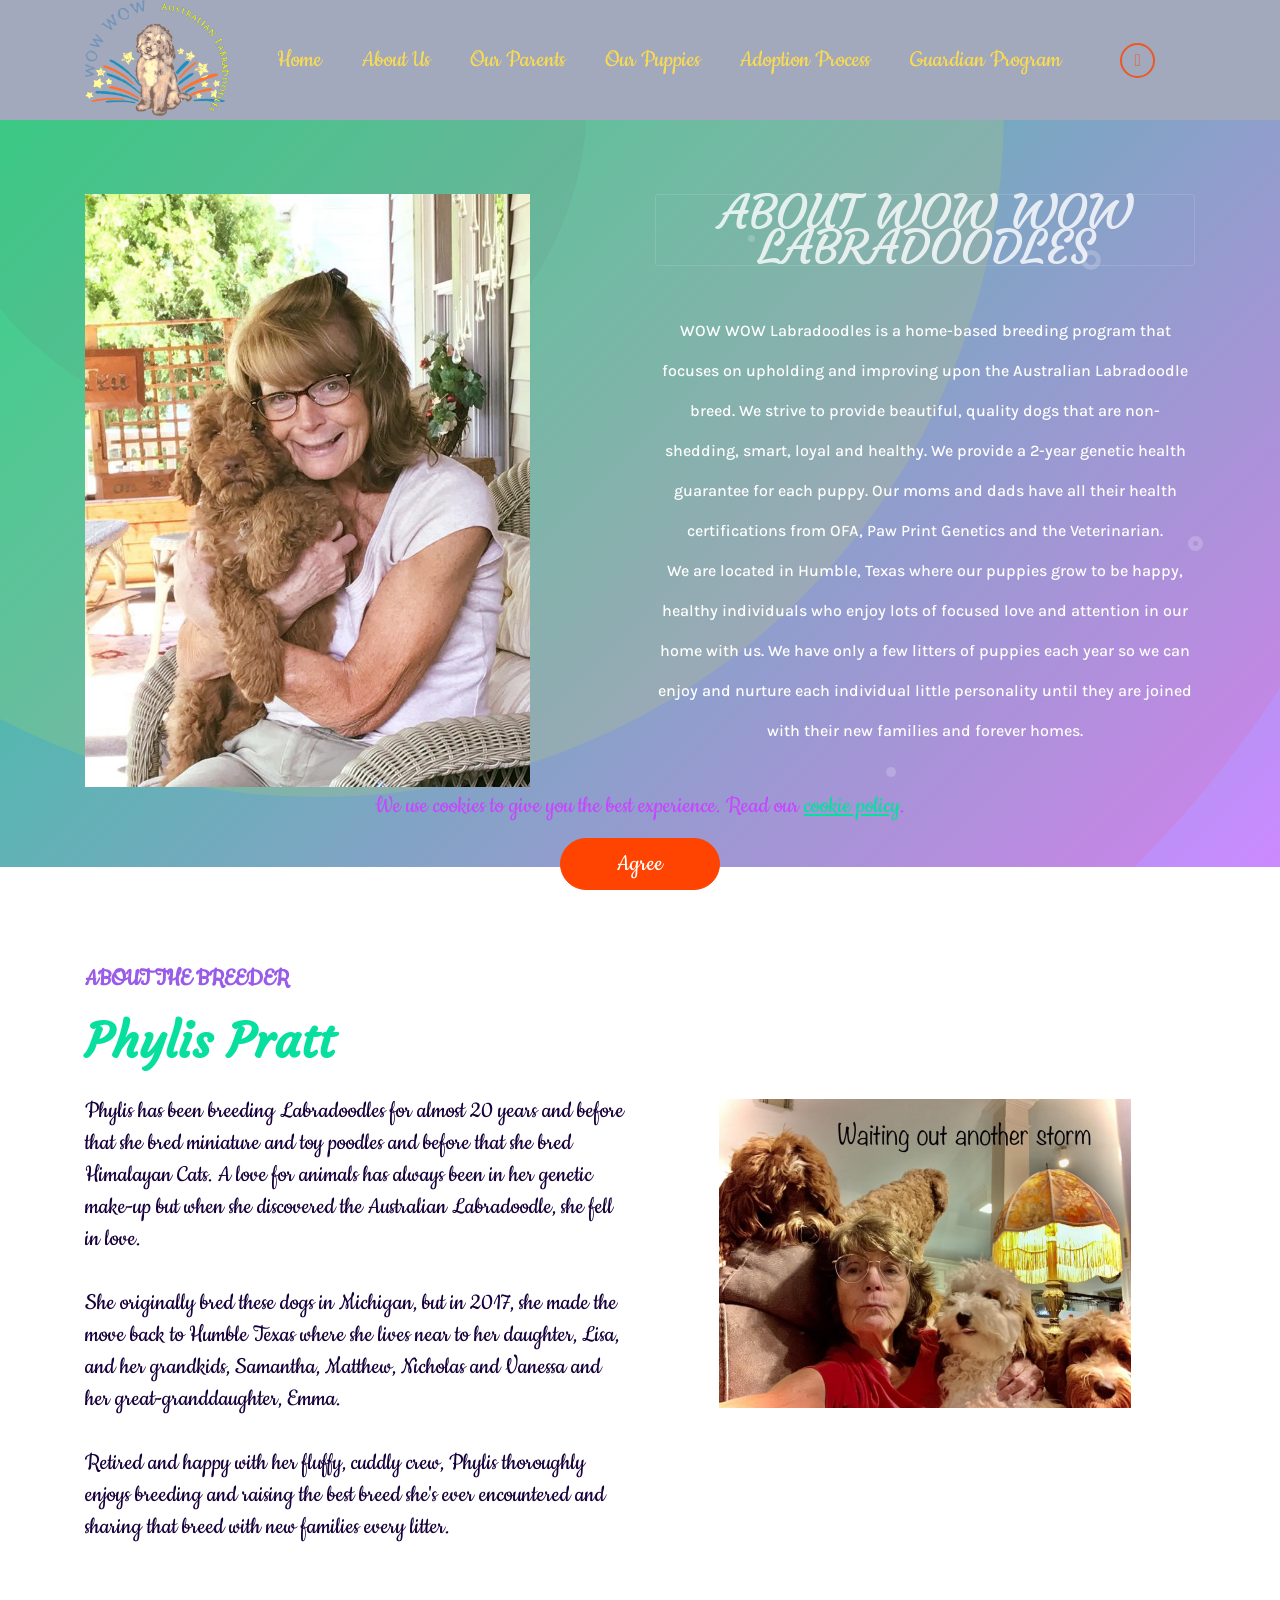
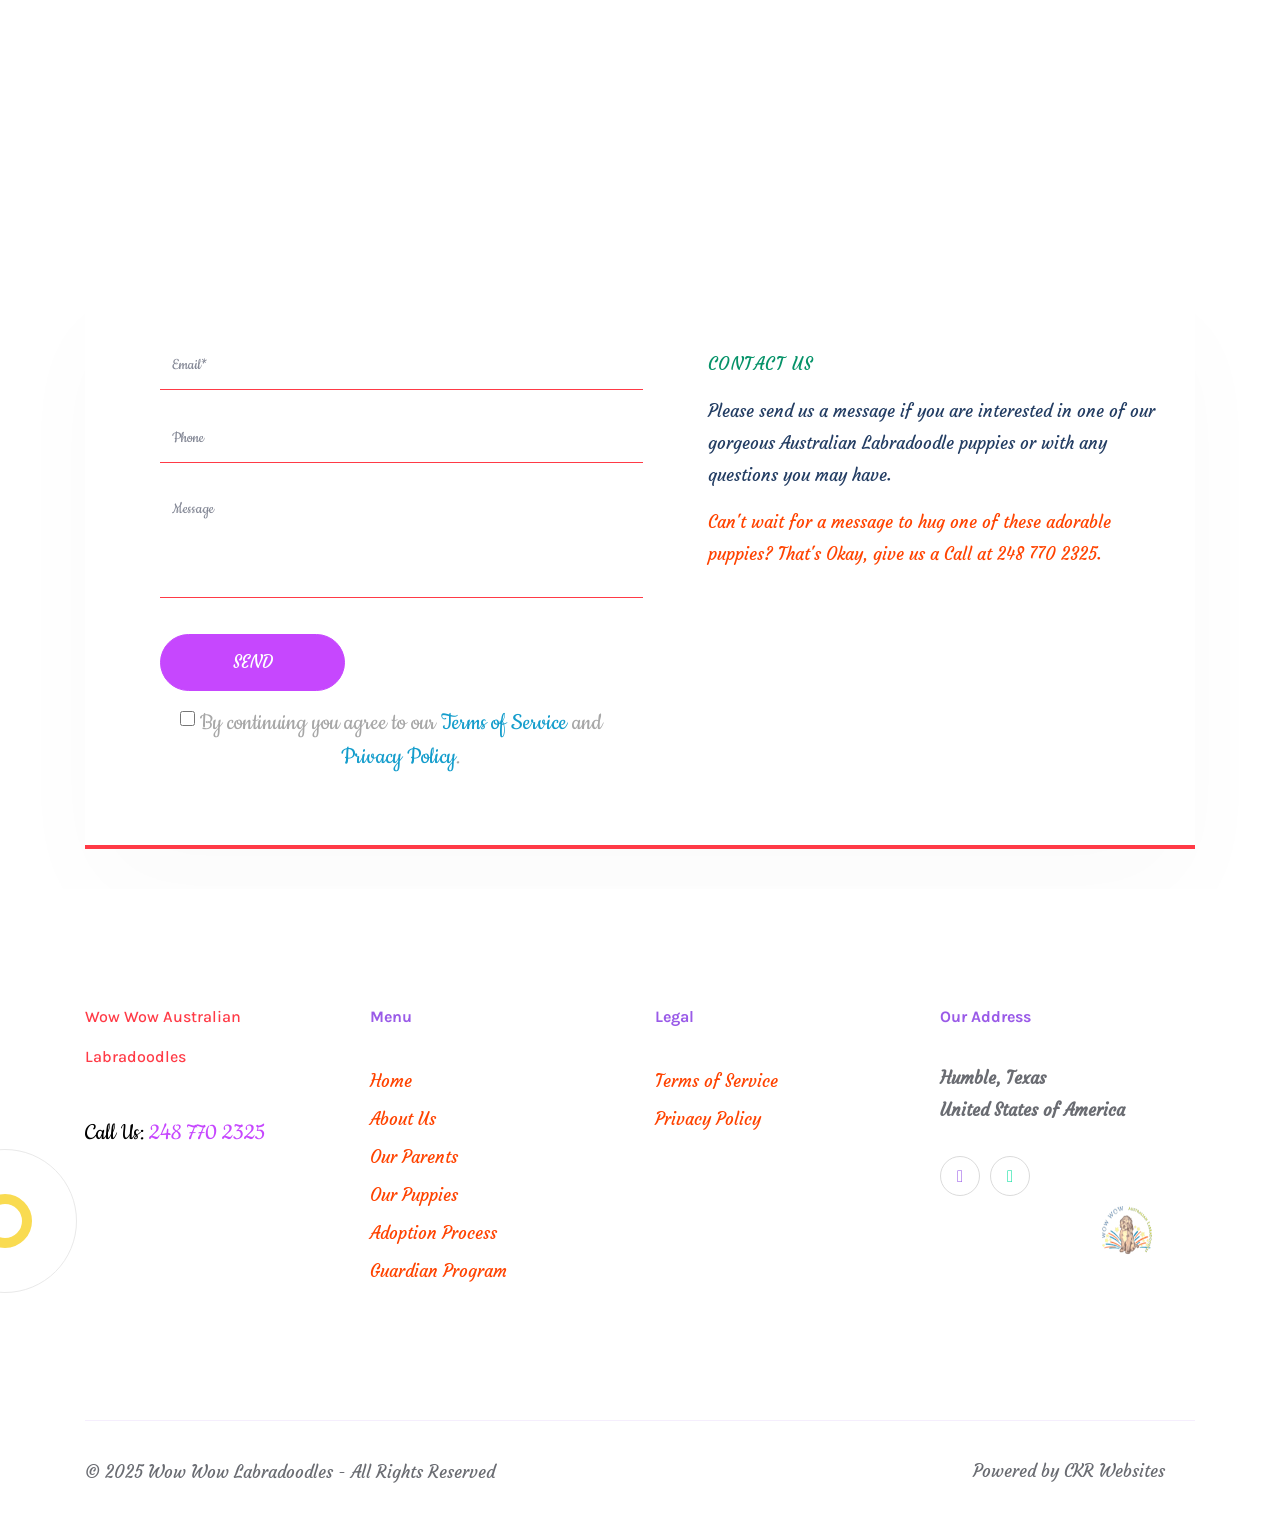
==== about-us.html @ 722db602 "Full site: baseline as live on 2026-10-29 plus cleanup fixes (menu typo, weights 15-25, 2025 litter " ====
<!DOCTYPE html>
<html  >
<head>
  
  <meta charset="UTF-8">
  <meta http-equiv="X-UA-Compatible" content="IE=edge">
  
  <meta name="viewport" content="width=device-width, initial-scale=1, minimum-scale=1">
  <link rel="shortcut icon" href="assets/images/wowwowlabradoodle-logo-smallest2-288x240.png" type="image/x-icon">
  <meta name="description" content="WOW WOW Labradoodles has been home breeding labradoodle puppies since 2011 and we are very passionate about bringing up good quality, well-bred, healthy Australian Labradoodle Puppies in our new location in Humble, Texas. ">
  
  
  <title>About WOW WOW Labradoodles</title>
  <link rel="stylesheet" href="assets/FontAwesome/css/font-awesome.css">
  <link rel="stylesheet" href="assets/web/assets/mobirise-icons2/mobirise2.css">
  <link rel="stylesheet" href="assets/tether/tether.min.css">
  <link rel="stylesheet" href="assets/bootstrap/css/bootstrap.min.css">
  <link rel="stylesheet" href="assets/bootstrap/css/bootstrap-grid.min.css">
  <link rel="stylesheet" href="assets/bootstrap/css/bootstrap-reboot.min.css">
  <link rel="stylesheet" href="assets/web/assets/gdpr-plugin/gdpr-styles.css">
  <link rel="stylesheet" href="assets/animatecss/animate.min.css">
  <link rel="stylesheet" href="assets/popup-overlay-plugin/style.css">
  <link rel="stylesheet" href="assets/dropdown/css/style.css">
  <link rel="stylesheet" href="assets/formstyler/jquery.formstyler.css">
  <link rel="stylesheet" href="assets/formstyler/jquery.formstyler.theme.css">
  <link rel="stylesheet" href="assets/datepicker/jquery.datetimepicker.min.css">
  <link rel="stylesheet" href="assets/socicon/css/styles.css">
  <link rel="stylesheet" href="assets/theme/css/style.css">
  <link rel="stylesheet" href="assets/recaptcha.css">
  <link rel="preload" href="https://fonts.googleapis.com/css?family=Courgette:400&display=swap" as="style" onload="this.onload=null;this.rel='stylesheet'">
  <noscript><link rel="stylesheet" href="https://fonts.googleapis.com/css?family=Courgette:400&display=swap"></noscript>
  <link rel="preload" href="https://fonts.googleapis.com/css?family=Karla:400,400i,700,700i&display=swap" as="style" onload="this.onload=null;this.rel='stylesheet'">
  <noscript><link rel="stylesheet" href="https://fonts.googleapis.com/css?family=Karla:400,400i,700,700i&display=swap"></noscript>
  <link rel="preload" href="https://fonts.googleapis.com/css?family=Cookie:400&display=swap" as="style" onload="this.onload=null;this.rel='stylesheet'">
  <noscript><link rel="stylesheet" href="https://fonts.googleapis.com/css?family=Cookie:400&display=swap"></noscript>
  <link rel="preload" as="style" href="assets/mobirise/css/mbr-additional.css?v=rbu0FO"><link rel="stylesheet" href="assets/mobirise/css/mbr-additional.css?v=rbu0FO" type="text/css">

  
  
  

<meta name="theme-color" content="#ff4300">
<link rel="manifest" href="manifest.json">
<script src="sw-connect.js"></script>
<meta name="apple-mobile-web-app-capable" content="yes">
<link rel="apple-touch-startup-image" media="(device-width: 320px) and (device-height: 568px) and (-webkit-device-pixel-ratio: 2) and (orientation: portrait)" href="assets/images/apple-launch-640x1136.png">
<link rel="apple-touch-startup-image" media="(device-width: 375px) and (device-height: 667px) and (-webkit-device-pixel-ratio: 2) and (orientation: portrait)" href="assets/images/apple-launch-750x1334.png">
<link rel="apple-touch-startup-image" media="(device-width: 414px) and (device-height: 736px) and (-webkit-device-pixel-ratio: 3) and (orientation: portrait)" href="assets/images/apple-launch-1242x2208.png">
<link rel="apple-touch-startup-image" media="(device-width: 375px) and (device-height: 812px) and (-webkit-device-pixel-ratio: 3) and (orientation: portrait)" href="assets/images/apple-launch-1125x2436.png">
<link rel="apple-touch-startup-image" media="(device-width: 768px) and (device-height: 1024px) and (-webkit-device-pixel-ratio: 2) and (orientation: portrait)" href="assets/images/apple-launch-1536x2048.png">
<link rel="apple-touch-startup-image" media="(device-width: 834px) and (device-height: 1112px) and (-webkit-device-pixel-ratio: 2) and (orientation: portrait)" href="assets/images/apple-launch-1668x2224.png">
<link rel="apple-touch-startup-image" media="(device-width: 1024px) and (device-height: 1366px) and (-webkit-device-pixel-ratio: 2) and (orientation: portrait)" href="assets/images/apple-launch-2048x2732.png">
<meta name="apple-mobile-web-app-status-bar-style" content="default">
<meta name="apple-mobile-web-app-title" content="">
<link rel="apple-touch-icon" href="apple-touch-icon.png"></head>
<body>
  
  <section class="menu1 cid-rVKhxH9nGA" once="menu" id="menu1-6">

    
    

    <nav class="navbar navbar-dropdown navbar-expand-lg navbar-fixed-top">
                      <div class="container">
        <div class="navbar-brand">
            <div class="col-lg-auto padd_lr_0">
            <span class="navbar-logo">
                <a href="https://wowwowlabradoodles.com">
                    <img src="[data-uri]" alt="" title="" style="height: 120px;" loading="lazy" class="lazyload" data-src="assets/images/wowwowlabradoodle-logo-smallest2-288x240.png">
                </a>
            </span>
            
        </div>
    </div>
        <button class="navbar-toggler" type="button" data-toggle="collapse" data-target="#navbarSupportedContent" aria-controls="navbarNavAltMarkup" aria-expanded="false" aria-label="Toggle navigation">
            <div class="hamburger">
                <span></span>
                <span></span>
                <span></span>
                <span></span>
            </div>
        </button>
      <div class="collapse navbar-collapse" id="navbarSupportedContent">
            <ul class="navbar-nav nav-dropdown" data-app-modern-menu="true"><li class="nav-item">
                    <a class="nav-link link text-danger display-7" href="index.html">
                        Home</a>
                </li><li class="nav-item"><a class="nav-link link text-danger display-7" href="about-us.html">About Us</a></li><li class="nav-item"><a class="nav-link link text-danger display-7" href="our-parents.html">Our Parents</a></li><li class="nav-item"><a class="nav-link link text-danger display-7" href="puppies.html">Our Puppies</a></li><li class="nav-item"><a class="nav-link link text-danger display-7" href="adoption.html">Adoption Process</a></li>
                <li class="nav-item"><a class="nav-link link text-danger display-7" href="guardian.html">Guardian Program</a></li></ul>
          <div class="widget">
              
              
              
                  <div class="icons-menu">
              <a href="https://www.facebook.com/Wow-Wow-Labradoodles-201969713964694/" target="_blank" class="icons__wrap">
                <span class="mbr-iconfont socicon-facebook socicon"></span>
              </a>
              
              
            </div>
                  
           
          </div>
      </div>
    </div></nav>
</section>

<section class="content6 modernm4_content6 cid-tSSf2uyJeM" id="content6-4k">

    
    


    



    <div class="animation__background">
        <div class="big__circle1"></div>
        <div class="big__circle2"></div>
        <div class="big__circle3"></div>
        <div class="circle1"></div>
        <div class="circle2"></div>
        <div class="circle3"></div>
        <div class="circle4"></div>
    </div>

    <div class="container">
        <div class="row">
            <div class="col-lg-5 image__block">
                <img src="[data-uri]" alt="" title="" loading="lazy" class="lazyload" data-src="assets/images/phylis-with-puppy-720x960.jpg">
            </div>
            <div class="col-lg-1 d-none d-lg-block"></div>
            <div class="title__block col-lg-6 text-white">
                <div class="subtitle__block">
                    <p class="mbr-section-subtitle mbr-medium mbr-fonts-style display-2">ABOUT WOW WOW LABRADOODLES</p>
                </div>
                <h3 class="mbr-section-title mbr-fonts-style display-5">WOW WOW Labradoodles is a home-based breeding program that focuses on upholding and improving upon the Australian Labradoodle breed. We strive to provide beautiful, quality dogs that are non-shedding, smart, loyal and healthy. We provide a 2-year genetic health guarantee for each puppy. Our moms and dads have all their health certifications from OFA, Paw Print Genetics and the Veterinarian.<br>We are located in Humble, Texas where our puppies grow to be happy, healthy individuals who enjoy lots of focused love and attention in our home with us. We have only a few litters of puppies each year so we can enjoy and nurture each individual little personality until they are joined with their new families and forever homes.</h3>
                
                
            </div>
        </div>
    </div>
</section>

<section data-bs-version="5.1" class="nichem5 people3 cid-tSSiwkm1UH" id="people03-4l">

    

    
    

    <div class="container">
        <div class="row justify-content-center">
            <div class="col-12 col-md-12 col-lg-6 image-wrapper">
                <img class="w-100 lazyload" src="[data-uri]" alt="" loading="lazy" data-src="assets/images/phylis-with-dogs-824x618.jpg">
            </div>
            <div class="col-12 col-lg col-md-12">
                <div class="text-wrapper align-left">
                    <h2 class="mbr-section-subtitle mbr-fonts-style mb-3 display-7">
                        <strong>ABOUT THE BREEDER</strong></h2>
                    <h1 class="mbr-section-title mbr-fonts-style mb-4 display-2"><strong>Phylis Pratt</strong></h1>
                    <p class="mbr-text mbr-fonts-style display-7">Phylis has been breeding Labradoodles for almost 20 years and before that she bred miniature and toy poodles and before that she bred Himalayan Cats. A love for animals has always been in her genetic make-up but when she discovered the Australian Labradoodle, she fell in love.&nbsp;<br><br>She originally bred these dogs in Michigan, but in 2017, she made the move back to Humble Texas where she lives near to her daughter, Lisa, and her grandkids, Samantha, Matthew, Nicholas and Vanessa and her great-granddaughter, Emma.&nbsp;<br><br>Retired and happy with her fluffy, cuddly crew, Phylis thoroughly enjoys breeding and raising the best breed she's ever encountered and sharing that breed with new families every litter.&nbsp;</p>
                    
                </div>
            </div>
        </div>
    </div>
</section>

<section class="form2 cid-rZJdo8EHvD" id="form2-1i">

    

    

    <div class="container-fluid">
        <div class="image">
            <div class="form__wrap">
                <div class="container">
                    <div class="inner__wrap">
                        <div class="row">
                            <div class="col-lg-6 subscribe__form">
                                    <div class="d-flex" data-form-type="formoid">
<!--Formbuilder Form-->
<form action="https://mobirise.eu/" method="POST" class="mbr-form form-with-styler" data-form-title="Mobirise Form"><input type="hidden" name="email" data-form-email="true" value="KjaDkuxoZEw2Md1/GETeY3/LRz7Xp3gztT7qc2E3ajBT4Q1vREfXDnbBetjNbZSmIzCYlkDc40unfr+LsHmpGSDnhE6Z6NXhn7cV3/xW46dM8kS7SLxu70wgKmyRSdqm.WCrE2Y8R0CUc9iLYlc48yOxFJrr9Eivk1+8KRT2O7j//72Yn7ATz2jNksjIIrAi3sOSmpDUTb/7HE6vAy8UISCBxD5KukLCDarsgNZLaovUA7ES1rRL6De7rI2IqQZtA">
<div class="row">
<div hidden="hidden" data-form-alert="" class="alert alert-success col-12">Thank you for contacting Wow Wow Labradoodles. We will be getting back to you shortly!</div>
<div hidden="hidden" data-form-alert-danger="" class="alert alert-danger col-12"> </div>
</div>
<div class="dragArea row">
<div class="col-lg-12 col-md-12 col-sm-12 form-group" data-for="e-mail">
<input type="email" name="e-mail" placeholder="Email*" data-form-field="email" class="form-control display-7" value="" id="e-mail-form2-1i">
</div>
<div class="col-lg-12 col-md-12 col-sm-12 form-group" data-for="phone">
<input type="tel" name="phone" placeholder="Phone" data-form-field="phone" class="form-control display-7" value="" id="phone-form2-1i">
</div>
<div class="col-lg-12 col-md-12 col-sm-12 form-group" data-for="message">
<textarea name="message" placeholder="Message" data-form-field="message" class="form-control display-7" id="message-form2-1i"></textarea>
</div>
<div class="col-lg-4 col-md-5 col-sm-5 input-group-btn d-flex">
<button type="submit" class="btn btn-md btn-info display-4">SEND</button>
</div>
</div>
<span class="gdpr-block">
<label>
<span class="textGDPR display-7" style="color: #a7a7a7"><input type="checkbox" name="gdpr" id="gdpr-form2-1i" required="">By continuing you agree to our <a style="color: #149dcc; text-decoration: none;" href="terms.html">Terms of Service</a> and <a style="color: #149dcc; text-decoration: none;" href="policy.html">Privacy Policy</a>.</span>
</label>
</span></form><!--Formbuilder Form-->
</div>
                            </div>
                            <div class="col-lg-6 title__block">
                                    <h4 class="mbr-section-subtitle mbr-medium mbr-fonts-style display-4">CONTACT US</h4>
                                   <h3 class="mbr-section-title mbr-medium mbr-fonts-style display-4">Please send us a message if you are interested in one of our gorgeous Australian Labradoodle puppies or with any questions you may have.&nbsp;</h3>
                                  <p class="mbr-text mbr-fonts-style display-4">Can't wait for a message to hug one of these adorable puppies? That's Okay, give us a Call at <a href="tel:+1-248-7702325">248 770 2325</a>.</p>
                                    <p class="phone mbr-fonts-style display-5"></p>
              
                            </div>
                        </div>
                    </div>
                </div>
            </div>
       </div>
        
    </div>
</section>

<section class="footer1 modernm4_footer1 cid-tSRKfmIPbF" once="footer" id="footer1-4j">

    

    

    <div class="animation__background">
        <img src="[data-uri]" class="triangle lazyload" alt="" title="" loading="lazy" data-src="assets/images/wowwowlabradoodle-logo-final-100x83.png">
        <div class="circle"></div>
    </div>

    <div class="container">
        <div class="row">
            <div class="col-lg-3 col-sm-6 col-12 wrap order-0">
                <p class="brand__text mbr-medium mbr-fonts-style display-5">Wow Wow Australian Labradoodles</p>
                
                <p class="brand__email mbr-fonts-style display-4"></p>
                <p class="brand__phone mbr-fonts-style display-7">Call Us: <a href="tel:+1-248-7702325" class="text-info">248 770 2325</a></p>
            </div>
            <div class="col-lg-3 col-sm-6 col-12 wrap">
                <h4 class="mbr-fonts-style mbr-regular footer__title display-5"><strong>Menu</strong></h4>
                <div class="mbr-list">
                    
                    
                    
                <p class="footer__items mbr-fonts-style display-4"><a href="index.html" class="text-primary">Home</a></p><p class="footer__items mbr-fonts-style display-4"><a href="about-us.html" class="text-primary">About Us</a></p><p class="footer__items mbr-fonts-style display-4"><a href="our-parents.html" class="text-primary">Our Parents</a></p><p class="footer__items mbr-fonts-style display-4"><a href="puppies.html" class="text-primary">Our Puppies</a></p><p class="footer__items mbr-fonts-style display-4"><a href="adoption.html" class="text-primary">Adoption Process</a></p><p class="footer__items mbr-fonts-style display-4"><a href="guardian.html" class="text-primary">Guardian Program</a></p></div>
            </div>
            <div class="col-lg-3 col-sm-6 col-12 wrap">
                <h4 class="mbr-fonts-style mbr-regular footer__title display-5"><strong>Legal</strong></h4>
                <div class="mbr-list">
                    
                    
                    
                <p class="footer__items mbr-fonts-style display-4"><a href="terms.html" class="text-primary">Terms of Service</a></p><p class="footer__items mbr-fonts-style display-4"><a href="policy.html" class="text-primary">Privacy Policy</a></p></div>
            </div>
            <div class="col-lg-3 col-sm-6 col-12 wrap">
                <h4 class="mbr-fonts-style mbr-regular footer__title display-5"><strong>Our Address</strong></h4>
                <p class="footer__adress mbr-fonts-style display-4"><strong>Humble, Texas<br>United States of America</strong></p>
                <div class="social">
                    
                    
                    
                    
                <a class="social__items" href="https://www.facebook.com/profile.php?id=100063502659321" target="_blank">
                        <span class="mbr-iconfont socicon-facebook socicon" style="color: rgb(154, 91, 232); fill: rgb(154, 91, 232);"></span>
                    </a><a class="social__items" href="https://www.instagram.com/wowwowdoodles/" target="_blank">
                        <span class="mbr-iconfont socicon-instagram socicon" style="color: rgb(6, 223, 158); fill: rgb(6, 223, 158);"></span>
                    </a></div>

            </div>


        </div>
        <div class="divider"></div>
        <div class="row align-items-center justify-content-between footer__bottom">
            <div class="col-md-5">
                <p class="privacy mbr-fonts-style display-4">© 2025 Wow Wow Labradoodles - All Rights Reserved</p>
            </div>
            <div class="col-md-7">
                <div class="mbr-list align-right">
                    
                    
                    
                <p class="footer__bot_items mbr-fonts-style display-4">Powered by CKR Websites</p><p class="footer__bot_items mbr-fonts-style display-4"></p><p class="footer__bot_items mbr-fonts-style display-4"></p></div>
            </div>
        </div>
    </div>

</section>


<script src="assets/web/assets/jquery/jquery.min.js"></script>
  <script src="assets/popper/popper.min.js"></script>
  <script src="assets/tether/tether.min.js"></script>
  <script src="assets/bootstrap/js/bootstrap.min.js"></script>
  <script src="assets/web/assets/cookies-alert-plugin/cookies-alert-core.js"></script>
  <script src="assets/web/assets/cookies-alert-plugin/cookies-alert-script.js"></script>
  <script src="assets/smoothscroll/smooth-scroll.js"></script>
  <script src="assets/viewportchecker/jquery.viewportchecker.js"></script>
  <script src="assets/dropdown/js/nav-dropdown.js"></script>
  <script src="assets/dropdown/js/navbar-dropdown.js"></script>
  <script src="assets/touchswipe/jquery.touch-swipe.min.js"></script>
  <script src="assets/formstyler/jquery.formstyler.min.js"></script>
  <script src="assets/datepicker/jquery.datetimepicker.full.js"></script>
  <script src="assets/theme/js/script.js"></script>
  <script src="assets/formoid.min.js"></script>
  
  
  
<input name="cookieData" type="hidden" data-cookie-cookiesalerttype="false" data-cookie-customdialogselector="null" data-cookie-colortext="#c647fe" data-cookie-colorbg="rgb(234, 239, 241)" data-cookie-opacityoverlay="80" data-cookie-bgopacity="undefined" data-cookie-textbutton="Agree" data-cookie-rejecttext="REJECT" data-cookie-colorbutton="" data-cookie-rejectcolor="" data-cookie-colorlink="#06df9e" data-cookie-underlinelink="true" data-cookie-text="We use cookies to give you the best experience. Read our <a href='privacy.html'>cookie policy</a>.">
    <input name="animation" type="hidden">
  
<script>"use strict";if("loading"in HTMLImageElement.prototype){document.querySelectorAll('img[loading="lazy"]').forEach(e=>{e.src=e.dataset.src;if(e.getAttribute("style")){e.setAttribute("data-temp-style",e.getAttribute("style"))};if(e.getAttribute("data-aspectratio")){e.style.paddingTop=100*e.getAttribute("data-aspectratio")+"%";e.style.height=0;}e.onload=function(){if(e.getAttribute("data-temp-style")){e.setAttribute("style", e.getAttribute("data-temp-style"))}else{e.removeAttribute("style")};e.removeAttribute("data-temp-style")}})}else{const e=document.createElement("script");e.src="https://cdnjs.cloudflare.com/ajax/libs/lazysizes/5.1.2/lazysizes.min.js";document.body.appendChild(e)}</script>
</body>
</html>
---- assets/web/assets/mobirise-icons2/mobirise2.css ----
@font-face {
  font-family: 'Moririse2';
  font-display: swap;
  src:  url('mobirise2.eot?f2bix4');
  src:  url('mobirise2.eot?f2bix4#iefix') format('embedded-opentype'),
    url('mobirise2.ttf?f2bix4') format('truetype'),
    url('mobirise2.woff?f2bix4') format('woff'),
    url('mobirise2.svg?f2bix4#mobirise2') format('svg');
  font-weight: normal;
  font-style: normal;
}

[class^="mobi-"], [class*=" mobi-"] {
  /* use !important to prevent issues with browser extensions that change fonts */
  font-family: 'Moririse2' !important;
  speak: none;
  font-style: normal;
  font-weight: normal;
  font-variant: normal;
  text-transform: none;
  line-height: 1;

  /* Better Font Rendering =========== */
  -webkit-font-smoothing: antialiased;
  -moz-osx-font-smoothing: grayscale;
}

.mobi-mbri-add-submenu:before {
  content: "\e900";
}
.mobi-mbri-alert:before {
  content: "\e901";
}
.mobi-mbri-align-center:before {
  content: "\e902";
}
.mobi-mbri-align-justify:before {
  content: "\e903";
}
.mobi-mbri-align-left:before {
  content: "\e904";
}
.mobi-mbri-align-right:before {
  content: "\e905";
}
.mobi-mbri-android:before {
  content: "\e906";
}
.mobi-mbri-apple:before {
  content: "\e907";
}
.mobi-mbri-arrow-down:before {
  content: "\e908";
}
.mobi-mbri-arrow-next:before {
  content: "\e909";
}
.mobi-mbri-arrow-prev:before {
  content: "\e90a";
}
.mobi-mbri-arrow-up:before {
  content: "\e90b";
}
.mobi-mbri-bold:before {
  content: "\e90c";
}
.mobi-mbri-bookmark:before {
  content: "\e90d";
}
.mobi-mbri-bootstrap:before {
  content: "\e90e";
}
.mobi-mbri-briefcase:before {
  content: "\e90f";
}
.mobi-mbri-browse:before {
  content: "\e910";
}
.mobi-mbri-bulleted-list:before {
  content: "\e911";
}
.mobi-mbri-calendar:before {
  content: "\e912";
}
.mobi-mbri-camera:before {
  content: "\e913";
}
.mobi-mbri-cart-add:before {
  content: "\e914";
}
.mobi-mbri-cart-full:before {
  content: "\e915";
}
.mobi-mbri-cash:before {
  content: "\e916";
}
.mobi-mbri-change-style:before {
  content: "\e917";
}
.mobi-mbri-chat:before {
  content: "\e918";
}
.mobi-mbri-clock:before {
  content: "\e919";
}
.mobi-mbri-close:before {
  content: "\e91a";
}
.mobi-mbri-cloud:before {
  content: "\e91b";
}
.mobi-mbri-code:before {
  content: "\e91c";
}
.mobi-mbri-contact-form:before {
  content: "\e91d";
}
.mobi-mbri-credit-card:before {
  content: "\e91e";
}
.mobi-mbri-cursor-click:before {
  content: "\e91f";
}
.mobi-mbri-cust-feedback:before {
  content: "\e920";
}
.mobi-mbri-database:before {
  content: "\e921";
}
.mobi-mbri-delivery:before {
  content: "\e922";
}
.mobi-mbri-desktop:before {
  content: "\e923";
}
.mobi-mbri-devices:before {
  content: "\e924";
}
.mobi-mbri-down:before {
  content: "\e925";
}
.mobi-mbri-download-2:before {
  content: "\e926";
}
.mobi-mbri-download:before {
  content: "\e927";
}
.mobi-mbri-drag-n-drop-2:before {
  content: "\e928";
}
.mobi-mbri-drag-n-drop:before {
  content: "\e929";
}
.mobi-mbri-edit-2:before {
  content: "\e92a";
}
.mobi-mbri-edit:before {
  content: "\e92b";
}
.mobi-mbri-error:before {
  content: "\e92c";
}
.mobi-mbri-extension:before {
  content: "\e92d";
}
.mobi-mbri-features:before {
  content: "\e92e";
}
.mobi-mbri-file:before {
  content: "\e92f";
}
.mobi-mbri-flag:before {
  content: "\e930";
}
.mobi-mbri-folder:before {
  content: "\e931";
}
.mobi-mbri-gift:before {
  content: "\e932";
}
.mobi-mbri-github:before {
  content: "\e933";
}
.mobi-mbri-globe-2:before {
  content: "\e934";
}
.mobi-mbri-globe:before {
  content: "\e935";
}
.mobi-mbri-growing-chart:before {
  content: "\e936";
}
.mobi-mbri-hearth:before {
  content: "\e937";
}
.mobi-mbri-help:before {
  content: "\e938";
}
.mobi-mbri-home:before {
  content: "\e939";
}
.mobi-mbri-hot-cup:before {
  content: "\e93a";
}
.mobi-mbri-idea:before {
  content: "\e93b";
}
.mobi-mbri-image-gallery:before {
  content: "\e93c";
}
.mobi-mbri-image-slider:before {
  content: "\e93d";
}
.mobi-mbri-info:before {
  content: "\e93e";
}
.mobi-mbri-italic:before {
  content: "\e93f";
}
.mobi-mbri-key:before {
  content: "\e940";
}
.mobi-mbri-laptop:before {
  content: "\e941";
}
.mobi-mbri-layers:before {
  content: "\e942";
}
.mobi-mbri-left-right:before {
  content: "\e943";
}
.mobi-mbri-left:before {
  content: "\e944";
}
.mobi-mbri-letter:before {
  content: "\e945";
}
.mobi-mbri-like:before {
  content: "\e946";
}
.mobi-mbri-link:before {
  content: "\e947";
}
.mobi-mbri-lock:before {
  content: "\e948";
}
.mobi-mbri-login:before {
  content: "\e949";
}
.mobi-mbri-logout:before {
  content: "\e94a";
}
.mobi-mbri-magic-stick:before {
  content: "\e94b";
}
.mobi-mbri-map-pin:before {
  content: "\e94c";
}
.mobi-mbri-menu:before {
  content: "\e94d";
}
.mobi-mbri-mobile-2:before {
  content: "\e94e";
}
.mobi-mbri-mobile-horizontal:before {
  content: "\e94f";
}
.mobi-mbri-mobile:before {
  content: "\e950";
}
.mobi-mbri-mobirise:before {
  content: "\e951";
}
.mobi-mbri-more-horizontal:before {
  content: "\e952";
}
.mobi-mbri-more-vertical:before {
  content: "\e953";
}
.mobi-mbri-music:before {
  content: "\e954";
}
.mobi-mbri-new-file:before {
  content: "\e955";
}
.mobi-mbri-numbered-list:before {
  content: "\e956";
}
.mobi-mbri-opened-folder:before {
  content: "\e957";
}
.mobi-mbri-pages:before {
  content: "\e958";
}
.mobi-mbri-paper-plane:before {
  content: "\e959";
}
.mobi-mbri-paperclip:before {
  content: "\e95a";
}
.mobi-mbri-phone:before {
  content: "\e95b";
}
.mobi-mbri-photo:before {
  content: "\e95c";
}
.mobi-mbri-photos:before {
  content: "\e95d";
}
.mobi-mbri-pin:before {
  content: "\e95e";
}
.mobi-mbri-play:before {
  content: "\e95f";
}
.mobi-mbri-plus:before {
  content: "\e960";
}
.mobi-mbri-preview:before {
  content: "\e961";
}
.mobi-mbri-print:before {
  content: "\e962";
}
.mobi-mbri-protect:before {
  content: "\e963";
}
.mobi-mbri-question:before {
  content: "\e964";
}
.mobi-mbri-quote-left:before {
  content: "\e965";
}
.mobi-mbri-quote-right:before {
  content: "\e966";
}
.mobi-mbri-redo:before {
  content: "\e967";
}
.mobi-mbri-refresh:before {
  content: "\e968";
}
.mobi-mbri-responsive-2:before {
  content: "\e969";
}
.mobi-mbri-responsive:before {
  content: "\e96a";
}
.mobi-mbri-right:before {
  content: "\e96b";
}
.mobi-mbri-rocket:before {
  content: "\e96c";
}
.mobi-mbri-sad-face:before {
  content: "\e96d";
}
.mobi-mbri-sale:before {
  content: "\e96e";
}
.mobi-mbri-save:before {
  content: "\e96f";
}
.mobi-mbri-search:before {
  content: "\e970";
}
.mobi-mbri-setting-2:before {
  content: "\e971";
}
.mobi-mbri-setting-3:before {
  content: "\e972";
}
.mobi-mbri-setting:before {
  content: "\e973";
}
.mobi-mbri-share:before {
  content: "\e974";
}
.mobi-mbri-shopping-bag:before {
  content: "\e975";
}
.mobi-mbri-shopping-basket:before {
  content: "\e976";
}
.mobi-mbri-shopping-cart:before {
  content: "\e977";
}
.mobi-mbri-sites:before {
  content: "\e978";
}
.mobi-mbri-smile-face:before {
  content: "\e979";
}
.mobi-mbri-speed:before {
  content: "\e97a";
}
.mobi-mbri-star:before {
  content: "\e97b";
}
.mobi-mbri-success:before {
  content: "\e97c";
}
.mobi-mbri-sun:before {
  content: "\e97d";
}
.mobi-mbri-sun2:before {
  content: "\e97e";
}
.mobi-mbri-tablet-vertical:before {
  content: "\e97f";
}
.mobi-mbri-tablet:before {
  content: "\e980";
}
.mobi-mbri-target:before {
  content: "\e981";
}
.mobi-mbri-timer:before {
  content: "\e982";
}
.mobi-mbri-to-ftp:before {
  content: "\e983";
}
.mobi-mbri-to-local-drive:before {
  content: "\e984";
}
.mobi-mbri-touch-swipe:before {
  content: "\e985";
}
.mobi-mbri-touch:before {
  content: "\e986";
}
.mobi-mbri-trash:before {
  content: "\e987";
}
.mobi-mbri-underline:before {
  content: "\e988";
}
.mobi-mbri-undo:before {
  content: "\e989";
}
.mobi-mbri-unlink:before {
  content: "\e98a";
}
.mobi-mbri-unlock:before {
  content: "\e98b";
}
.mobi-mbri-up-down:before {
  content: "\e98c";
}
.mobi-mbri-up:before {
  content: "\e98d";
}
.mobi-mbri-update:before {
  content: "\e98e";
}
.mobi-mbri-upload-2:before {
  content: "\e98f";
}
.mobi-mbri-upload:before {
  content: "\e990";
}
.mobi-mbri-user-2:before {
  content: "\e991";
}
.mobi-mbri-user:before {
  content: "\e992";
}
.mobi-mbri-users:before {
  content: "\e993";
}
.mobi-mbri-video-play:before {
  content: "\e994";
}
.mobi-mbri-video:before {
  content: "\e995";
}
.mobi-mbri-watch:before {
  content: "\e996";
}
.mobi-mbri-website-theme-2:before {
  content: "\e997";
}
.mobi-mbri-website-theme:before {
  content: "\e998";
}
.mobi-mbri-wifi:before {
  content: "\e999";
}
.mobi-mbri-windows:before {
  content: "\e99a";
}
.mobi-mbri-zoom-in:before {
  content: "\e99b";
}
.mobi-mbri-zoom-out:before {
  content: "\e99c";
}
---- assets/web/assets/gdpr-plugin/gdpr-styles.css ----
.gdpr-block {
    padding: 10px;
    font-size: 14px;
    display: block;
    width: 100%;
    text-align: center;
}
.gdpr-block.covert {
	display: none;
}
.textGDPR {
    position: relative;
}
.gdpr-block label span.textGDPR input[name='gdpr']{
    width: 15px;
    height: 15px;
    margin: 0;
    position: absolute;
    top: 3px;
    left: -20px;
}
.gdpr-block label {
    color: #a7a7a7;
    vertical-align: middle;
    user-select: none;
    margin-bottom: 0;
}
---- assets/popup-overlay-plugin/style.css ----
html.is-builder .modal-backdrop.show {
    display: none !important;
}
---- assets/dropdown/css/style.css ----
.navbar-dropdown {
  left: 0;
  padding: 0;
  position: absolute;
  right: 0;
  top: 0;
  transition: all 0.45s ease;
  z-index: 1030;
  background: #282828; }
  .navbar-dropdown .navbar-logo {
    margin-right: 0.8rem;
    transition: margin 0.3s ease-in-out;
    vertical-align: middle; }
    .navbar-dropdown .navbar-logo img {
      height: 3.125rem;
      transition: all 0.3s ease-in-out; }
    .navbar-dropdown .navbar-logo.mbr-iconfont {
      font-size: 3.125rem;
      line-height: 3.125rem; }
  .navbar-dropdown .navbar-caption {
    font-weight: 700;
    white-space: normal;
    vertical-align: -4px;
    line-height: 3.125rem !important; }
    .navbar-dropdown .navbar-caption, .navbar-dropdown .navbar-caption:hover {
      color: inherit;
      text-decoration: none; }
  .navbar-dropdown .mbr-iconfont + .navbar-caption {
    vertical-align: -1px; }
  .navbar-dropdown.navbar-fixed-top {
    position: fixed; }
  .navbar-dropdown .navbar-brand span {
    vertical-align: -4px; }
  .navbar-dropdown.bg-color.transparent {
    background: none; }
  .navbar-dropdown.navbar-short .navbar-brand {
    padding: 0.625rem 0; }
    .navbar-dropdown.navbar-short .navbar-brand span {
      vertical-align: -1px; }
  .navbar-dropdown.navbar-short .navbar-caption {
    line-height: 2.375rem !important;
    vertical-align: -2px; }
  .navbar-dropdown.navbar-short .navbar-logo {
    margin-right: 0.5rem; }
    .navbar-dropdown.navbar-short .navbar-logo img {
      height: 2.375rem; }
    .navbar-dropdown.navbar-short .navbar-logo.mbr-iconfont {
      font-size: 2.375rem;
      line-height: 2.375rem; }
  .navbar-dropdown.navbar-short .mbr-table-cell {
    height: 3.625rem; }
  .navbar-dropdown .navbar-close {
    left: 0.6875rem;
    position: fixed;
    top: 0.75rem;
    z-index: 1000; }
  .navbar-dropdown .hamburger-icon {
    content: "";
    display: inline-block;
    vertical-align: middle;
    width: 16px;
    -webkit-box-shadow: 0 -6px 0 1px #282828,0 0 0 1px #282828,0 6px 0 1px #282828;
    -moz-box-shadow: 0 -6px 0 1px #282828,0 0 0 1px #282828,0 6px 0 1px #282828;
    box-shadow: 0 -6px 0 1px #282828,0 0 0 1px #282828,0 6px 0 1px #282828; }

.dropdown-menu .dropdown-toggle[data-toggle="dropdown-submenu"]::after {
  border-bottom: 0.35em solid transparent;
  border-left: 0.35em solid;
  border-right: 0;
  border-top: 0.35em solid transparent;
  margin-left: 0.3rem; }

.dropdown-menu .dropdown-item:focus {
  outline: 0; }

.nav-dropdown {
  font-size: 0.75rem;
  font-weight: 500;
  height: auto !important; }
  .nav-dropdown .nav-btn {
    padding-left: 1rem; }
  .nav-dropdown .link {
    margin: .667em 1.667em;
    font-weight: 500;
    padding: 0;
    transition: color .2s ease-in-out; }
    .nav-dropdown .link.dropdown-toggle {
      margin-right: 2.583em; }
      .nav-dropdown .link.dropdown-toggle::after {
        margin-left: .25rem;
        border-top: 0.35em solid;
        border-right: 0.35em solid transparent;
        border-left: 0.35em solid transparent;
        border-bottom: 0; }
      .nav-dropdown .link.dropdown-toggle[aria-expanded="true"] {
        margin: 0;
        padding: 0.667em 3.263em  0.667em 1.667em; }
  .nav-dropdown .link::after,
  .nav-dropdown .dropdown-item::after {
    color: inherit; }
  .nav-dropdown .btn {
    font-size: 0.75rem;
    font-weight: 700;
    letter-spacing: 0;
    margin-bottom: 0;
    padding-left: 1.25rem;
    padding-right: 1.25rem; }
  .nav-dropdown .dropdown-menu {
    border-radius: 0;
    border: 0;
    left: 0;
    margin: 0;
    padding-bottom: 1.25rem;
    padding-top: 1.25rem;
    position: relative; }
  .nav-dropdown .dropdown-submenu {
    margin-left: 0.125rem;
    top: 0; }
  .nav-dropdown .dropdown-item {
    font-weight: 500;
    line-height: 2;
    padding: 0.3846em 4.615em 0.3846em 1.5385em;
    position: relative;
    transition: color .2s ease-in-out, background-color .2s ease-in-out; }
    .nav-dropdown .dropdown-item::after {
      margin-top: -0.3077em;
      position: absolute;
      right: 1.1538em;
      top: 50%; }
    .nav-dropdown .dropdown-item:focus, .nav-dropdown .dropdown-item:hover {
      background: none; }

@media (max-width: 767px) {
  .nav-dropdown.navbar-toggleable-sm {
    bottom: 0;
    display: none;
    left: 0;
    overflow-x: hidden;
    position: fixed;
    top: 0;
    transform: translateX(-100%);
    -ms-transform: translateX(-100%);
    -webkit-transform: translateX(-100%);
    width: 18.75rem;
    z-index: 999; } }
.nav-dropdown.navbar-toggleable-xl {
  bottom: 0;
  display: none;
  left: 0;
  overflow-x: hidden;
  position: fixed;
  top: 0;
  transform: translateX(-100%);
  -ms-transform: translateX(-100%);
  -webkit-transform: translateX(-100%);
  width: 18.75rem;
  z-index: 999; }

.nav-dropdown-sm {
  display: block !important;
  overflow-x: hidden;
  overflow: auto;
  padding-top: 3.875rem; }
  .nav-dropdown-sm::after {
    content: "";
    display: block;
    height: 3rem;
    width: 100%; }
  .nav-dropdown-sm.collapse.in ~ .navbar-close {
    display: block !important; }
  .nav-dropdown-sm.collapsing, .nav-dropdown-sm.collapse.in {
    transform: translateX(0);
    -ms-transform: translateX(0);
    -webkit-transform: translateX(0);
    transition: all 0.25s ease-out;
    -webkit-transition: all 0.25s ease-out;
    background: #282828; }
  .nav-dropdown-sm.collapsing[aria-expanded="false"] {
    transform: translateX(-100%);
    -ms-transform: translateX(-100%);
    -webkit-transform: translateX(-100%); }
  .nav-dropdown-sm .nav-item {
    display: block;
    margin-left: 0 !important;
    padding-left: 0; }
  .nav-dropdown-sm .link,
  .nav-dropdown-sm .dropdown-item {
    border-top: 1px dotted rgba(255, 255, 255, 0.1);
    font-size: 0.8125rem;
    line-height: 1.6;
    margin: 0 !important;
    padding: 0.875rem 2.4rem 0.875rem 1.5625rem !important;
    position: relative;
    white-space: normal; }
    .nav-dropdown-sm .link:focus, .nav-dropdown-sm .link:hover,
    .nav-dropdown-sm .dropdown-item:focus,
    .nav-dropdown-sm .dropdown-item:hover {
      background: rgba(0, 0, 0, 0.2) !important;
      color: #c0a375; }
  .nav-dropdown-sm .nav-btn {
    position: relative;
    padding: 1.5625rem 1.5625rem 0 1.5625rem; }
    .nav-dropdown-sm .nav-btn::before {
      border-top: 1px dotted rgba(255, 255, 255, 0.1);
      content: "";
      left: 0;
      position: absolute;
      top: 0;
      width: 100%; }
    .nav-dropdown-sm .nav-btn + .nav-btn {
      padding-top: 0.625rem; }
      .nav-dropdown-sm .nav-btn + .nav-btn::before {
        display: none; }
  .nav-dropdown-sm .btn {
    padding: 0.625rem 0; }
  .nav-dropdown-sm .dropdown-toggle[data-toggle="dropdown-submenu"]::after {
    margin-left: .25rem;
    border-top: 0.35em solid;
    border-right: 0.35em solid transparent;
    border-left: 0.35em solid transparent;
    border-bottom: 0; }
  .nav-dropdown-sm .dropdown-toggle[data-toggle="dropdown-submenu"][aria-expanded="true"]::after {
    border-top: 0;
    border-right: 0.35em solid transparent;
    border-left: 0.35em solid transparent;
    border-bottom: 0.35em solid; }
  .nav-dropdown-sm .dropdown-menu {
    margin: 0;
    padding: 0;
    position: relative;
    top: 0;
    left: 0;
    width: 100%;
    border: 0;
    float: none;
    border-radius: 0;
    background: none; }
  .nav-dropdown-sm .dropdown-submenu {
    left: 100%;
    margin-left: 0.125rem;
    margin-top: -1.25rem;
    top: 0; }

.navbar-toggleable-sm .nav-dropdown .dropdown-menu {
  position: absolute; }

.navbar-toggleable-sm .nav-dropdown .dropdown-submenu {
  left: 100%;
  margin-left: 0.125rem;
  margin-top: -1.25rem;
  top: 0; }

.navbar-toggleable-sm.opened .nav-dropdown .dropdown-menu {
  position: relative; }

.navbar-toggleable-sm.opened .nav-dropdown .dropdown-submenu {
  left: 0;
  margin-left: 00rem;
  margin-top: 0rem;
  top: 0; }

.is-builder .nav-dropdown.collapsing {
  transition: none !important; }

/*# sourceMappingURL=style.css.map */
---- assets/socicon/css/styles.css ----
@charset "UTF-8";

@font-face {
  font-family: 'Socicon';
  src:  url('../fonts/socicon.eot');
  src:  url('../fonts/socicon.eot?#iefix') format('embedded-opentype'),
    url('../fonts/socicon.woff2') format('woff2'),
    url('../fonts/socicon.ttf') format('truetype'),
    url('../fonts/socicon.woff') format('woff'),
    url('../fonts/socicon.svg#socicon') format('svg');
  font-weight: normal;
  font-style: normal;
  font-display: swap;
}

[data-icon]:before {
  font-family: "socicon" !important;
  content: attr(data-icon);
  font-style: normal !important;
  font-weight: normal !important;
  font-variant: normal !important;
  text-transform: none !important;
  speak: none;
  line-height: 1;
  -webkit-font-smoothing: antialiased;
  -moz-osx-font-smoothing: grayscale;
}

[class^="socicon-"], [class*=" socicon-"] {
  /* use !important to prevent issues with browser extensions that change fonts */
  font-family: 'Socicon' !important;
  speak: none;
  font-style: normal;
  font-weight: normal;
  font-variant: normal;
  text-transform: none;
  line-height: 1;

  /* Better Font Rendering =========== */
  -webkit-font-smoothing: antialiased;
  -moz-osx-font-smoothing: grayscale;
}

.socicon-500px:before {
  content: "\e000";
}
.socicon-8tracks:before {
  content: "\e001";
}
.socicon-airbnb:before {
  content: "\e002";
}
.socicon-alliance:before {
  content: "\e003";
}
.socicon-amazon:before {
  content: "\e004";
}
.socicon-amplement:before {
  content: "\e005";
}
.socicon-android:before {
  content: "\e006";
}
.socicon-angellist:before {
  content: "\e007";
}
.socicon-apple:before {
  content: "\e008";
}
.socicon-appnet:before {
  content: "\e009";
}
.socicon-baidu:before {
  content: "\e00a";
}
.socicon-bandcamp:before {
  content: "\e00b";
}
.socicon-battlenet:before {
  content: "\e00c";
}
.socicon-mixer:before {
  content: "\e00d";
}
.socicon-bebee:before {
  content: "\e00e";
}
.socicon-bebo:before {
  content: "\e00f";
}
.socicon-behance:before {
  content: "\e010";
}
.socicon-blizzard:before {
  content: "\e011";
}
.socicon-blogger:before {
  content: "\e012";
}
.socicon-buffer:before {
  content: "\e013";
}
.socicon-chrome:before {
  content: "\e014";
}
.socicon-coderwall:before {
  content: "\e015";
}
.socicon-curse:before {
  content: "\e016";
}
.socicon-dailymotion:before {
  content: "\e017";
}
.socicon-deezer:before {
  content: "\e018";
}
.socicon-delicious:before {
  content: "\e019";
}
.socicon-deviantart:before {
  content: "\e01a";
}
.socicon-diablo:before {
  content: "\e01b";
}
.socicon-digg:before {
  content: "\e01c";
}
.socicon-discord:before {
  content: "\e01d";
}
.socicon-disqus:before {
  content: "\e01e";
}
.socicon-douban:before {
  content: "\e01f";
}
.socicon-draugiem:before {
  content: "\e020";
}
.socicon-dribbble:before {
  content: "\e021";
}
.socicon-drupal:before {
  content: "\e022";
}
.socicon-ebay:before {
  content: "\e023";
}
.socicon-ello:before {
  content: "\e024";
}
.socicon-endomodo:before {
  content: "\e025";
}
.socicon-envato:before {
  content: "\e026";
}
.socicon-etsy:before {
  content: "\e027";
}
.socicon-facebook:before {
  content: "\e028";
}
.socicon-feedburner:before {
  content: "\e029";
}
.socicon-filmweb:before {
  content: "\e02a";
}
.socicon-firefox:before {
  content: "\e02b";
}
.socicon-flattr:before {
  content: "\e02c";
}
.socicon-flickr:before {
  content: "\e02d";
}
.socicon-formulr:before {
  content: "\e02e";
}
.socicon-forrst:before {
  content: "\e02f";
}
.socicon-foursquare:before {
  content: "\e030";
}
.socicon-friendfeed:before {
  content: "\e031";
}
.socicon-github:before {
  content: "\e032";
}
.socicon-goodreads:before {
  content: "\e033";
}
.socicon-google:before {
  content: "\e034";
}
.socicon-googlescholar:before {
  content: "\e035";
}
.socicon-googlegroups:before {
  content: "\e036";
}
.socicon-googlephotos:before {
  content: "\e037";
}
.socicon-googleplus:before {
  content: "\e038";
}
.socicon-grooveshark:before {
  content: "\e039";
}
.socicon-hackerrank:before {
  content: "\e03a";
}
.socicon-hearthstone:before {
  content: "\e03b";
}
.socicon-hellocoton:before {
  content: "\e03c";
}
.socicon-heroes:before {
  content: "\e03d";
}
.socicon-smashcast:before {
  content: "\e03e";
}
.socicon-horde:before {
  content: "\e03f";
}
.socicon-houzz:before {
  content: "\e040";
}
.socicon-icq:before {
  content: "\e041";
}
.socicon-identica:before {
  content: "\e042";
}
.socicon-imdb:before {
  content: "\e043";
}
.socicon-instagram:before {
  content: "\e044";
}
.socicon-issuu:before {
  content: "\e045";
}
.socicon-istock:before {
  content: "\e046";
}
.socicon-itunes:before {
  content: "\e047";
}
.socicon-keybase:before {
  content: "\e048";
}
.socicon-lanyrd:before {
  content: "\e049";
}
.socicon-lastfm:before {
  content: "\e04a";
}
.socicon-line:before {
  content: "\e04b";
}
.socicon-linkedin:before {
  content: "\e04c";
}
.socicon-livejournal:before {
  content: "\e04d";
}
.socicon-lyft:before {
  content: "\e04e";
}
.socicon-macos:before {
  content: "\e04f";
}
.socicon-mail:before {
  content: "\e050";
}
.socicon-medium:before {
  content: "\e051";
}
.socicon-meetup:before {
  content: "\e052";
}
.socicon-mixcloud:before {
  content: "\e053";
}
.socicon-modelmayhem:before {
  content: "\e054";
}
.socicon-mumble:before {
  content: "\e055";
}
.socicon-myspace:before {
  content: "\e056";
}
.socicon-newsvine:before {
  content: "\e057";
}
.socicon-nintendo:before {
  content: "\e058";
}
.socicon-npm:before {
  content: "\e059";
}
.socicon-odnoklassniki:before {
  content: "\e05a";
}
.socicon-openid:before {
  content: "\e05b";
}
.socicon-opera:before {
  content: "\e05c";
}
.socicon-outlook:before {
  content: "\e05d";
}
.socicon-overwatch:before {
  content: "\e05e";
}
.socicon-patreon:before {
  content: "\e05f";
}
.socicon-paypal:before {
  content: "\e060";
}
.socicon-periscope:before {
  content: "\e061";
}
.socicon-persona:before {
  content: "\e062";
}
.socicon-pinterest:before {
  content: "\e063";
}
.socicon-play:before {
  content: "\e064";
}
.socicon-player:before {
  content: "\e065";
}
.socicon-playstation:before {
  content: "\e066";
}
.socicon-pocket:before {
  content: "\e067";
}
.socicon-qq:before {
  content: "\e068";
}
.socicon-quora:before {
  content: "\e069";
}
.socicon-raidcall:before {
  content: "\e06a";
}
.socicon-ravelry:before {
  content: "\e06b";
}
.socicon-reddit:before {
  content: "\e06c";
}
.socicon-renren:before {
  content: "\e06d";
}
.socicon-researchgate:before {
  content: "\e06e";
}
.socicon-residentadvisor:before {
  content: "\e06f";
}
.socicon-reverbnation:before {
  content: "\e070";
}
.socicon-rss:before {
  content: "\e071";
}
.socicon-sharethis:before {
  content: "\e072";
}
.socicon-skype:before {
  content: "\e073";
}
.socicon-slideshare:before {
  content: "\e074";
}
.socicon-smugmug:before {
  content: "\e075";
}
.socicon-snapchat:before {
  content: "\e076";
}
.socicon-songkick:before {
  content: "\e077";
}
.socicon-soundcloud:before {
  content: "\e078";
}
.socicon-spotify:before {
  content: "\e079";
}
.socicon-stackexchange:before {
  content: "\e07a";
}
.socicon-stackoverflow:before {
  content: "\e07b";
}
.socicon-starcraft:before {
  content: "\e07c";
}
.socicon-stayfriends:before {
  content: "\e07d";
}
.socicon-steam:before {
  content: "\e07e";
}
.socicon-storehouse:before {
  content: "\e07f";
}
.socicon-strava:before {
  content: "\e080";
}
.socicon-streamjar:before {
  content: "\e081";
}
.socicon-stumbleupon:before {
  content: "\e082";
}
.socicon-swarm:before {
  content: "\e083";
}
.socicon-teamspeak:before {
  content: "\e084";
}
.socicon-teamviewer:before {
  content: "\e085";
}
.socicon-technorati:before {
  content: "\e086";
}
.socicon-telegram:before {
  content: "\e087";
}
.socicon-tripadvisor:before {
  content: "\e088";
}
.socicon-tripit:before {
  content: "\e089";
}
.socicon-triplej:before {
  content: "\e08a";
}
.socicon-tumblr:before {
  content: "\e08b";
}
.socicon-twitch:before {
  content: "\e08c";
}
.socicon-twitter:before {
  content: "\e08d";
}
.socicon-uber:before {
  content: "\e08e";
}
.socicon-ventrilo:before {
  content: "\e08f";
}
.socicon-viadeo:before {
  content: "\e090";
}
.socicon-viber:before {
  content: "\e091";
}
.socicon-viewbug:before {
  content: "\e092";
}
.socicon-vimeo:before {
  content: "\e093";
}
.socicon-vine:before {
  content: "\e094";
}
.socicon-vkontakte:before {
  content: "\e095";
}
.socicon-warcraft:before {
  content: "\e096";
}
.socicon-wechat:before {
  content: "\e097";
}
.socicon-weibo:before {
  content: "\e098";
}
.socicon-whatsapp:before {
  content: "\e099";
}
.socicon-wikipedia:before {
  content: "\e09a";
}
.socicon-windows:before {
  content: "\e09b";
}
.socicon-wordpress:before {
  content: "\e09c";
}
.socicon-wykop:before {
  content: "\e09d";
}
.socicon-xbox:before {
  content: "\e09e";
}
.socicon-xing:before {
  content: "\e09f";
}
.socicon-yahoo:before {
  content: "\e0a0";
}
.socicon-yammer:before {
  content: "\e0a1";
}
.socicon-yandex:before {
  content: "\e0a2";
}
.socicon-yelp:before {
  content: "\e0a3";
}
.socicon-younow:before {
  content: "\e0a4";
}
.socicon-youtube:before {
  content: "\e0a5";
}
.socicon-zapier:before {
  content: "\e0a6";
}
.socicon-zerply:before {
  content: "\e0a7";
}
.socicon-zomato:before {
  content: "\e0a8";
}
.socicon-zynga:before {
  content: "\e0a9";
}
.socicon-bluesky:before {
  content: "\e0aa";
}
.socicon-threads:before {
  content: "\e0ab";
}
.socicon-spreadshirt:before {
  content: "\e901";
}
.socicon-gamejolt:before {
  content: "\e902";
}
.socicon-trello:before {
  content: "\e903";
}
.socicon-tunein:before {
  content: "\e904";
}
.socicon-bloglovin:before {
  content: "\e905";
}
.socicon-gamewisp:before {
  content: "\e906";
}
.socicon-messenger:before {
  content: "\e907";
}
.socicon-pandora:before {
  content: "\e908";
}
.socicon-augment:before {
  content: "\e909";
}
.socicon-bitbucket:before {
  content: "\e90a";
}
.socicon-fyuse:before {
  content: "\e90b";
}
.socicon-yt-gaming:before {
  content: "\e90c";
}
.socicon-sketchfab:before {
  content: "\e90d";
}
.socicon-mobcrush:before {
  content: "\e90e";
}
.socicon-microsoft:before {
  content: "\e90f";
}
.socicon-realtor:before {
  content: "\e910";
}
.socicon-tidal:before {
  content: "\e911";
}
.socicon-qobuz:before {
  content: "\e912";
}
.socicon-natgeo:before {
  content: "\e913";
}
.socicon-mastodon:before {
  content: "\e914";
}
.socicon-unsplash:before {
  content: "\e915";
}
.socicon-homeadvisor:before {
  content: "\e916";
}
.socicon-angieslist:before {
  content: "\e917";
}
.socicon-codepen:before {
  content: "\e918";
}
.socicon-slack:before {
  content: "\e919";
}
.socicon-openaigym:before {
  content: "\e91a";
}
.socicon-logmein:before {
  content: "\e91b";
}
.socicon-fiverr:before {
  content: "\e91c";
}
.socicon-gotomeeting:before {
  content: "\e91d";
}
.socicon-aliexpress:before {
  content: "\e91e";
}
.socicon-guru:before {
  content: "\e91f";
}
.socicon-appstore:before {
  content: "\e920";
}
.socicon-homes:before {
  content: "\e921";
}
.socicon-zoom:before {
  content: "\e922";
}
.socicon-alibaba:before {
  content: "\e923";
}
.socicon-craigslist:before {
  content: "\e924";
}
.socicon-wix:before {
  content: "\e925";
}
.socicon-redfin:before {
  content: "\e926";
}
.socicon-googlecalendar:before {
  content: "\e927";
}
.socicon-shopify:before {
  content: "\e928";
}
.socicon-freelancer:before {
  content: "\e929";
}
.socicon-seedrs:before {
  content: "\e92a";
}
.socicon-bing:before {
  content: "\e92b";
}
.socicon-doodle:before {
  content: "\e92c";
}
.socicon-bonanza:before {
  content: "\e92d";
}
.socicon-squarespace:before {
  content: "\e92e";
}
.socicon-toptal:before {
  content: "\e92f";
}
.socicon-gust:before {
  content: "\e930";
}
.socicon-ask:before {
  content: "\e931";
}
.socicon-trulia:before {
  content: "\e932";
}
.socicon-loomly:before {
  content: "\e933";
}
.socicon-ghost:before {
  content: "\e934";
}
.socicon-upwork:before {
  content: "\e935";
}
.socicon-fundable:before {
  content: "\e936";
}
.socicon-booking:before {
  content: "\e937";
}
.socicon-googlemaps:before {
  content: "\e938";
}
.socicon-zillow:before {
  content: "\e939";
}
.socicon-niconico:before {
  content: "\e93a";
}
.socicon-toneden:before {
  content: "\e93b";
}
.socicon-crunchbase:before {
  content: "\e93c";
}
.socicon-homefy:before {
  content: "\e93d";
}
.socicon-calendly:before {
  content: "\e93e";
}
.socicon-livemaster:before {
  content: "\e93f";
}
.socicon-udemy:before {
  content: "\e940";
}
.socicon-codered:before {
  content: "\e941";
}
.socicon-origin:before {
  content: "\e942";
}
.socicon-nextdoor:before {
  content: "\e943";
}
.socicon-portfolio:before {
  content: "\e944";
}
.socicon-instructables:before {
  content: "\e945";
}
.socicon-gitlab:before {
  content: "\e946";
}
.socicon-hackernews:before {
  content: "\e947";
}
.socicon-smashwords:before {
  content: "\e948";
}
.socicon-kobo:before {
  content: "\e949";
}
.socicon-bookbub:before {
  content: "\e94a";
}
.socicon-mailru:before {
  content: "\e94b";
}
.socicon-moddb:before {
  content: "\e94c";
}
.socicon-indiedb:before {
  content: "\e94d";
}
.socicon-traxsource:before {
  content: "\e94e";
}
.socicon-gamefor:before {
  content: "\e94f";
}
.socicon-pixiv:before {
  content: "\e950";
}
.socicon-myanimelist:before {
  content: "\e951";
}
.socicon-blackberry:before {
  content: "\e952";
}
.socicon-wickr:before {
  content: "\e953";
}
.socicon-spip:before {
  content: "\e954";
}
.socicon-napster:before {
  content: "\e955";
}
.socicon-beatport:before {
  content: "\e956";
}
.socicon-hackerone:before {
  content: "\e957";
}
.socicon-internet:before {
  content: "\e958";
}
.socicon-ubuntu:before {
  content: "\e959";
}
.socicon-artstation:before {
  content: "\e95a";
}
.socicon-invision:before {
  content: "\e95b";
}
.socicon-torial:before {
  content: "\e95c";
}
.socicon-collectorz:before {
  content: "\e95d";
}
.socicon-seenthis:before {
  content: "\e95e";
}
.socicon-googleplaymusic:before {
  content: "\e95f";
}
.socicon-debian:before {
  content: "\e960";
}
.socicon-filmfreeway:before {
  content: "\e961";
}
.socicon-gnome:before {
  content: "\e962";
}
.socicon-itchio:before {
  content: "\e963";
}
.socicon-jamendo:before {
  content: "\e964";
}
.socicon-mix:before {
  content: "\e965";
}
.socicon-sharepoint:before {
  content: "\e966";
}
.socicon-tinder:before {
  content: "\e967";
}
.socicon-windguru:before {
  content: "\e968";
}
.socicon-cdbaby:before {
  content: "\e969";
}
.socicon-elementaryos:before {
  content: "\e96a";
}
.socicon-stage32:before {
  content: "\e96b";
}
.socicon-tiktok:before {
  content: "\e96c";
}
.socicon-gitter:before {
  content: "\e96d";
}
.socicon-letterboxd:before {
  content: "\e96e";
}
.socicon-threema:before {
  content: "\e96f";
}
.socicon-splice:before {
  content: "\e970";
}
.socicon-metapop:before {
  content: "\e971";
}
.socicon-naver:before {
  content: "\e972";
}
.socicon-remote:before {
  content: "\e973";
}
.socicon-flipboard:before {
  content: "\e974";
}
.socicon-googlehangouts:before {
  content: "\e975";
}
.socicon-dlive:before {
  content: "\e976";
}
.socicon-vsco:before {
  content: "\e977";
}
.socicon-stitcher:before {
  content: "\e978";
}
.socicon-avvo:before {
  content: "\e979";
}
.socicon-redbubble:before {
  content: "\e97a";
}
.socicon-society6:before {
  content: "\e97b";
}
.socicon-zazzle:before {
  content: "\e97c";
}
.socicon-eitaa:before {
  content: "\e97d";
}
.socicon-soroush:before {
  content: "\e97e";
}
.socicon-bale:before {
  content: "\e97f";
}
---- assets/theme/css/style.css ----
@charset "UTF-8";
/*!
 * Mobirise v4 theme (https://mobirise.com/)
 * Copyright 2017 Mobirise
 */
.form-control:focus {
  box-shadow: none;
}

:focus {
  outline: none;
}

section {
  background-color: #eeeeee;
}

section,
.container,
.container-fluid {
  position: relative;
  word-wrap: break-word;
}

@media (min-width: 992px) {
  .container-fluid {
    padding-left: 3rem !important;
    padding-right: 3rem !important;
  }
}

@media (max-width: 960px) {
  .container {
    max-width: 960px;
  }
}
a {
  transition: color 0.3s ease-in-out;
}

a.mbr-iconfont:hover {
  text-decoration: none;
}

.article .lead p,
.article .lead ul,
.article .lead ol,
.article .lead pre,
.article .lead blockquote {
  margin-bottom: 0;
}

a {
  font-style: normal;
  font-weight: 400;
  cursor: pointer;
}
a, a:hover {
  text-decoration: none;
}

figure {
  margin-bottom: 0;
}

body {
  color: #6A6C72 !important;
  font-weight: 400;
}

h1,
h2,
h3,
h4,
h5,
h6,
.h1,
.h2,
.h3,
.h4,
.h5,
.h6,
.display-1,
.display-2,
.display-3,
.display-4 {
  margin-bottom: 0;
  word-break: break-word;
  word-wrap: break-word;
}

b,
strong {
  font-weight: bold;
}

p {
  margin-bottom: 0;
}

blockquote {
  padding: 10px 0 10px 20px;
  position: relative;
  border-left: 2px solid;
  border-color: #6A6C72;
}

input:-webkit-autofill, input:-webkit-autofill:hover, input:-webkit-autofill:focus, input:-webkit-autofill:active {
  transition-delay: 9999s;
  -webkit-transition-property: background-color, color;
  transition-property: background-color, color;
}

textarea[type=hidden] {
  display: none;
}

body {
  position: relative;
}

section {
  background-position: 50% 50%;
  background-repeat: no-repeat;
  background-size: cover;
  overflow: hidden;
}
section .mbr-background-video,
section .mbr-background-video-preview {
  position: absolute;
  bottom: 0;
  left: 0;
  right: 0;
  top: 0;
}

.hidden {
  visibility: hidden;
}

.mbr-z-index20 {
  z-index: 20;
}

/*! Base colors */
.mbr-white {
  color: #ffffff;
}

.mbr-black {
  color: #000000;
}

.mbr-bg-white {
  background-color: #ffffff;
}

.mbr-bg-black {
  background-color: #000000;
}

/*! Text-aligns */
.align-left {
  text-align: left;
}

.align-center {
  text-align: center;
}

.align-right {
  text-align: right;
}

/*! Font-weight  */
.mbr-regular {
  font-weight: 400 !important;
}

.mbr-medium {
  font-weight: 500 !important;
}

.mbr-bold {
  font-weight: 700 !important;
}

/*! Media  */
.media-size-item {
  -moz-flex: 1 1 auto;
  -o-flex: 1 1 auto;
  flex: 1 1 auto;
}

.media-content {
  flex-basis: 100%;
}

.media-container-row {
  display: flex;
  flex-direction: row;
  flex-wrap: wrap;
  justify-content: center;
  align-content: center;
  align-items: flex-start;
}
.media-container-row .media-size-item {
  width: 400px;
}

.media-container-column {
  display: flex;
  flex-direction: column;
  flex-wrap: wrap;
  justify-content: center;
  align-content: center;
  align-items: stretch;
}
.media-container-column > * {
  width: 100%;
}

@media (min-width: 992px) {
  .media-container-row {
    flex-wrap: nowrap;
  }
}
figure {
  overflow: hidden;
}

figure[mbr-media-size] {
  transition: width 0.1s;
}

.mbr-figure img,
.mbr-figure iframe {
  display: block;
  width: 100%;
}

.card {
  background-color: transparent;
  border: none;
}

.card-box {
  width: 100%;
}

.card-img {
  text-align: center;
  flex-shrink: 0;
  -webkit-flex-shrink: 0;
}

.media {
  max-width: 100%;
  margin: 0 auto;
}

.mbr-figure {
  -ms-grid-row-align: center;
  align-self: center;
}

.media-container > div {
  max-width: 100%;
}

.mbr-figure img,
.card-img img {
  width: 100%;
}

@media (max-width: 991px) {
  .media-size-item {
    width: auto !important;
  }

  .media {
    width: auto;
  }
}
/*! Buttons */
.mbr-section-btn {
  margin-left: -0.8rem;
  margin-right: -0.8rem;
  font-size: 0;
}

nav .mbr-section-btn {
  margin-left: 0rem;
  margin-right: 0rem;
}

/*! Btn icon margin */
.btn .mbr-iconfont,
.btn.btn-sm .mbr-iconfont {
  cursor: pointer;
}

[type=submit] {
  -webkit-appearance: none;
}

/*! Full-screen */
.mbr-fullscreen .mbr-overlay {
  min-height: 100vh;
}

.mbr-fullscreen {
  display: flex;
  display: -moz-flex;
  display: -ms-flex;
  display: -o-flex;
  align-items: center;
  -webkit-align-items: center;
  min-height: 100vh;
  padding-top: 3rem;
  padding-bottom: 3rem;
}

/*! Map */
.map {
  height: 25rem;
  position: relative;
}
.map iframe {
  width: 100%;
  height: 100%;
}

/* Form */
.form-asterisk {
  font-family: initial;
  position: absolute;
  top: -2px;
  font-weight: normal;
}

/*! Scroll to top arrow */
.mbr-arrow-up {
  bottom: 25px;
  right: 90px;
  position: fixed;
  text-align: right;
  z-index: 5000;
  color: #ffffff;
  font-size: 24px;
}

.mbr-arrow-up a {
  background: rgba(0, 0, 0, 0.2);
  border-radius: 50%;
  color: #fff;
  display: inline-block;
  height: 50px;
  width: 50px;
  outline-style: none !important;
  position: relative;
  text-decoration: none;
  transition: all 0.3s ease-in-out;
  cursor: pointer;
  text-align: center;
}
.mbr-arrow-up a:hover {
  background-color: rgba(0, 0, 0, 0.4);
}
.mbr-arrow-up a i {
  line-height: 50px;
}

.mbr-arrow-up-icon {
  display: block;
  color: #fff;
}

.mbr-arrow-up-icon::before {
  content: "›";
  display: inline-block;
  font-family: serif;
  font-size: 32px;
  line-height: 1;
  font-style: normal;
  position: relative;
  top: 6px;
  left: -4px;
  transform: rotate(-90deg);
}

/*! Arrow Down */
.mbr-arrow {
  position: absolute;
  bottom: 45px;
  left: 140%;
  width: 60px;
  height: 60px;
  cursor: pointer;
  background-color: rgba(80, 80, 80, 0.5);
  border-radius: 50%;
  transform: translateX(-50%);
}
.mbr-arrow > a {
  display: inline-block;
  text-decoration: none;
  outline-style: none;
  -webkit-animation: arrowdown 1.7s ease-in-out infinite;
  animation: arrowdown 1.7s ease-in-out infinite;
}
.mbr-arrow > a > i {
  position: absolute;
  top: -2px;
  left: 15px;
  font-size: 2rem;
}

@keyframes arrowdown {
  0% {
    transform: translateY(0px);
    -webkit-transform: translateY(0px);
  }
  50% {
    transform: translateY(-5px);
    -webkit-transform: translateY(-5px);
  }
  100% {
    transform: translateY(0px);
    -webkit-transform: translateY(0px);
  }
}
@-webkit-keyframes arrowdown {
  0% {
    transform: translateY(0px);
    -webkit-transform: translateY(0px);
  }
  50% {
    transform: translateY(-5px);
    -webkit-transform: translateY(-5px);
  }
  100% {
    transform: translateY(0px);
    -webkit-transform: translateY(0px);
  }
}
@media (max-width: 500px) {
  .mbr-arrow-up {
    left: 50%;
    right: auto;
    transform: translateX(-50%);
    -webkit-transform: translateX(-50%);
  }
}
/*Gradients animation*/
@keyframes gradient-animation {
  from {
    background-position: 0% 100%;
    -webkit-animation-timing-function: ease-in-out;
            animation-timing-function: ease-in-out;
  }
  to {
    background-position: 100% 0%;
    -webkit-animation-timing-function: ease-in-out;
            animation-timing-function: ease-in-out;
  }
}
@-webkit-keyframes gradient-animation {
  from {
    background-position: 0% 100%;
    -webkit-animation-timing-function: ease-in-out;
            animation-timing-function: ease-in-out;
  }
  to {
    background-position: 100% 0%;
    -webkit-animation-timing-function: ease-in-out;
            animation-timing-function: ease-in-out;
  }
}
.bg-gradient {
  background-size: 200% 200%;
  animation: gradient-animation 5s infinite alternate;
  -webkit-animation: gradient-animation 5s infinite alternate;
}

@-webkit-keyframes slidein {
  0% {
    transform: translateX(0%);
  }
  100% {
    transform: translateX(100%);
    display: none;
  }
}

@keyframes slidein {
  0% {
    transform: translateX(0%);
  }
  100% {
    transform: translateX(100%);
    display: none;
  }
}
@-webkit-keyframes slideout {
  0% {
    width: 0%;
  }
  100% {
    width: 100%;
  }
}
@keyframes slideout {
  0% {
    width: 0%;
  }
  100% {
    width: 100%;
  }
}
.menu .navbar-brand {
  display: -webkit-flex;
}
.menu .navbar-brand span {
  display: flex;
  display: -webkit-flex;
}
.menu .navbar-brand .navbar-caption-wrap {
  display: -webkit-flex;
}
.menu .navbar-brand .navbar-logo img {
  display: -webkit-flex;
}
@media (min-width: 768px) and (max-width: 1253px) {
  .menu .navbar-toggleable-sm .navbar-nav {
    display: -ms-flexbox;
  }
}
@media (max-width: 1253px) {
  .menu .navbar-collapse {
    max-height: 93.5vh;
  }
  .menu .navbar-collapse.show {
    overflow: auto;
  }
}
@media (min-width: 1254px) {
  .menu .navbar-nav.nav-dropdown {
    display: -webkit-flex;
  }
  .menu .navbar-toggleable-sm .navbar-collapse {
    display: -webkit-flex !important;
  }
  .menu .collapsed .navbar-collapse {
    max-height: 93.5vh;
  }
  .menu .collapsed .navbar-collapse.show {
    overflow: auto;
  }
}
@media (max-width: 767px) {
  .menu .navbar-collapse {
    max-height: 80vh;
  }
}

.navbar {
  display: -webkit-flex;
  flex-wrap: wrap;
  -webkit-flex-wrap: wrap;
  align-items: center;
  justify-content: space-between;
}

.navbar-collapse {
  flex-basis: 100%;
  flex-grow: 1;
  align-items: center;
}

.nav-dropdown .link {
  margin: 0 15px;
}

.nav {
  display: -webkit-flex;
  flex-wrap: wrap;
}

.row {
  display: -webkit-flex;
  flex-wrap: wrap;
}

.justify-content-center {
  justify-content: center;
}

.form-inline {
  display: -webkit-flex;
  flex-flow: row wrap;
  align-items: center;
}

.card-wrapper {
  flex: 1;
}

.carousel-control {
  z-index: 10;
  display: -webkit-flex;
  align-items: center;
  justify-content: center;
}

.carousel-controls {
  display: -webkit-flex;
}

.media {
  display: -webkit-flex;
}

.form-group:focus {
  outline: none;
}

.jq-selectbox__select {
  padding: 0em 0em;
  position: absolute;
  top: 0;
  left: 0;
  width: 100%;
  padding-top: 15px;
}

.jq-selectbox__dropdown {
  position: absolute;
  top: 100% !important;
  left: 0 !important;
  width: 100% !important;
}

.jq-selectbox__trigger-arrow {
  transform: translateY(-50%);
}

.jq-selectbox li {
  padding: 1.07em 0.5em;
}

input[type=range] {
  padding-left: 0 !important;
  padding-right: 0 !important;
}

.modal-dialog,
.modal-content {
  height: 100%;
}

.modal-dialog .carousel-inner {
  height: calc(100vh - 1.75rem);
}
@media (max-width: 575px) {
  .modal-dialog .carousel-inner {
    height: calc(100vh - 1rem);
  }
}

.carousel-item {
  text-align: center;
}

.carousel-item img {
  margin: auto;
}

.navbar-toggler {
  align-self: flex-start;
  padding: 0.25rem 0.75rem;
  font-size: 1.25rem;
  line-height: 1;
  background: transparent;
  border: 1px solid transparent;
  border-radius: 0.25rem;
}

.navbar-toggler:focus,
.navbar-toggler:hover {
  text-decoration: none;
}

.navbar-toggler-icon {
  display: inline-block;
  width: 1.5em;
  height: 1.5em;
  vertical-align: middle;
  content: "";
  background: no-repeat center center;
  background-size: 100% 100%;
}

.navbar-toggler-left {
  position: absolute;
  left: 1rem;
}

.navbar-toggler-right {
  position: absolute;
  right: 1rem;
}

@media (max-width: 575px) {
  .navbar-toggleable .navbar-nav .dropdown-menu {
    position: static;
    float: none;
  }

  .navbar-toggleable > .container {
    padding-right: 0;
    padding-left: 0;
  }
}
@media (min-width: 576px) {
  .navbar-toggleable {
    flex-direction: row;
    flex-wrap: nowrap;
    align-items: center;
  }

  .navbar-toggleable .navbar-nav {
    flex-direction: row;
  }

  .navbar-toggleable .navbar-nav .nav-link {
    padding-right: 0.5rem;
    padding-left: 0.5rem;
  }

  .navbar-toggleable > .container {
    display: flex;
    flex-wrap: nowrap;
    align-items: center;
  }

  .navbar-toggleable .navbar-collapse {
    display: flex !important;
    width: 100%;
  }

  .navbar-toggleable .navbar-toggler {
    display: none;
  }
}
@media (max-width: 767px) {
  .navbar-toggleable-sm .navbar-nav .dropdown-menu {
    position: static;
    float: none;
  }

  .navbar-toggleable-sm > .container {
    padding-right: 0;
    padding-left: 0;
  }
}
@media (min-width: 768px) {
  .navbar-toggleable-sm {
    flex-direction: row;
    flex-wrap: nowrap;
    align-items: center;
  }

  .navbar-toggleable-sm .navbar-nav {
    flex-direction: row;
  }

  .navbar-toggleable-sm .navbar-nav .nav-link {
    padding-right: 0.5rem;
    padding-left: 0.5rem;
  }

  .navbar-toggleable-sm > .container {
    display: flex;
    flex-wrap: nowrap;
    align-items: center;
  }

  .navbar-toggleable-sm .navbar-collapse {
    display: none;
    width: 100%;
  }

  .navbar-toggleable-sm .navbar-toggler {
    display: none;
  }
}
@media (max-width: 1253px) {
  .navbar-toggleable-md .navbar-nav .dropdown-menu {
    position: static;
    float: none;
  }

  .navbar-toggleable-md > .container {
    padding-right: 0;
    padding-left: 0;
  }
}
@media (min-width: 1254px) {
  .navbar-toggleable-md {
    flex-direction: row;
    flex-wrap: nowrap;
    align-items: center;
  }

  .navbar-toggleable-md .navbar-nav {
    flex-direction: row;
  }

  .navbar-toggleable-md .navbar-nav .nav-link {
    padding-right: 0.5rem;
    padding-left: 0.5rem;
  }

  .navbar-toggleable-md > .container {
    display: flex;
    flex-wrap: nowrap;
    align-items: center;
  }

  .navbar-toggleable-md .navbar-collapse {
    display: flex !important;
    width: 100%;
  }

  .navbar-toggleable-md .navbar-toggler {
    display: none;
  }
}
@media (max-width: 1199px) {
  .navbar-toggleable-lg .navbar-nav .dropdown-menu {
    position: static;
    float: none;
  }

  .navbar-toggleable-lg > .container {
    padding-right: 0;
    padding-left: 0;
  }
}
@media (min-width: 1200px) {
  .navbar-toggleable-lg {
    flex-direction: row;
    flex-wrap: nowrap;
    align-items: center;
  }

  .navbar-toggleable-lg .navbar-nav {
    flex-direction: row;
  }

  .navbar-toggleable-lg .navbar-nav .nav-link {
    padding-right: 0.5rem;
    padding-left: 0.5rem;
  }

  .navbar-toggleable-lg > .container {
    display: flex;
    flex-wrap: nowrap;
    align-items: center;
  }

  .navbar-toggleable-lg .navbar-collapse {
    display: flex !important;
    width: 100%;
  }

  .navbar-toggleable-lg .navbar-toggler {
    display: none;
  }
}
.navbar-toggleable-xl {
  flex-direction: row;
  flex-wrap: nowrap;
  align-items: center;
}

.navbar-toggleable-xl .navbar-nav .dropdown-menu {
  position: static;
  float: none;
}

.navbar-toggleable-xl > .container {
  padding-right: 0;
  padding-left: 0;
}

.navbar-toggleable-xl .navbar-nav {
  flex-direction: row;
}

.navbar-toggleable-xl .navbar-nav .nav-link {
  padding-right: 0.5rem;
  padding-left: 0.5rem;
}

.navbar-toggleable-xl > .container {
  display: flex;
  flex-wrap: nowrap;
  align-items: center;
}

.navbar-toggleable-xl .navbar-collapse {
  display: flex !important;
  width: 100%;
}

.navbar-toggleable-xl .navbar-toggler {
  display: none;
}

.card-img {
  width: auto;
}

.menu .navbar.collapsed:not(.beta-menu) {
  flex-direction: column;
}

.carousel-item.active,
.carousel-item-next,
.carousel-item-prev {
  display: flex;
}

.note-air-layout .dropup .dropdown-menu,
.note-air-layout .navbar-fixed-bottom .dropdown .dropdown-menu {
  bottom: initial !important;
}

html,
body {
  height: auto;
  min-height: 100vh;
}

.dropup .dropdown-toggle::after {
  display: none;
}

body {
  font-style: normal;
  line-height: 32px;
}

.mbr-section-title {
  font-style: normal;
  font-weight: 500;
  margin-bottom: 0;
}

.mbr-section-subtitle {
  margin-bottom: 0;
}

.mbr-text {
  font-style: normal;
  margin-bottom: 0;
}

a.btn {
  min-width: 160px;
  line-height: 50px;
  font-weight: 500 !important;
  border-width: 1px;
  font-style: normal;
  margin: 0.4rem 0.8rem;
  white-space: normal;
  vertical-align: middle;
  overflow: hidden;
  transition: all 0.3s ease-in-out;
  display: inline-flex;
  align-items: center;
  justify-content: center;
  word-break: break-word;
  -webkit-align-items: center;
  -webkit-justify-content: center;
}

a.btn-sm {
  transition: all 0.3s ease-in-out;
  min-width: 160px;
}

a.btn-md {
  min-width: 185px;
  transition: all 0.3s ease-in-out;
}

a.btn-lg {
  min-width: 250px;
  transition: all 0.3s ease-in-out;
}

.btn-form {
  margin: 0;
  border-radius: 0;
}
.btn-form:hover {
  cursor: pointer;
}

#scrollToTop a i:before {
  content: "";
  font-family: "Moririse2";
  font-size: 24px;
  left: 0;
  top: 0;
  line-height: 50px;
  transform: translate(0, 0);
}

.mbr-arrow a {
  color: #ffffff;
}

@media (max-width: 767px) {
  .mbr-arrow {
    display: none;
  }
}
.form-control-label {
  position: relative;
  cursor: pointer;
  margin-bottom: 0.357em;
  padding: 0;
}

.alert {
  color: #ffffff;
  border-radius: 0;
  border: 0;
  font-size: 0.875rem;
  line-height: 1.5;
  margin-bottom: 1.875rem;
  padding: 1.25rem;
  position: relative;
}
.alert.alert-form::after {
  background-color: inherit;
  bottom: -7px;
  content: "";
  display: block;
  height: 14px;
  left: 50%;
  margin-left: -7px;
  position: absolute;
  transform: rotate(45deg);
  width: 14px;
  -webkit-transform: rotate(45deg);
}

.form-control {
  box-shadow: none;
  color: #ffffff;
  min-height: 2.5em;
  font-size: 16px;
  border-radius: 4px;
}
.form-active .form-control:invalid {
  border-color: red;
}

.mbr-overlay {
  background-color: #000;
  bottom: 0;
  left: 0;
  opacity: 0.5;
  position: absolute;
  right: 0;
  top: 0;
  z-index: 0;
  pointer-events: none;
}

blockquote {
  font-style: italic;
  padding: 10px 0 10px 20px;
  font-size: 1.09rem;
  position: relative;
  border-width: 3px;
}

ul,
ol,
pre,
blockquote {
  margin-bottom: 2.3125rem;
}

.mbr-list {
  list-style: none;
  padding: 0;
  margin: 0;
}

pre {
  background: #f4f4f4;
  padding: 10px 24px;
  white-space: pre-wrap;
}

.inactive {
  -webkit-user-select: none;
  -moz-user-select: none;
  -ms-user-select: none;
  user-select: none;
  pointer-events: none;
  -webkit-user-drag: none;
}

.mbr-section__comments .row {
  justify-content: center;
  -webkit-justify-content: center;
}

.btn .mbr-iconfont {
  order: 1;
}

.animation__background {
  position: absolute;
  z-index: 1;
  top: 0;
  bottom: 0;
  right: 0;
  left: 0;
}

.icon__wrap {
  width: 100%;
  margin-bottom: 23px;
}
.icon__wrap .icon__block {
  display: inline-flex;
  position: relative;
  justify-content: center;
  align-items: center;
  width: 70px;
  height: 70px;
  border-top-left-radius: 50%;
  border-top-right-radius: 50%;
  border-bottom-left-radius: 50%;
  border-bottom-right-radius: 10px;
}
.icon__wrap .icon__block::after {
  content: "";
  position: absolute;
  width: 35px;
  height: 65px;
  border-radius: 10px;
  background-color: rgba(255, 255, 255, 0.1);
  transform: rotate(-45deg);
}
.icon__wrap .icon__block::before {
  content: "";
  position: absolute;
  width: 35px;
  height: 65px;
  border-radius: 10px;
  background-color: rgba(255, 255, 255, 0.15);
  transform: rotate(45deg);
}
.icon__wrap .icon__block .mbr-iconfont {
  font-size: 30px;
  color: #ffffff;
  position: relative;
  z-index: 10;
}

@-webkit-keyframes rotated {
  0% {
    transform: rotate(0);
  }
  100% {
    transform: rotate(360deg);
  }
}

@keyframes rotated {
  0% {
    transform: rotate(0);
  }
  100% {
    transform: rotate(360deg);
  }
}
@-webkit-keyframes rotatedHalf {
  0% {
    transform: rotate(0);
  }
  50% {
    transform: rotate(90deg);
  }
  100% {
    transform: rotate(0deg);
  }
}
@keyframes rotatedHalf {
  0% {
    transform: rotate(0);
  }
  50% {
    transform: rotate(90deg);
  }
  100% {
    transform: rotate(0deg);
  }
}
@-webkit-keyframes animationOne {
  0% {
    transform: translate(0px, 0px) rotate(0deg);
  }
  20% {
    transform: translate(70px, -1px) rotate(35deg);
  }
  40% {
    transform: translate(140px, 70px) rotate(70deg);
  }
  60% {
    transform: translate(80px, 120px) rotate(110deg);
  }
  80% {
    transform: translate(-40px, 70px) rotate(145deg);
  }
  100% {
    transform: translate(0px, 0px) rotate(0deg);
  }
}
@keyframes animationOne {
  0% {
    transform: translate(0px, 0px) rotate(0deg);
  }
  20% {
    transform: translate(70px, -1px) rotate(35deg);
  }
  40% {
    transform: translate(140px, 70px) rotate(70deg);
  }
  60% {
    transform: translate(80px, 120px) rotate(110deg);
  }
  80% {
    transform: translate(-40px, 70px) rotate(145deg);
  }
  100% {
    transform: translate(0px, 0px) rotate(0deg);
  }
}
@-webkit-keyframes animationTwo {
  0% {
    transform: translate(0px, 0px) rotate(0deg) scale(1);
  }
  20% {
    transform: translate(70px, -1px) rotate(35deg) scale(0.9);
  }
  40% {
    transform: translate(140px, 70px) rotate(70deg) scale(1);
  }
  60% {
    transform: translate(80px, 120px) rotate(110deg) scale(1.2);
  }
  80% {
    transform: translate(-40px, 70px) rotate(145deg) scale(1.1);
  }
  100% {
    transform: translate(0px, 0px) rotate(0deg) scale(1);
  }
}
@keyframes animationTwo {
  0% {
    transform: translate(0px, 0px) rotate(0deg) scale(1);
  }
  20% {
    transform: translate(70px, -1px) rotate(35deg) scale(0.9);
  }
  40% {
    transform: translate(140px, 70px) rotate(70deg) scale(1);
  }
  60% {
    transform: translate(80px, 120px) rotate(110deg) scale(1.2);
  }
  80% {
    transform: translate(-40px, 70px) rotate(145deg) scale(1.1);
  }
  100% {
    transform: translate(0px, 0px) rotate(0deg) scale(1);
  }
}
@-webkit-keyframes animationThree {
  0% {
    transform: translate(165px, -180px);
  }
  100% {
    transform: translate(-345px, 615px);
  }
}
@keyframes animationThree {
  0% {
    transform: translate(165px, -180px);
  }
  100% {
    transform: translate(-345px, 615px);
  }
}
@-webkit-keyframes animationFour {
  0% {
    transform: translate(-300px, 151px) rotate(0deg);
  }
  100% {
    transform: translate(251px, -200px) rotate(180deg);
  }
}
@keyframes animationFour {
  0% {
    transform: translate(-300px, 151px) rotate(0deg);
  }
  100% {
    transform: translate(251px, -200px) rotate(180deg);
  }
}
@-webkit-keyframes animationFive {
  0% {
    transform: translate(61px, -99px) rotate(0deg);
  }
  21% {
    transform: translate(4px, -190px) rotate(38deg);
  }
  41% {
    transform: translate(-139px, -200px) rotate(74deg);
  }
  60% {
    transform: translate(-263px, -164px) rotate(108deg);
  }
  80% {
    transform: translate(-195px, -49px) rotate(144deg);
  }
  100% {
    transform: translate(-1px, 0px) rotate(180deg);
  }
}
@keyframes animationFive {
  0% {
    transform: translate(61px, -99px) rotate(0deg);
  }
  21% {
    transform: translate(4px, -190px) rotate(38deg);
  }
  41% {
    transform: translate(-139px, -200px) rotate(74deg);
  }
  60% {
    transform: translate(-263px, -164px) rotate(108deg);
  }
  80% {
    transform: translate(-195px, -49px) rotate(144deg);
  }
  100% {
    transform: translate(-1px, 0px) rotate(180deg);
  }
}
@-webkit-keyframes scale__one {
  0% {
    transform: scale(1);
  }
  40% {
    transform: scale(0.5);
  }
  100% {
    transform: scale(1);
  }
}
@keyframes scale__one {
  0% {
    transform: scale(1);
  }
  40% {
    transform: scale(0.5);
  }
  100% {
    transform: scale(1);
  }
}
@-webkit-keyframes scale__two {
  0% {
    transform: scale(0.5);
  }
  40% {
    transform: scale(0.8);
  }
  100% {
    transform: scale(0.5);
  }
}
@keyframes scale__two {
  0% {
    transform: scale(0.5);
  }
  40% {
    transform: scale(0.8);
  }
  100% {
    transform: scale(0.5);
  }
}
@-webkit-keyframes scale__three {
  0% {
    transform: scale(0.7);
  }
  40% {
    transform: scale(0.4);
  }
  100% {
    transform: scale(0.7);
  }
}
---- assets/recaptcha.css ----
.grecaptcha-badge{
	visibility: collapse !important;  
}
---- assets/mobirise/css/mbr-additional.css ----
.mbr-section-btn .btn {
  border-radius: 50px !important;
}
body {
  font-family: Heebo;
}
.display-1 {
  font-family: 'Courgette', handwriting;
  font-size: 5.5rem;
  line-height: 0.90909091;
}
.display-1 > .mbr-iconfont {
  font-size: 8.8rem;
}
.display-2 {
  font-family: 'Courgette', handwriting;
  font-size: 3rem;
  line-height: 1.25;
}
.display-2 > .mbr-iconfont {
  font-size: 4.8rem;
}
.display-4 {
  font-family: 'Courgette', handwriting;
  font-weight: 400;
  font-size: 1.0625rem;
  line-height: 1.88235294;
}
.display-4 > .mbr-iconfont {
  font-size: 1.0625rem;
}
.display-5 {
  font-family: 'Karla', sans-serif;
  font-size: 1rem;
  line-height: 2.5;
}
.display-5 > .mbr-iconfont {
  font-size: 1.6rem;
}
.display-7 {
  font-family: 'Cookie', handwriting;
  font-size: 1.65rem;
  line-height: 1.21212121;
}
.display-7 > .mbr-iconfont {
  font-size: 2.64rem;
}
/* ---- Fluid typography for mobile devices ---- */
/* 1.4 - font scale ratio ( bootstrap == 1.42857 ) */
/* 100vw - current viewport width */
/* (48 - 20)  48 == 48rem == 768px, 20 == 20rem == 320px(minimal supported viewport) */
/* 0.65 - min scale variable, may vary */
@media (max-width: 768px) {
  .display-1 {
    font-size: 4.4rem;
    font-size: calc( 2.5749999999999997rem + (5.5 - 2.5749999999999997) * ((100vw - 20rem) / (48 - 20)));
    line-height: calc( 1.4 * (2.5749999999999997rem + (5.5 - 2.5749999999999997) * ((100vw - 20rem) / (48 - 20))));
  }
  .display-2 {
    font-size: 2.4rem;
    font-size: calc( 1.7rem + (3 - 1.7) * ((100vw - 20rem) / (48 - 20)));
    line-height: calc( 1.4 * (1.7rem + (3 - 1.7) * ((100vw - 20rem) / (48 - 20))));
  }
  .display-5 {
    font-size: 0.8rem;
    font-size: calc( 1rem + (1 - 1) * ((100vw - 20rem) / (48 - 20)));
    line-height: calc( 1.4 * (1rem + (1 - 1) * ((100vw - 20rem) / (48 - 20))));
  }
  .display-7 {
    font-size: 1.32rem;
    font-size: calc( 1.2275rem + (1.65 - 1.2275) * ((100vw - 20rem) / (48 - 20)));
    line-height: calc( 1.4 * (1.2275rem + (1.65 - 1.2275) * ((100vw - 20rem) / (48 - 20))));
  }
}
/* Buttons */
.btn {
  padding: 0 20px;
  border-radius: 4px;
}
.btn-sm {
  padding: 0 10px;
  border-radius: 4px;
}
.btn-md {
  padding: 0 20px;
  border-radius: 3px;
}
.btn-lg {
  padding: 0 20px;
  border-radius: 5px;
}
.bg-primary {
  background-color: #ff4300 !important;
}
.bg-success {
  background-color: #f47b5b !important;
}
.bg-info {
  background-color: #c647fe !important;
}
.bg-warning {
  background-color: #ff6400 !important;
}
.bg-danger {
  background-color: #f9db51 !important;
}
.btn-primary,
.btn-primary:active {
  background-color: #ff4300 !important;
  border-color: #ff4300 !important;
  color: #ffffff !important;
}
.btn-primary:hover,
.btn-primary:focus,
.btn-primary.focus,
.btn-primary.active {
  color: #ffffff !important;
  background-color: #ff4300;
  border-color: #ff4300;
}
.btn-primary.disabled,
.btn-primary:disabled {
  color: #ffffff !important;
  background-color: #ff4300 !important;
  border-color: #ff4300 !important;
}
.btn-primary:hover {
  background-color: #cc3600 !important;
  border-color: #cc3600 !important;
}
.btn-secondary,
.btn-secondary:active {
  background-color: #ff4300 !important;
  border-color: #ff4300 !important;
  color: #ffffff !important;
}
.btn-secondary:hover,
.btn-secondary:focus,
.btn-secondary.focus,
.btn-secondary.active {
  color: #ffffff !important;
  background-color: #ff4300;
  border-color: #ff4300;
}
.btn-secondary.disabled,
.btn-secondary:disabled {
  color: #ffffff !important;
  background-color: #ff4300 !important;
  border-color: #ff4300 !important;
}
.btn-secondary:hover {
  background-color: #cc3600 !important;
  border-color: #cc3600 !important;
}
.btn-info,
.btn-info:active {
  background-color: #c647fe !important;
  border-color: #c647fe !important;
  color: #ffffff !important;
}
.btn-info:hover,
.btn-info:focus,
.btn-info.focus,
.btn-info.active {
  color: #ffffff !important;
  background-color: #c647fe;
  border-color: #c647fe;
}
.btn-info.disabled,
.btn-info:disabled {
  color: #ffffff !important;
  background-color: #c647fe !important;
  border-color: #c647fe !important;
}
.btn-info:hover {
  background-color: #b614fe !important;
  border-color: #b614fe !important;
}
.btn-success,
.btn-success:active {
  background-color: #f47b5b !important;
  border-color: #f47b5b !important;
  color: #ffffff !important;
}
.btn-success:hover,
.btn-success:focus,
.btn-success.focus,
.btn-success.active {
  color: #ffffff !important;
  background-color: #f47b5b;
  border-color: #f47b5b;
}
.btn-success.disabled,
.btn-success:disabled {
  color: #ffffff !important;
  background-color: #f47b5b !important;
  border-color: #f47b5b !important;
}
.btn-success:hover {
  background-color: #f1552b !important;
  border-color: #f1552b !important;
}
.btn-warning,
.btn-warning:active {
  background-color: #ff6400 !important;
  border-color: #ff6400 !important;
  color: #ffffff !important;
}
.btn-warning:hover,
.btn-warning:focus,
.btn-warning.focus,
.btn-warning.active {
  color: #ffffff !important;
  background-color: #ff6400;
  border-color: #ff6400;
}
.btn-warning.disabled,
.btn-warning:disabled {
  color: #ffffff !important;
  background-color: #ff6400 !important;
  border-color: #ff6400 !important;
}
.btn-warning:hover {
  background-color: #ff8333 !important;
  border-color: #ff8333 !important;
}
.btn-danger,
.btn-danger:active {
  background-color: #f9db51 !important;
  border-color: #f9db51 !important;
  color: #483c02 !important;
}
.btn-danger:hover,
.btn-danger:focus,
.btn-danger.focus,
.btn-danger.active {
  color: #483c02 !important;
  background-color: #f9db51;
  border-color: #f9db51;
}
.btn-danger.disabled,
.btn-danger:disabled {
  color: #483c02 !important;
  background-color: #f9db51 !important;
  border-color: #f9db51 !important;
}
.btn-danger:hover {
  background-color: #fbe582 !important;
  border-color: #f7d120 !important;
}
.btn-white,
.btn-white:active {
  background-color: #ffffff !important;
  border-color: #ffffff !important;
  color: #808080 !important;
}
.btn-white:hover,
.btn-white:focus,
.btn-white.focus,
.btn-white.active {
  color: #808080 !important;
  background-color: #ffffff;
  border-color: #ffffff;
}
.btn-white.disabled,
.btn-white:disabled {
  color: #808080 !important;
  background-color: #ffffff !important;
  border-color: #ffffff !important;
}
.btn-white:hover {
  background-color: #f7f7f7 !important;
  border-color: #f7f7f7 !important;
}
.btn-black,
.btn-black:active {
  background-color: #333333 !important;
  border-color: #333333 !important;
  color: #ffffff !important;
}
.btn-black:hover,
.btn-black:focus,
.btn-black.focus,
.btn-black.active {
  color: #ffffff !important;
  background-color: #333333;
  border-color: #333333;
}
.btn-black.disabled,
.btn-black:disabled {
  color: #ffffff !important;
  background-color: #333333 !important;
  border-color: #333333 !important;
}
.btn-black:hover {
  background-color: #666666 !important;
  border-color: #666666 !important;
}
.btn-primary-outline {
  border: 1px solid;
}
.btn-primary-outline,
.btn-primary-outline:active {
  background: none;
  border-color: #ff4300;
  color: #ff4300;
}
.btn-primary-outline:hover,
.btn-primary-outline:focus,
.btn-primary-outline.focus,
.btn-primary-outline.active {
  color: #ffffff !important;
  background: #ff4300 !important;
  border-color: #ff4300;
}
.btn-primary-outline.disabled,
.btn-primary-outline:disabled {
  color: #ffffff !important;
  background-color: #ff4300 !important;
  border-color: #ff4300 !important;
}
.btn-secondary-outline {
  border: 1px solid;
}
.btn-secondary-outline,
.btn-secondary-outline:active {
  background: none;
  border-color: #ff4300;
  color: #ff4300;
}
.btn-secondary-outline:hover,
.btn-secondary-outline:focus,
.btn-secondary-outline.focus,
.btn-secondary-outline.active {
  color: #ffffff !important;
  background: #ff4300 !important;
  border-color: #ff4300;
}
.btn-secondary-outline.disabled,
.btn-secondary-outline:disabled {
  color: #ffffff !important;
  background-color: #ff4300 !important;
  border-color: #ff4300 !important;
}
.btn-info-outline {
  border: 1px solid;
}
.btn-info-outline,
.btn-info-outline:active {
  background: none;
  border-color: #c647fe;
  color: #c647fe;
}
.btn-info-outline:hover,
.btn-info-outline:focus,
.btn-info-outline.focus,
.btn-info-outline.active {
  color: #ffffff !important;
  background: #c647fe !important;
  border-color: #c647fe;
}
.btn-info-outline.disabled,
.btn-info-outline:disabled {
  color: #ffffff !important;
  background-color: #c647fe !important;
  border-color: #c647fe !important;
}
.btn-success-outline {
  border: 1px solid;
}
.btn-success-outline,
.btn-success-outline:active {
  background: none;
  border-color: #f47b5b;
  color: #f47b5b;
}
.btn-success-outline:hover,
.btn-success-outline:focus,
.btn-success-outline.focus,
.btn-success-outline.active {
  color: #ffffff !important;
  background: #f47b5b !important;
  border-color: #f47b5b;
}
.btn-success-outline.disabled,
.btn-success-outline:disabled {
  color: #ffffff !important;
  background-color: #f47b5b !important;
  border-color: #f47b5b !important;
}
.btn-warning-outline {
  border: 1px solid;
}
.btn-warning-outline,
.btn-warning-outline:active {
  background: none;
  border-color: #ff6400;
  color: #ff6400;
}
.btn-warning-outline:hover,
.btn-warning-outline:focus,
.btn-warning-outline.focus,
.btn-warning-outline.active {
  color: #ffffff !important;
  background: #ff6400 !important;
  border-color: #ff6400;
}
.btn-warning-outline.disabled,
.btn-warning-outline:disabled {
  color: #ffffff !important;
  background-color: #ff6400 !important;
  border-color: #ff6400 !important;
}
.btn-danger-outline {
  border: 1px solid;
}
.btn-danger-outline,
.btn-danger-outline:active {
  background: none;
  border-color: #f9db51;
  color: #f9db51;
}
.btn-danger-outline:hover,
.btn-danger-outline:focus,
.btn-danger-outline.focus,
.btn-danger-outline.active {
  color: #483c02 !important;
  background: #f9db51 !important;
  border-color: #f9db51;
}
.btn-danger-outline.disabled,
.btn-danger-outline:disabled {
  color: #483c02 !important;
  background-color: #f9db51 !important;
  border-color: #f9db51 !important;
}
.btn-black-outline {
  border: 1px solid;
}
.btn-black-outline,
.btn-black-outline:active {
  background: none;
  border-color: #333333;
  color: #333333;
}
.btn-black-outline:hover,
.btn-black-outline:focus,
.btn-black-outline.focus,
.btn-black-outline.active {
  color: #ffffff !important;
  background: #333333 !important;
  border-color: #333333;
}
.btn-black-outline.disabled,
.btn-black-outline:disabled {
  color: #ffffff !important;
  background-color: #333333 !important;
  border-color: #333333 !important;
}
.btn-white-outline {
  border: 1px solid;
}
.btn-white-outline,
.btn-white-outline:active {
  background: none;
  border-color: #ffffff;
  color: #ffffff;
}
.btn-white-outline:hover,
.btn-white-outline:focus,
.btn-white-outline.focus,
.btn-white-outline.active {
  color: #808080 !important;
  background: #ffffff !important;
  border-color: #ffffff;
}
.btn-white-outline.disabled,
.btn-white-outline:disabled {
  color: #808080 !important;
  background-color: #ffffff !important;
  border-color: #ffffff !important;
}
.btn-white-outline.btn {
  color: #333333 !important;
}
.text-primary {
  color: #ff4300 !important;
}
.text-secondary {
  color: #ff4300 !important;
}
.text-success {
  color: #f47b5b !important;
}
.text-info {
  color: #c647fe !important;
}
.text-warning {
  color: #ff6400 !important;
}
.text-danger {
  color: #f9db51 !important;
}
.text-white {
  color: #ffffff !important;
}
.text-black {
  color: #000000 !important;
}
a.text-primary:hover,
a.text-primary:focus {
  color: #992800 !important;
}
a.text-secondary:hover,
a.text-secondary:focus {
  color: #992800 !important;
}
a.text-success:hover,
a.text-success:focus {
  color: #da390f !important;
}
a.text-info:hover,
a.text-info:focus {
  color: #9a01de !important;
}
a.text-warning:hover,
a.text-warning:focus {
  color: #ff6400 !important;
}
a.text-danger:hover,
a.text-danger:focus {
  color: #dcb608 !important;
}
a.text-white:hover,
a.text-white:focus {
  color: #666666 !important;
}
a.text-black:hover,
a.text-black:focus {
  color: #ff4300 !important;
}
.alert-success {
  background-color: #f47b5b;
}
.alert-info {
  background-color: #c647fe;
}
.alert-warning {
  background-color: #ff6400;
}
.alert-danger {
  background-color: #f9db51;
}
.mbr-section-btn a.btn:not(.btn-form) {
  border-radius: 50px;
}
.mbr-section-btn a.btn:not(.btn-form):hover,
.mbr-section-btn a.btn:not(.btn-form):focus {
  box-shadow: none;
}
.mbr-gallery-filter li a {
  border-radius: 50px !important;
}
.mbr-gallery-filter li.active .btn {
  background-color: #ff4300;
  border-color: #ff4300;
  color: #ffffff;
}
.mbr-gallery-filter li.active .btn:focus {
  box-shadow: none;
}
.nav-tabs .nav-link {
  border-radius: 50px !important;
}
a,
a:hover {
  color: #ff4300;
}
.mbr-plan-header.bg-primary .mbr-plan-subtitle,
.mbr-plan-header.bg-primary .mbr-plan-price-desc {
  color: #ffd9cc;
}
.mbr-plan-header.bg-success .mbr-plan-subtitle,
.mbr-plan-header.bg-success .mbr-plan-price-desc {
  color: #ffffff;
}
.mbr-plan-header.bg-info .mbr-plan-subtitle,
.mbr-plan-header.bg-info .mbr-plan-price-desc {
  color: #ffffff;
}
.mbr-plan-header.bg-warning .mbr-plan-subtitle,
.mbr-plan-header.bg-warning .mbr-plan-price-desc {
  color: #ffe0cc;
}
.mbr-plan-header.bg-danger .mbr-plan-subtitle,
.mbr-plan-header.bg-danger .mbr-plan-price-desc {
  color: #ffffff;
}
/* Scroll to top button*/
.scrollToTop_wraper {
  display: none;
}
.form-control {
  font-family: 'Cookie', handwriting;
  font-size: 1.65rem;
  line-height: 1.21212121;
}
.form-control > .mbr-iconfont {
  font-size: 2.64rem;
}
blockquote {
  border-color: #ff4300;
}
/* Forms */
.mbr-form .btn {
  margin: .4rem 0;
}
.mbr-form .input-group-btn a.btn {
  border-radius: 50px !important;
}
.mbr-form .input-group-btn button[type="submit"] {
  border-radius: 50px !important;
}
.jq-selectbox li:hover,
.jq-selectbox li.selected {
  background-color: #ff4300;
  color: #ffffff;
}
.jq-selectbox .jq-selectbox__trigger-arrow,
.jq-number__spin.minus:after,
.jq-number__spin.plus:after {
  transition: 0.4s;
  border-top-color: currentColor;
  border-bottom-color: currentColor;
}
.jq-selectbox:hover .jq-selectbox__trigger-arrow,
.jq-number__spin.minus:hover:after,
.jq-number__spin.plus:hover:after {
  border-top-color: #ff4300;
  border-bottom-color: #ff4300;
}
.xdsoft_datetimepicker .xdsoft_calendar td.xdsoft_default,
.xdsoft_datetimepicker .xdsoft_calendar td.xdsoft_current,
.xdsoft_datetimepicker .xdsoft_timepicker .xdsoft_time_box > div > div.xdsoft_current {
  color: #ffffff !important;
  background-color: #ff4300 !important;
  box-shadow: none !important;
}
.xdsoft_datetimepicker .xdsoft_calendar td:hover,
.xdsoft_datetimepicker .xdsoft_timepicker .xdsoft_time_box > div > div:hover {
  color: #ffffff !important;
  background: #ff4300 !important;
  box-shadow: none !important;
}
.sidebar-block .mbr-gallery-item .galleryItem .onsale {
  top: 0px;
}
.sidebar-block .mbr-gallery-item .galleryItem .sidebar_wraper {
  bottom: -35px;
  margin-left: 1rem;
}
.cid-rVKhxH9nGA {
  min-height: 114px !important;
  position: static;
  background: #a3a9bd;
}
.cid-rVKhxH9nGA .nav-item,
.cid-rVKhxH9nGA .nav-link,
.cid-rVKhxH9nGA .navbar-caption {
  font-weight: normal;
  line-height: 32px !important;
  vertical-align: 0;
  transition: all 0.3s ease-in-out;
}
.cid-rVKhxH9nGA .nav-item:hover,
.cid-rVKhxH9nGA .nav-link:hover,
.cid-rVKhxH9nGA .navbar-caption:hover {
  color: #ff6400 !important;
}
.cid-rVKhxH9nGA .navbar-dropdown .navbar-brand span {
  vertical-align: 0;
}
.cid-rVKhxH9nGA .container,
.cid-rVKhxH9nGA .container-fluid {
  position: static;
}
.cid-rVKhxH9nGA .container-fluid,
.cid-rVKhxH9nGA .container {
  padding-left: 0 !important;
  padding-right: 15px !important;
}
.cid-rVKhxH9nGA .navbar-brand {
  padding: 0;
}
.cid-rVKhxH9nGA .nav-link {
  position: relative;
  margin: 0 20px !important;
  padding: 0 !important;
}
.cid-rVKhxH9nGA .nav-link:hover:before {
  width: 100%;
}
.cid-rVKhxH9nGA .nav-link:before {
  content: '';
  width: 0;
  height: 2px;
  position: absolute;
  left: 1px;
  bottom: 5px;
  z-index: -1;
  background-color: currentColor;
  transition: width 0.3s ease-out;
}
@media (max-width: 991px) {
  .cid-rVKhxH9nGA .nav-link {
    margin: 0 !important;
  }
}
.cid-rVKhxH9nGA .widget {
  display: flex;
  justify-content: center;
  align-items: center;
}
.cid-rVKhxH9nGA .widget p,
.cid-rVKhxH9nGA .widget .icons-menu {
  white-space: nowrap;
  margin-right: 40px;
}
.cid-rVKhxH9nGA .widget p a,
.cid-rVKhxH9nGA .widget .icons-menu a {
  margin-left: 15px;
}
.cid-rVKhxH9nGA .icons__wrap {
  display: inline-flex;
  justify-content: center;
  align-items: center;
  width: 35px;
  height: 35px;
  border: 2px solid rgba(255, 67, 0, 0.8);
  font-size: 17px;
  color: rgba(255, 67, 0, 0.8);
  border-radius: 50%;
  margin-left: 5px;
  transition: all 0.4s ease-in-out;
}
.cid-rVKhxH9nGA .icons__wrap:hover {
  color: #ffffff;
  background-color: #ff6400;
  border-color: #ff6400;
}
.cid-rVKhxH9nGA .block__phone {
  color: #273769;
  margin-bottom: 0;
}
@media (max-width: 1200px) {
  .cid-rVKhxH9nGA .block__phone,
  .cid-rVKhxH9nGA .icons-menu {
    display: none;
  }
  .cid-rVKhxH9nGA .navbar .navbar-collapse {
    align-items: center !important;
  }
}
.cid-rVKhxH9nGA .mbr-section-btn .btn-secondary {
  background-color: #ffffff !important;
  color: #ff6400 !important;
  border: none !important;
  transition: all 0.3s ease-in-out;
  box-shadow: 0px 10px 25px 0px rgba(123, 147, 171, 0.15);
}
.cid-rVKhxH9nGA .mbr-section-btn .btn-secondary:hover {
  background-color: #ff6400 !important;
  color: #ffffff !important;
}
.cid-rVKhxH9nGA .mbr-section-btn .mbr-iconfont {
  margin-left: 10px;
}
.cid-rVKhxH9nGA .navbar > .container,
.cid-rVKhxH9nGA .navbar > .container-fluid {
  align-items: center;
}
@media (min-width: 992px) {
  .cid-rVKhxH9nGA .btn {
    white-space: nowrap;
  }
  .cid-rVKhxH9nGA .dropdown-menu {
    min-width: 150px;
    z-index: 5;
    background-color: #ffffff;
    display: block;
    left: 0;
    right: auto;
    top: 96%;
    visibility: hidden;
    border: 1px solid #f5f5f5;
    box-shadow: 0px 30px 70px 0px rgba(137, 139, 142, 0.15);
    opacity: 0;
    padding: 18px 0 !important;
    margin: 0;
    transform: scale(1, 0);
    transform-origin: 0 0;
    transition: all 0.3s ease-in-out;
  }
  .cid-rVKhxH9nGA .nav-item:hover .nav-link + .dropdown-menu {
    transform: scale(1);
    opacity: 1;
    visibility: visible;
  }
  .cid-rVKhxH9nGA .dropdown-toggle::after,
  .cid-rVKhxH9nGA .nav-dropdown .link.dropdown-toggle::after {
    content: "";
    border: none;
    width: 0;
    margin-left: 0 !important;
  }
  .cid-rVKhxH9nGA .dropdown-toggle::after {
    content: "";
    border: none !important;
  }
}
.cid-rVKhxH9nGA .dropdown-menu {
  box-shadow: 0 9px 37px -8px #d9d9d9, 0 0 1px #f2f2f2;
  width: auto;
  min-width: 210px;
  top: 20px;
  left: -5px;
  margin-top: 30px;
  padding-top: 15px;
  padding-bottom: 15px;
  transition: all 0.4s ease-in-out;
}
.cid-rVKhxH9nGA .dropdown-menu .dropdown-item {
  line-height: 45px;
  font-weight: normal;
  padding: 0 20px 0 25px;
  position: relative;
  width: 100%;
  justify-content: flex-start;
  transition: all 0.3s ease-in-out;
}
.cid-rVKhxH9nGA .dropdown-menu .dropdown-item:hover {
  color: #ff6400 !important;
}
.cid-rVKhxH9nGA .dropdown.open .dropdown-toggle[aria-expanded="true"] + .dropdown-submenu {
  visibility: visible;
}
.cid-rVKhxH9nGA .navbar .dropdown.open > .dropdown-menu {
  display: inline-block;
  transform: none;
  opacity: 1;
}
.cid-rVKhxH9nGA .nav-dropdown .dropdown-submenu {
  margin: 0 !important;
  top: 0 !important;
}
.cid-rVKhxH9nGA .dropdown-item {
  justify-content: center;
  font-weight: 400;
}
.cid-rVKhxH9nGA .nav-item:focus,
.cid-rVKhxH9nGA .nav-link:focus {
  outline: none;
}
.cid-rVKhxH9nGA .dropdown-menu .dropdown:hover > .dropdown-item {
  border-top: 1px solid #F3F3F3;
  border-bottom: 1px solid #F3F3F3;
}
.cid-rVKhxH9nGA .dropdown-menu .dropdown > .dropdown-item {
  border-top: 1px solid transparent;
  border-bottom: 1px solid transparent;
  transition: all 0.3s ease-in-out;
}
.cid-rVKhxH9nGA .dropdown .dropdown-menu .dropdown-item {
  display: flex;
  -webkit-align-items: center;
  align-items: center;
  width: auto;
}
.cid-rVKhxH9nGA .dropdown .dropdown-menu .dropdown-item::after {
  right: .5rem;
}
.cid-rVKhxH9nGA .dropdown .dropdown-menu .dropdown-item.dropdown-toggle:before {
  display: none;
}
.cid-rVKhxH9nGA .collapsed .dropdown-menu .dropdown-item:before {
  display: none;
}
.cid-rVKhxH9nGA .collapsed .dropdown .dropdown-menu .dropdown-item {
  transition: none;
  margin: 0 !important;
}
.cid-rVKhxH9nGA ul.navbar-nav {
  -webkit-flex-wrap: wrap;
  flex-wrap: wrap;
}
.cid-rVKhxH9nGA .navbar {
  min-height: 114px;
  transition: all 0.4s ease-in-out;
  background: #a3a9bd;
}
.cid-rVKhxH9nGA .navbar.opened {
  transition: all 0.4s ease-in-out;
  background: #a3a9bd !important;
}
.cid-rVKhxH9nGA .navbar .navbar-collapse {
  justify-content: space-between;
  align-items: center;
  z-index: 1;
}
.cid-rVKhxH9nGA .navbar.collapsed .nav-item .nav-link::before {
  display: none;
}
.cid-rVKhxH9nGA .navbar.collapsed.opened .dropdown-menu {
  top: 0;
}
@media (min-width: 992px) {
  .cid-rVKhxH9nGA .navbar.collapsed.opened:not(.navbar-short) .navbar-collapse {
    max-height: calc(100vh - 120px - 1rem);
  }
}
.cid-rVKhxH9nGA .navbar.collapsed .dropdown-menu {
  background: transparent !important;
}
.cid-rVKhxH9nGA .navbar.collapsed .dropdown-menu .dropdown-submenu {
  left: 0 !important;
}
.cid-rVKhxH9nGA .navbar.collapsed .dropdown-menu .dropdown-item {
  padding: .25rem 1.5rem;
  text-align: center;
  -webkit-justify-content: center;
  justify-content: center;
}
@media (max-width: 991px) {
  .cid-rVKhxH9nGA .navbar .nav-item .nav-link::before {
    display: none;
  }
  .cid-rVKhxH9nGA .navbar.opened .dropdown-menu {
    top: 0;
  }
  .cid-rVKhxH9nGA .navbar .dropdown-menu {
    background: transparent !important;
  }
  .cid-rVKhxH9nGA .navbar .dropdown-menu .dropdown-submenu {
    left: 0 !important;
  }
  .cid-rVKhxH9nGA .navbar .navbar-logo img {
    height: 3.6rem !important;
  }
  .cid-rVKhxH9nGA .navbar .dropdown-menu .dropdown-item {
    text-align: center;
    -webkit-justify-content: center;
    justify-content: center;
  }
  .cid-rVKhxH9nGA .navbar .navbar-brand {
    -webkit-flex-shrink: initial;
    flex-shrink: initial;
    -webkit-flex-basis: auto;
    flex-basis: auto;
    word-break: break-word;
  }
  .cid-rVKhxH9nGA .navbar .navbar-toggler {
    -webkit-flex-basis: auto;
    flex-basis: auto;
  }
}
.cid-rVKhxH9nGA .navbar.navbar-short {
  background: #a3a9bd !important;
  min-height: 70px;
  height: 70px;
}
.cid-rVKhxH9nGA .navbar.navbar-short .nav-dropdown {
  height: 70px;
}
.cid-rVKhxH9nGA .navbar.navbar-short .navbar-brand {
  padding: 0;
}
.cid-rVKhxH9nGA .navbar.navbar-short .navbar-logo img {
  height: 70px !important;
}
.cid-rVKhxH9nGA .navbar-brand {
  flex-shrink: 0;
  align-items: center;
  margin-right: 0;
  transition: all 0.4s ease-in-out;
  word-break: break-word;
}
.cid-rVKhxH9nGA .navbar-brand .navbar-logo a {
  outline: none;
}
.cid-rVKhxH9nGA .dropdown-item.active,
.cid-rVKhxH9nGA .dropdown-item:active {
  background-color: transparent;
}
.cid-rVKhxH9nGA .navbar.navbar-expand-lg .dropdown .dropdown-menu {
  background: #a3a9bd;
}
.cid-rVKhxH9nGA .navbar.navbar-expand-lg .dropdown .dropdown-menu .dropdown-submenu {
  left: 100%;
}
.cid-rVKhxH9nGA button.navbar-toggler {
  outline: none;
  width: 31px;
  height: 20px;
  cursor: pointer;
  transition: all .2s;
  position: relative;
  -webkit-align-self: center;
  align-self: center;
}
.cid-rVKhxH9nGA button.navbar-toggler .hamburger span {
  position: absolute;
  right: 0;
  width: 30px;
  height: 2px;
  border-right: 5px;
  background-color: #ff3a46;
}
.cid-rVKhxH9nGA button.navbar-toggler .hamburger span:nth-child(1) {
  top: 0;
  transition: all .2s;
}
.cid-rVKhxH9nGA button.navbar-toggler .hamburger span:nth-child(2) {
  top: 8px;
  transition: all .15s;
}
.cid-rVKhxH9nGA button.navbar-toggler .hamburger span:nth-child(3) {
  top: 8px;
  transition: all .15s;
}
.cid-rVKhxH9nGA button.navbar-toggler .hamburger span:nth-child(4) {
  top: 16px;
  transition: all .2s;
}
.cid-rVKhxH9nGA nav.opened .hamburger span:nth-child(1) {
  top: 8px;
  width: 0;
  opacity: 0;
  right: 50%;
  transition: all .2s;
}
.cid-rVKhxH9nGA nav.opened .hamburger span:nth-child(2) {
  -webkit-transform: rotate(45deg);
  transform: rotate(45deg);
  transition: all .25s;
}
.cid-rVKhxH9nGA nav.opened .hamburger span:nth-child(3) {
  -webkit-transform: rotate(-45deg);
  transform: rotate(-45deg);
  transition: all .25s;
}
.cid-rVKhxH9nGA nav.opened .hamburger span:nth-child(4) {
  top: 8px;
  width: 0;
  opacity: 0;
  right: 50%;
  transition: all .2s;
}
.cid-rVKhxH9nGA .navbar-dropdown {
  position: absolute;
  position: fixed;
}
.cid-rVKhxH9nGA a.nav-link {
  -webkit-justify-content: center;
  justify-content: center;
  display: flex;
  -webkit-align-items: center;
  align-items: center;
  transition: all 0.4s ease-in-out;
}
.cid-rVKhxH9nGA a.nav-link:hover {
  color: #ff6400 !important;
}
@media (max-width: 991px) {
  .cid-rVKhxH9nGA .navbar .navbar-collapse .navbar-nav .nav-item:first-child .nav-link {
    border-top: 0;
  }
  .cid-rVKhxH9nGA .navbar .navbar-collapse .navbar-nav .nav-item .nav-link {
    padding: 15px 0 !important;
    border-top: 1px solid  #F3F3F3;
  }
  .cid-rVKhxH9nGA .nav-dropdown .link.dropdown-toggle::after {
    margin-left: auto;
  }
  .cid-rVKhxH9nGA .dropdown-menu .dropdown-toggle[data-toggle="dropdown-submenu"]::after {
    margin-left: auto;
    border-top: 0.35em solid;
    border-right: 0.35em solid transparent;
    border-left: 0.35em solid transparent;
    border-bottom: 0;
  }
  .cid-rVKhxH9nGA .navbar .navbar-collapse {
    position: absolute;
    top: 100%;
    background-color: #ffffff;
    padding-left: 20px;
    padding-right: 20px;
    left: 0px;
    right: 0px;
  }
  .cid-rVKhxH9nGA .navbar .dropdown-menu .dropdown-item {
    justify-content: flex-start;
  }
  .cid-rVKhxH9nGA .dropdown-menu {
    margin: 0;
    padding: 0;
    line-height: 45px;
    background: 0 0;
    border: 0;
    left: 8px;
    width: 100%;
    max-width: 100% !important;
    box-shadow: none;
  }
  .cid-rVKhxH9nGA .dropdown-submenu .dropdown-item {
    padding-left: 45px !important;
  }
  .cid-rVKhxH9nGA .dropdown-menu .dropdown:hover > .dropdown-item {
    border: none;
  }
  .cid-rVKhxH9nGA .dropdown-menu .dropdown > .dropdown-item {
    border: none;
  }
  .cid-rVKhxH9nGA a.nav-link {
    justify-content: flex-start;
  }
  .cid-rVKhxH9nGA ul.navbar-nav {
    padding: 0;
    margin: 0;
  }
  .cid-rVKhxH9nGA .navbar-brand {
    padding: 0;
  }
  .cid-rVKhxH9nGA .block__phone,
  .cid-rVKhxH9nGA .icons-menu {
    display: block;
    padding-bottom: 10px;
  }
  .cid-rVKhxH9nGA .widget {
    flex-direction: column;
  }
}
@media screen and (-ms-high-contrast: active), (-ms-high-contrast: none) {
  .cid-rVKhxH9nGA .navbar {
    height: 97px;
  }
  .cid-rVKhxH9nGA .navbar.opened {
    height: auto;
  }
  .cid-rVKhxH9nGA .nav-item .nav-link:hover::before {
    width: 175%;
    max-width: calc(100% + 2rem);
    left: -1rem;
  }
}
.cid-rZtwHfcg0V {
  overflow: hidden;
  background-image: url("../../../assets/images/mbr-1920x1276.jpg");
}
.cid-rZtwHfcg0V .container {
  pointer-events: none;
}
.cid-rZtwHfcg0V .subtitle__block,
.cid-rZtwHfcg0V .title__block,
.cid-rZtwHfcg0V .buttons__block {
  pointer-events: all;
}
.cid-rZtwHfcg0V .subtitle__block {
  display: inline-block;
  background: #ffffff;
  border: 1px solid #dbdbdb;
  line-height: 36px;
  padding: 0 20px;
  border-radius: 18px;
}
.cid-rZtwHfcg0V .subtitle__block SPAN {
  color: #f9db51;
}
.cid-rZtwHfcg0V .mbr-section-subtitle {
  display: inline-block;
}
.cid-rZtwHfcg0V .mbr-section-title {
  margin-top: 25px;
  color: #233d63;
}
.cid-rZtwHfcg0V .mbr-text {
  margin-top: 35px;
}
.cid-rZtwHfcg0V .inner__buttons {
  display: inline-flex;
  flex-wrap: wrap;
  margin-top: 33px;
}
.cid-rZtwHfcg0V .inner__buttons .mbr-section-btn {
  display: inline-block;
}
.cid-rZtwHfcg0V .inner__buttons .mbr-section-btn .btn-info {
  border: none !important;
  box-shadow: 0px 10px 40px 0px rgba(0, 0, 0, 0.25);
  background: linear-gradient(-135deg, #c647fe 0%, rgba(198, 71, 254, 0.85) 100%) !important;
}
.cid-rZtwHfcg0V .inner__buttons .mbr-section-btn .btn-info:hover {
  border-color: transparent !important;
}
.cid-rZtwHfcg0V .inner__buttons .mbr-section-btn .btn .mbr-iconfont {
  margin-left: 5px;
  vertical-align: -5px;
}
@media (max-width: 550px) {
  .cid-rZtwHfcg0V .inner__buttons .mbr-section-btn {
    width: 100%;
  }
}
.cid-rZtwHfcg0V .mbr-figure {
  display: inline-block;
  padding: 5px;
  transition: all 0.3s ease-in-out;
}
.cid-rZtwHfcg0V .mbr-figure:hover {
  color: #c647fe;
  cursor: pointer;
}
.cid-rZtwHfcg0V .mbr-figure:hover .mbr-media {
  border-color: #c647fe;
  color: #c647fe;
}
@media (max-width: 575px) {
  .cid-rZtwHfcg0V .mbr-figure {
    margin: 0;
    margin-top: 10px;
    max-width: 350px;
    width: 100%;
  }
}
.cid-rZtwHfcg0V .mbr-media {
  display: inline-flex;
  color: #dbdbdb;
  align-items: center;
  justify-content: center;
  border: 2px solid #dbdbdb;
  border-radius: 50%;
  height: 50px;
  width: 50px;
  transition: all 0.3s ease-in-out;
}
.cid-rZtwHfcg0V .mbr-media span {
  font-size: 22px;
  position: relative;
  display: inline-block;
  margin-left: 3px;
}
.cid-rZtwHfcg0V .mbr-media span.mbri-play:before {
  position: absolute;
  left: 50%;
}
.cid-rZtwHfcg0V .popup__text {
  display: inline-block;
  vertical-align: middle;
  margin-left: 5px;
}
.cid-rZtwHfcg0V .modalWindow {
  position: fixed;
  z-index: 5000;
  left: 0;
  top: 0;
  background-color: rgba(61, 61, 61, 0.65);
  width: 100%;
  height: 100%;
}
.cid-rZtwHfcg0V .modalWindow .modalWindow-container {
  display: table-cell;
  vertical-align: middle;
}
.cid-rZtwHfcg0V .modalWindow .modalWindow-video {
  height: calc(80vw / 1.778);
  width: 80vw;
  margin: 0 auto;
}
.cid-rZtwHfcg0V a.close {
  position: absolute;
  right: 0;
  top: 0;
  color: #ffffff;
  z-index: 5000000;
  font-size: 16px;
  background: #000;
  padding: 10px;
  transition: all 0.2s;
}
.cid-rZtwHfcg0V a.close:hover {
  color: #ffffff;
}
.cid-rZtwHfcg0V .animation__background .triangle {
  position: absolute;
  top: 13%;
  right: 44%;
  animation: rotatedHalf 40s infinite linear;
}
.cid-rZtwHfcg0V .animation__background .triangle2 {
  position: absolute;
  bottom: 10%;
  left: 40%;
  animation: rotated 23s infinite linear;
  width: 55px;
  height: 55px;
}
.cid-rZtwHfcg0V .animation__background .circle1 {
  display: inline-block;
  width: 15px;
  height: 15px;
  border: 3px solid #ff6400;
  border-radius: 50%;
  position: absolute;
  top: 15%;
  left: 36%;
  animation: animationOne 25s infinite linear;
}
.cid-rZtwHfcg0V .animation__background .circle2 {
  display: inline-block;
  width: 7px;
  height: 7px;
  background: #c647fe;
  border-radius: 50%;
  position: absolute;
  top: 23%;
  left: 8%;
  animation: animationTwo 27s infinite linear;
}
.cid-rZtwHfcg0V .animation__background .circle3 {
  display: inline-block;
  width: 10px;
  height: 10px;
  position: absolute;
  top: 50%;
  left: 30%;
  background: #f9db51;
  border-radius: 50%;
  animation: animationOne 21s infinite linear;
}
.cid-rZtwHfcg0V .animation__background .circle4 {
  display: inline-block;
  position: absolute;
  width: 8px;
  height: 8px;
  border: 2px solid #f47b5b;
  border-radius: 50%;
  bottom: 42%;
  left: 6%;
  animation: animationTwo 31s infinite linear;
}
.cid-rZtwHfcg0V .animation__background .circle5 {
  display: inline-block;
  position: absolute;
  width: 10px;
  height: 10px;
  border: 2px solid #ff4300;
  border-radius: 50%;
  top: 12%;
  right: 6%;
  animation: animationTwo 35s infinite linear;
}
.cid-rZtwHfcg0V .mbr-section-title,
.cid-rZtwHfcg0V .subtitle__wrap {
  color: #ff6400;
  text-align: center;
}
.cid-rZtwHfcg0V .mbr-text,
.cid-rZtwHfcg0V .buttons__block {
  color: #06df9e;
  text-align: center;
}
.cid-vzsLVKqqDm {
  overflow: hidden;
  padding-top: 5rem;
  padding-bottom: 7rem;
  background-color: #ffffff;
}
@media (min-width: 992px) {
  .cid-vzsLVKqqDm .wrap__image {
    margin-top: 150px;
  }
}
.cid-vzsLVKqqDm .container,
.cid-vzsLVKqqDm .container-fluid {
  z-index: 1;
}
.cid-vzsLVKqqDm .image {
  position: relative;
  padding-left: 85px;
  max-width: 450px;
  max-height: 560px;
}
.cid-vzsLVKqqDm .image:before {
  content: "";
  width: 190px;
  height: 195px;
  background: #ff4300;
  border-radius: 5px;
  position: absolute;
  top: -100px;
  left: 0;
  z-index: 0;
}
.cid-vzsLVKqqDm .image img {
  border-radius: 5px;
  height: auto;
  max-width: 100%;
  position: relative;
}
@media (max-width: 991px) {
  .cid-vzsLVKqqDm .image {
    margin-top: 120px;
  }
}
@media (max-width: 767px) {
  .cid-vzsLVKqqDm .image .box {
    display: none;
  }
}
.cid-vzsLVKqqDm .mbr-section-subtitle {
  letter-spacing: 1.5px;
  margin-bottom: 15px;
  color: #ff3a46;
}
.cid-vzsLVKqqDm .mbr-section-title {
  color: #9a5be8;
  margin-bottom: 35px;
  font-weight: 300;
  text-align: center;
}
.cid-vzsLVKqqDm .mbr-section-title b,
.cid-vzsLVKqqDm .mbr-section-title strong {
  font-weight: 500;
}
.cid-vzsLVKqqDm .mbr-text {
  margin-bottom: 45px;
  color: #000000;
}
.cid-vzsLVKqqDm .quote {
  margin-bottom: 35px;
  color: #233d63;
}
.cid-vzsLVKqqDm .author {
  margin-bottom: 35px;
}
.cid-vzsLVKqqDm .author__name {
  position: relative;
  padding-left: 35px;
  color: #9a5be8;
}
.cid-vzsLVKqqDm .author__name:before {
  content: "";
  width: 20px;
  height: 2px;
  position: absolute;
  left: 0;
  top: 14px;
  background: currentColor;
}
.cid-vzsLVKqqDm .author__image {
  display: inline-block;
  width: 150px;
  height: 90px;
}
.cid-vzsLVKqqDm .author__image img {
  width: 100%;
  object-fit: cover;
}
.cid-vzsLVKqqDm .mbr-section-btn {
  z-index: 10;
  position: relative;
}
@media (min-width: 575px) {
  .cid-vzsLVKqqDm .mbr-section-btn {
    position: absolute;
    bottom: 75px;
    right: 8px;
    text-align: right;
  }
}
.cid-vzsLVKqqDm .mbr-section-btn .btn {
  position: relative;
  border-radius: 0 !important;
}
.cid-vzsLVKqqDm .mbr-section-btn .btn:before {
  content: "";
  position: absolute;
  top: 4px;
  right: 4px;
  bottom: 4px;
  left: 4px;
  border: 1px solid #fff;
  opacity: 0;
  transition: all 0.3s ease-in-out;
}
.cid-vzsLVKqqDm .mbr-section-btn .btn:hover:before {
  opacity: 1;
}
.cid-vzsLVKqqDm .animation__background .circle1 {
  display: inline-block;
  width: 12px;
  height: 12px;
  border-radius: 50%;
  border: 3px solid #f47b5b;
  position: absolute;
  left: 40%;
  bottom: 16%;
  animation: animationTwo 25s alternate infinite linear;
}
.cid-vzsLVKqqDm .animation__background .circle2 {
  display: inline-block;
  width: 15px;
  height: 15px;
  top: 34%;
  left: 7%;
  position: absolute;
  border-radius: 50%;
  background-color: #ff6400;
  animation: animationOne 25s infinite linear;
}
.cid-vzsLVKqqDm .animation__background .circle3 {
  display: inline-block;
  width: 10px;
  height: 10px;
  bottom: 20%;
  right: 30%;
  position: absolute;
  border-radius: 50%;
  background-color: #c647fe;
  animation: animationOne 35s infinite linear;
}
.cid-vzsLVKqqDm .animation__background .dashed {
  width: 400px;
  height: 400px;
  border-radius: 50%;
  position: absolute;
  top: 100px;
  right: -100px;
  border: 1px dashed #dbdbdb;
}
.cid-vzsLVKqqDm .animation__background .dashed .circle {
  display: inline-block;
  position: absolute;
  left: 50%;
  top: 50%;
  transform: translate(-50%, -50%);
  width: 150px;
  height: 150px;
  border: 13px solid #f9db51;
  border-radius: 50%;
}
.cid-vzsLVKqqDm .animation__background .dashed__large {
  width: 600px;
  height: 600px;
  border-radius: 50%;
  position: absolute;
  top: 0px;
  right: -190px;
  border: 1px dashed #dbdbdb;
}
@keyframes animationOne {
  0% {
    transform: translate(0px, 0px) rotate(0deg);
  }
  20% {
    transform: translate(70px, -1px) rotate(35deg);
  }
  40% {
    transform: translate(140px, 70px) rotate(70deg);
  }
  60% {
    transform: translate(80px, 120px) rotate(110deg);
  }
  80% {
    transform: translate(-40px, 70px) rotate(145deg);
  }
  100% {
    transform: translate(0px, 0px) rotate(0deg);
  }
}
@keyframes animationTwo {
  0% {
    transform: translate(0px, 0px) rotate(0deg) scale(1);
  }
  20% {
    transform: translate(70px, -1px) rotate(35deg) scale(0.9);
  }
  40% {
    transform: translate(140px, 70px) rotate(70deg) scale(1);
  }
  60% {
    transform: translate(80px, 120px) rotate(110deg) scale(1.2);
  }
  80% {
    transform: translate(-40px, 70px) rotate(145deg) scale(1.1);
  }
  100% {
    transform: translate(0px, 0px) rotate(0deg) scale(1);
  }
}
.cid-vzsLVKqqDm .mbr-fallback-image.disabled {
  display: none;
}
.cid-vzsLVKqqDm .mbr-fallback-image {
  display: block;
  background-size: cover;
  background-position: center center;
  width: 100%;
  height: 100%;
  position: absolute;
  top: 0;
}
.cid-vzsLVKqqDm .quote,
.cid-vzsLVKqqDm .author,
.cid-vzsLVKqqDm .art {
  color: #cc2952;
}
.cid-rVKhV3njsK {
  overflow: hidden;
  padding-top: 5rem;
  padding-bottom: 5rem;
  background-color: #ffffff;
}
.cid-rVKhV3njsK .container,
.cid-rVKhV3njsK .container-fluid {
  pointer-events: none;
}
.cid-rVKhV3njsK .mbr-section-subtitle,
.cid-rVKhV3njsK .mbr-section-title,
.cid-rVKhV3njsK .mbr-subtext,
.cid-rVKhV3njsK .mbr-text,
.cid-rVKhV3njsK .mbr-section-btn,
.cid-rVKhV3njsK .wrap__image {
  pointer-events: all;
}
@media (min-width: 992px) {
  .cid-rVKhV3njsK .title__block {
    padding-top: 70px;
  }
}
.cid-rVKhV3njsK .mbr-section-subtitle {
  letter-spacing: 1.5px;
  margin-bottom: 15px;
  color: #c0c0c9;
}
.cid-rVKhV3njsK .mbr-section-title {
  color: #c647fe;
  margin-bottom: 25px;
}
.cid-rVKhV3njsK .mbr-section-title span {
  font-weight: 300;
}
.cid-rVKhV3njsK .mbr-subtext {
  margin-bottom: 35px;
  color: #000000;
}
.cid-rVKhV3njsK .mbr-section-btn {
  margin-top: 60px;
}
.cid-rVKhV3njsK .image__block1 {
  display: inline-block;
  border-radius: 15px;
  max-width: 450px;
  max-height: 630px;
  overflow: hidden;
  box-shadow: 0px 45px 63px 0px rgba(100, 105, 122, 0.33);
}
.cid-rVKhV3njsK .image__block1 .image img {
  height: auto;
  max-width: 100%;
}
@media (max-width: 991px) {
  .cid-rVKhV3njsK .image__block1 {
    margin-top: 50px;
  }
}
@media (max-width: 767px) {
  .cid-rVKhV3njsK .image__block1 .image img {
    max-height: 450px;
  }
}
.cid-rVKhV3njsK .wrap__image {
  text-align: left;
}
@media (max-width: 991px) {
  .cid-rVKhV3njsK .wrap__image {
    text-align: right;
  }
  .cid-rVKhV3njsK .wrap__image .image__block2 {
    left: 165px;
  }
}
@media (max-width: 767px) {
  .cid-rVKhV3njsK .wrap__image {
    text-align: center !important;
  }
}
.cid-rVKhV3njsK .image__block2 {
  border-radius: 10px;
  overflow: hidden;
  box-shadow: 0px 25px 50px 0px rgba(140, 140, 140, 0.33);
  position: absolute;
  z-index: -1;
  left: -165px;
  top: 50%;
  transform: translateY(-50%);
  max-width: 340px;
  max-height: 425px;
}
.cid-rVKhV3njsK .image__block2 .image img {
  height: auto;
  max-width: 100%;
}
@media (max-width: 767px) {
  .cid-rVKhV3njsK .image__block2 {
    display: none;
  }
}
.cid-rVKhV3njsK .image__background .circle__image1 {
  width: 960px;
  height: 960px;
  left: -290px;
  border-radius: 50%;
  top: 70px;
  position: absolute;
  background-color: rgba(255, 100, 0, 0.1);
}
@media (max-width: 1199px) {
  .cid-rVKhV3njsK .image__background .circle__image1 {
    width: 768px;
    height: 768px;
  }
}
@media (max-width: 991px) {
  .cid-rVKhV3njsK .image__background .circle__image1 {
    display: none;
  }
}
.cid-rVKhV3njsK .image__background .circle__image2 {
  width: 960px;
  height: 960px;
  left: -330px;
  border-radius: 50%;
  top: 0;
  z-index: 1;
  position: absolute;
  background-color: rgba(249, 219, 81, 0.23);
}
@media (max-width: 1199px) {
  .cid-rVKhV3njsK .image__background .circle__image2 {
    width: 768px;
    height: 768px;
  }
}
@media (max-width: 991px) {
  .cid-rVKhV3njsK .image__background .circle__image2 {
    display: none;
  }
}
.cid-rVKhV3njsK .animation__background .triangle {
  position: absolute;
  bottom: 9%;
  right: 14%;
  animation: rotatedHalf 40s infinite linear;
}
.cid-rVKhV3njsK .animation__background .circle1 {
  display: inline-block;
  width: 15px;
  height: 15px;
  top: 50px;
  right: 40%;
  border-radius: 50%;
  background: #f47b5b;
  position: absolute;
  animation: animationOne 25s infinite linear;
}
.cid-rVKhV3njsK .animation__background .circle2 {
  display: inline-block;
  width: 20px;
  height: 20px;
  top: 41%;
  right: 2%;
  position: absolute;
  border-radius: 50%;
  background-color: #c647fe;
  animation: scale__two 5s infinite linear;
}
.cid-rVKhV3njsK .mbr-text,
.cid-rVKhV3njsK .mbr-section-btn {
  color: #ff6400;
}
.cid-rZyxrqoTSy {
  overflow: hidden;
  padding-top: 5rem;
  padding-bottom: 5rem;
  background-color: #ffffff;
}
@media (min-width: 992px) {
  .cid-rZyxrqoTSy .wrap__image {
    margin-top: 150px;
  }
}
.cid-rZyxrqoTSy .image {
  position: relative;
  padding-left: 85px;
  max-width: 450px;
  max-height: 560px;
}
.cid-rZyxrqoTSy .image:before {
  content: '';
  width: 190px;
  height: 195px;
  background: #ff4300;
  border-radius: 5px;
  position: absolute;
  top: -100px;
  left: 0;
  z-index: -1;
}
.cid-rZyxrqoTSy .image img {
  border-radius: 5px;
  height: auto;
  max-width: 100%;
}
@media (max-width: 991px) {
  .cid-rZyxrqoTSy .image {
    margin-top: 120px;
  }
}
@media (max-width: 767px) {
  .cid-rZyxrqoTSy .image .box {
    display: none;
  }
}
.cid-rZyxrqoTSy .mbr-section-subtitle {
  letter-spacing: 1.5px;
  margin-bottom: 15px;
  color: #bf6cff;
}
.cid-rZyxrqoTSy .mbr-section-title {
  color: #06df9e;
  margin-bottom: 35px;
}
.cid-rZyxrqoTSy .mbr-section-title span {
  font-weight: 300;
}
.cid-rZyxrqoTSy .mbr-text {
  margin-bottom: 45px;
  color: #d72d04;
}
.cid-rZyxrqoTSy .quote {
  margin-bottom: 35px;
  color: #233d63;
}
.cid-rZyxrqoTSy .author {
  margin-bottom: 35px;
}
.cid-rZyxrqoTSy .author__name {
  position: relative;
  padding-left: 35px;
  color: #c647fe;
}
.cid-rZyxrqoTSy .author__name:before {
  content: '';
  width: 20px;
  height: 2px;
  position: absolute;
  left: 0;
  top: 14px;
  background: currentColor;
}
.cid-rZyxrqoTSy .author__image {
  display: inline-block;
  width: 150px;
  height: 90px;
}
.cid-rZyxrqoTSy .author__image img {
  width: 100%;
  object-fit: cover;
}
.cid-rZyxrqoTSy .mbr-section-btn {
  z-index: 10;
  position: relative;
}
@media (min-width: 575px) {
  .cid-rZyxrqoTSy .mbr-section-btn {
    position: absolute;
    bottom: 75px;
    right: 8px;
    text-align: right;
  }
}
.cid-rZyxrqoTSy .mbr-section-btn .btn {
  position: relative;
  border-radius: 0 !important;
}
.cid-rZyxrqoTSy .mbr-section-btn .btn:before {
  content: '';
  position: absolute;
  top: 4px;
  right: 4px;
  bottom: 4px;
  left: 4px;
  border: 1px solid #fff;
  opacity: 0;
  transition: all 0.3s ease-in-out;
}
.cid-rZyxrqoTSy .mbr-section-btn .btn:hover:before {
  opacity: 1;
}
@media (min-width: 575px) {
  .cid-rZyxrqoTSy .mbr-section-btn {
    position: absolute;
    bottom: 75px;
    left: 8px;
    text-align: left;
  }
}
.cid-rZyxrqoTSy .image {
  margin-left: auto;
}
.cid-rZyxrqoTSy .animation__background .circle1 {
  display: inline-block;
  width: 12px;
  height: 12px;
  border-radius: 50%;
  border: 3px solid #f47b5b;
  position: absolute;
  left: 40%;
  bottom: 16%;
  animation: animationTwo 25s alternate infinite linear;
}
.cid-rZyxrqoTSy .animation__background .circle2 {
  display: inline-block;
  width: 15px;
  height: 15px;
  top: 34%;
  left: 7%;
  position: absolute;
  border-radius: 50%;
  background-color: #ff6400;
  animation: animationOne 25s infinite linear;
}
.cid-rZyxrqoTSy .animation__background .circle3 {
  display: inline-block;
  width: 10px;
  height: 10px;
  bottom: 20%;
  right: 30%;
  position: absolute;
  border-radius: 50%;
  background-color: #c647fe;
  animation: animationOne 35s infinite linear;
}
.cid-rZyxrqoTSy .animation__background .dashed {
  width: 400px;
  height: 400px;
  border-radius: 50%;
  position: absolute;
  top: 100px;
  right: -100px;
  border: 1px dashed #dbdbdb;
}
.cid-rZyxrqoTSy .animation__background .dashed .circle {
  display: inline-block;
  position: absolute;
  left: 50%;
  top: 50%;
  transform: translate(-50%, -50%);
  width: 150px;
  height: 150px;
  border: 13px solid #f9db51;
  border-radius: 50%;
}
.cid-rZyxrqoTSy .animation__background .dashed__large {
  width: 600px;
  height: 600px;
  border-radius: 50%;
  position: absolute;
  top: 0px;
  right: -190px;
  border: 1px dashed #dbdbdb;
}
.cid-rZyxrqoTSy .author__span {
  color: #ff4300;
}
.cid-rZyxrqoTSy .quote,
.cid-rZyxrqoTSy .author,
.cid-rZyxrqoTSy .art {
  color: #c647fe;
  text-align: right;
}
.cid-rZyxrqoTSy P {
  color: #c647fe;
  text-align: left;
}
.cid-rZyAQdLTu9 {
  padding-top: 5rem;
  padding-bottom: 5rem;
  background-color: #ffffff;
}
.cid-rZyAQdLTu9 .mbr-section-title {
  color: #233d63;
  margin-bottom: 25px;
}
.cid-rZyAQdLTu9 .icon__block {
  background: linear-gradient(135deg, rgba(191, 108, 255, 0.54) 0%, rgba(191, 108, 255, 0.85) 60%, #bf6cff 100%);
}
.cid-rZyAQdLTu9 .mbr-section-title,
.cid-rZyAQdLTu9 .icon__wrap {
  text-align: center;
  color: #a461e8;
}
.cid-rZyAQdLTu9 .mbr-section-subtitle {
  text-align: center;
  color: #ff4300;
}
.cid-rZyAQdLTu9 .mbr-section-subtitle DIV {
  text-align: center;
}
.cid-rZylYjtDrl {
  overflow: hidden;
  padding-top: 10rem;
  padding-bottom: 5rem;
  background-color: #ffffff;
}
.cid-rZylYjtDrl .container,
.cid-rZylYjtDrl .container-fluid {
  pointer-events: none;
}
.cid-rZylYjtDrl .icon__wrap,
.cid-rZylYjtDrl .mbr-section-title,
.cid-rZylYjtDrl .mbr-text,
.cid-rZylYjtDrl .items__block,
.cid-rZylYjtDrl .mbr-section-btn,
.cid-rZylYjtDrl .image {
  pointer-events: all;
}
.cid-rZylYjtDrl .image {
  text-align: center;
}
.cid-rZylYjtDrl .image img {
  max-height: 700px;
  width: 72%;
  object-fit: cover;
}
.cid-rZylYjtDrl .mbr-section-title {
  color: #233d63;
  margin-bottom: 40px;
}
.cid-rZylYjtDrl .mbr-section-title .verline {
  margin: 0 15px;
  display: inline-block;
  height: 3px;
  border-radius: 5px;
  width: 100px;
  vertical-align: middle;
  background-color: currentColor;
}
.cid-rZylYjtDrl .mbr-text {
  margin-bottom: 40px;
}
.cid-rZylYjtDrl .items__block .item .mbr-iconfont {
  color: #ff6400;
  margin-right: 10px;
  font-size: 14px;
}
.cid-rZylYjtDrl .mbr-section-btn {
  margin-top: 55px;
}
.cid-rZylYjtDrl .icon__block {
  background: linear-gradient(135deg, rgba(255, 100, 0, 0.54) 0%, rgba(255, 100, 0, 0.85) 60%, #ff6400 100%);
}
.cid-rZylYjtDrl .animation__background .quadr {
  position: absolute;
  bottom: 36%;
  right: 23%;
  animation: animationOne 40s infinite linear;
  width: 60px;
  height: 60px;
}
.cid-rZylYjtDrl .animation__background .circle1 {
  display: inline-block;
  width: 15px;
  height: 15px;
  top: 2%;
  left: 32%;
  border-radius: 50%;
  background: #f47b5b;
  position: absolute;
  animation: animationTwo 25s infinite linear;
}
.cid-rZylYjtDrl .animation__background .circle2 {
  display: inline-block;
  width: 10px;
  height: 10px;
  left: 6%;
  top: 42%;
  position: absolute;
  border-radius: 50%;
  background-color: #ff6400;
  animation: animationOne 30s infinite linear;
}
.cid-rZylYjtDrl .animation__background .circle3 {
  display: inline-block;
  width: 10px;
  height: 10px;
  left: 6%;
  bottom: 130px;
  position: absolute;
  border-radius: 50%;
  background-color: #c647fe;
  animation: animationTwo 30s infinite linear;
}
.cid-rZylYjtDrl .animation__background .circle4 {
  display: inline-block;
  width: 15px;
  height: 15px;
  right: 12%;
  top: 23%;
  position: absolute;
  border-radius: 50%;
  background-color: #f9db51;
  animation: animationOne 25s infinite linear;
}
.cid-rZylYjtDrl .animation__background .circle5 {
  display: inline-block;
  width: 10px;
  height: 10px;
  right: 40%;
  bottom: 15%;
  position: absolute;
  border-radius: 50%;
  background-color: #ff4300;
  animation: animationTwo 25s infinite linear;
}
.cid-rZylYjtDrl .mbr-section-title,
.cid-rZylYjtDrl .icon__wrap {
  color: #ff4300;
}
.cid-rZylYjtDrl .mbr-text,
.cid-rZylYjtDrl .mbr-section-btn {
  color: #059268;
}
.cid-rZylYjtDrl .item {
  color: #c647fe;
}
.cid-rZOjCXn6CV {
  padding-top: 60px;
  padding-bottom: 60px;
  background-color: #f7ebff;
}
.cid-rZOjCXn6CV .carousel-item {
  justify-content: center;
  -webkit-justify-content: center;
}
.cid-rZOjCXn6CV .carousel-item.active,
.cid-rZOjCXn6CV .carousel-item-next,
.cid-rZOjCXn6CV .carousel-item-prev {
  display: flex;
}
.cid-rZOjCXn6CV .img-box {
  position: relative;
  width: fit-content;
  margin: auto;
}
.cid-rZOjCXn6CV .img-box .mbr-iconfont {
  color: #ffffff;
  background: #ff4300;
  position: absolute;
  bottom: 0;
  right: 0;
  border-radius: 100%;
  padding: 12px;
  font-size: 1.2rem!important;
}
.cid-rZOjCXn6CV .line {
  width: 35px;
  height: 3px;
  display: inline-block;
  background: #232323;
  transition: background 0.3s;
  margin-bottom: 2rem;
}
.cid-rZOjCXn6CV .carousel-controls .mbr-iconfont {
  font-family: Moririse2 !important;
  font-size: 1rem;
  font-weight: 900;
  transition: opacity .3s;
}
.cid-rZOjCXn6CV .carousel-controls a {
  transition: opacity .3s;
  font-size: 2rem;
}
.cid-rZOjCXn6CV .carousel-controls a span {
  position: absolute;
  top: 45%;
  padding: 10px;
  border-radius: 50%;
  color: #232323;
  opacity: 1;
}
.cid-rZOjCXn6CV .carousel-controls a:hover span {
  opacity: 0.4;
}
.cid-rZOjCXn6CV H1 {
  color: #c647fe;
}
.cid-rZOjCXn6CV .mbr-text,
.cid-rZOjCXn6CV .mbr-section-btn {
  color: #059268;
}
.cid-rZOjCXn6CV .author-box {
  display: flex;
  flex-direction: column;
  justify-content: center;
}
.cid-rZOjCXn6CV .face {
  width: 160px;
  height: 160px;
  border-radius: 100%;
  box-shadow: none;
  margin: 0rem;
  object-fit: cover;
}
.cid-rZOjCXn6CV .author {
  margin: auto 0;
}
.cid-rZOjCXn6CV h3,
.cid-rZOjCXn6CV h4 {
  margin: 0;
  padding: 0;
}
.cid-rZOjCXn6CV H3 {
  color: #c647fe;
}
.cid-rZOjCXn6CV H4 {
  color: #059268;
}
.cid-rZOjCXn6CV .box {
  max-width: 800px!important;
  margin: auto!important;
}
@media (max-width: 992px) {
  .cid-rZOjCXn6CV .carousel-controls a span {
    bottom: auto;
    top: 30%;
  }
}
@media (max-width: 767px) {
  .cid-rZOjCXn6CV .carousel-controls a span {
    bottom: auto;
    top: 20%;
  }
}
.cid-rZytiZ0rBy {
  padding-top: 0rem;
  padding-bottom: 0rem;
  overflow: hidden;
  background-color: #ffffff;
}
.cid-rZytiZ0rBy .image {
  position: relative;
  margin-bottom: 200px;
  height: 650px;
  background-image: url("../../../assets/images/mbr-1920x1280.jpg");
  background-position: center center;
  background-repeat: no-repeat;
  background-size: cover;
}
.cid-rZytiZ0rBy .form__wrap {
  position: absolute;
  width: 100%;
  left: 0;
  bottom: -160px;
  z-index: 5;
}
.cid-rZytiZ0rBy .inner__wrap {
  padding: 70px 40px 60px 75px;
  border-bottom: 4px solid #ff3a46;
  box-shadow: 0px 50px 100px 0px rgba(3, 3, 3, 0.02);
  background: #ffffff;
}
.cid-rZytiZ0rBy .mbr-form {
  width: 100%;
}
.cid-rZytiZ0rBy .form-group {
  margin-bottom: 0;
}
.cid-rZytiZ0rBy .dragArea .form-control {
  color: #64697a;
  font-size: 17px;
  background-color: #ffffff !important;
  border-radius: 0;
  border: none;
  border-bottom: 1px solid #ff3a46;
  margin-bottom: 30px;
  padding-bottom: 12px;
}
.cid-rZytiZ0rBy .dragArea textarea {
  margin-bottom: 30px;
  height: 105px !important;
  max-height: 105px;
  resize: none;
  border: none;
  border-bottom: 1px solid #ff3a46;
}
.cid-rZytiZ0rBy .dragArea input::-webkit-input-placeholder {
  color: #64697a;
  opacity: .8;
}
.cid-rZytiZ0rBy .dragArea input::-moz-placeholder {
  color: #64697a;
  opacity: .8;
}
.cid-rZytiZ0rBy .dragArea textarea::-webkit-input-placeholder {
  color: #64697a;
  opacity: .8;
}
.cid-rZytiZ0rBy .dragArea textarea::-moz-placeholder {
  color: #64697a;
  opacity: .8;
}
.cid-rZytiZ0rBy .dragArea .input-group-btn .btn {
  min-width: 185px;
  border-radius: 0;
  line-height: 55px;
}
.cid-rZytiZ0rBy .title__block {
  padding-left: 50px;
}
.cid-rZytiZ0rBy .mbr-section-subtitle {
  letter-spacing: 1.5px;
  margin-bottom: 15px;
  color: #059268;
}
.cid-rZytiZ0rBy .mbr-section-title {
  color: #233d63;
  margin-bottom: 15px;
  text-align: left;
}
.cid-rZytiZ0rBy .mbr-text {
  margin-bottom: 10px;
  color: #ff4300;
}
.cid-rZytiZ0rBy .phone {
  color: #ff3a46;
}
@media (max-width: 991px) {
  .cid-rZytiZ0rBy .image {
    margin-bottom: 50px;
    height: auto;
    padding: 50px 0;
  }
  .cid-rZytiZ0rBy .form__wrap {
    position: static;
  }
  .cid-rZytiZ0rBy .title__block {
    padding: 0 15px 50px;
    order: -1;
  }
  .cid-rZytiZ0rBy .subscribe__form {
    order: 1;
  }
  .cid-rZytiZ0rBy .inner__wrap {
    padding: 70px 15px 60px;
  }
}
.cid-tSRKfmIPbF {
  padding-top: 6rem;
  padding-bottom: 0rem;
  overflow: hidden;
  background-color: #ffffff;
}
.cid-tSRKfmIPbF .container {
  pointer-events: none;
  z-index: 1;
}
.cid-tSRKfmIPbF .logo__image {
  width: 60px;
  object-fit: cover;
  padding: 12px 0 25px;
}
.cid-tSRKfmIPbF .brand__text {
  padding: 12px 0 25px;
  color: #ff3a46;
}
.cid-tSRKfmIPbF .brand__email {
  margin-bottom: 15px;
}
.cid-tSRKfmIPbF .wrap {
  margin-bottom: 40px;
  pointer-events: all;
}
.cid-tSRKfmIPbF .footer__title {
  padding: 12px 0 25px;
  color: #9a5be8;
}
.cid-tSRKfmIPbF .footer__items {
  line-height: 38px;
  transition: all 0.3s ease-in-out;
  margin-bottom: 0;
}
.cid-tSRKfmIPbF .footer__items a:hover {
  color: #f9db51 !important;
}
.cid-tSRKfmIPbF .social {
  margin-top: 30px;
}
.cid-tSRKfmIPbF .social .social__items {
  display: inline-flex;
  justify-content: center;
  align-items: center;
  width: 40px;
  height: 40px;
  border: 1px solid #dbdbdb;
  border-radius: 50%;
  margin-right: 10px;
  color: #dbdbdb;
  padding: 0 10px;
  transition: all 0.3s ease-in-out;
}
.cid-tSRKfmIPbF .social .social__items:hover {
  background-color: #f9db51;
  border-color: #f9db51;
}
.cid-tSRKfmIPbF .social .social__items:hover span {
  color: #000000 !important;
}
.cid-tSRKfmIPbF .social .social__items:last-child {
  margin-right: 0;
}
.cid-tSRKfmIPbF .social .social__items .mbr-iconfont {
  font-size: 17px;
  transition-duration: 0s;
}
.cid-tSRKfmIPbF .divider {
  background-color: #9a5be8;
  opacity: 0.1;
  margin-top: 90px;
  height: 1px;
}
.cid-tSRKfmIPbF .footer__bottom {
  padding: 35px 0;
  pointer-events: all;
}
.cid-tSRKfmIPbF .footer__bot_items {
  margin-right: 15px;
  display: inline-block;
  transition: all 0.3s ease-in-out;
  margin-bottom: 0;
  line-height: 28px;
}
.cid-tSRKfmIPbF .footer__bot_items a:hover {
  color: #f9db51 !important;
}
.cid-tSRKfmIPbF .footer__bot_items:last-child {
  margin-right: 0;
}
.cid-tSRKfmIPbF .animation__background .triangle {
  position: absolute;
  right: 10%;
  top: 50%;
  animation: rotated 30s infinite linear;
  width: 50px;
  height: 50px;
}
.cid-tSRKfmIPbF .animation__background .circle {
  width: 54px;
  height: 54px;
  border: 10px solid #f9db51;
  border-radius: 50%;
  position: absolute;
  left: -22px;
  top: 48%;
}
.cid-tSRKfmIPbF .animation__background .circle:before {
  content: "";
  position: absolute;
  top: -55px;
  left: -55px;
  right: -55px;
  bottom: -55px;
  border: 1px solid #e9e9e9;
  border-radius: 50%;
}
@media (max-width: 991px) {
  .cid-tSRKfmIPbF .divider {
    margin-top: 30px;
  }
  .cid-tSRKfmIPbF .footer__bottom {
    padding: 30px 0;
  }
  .cid-tSRKfmIPbF .align-right,
  .cid-tSRKfmIPbF .privacy {
    text-align: center;
  }
  .cid-tSRKfmIPbF .footer__bot_items {
    margin: 10px 7px 0;
  }
}
@keyframes rotated {
  0% {
    -webkit-transform: rotate(0);
    transform: rotate(0);
  }
  100% {
    -webkit-transform: rotate(360deg);
    transform: rotate(360deg);
  }
}
.cid-tSRKfmIPbF .brand__phone {
  color: #000000;
}
.cid-rVKhxH9nGA {
  min-height: 114px !important;
  position: static;
  background: #a3a9bd;
}
.cid-rVKhxH9nGA .nav-item,
.cid-rVKhxH9nGA .nav-link,
.cid-rVKhxH9nGA .navbar-caption {
  font-weight: normal;
  line-height: 32px !important;
  vertical-align: 0;
  transition: all 0.3s ease-in-out;
}
.cid-rVKhxH9nGA .nav-item:hover,
.cid-rVKhxH9nGA .nav-link:hover,
.cid-rVKhxH9nGA .navbar-caption:hover {
  color: #ff6400 !important;
}
.cid-rVKhxH9nGA .navbar-dropdown .navbar-brand span {
  vertical-align: 0;
}
.cid-rVKhxH9nGA .container,
.cid-rVKhxH9nGA .container-fluid {
  position: static;
}
.cid-rVKhxH9nGA .container-fluid,
.cid-rVKhxH9nGA .container {
  padding-left: 0 !important;
  padding-right: 15px !important;
}
.cid-rVKhxH9nGA .navbar-brand {
  padding: 0;
}
.cid-rVKhxH9nGA .nav-link {
  position: relative;
  margin: 0 20px !important;
  padding: 0 !important;
}
.cid-rVKhxH9nGA .nav-link:hover:before {
  width: 100%;
}
.cid-rVKhxH9nGA .nav-link:before {
  content: '';
  width: 0;
  height: 2px;
  position: absolute;
  left: 1px;
  bottom: 5px;
  z-index: -1;
  background-color: currentColor;
  transition: width 0.3s ease-out;
}
@media (max-width: 991px) {
  .cid-rVKhxH9nGA .nav-link {
    margin: 0 !important;
  }
}
.cid-rVKhxH9nGA .widget {
  display: flex;
  justify-content: center;
  align-items: center;
}
.cid-rVKhxH9nGA .widget p,
.cid-rVKhxH9nGA .widget .icons-menu {
  white-space: nowrap;
  margin-right: 40px;
}
.cid-rVKhxH9nGA .widget p a,
.cid-rVKhxH9nGA .widget .icons-menu a {
  margin-left: 15px;
}
.cid-rVKhxH9nGA .icons__wrap {
  display: inline-flex;
  justify-content: center;
  align-items: center;
  width: 35px;
  height: 35px;
  border: 2px solid rgba(255, 67, 0, 0.8);
  font-size: 17px;
  color: rgba(255, 67, 0, 0.8);
  border-radius: 50%;
  margin-left: 5px;
  transition: all 0.4s ease-in-out;
}
.cid-rVKhxH9nGA .icons__wrap:hover {
  color: #ffffff;
  background-color: #ff6400;
  border-color: #ff6400;
}
.cid-rVKhxH9nGA .block__phone {
  color: #273769;
  margin-bottom: 0;
}
@media (max-width: 1200px) {
  .cid-rVKhxH9nGA .block__phone,
  .cid-rVKhxH9nGA .icons-menu {
    display: none;
  }
  .cid-rVKhxH9nGA .navbar .navbar-collapse {
    align-items: center !important;
  }
}
.cid-rVKhxH9nGA .mbr-section-btn .btn-secondary {
  background-color: #ffffff !important;
  color: #ff6400 !important;
  border: none !important;
  transition: all 0.3s ease-in-out;
  box-shadow: 0px 10px 25px 0px rgba(123, 147, 171, 0.15);
}
.cid-rVKhxH9nGA .mbr-section-btn .btn-secondary:hover {
  background-color: #ff6400 !important;
  color: #ffffff !important;
}
.cid-rVKhxH9nGA .mbr-section-btn .mbr-iconfont {
  margin-left: 10px;
}
.cid-rVKhxH9nGA .navbar > .container,
.cid-rVKhxH9nGA .navbar > .container-fluid {
  align-items: center;
}
@media (min-width: 992px) {
  .cid-rVKhxH9nGA .btn {
    white-space: nowrap;
  }
  .cid-rVKhxH9nGA .dropdown-menu {
    min-width: 150px;
    z-index: 5;
    background-color: #ffffff;
    display: block;
    left: 0;
    right: auto;
    top: 96%;
    visibility: hidden;
    border: 1px solid #f5f5f5;
    box-shadow: 0px 30px 70px 0px rgba(137, 139, 142, 0.15);
    opacity: 0;
    padding: 18px 0 !important;
    margin: 0;
    transform: scale(1, 0);
    transform-origin: 0 0;
    transition: all 0.3s ease-in-out;
  }
  .cid-rVKhxH9nGA .nav-item:hover .nav-link + .dropdown-menu {
    transform: scale(1);
    opacity: 1;
    visibility: visible;
  }
  .cid-rVKhxH9nGA .dropdown-toggle::after,
  .cid-rVKhxH9nGA .nav-dropdown .link.dropdown-toggle::after {
    content: "";
    border: none;
    width: 0;
    margin-left: 0 !important;
  }
  .cid-rVKhxH9nGA .dropdown-toggle::after {
    content: "";
    border: none !important;
  }
}
.cid-rVKhxH9nGA .dropdown-menu {
  box-shadow: 0 9px 37px -8px #d9d9d9, 0 0 1px #f2f2f2;
  width: auto;
  min-width: 210px;
  top: 20px;
  left: -5px;
  margin-top: 30px;
  padding-top: 15px;
  padding-bottom: 15px;
  transition: all 0.4s ease-in-out;
}
.cid-rVKhxH9nGA .dropdown-menu .dropdown-item {
  line-height: 45px;
  font-weight: normal;
  padding: 0 20px 0 25px;
  position: relative;
  width: 100%;
  justify-content: flex-start;
  transition: all 0.3s ease-in-out;
}
.cid-rVKhxH9nGA .dropdown-menu .dropdown-item:hover {
  color: #ff6400 !important;
}
.cid-rVKhxH9nGA .dropdown.open .dropdown-toggle[aria-expanded="true"] + .dropdown-submenu {
  visibility: visible;
}
.cid-rVKhxH9nGA .navbar .dropdown.open > .dropdown-menu {
  display: inline-block;
  transform: none;
  opacity: 1;
}
.cid-rVKhxH9nGA .nav-dropdown .dropdown-submenu {
  margin: 0 !important;
  top: 0 !important;
}
.cid-rVKhxH9nGA .dropdown-item {
  justify-content: center;
  font-weight: 400;
}
.cid-rVKhxH9nGA .nav-item:focus,
.cid-rVKhxH9nGA .nav-link:focus {
  outline: none;
}
.cid-rVKhxH9nGA .dropdown-menu .dropdown:hover > .dropdown-item {
  border-top: 1px solid #F3F3F3;
  border-bottom: 1px solid #F3F3F3;
}
.cid-rVKhxH9nGA .dropdown-menu .dropdown > .dropdown-item {
  border-top: 1px solid transparent;
  border-bottom: 1px solid transparent;
  transition: all 0.3s ease-in-out;
}
.cid-rVKhxH9nGA .dropdown .dropdown-menu .dropdown-item {
  display: flex;
  -webkit-align-items: center;
  align-items: center;
  width: auto;
}
.cid-rVKhxH9nGA .dropdown .dropdown-menu .dropdown-item::after {
  right: .5rem;
}
.cid-rVKhxH9nGA .dropdown .dropdown-menu .dropdown-item.dropdown-toggle:before {
  display: none;
}
.cid-rVKhxH9nGA .collapsed .dropdown-menu .dropdown-item:before {
  display: none;
}
.cid-rVKhxH9nGA .collapsed .dropdown .dropdown-menu .dropdown-item {
  transition: none;
  margin: 0 !important;
}
.cid-rVKhxH9nGA ul.navbar-nav {
  -webkit-flex-wrap: wrap;
  flex-wrap: wrap;
}
.cid-rVKhxH9nGA .navbar {
  min-height: 114px;
  transition: all 0.4s ease-in-out;
  background: #a3a9bd;
}
.cid-rVKhxH9nGA .navbar.opened {
  transition: all 0.4s ease-in-out;
  background: #a3a9bd !important;
}
.cid-rVKhxH9nGA .navbar .navbar-collapse {
  justify-content: space-between;
  align-items: center;
  z-index: 1;
}
.cid-rVKhxH9nGA .navbar.collapsed .nav-item .nav-link::before {
  display: none;
}
.cid-rVKhxH9nGA .navbar.collapsed.opened .dropdown-menu {
  top: 0;
}
@media (min-width: 992px) {
  .cid-rVKhxH9nGA .navbar.collapsed.opened:not(.navbar-short) .navbar-collapse {
    max-height: calc(100vh - 120px - 1rem);
  }
}
.cid-rVKhxH9nGA .navbar.collapsed .dropdown-menu {
  background: transparent !important;
}
.cid-rVKhxH9nGA .navbar.collapsed .dropdown-menu .dropdown-submenu {
  left: 0 !important;
}
.cid-rVKhxH9nGA .navbar.collapsed .dropdown-menu .dropdown-item {
  padding: .25rem 1.5rem;
  text-align: center;
  -webkit-justify-content: center;
  justify-content: center;
}
@media (max-width: 991px) {
  .cid-rVKhxH9nGA .navbar .nav-item .nav-link::before {
    display: none;
  }
  .cid-rVKhxH9nGA .navbar.opened .dropdown-menu {
    top: 0;
  }
  .cid-rVKhxH9nGA .navbar .dropdown-menu {
    background: transparent !important;
  }
  .cid-rVKhxH9nGA .navbar .dropdown-menu .dropdown-submenu {
    left: 0 !important;
  }
  .cid-rVKhxH9nGA .navbar .navbar-logo img {
    height: 3.6rem !important;
  }
  .cid-rVKhxH9nGA .navbar .dropdown-menu .dropdown-item {
    text-align: center;
    -webkit-justify-content: center;
    justify-content: center;
  }
  .cid-rVKhxH9nGA .navbar .navbar-brand {
    -webkit-flex-shrink: initial;
    flex-shrink: initial;
    -webkit-flex-basis: auto;
    flex-basis: auto;
    word-break: break-word;
  }
  .cid-rVKhxH9nGA .navbar .navbar-toggler {
    -webkit-flex-basis: auto;
    flex-basis: auto;
  }
}
.cid-rVKhxH9nGA .navbar.navbar-short {
  background: #a3a9bd !important;
  min-height: 70px;
  height: 70px;
}
.cid-rVKhxH9nGA .navbar.navbar-short .nav-dropdown {
  height: 70px;
}
.cid-rVKhxH9nGA .navbar.navbar-short .navbar-brand {
  padding: 0;
}
.cid-rVKhxH9nGA .navbar.navbar-short .navbar-logo img {
  height: 70px !important;
}
.cid-rVKhxH9nGA .navbar-brand {
  flex-shrink: 0;
  align-items: center;
  margin-right: 0;
  transition: all 0.4s ease-in-out;
  word-break: break-word;
}
.cid-rVKhxH9nGA .navbar-brand .navbar-logo a {
  outline: none;
}
.cid-rVKhxH9nGA .dropdown-item.active,
.cid-rVKhxH9nGA .dropdown-item:active {
  background-color: transparent;
}
.cid-rVKhxH9nGA .navbar.navbar-expand-lg .dropdown .dropdown-menu {
  background: #a3a9bd;
}
.cid-rVKhxH9nGA .navbar.navbar-expand-lg .dropdown .dropdown-menu .dropdown-submenu {
  left: 100%;
}
.cid-rVKhxH9nGA button.navbar-toggler {
  outline: none;
  width: 31px;
  height: 20px;
  cursor: pointer;
  transition: all .2s;
  position: relative;
  -webkit-align-self: center;
  align-self: center;
}
.cid-rVKhxH9nGA button.navbar-toggler .hamburger span {
  position: absolute;
  right: 0;
  width: 30px;
  height: 2px;
  border-right: 5px;
  background-color: #ff3a46;
}
.cid-rVKhxH9nGA button.navbar-toggler .hamburger span:nth-child(1) {
  top: 0;
  transition: all .2s;
}
.cid-rVKhxH9nGA button.navbar-toggler .hamburger span:nth-child(2) {
  top: 8px;
  transition: all .15s;
}
.cid-rVKhxH9nGA button.navbar-toggler .hamburger span:nth-child(3) {
  top: 8px;
  transition: all .15s;
}
.cid-rVKhxH9nGA button.navbar-toggler .hamburger span:nth-child(4) {
  top: 16px;
  transition: all .2s;
}
.cid-rVKhxH9nGA nav.opened .hamburger span:nth-child(1) {
  top: 8px;
  width: 0;
  opacity: 0;
  right: 50%;
  transition: all .2s;
}
.cid-rVKhxH9nGA nav.opened .hamburger span:nth-child(2) {
  -webkit-transform: rotate(45deg);
  transform: rotate(45deg);
  transition: all .25s;
}
.cid-rVKhxH9nGA nav.opened .hamburger span:nth-child(3) {
  -webkit-transform: rotate(-45deg);
  transform: rotate(-45deg);
  transition: all .25s;
}
.cid-rVKhxH9nGA nav.opened .hamburger span:nth-child(4) {
  top: 8px;
  width: 0;
  opacity: 0;
  right: 50%;
  transition: all .2s;
}
.cid-rVKhxH9nGA .navbar-dropdown {
  position: absolute;
  position: fixed;
}
.cid-rVKhxH9nGA a.nav-link {
  -webkit-justify-content: center;
  justify-content: center;
  display: flex;
  -webkit-align-items: center;
  align-items: center;
  transition: all 0.4s ease-in-out;
}
.cid-rVKhxH9nGA a.nav-link:hover {
  color: #ff6400 !important;
}
@media (max-width: 991px) {
  .cid-rVKhxH9nGA .navbar .navbar-collapse .navbar-nav .nav-item:first-child .nav-link {
    border-top: 0;
  }
  .cid-rVKhxH9nGA .navbar .navbar-collapse .navbar-nav .nav-item .nav-link {
    padding: 15px 0 !important;
    border-top: 1px solid  #F3F3F3;
  }
  .cid-rVKhxH9nGA .nav-dropdown .link.dropdown-toggle::after {
    margin-left: auto;
  }
  .cid-rVKhxH9nGA .dropdown-menu .dropdown-toggle[data-toggle="dropdown-submenu"]::after {
    margin-left: auto;
    border-top: 0.35em solid;
    border-right: 0.35em solid transparent;
    border-left: 0.35em solid transparent;
    border-bottom: 0;
  }
  .cid-rVKhxH9nGA .navbar .navbar-collapse {
    position: absolute;
    top: 100%;
    background-color: #ffffff;
    padding-left: 20px;
    padding-right: 20px;
    left: 0px;
    right: 0px;
  }
  .cid-rVKhxH9nGA .navbar .dropdown-menu .dropdown-item {
    justify-content: flex-start;
  }
  .cid-rVKhxH9nGA .dropdown-menu {
    margin: 0;
    padding: 0;
    line-height: 45px;
    background: 0 0;
    border: 0;
    left: 8px;
    width: 100%;
    max-width: 100% !important;
    box-shadow: none;
  }
  .cid-rVKhxH9nGA .dropdown-submenu .dropdown-item {
    padding-left: 45px !important;
  }
  .cid-rVKhxH9nGA .dropdown-menu .dropdown:hover > .dropdown-item {
    border: none;
  }
  .cid-rVKhxH9nGA .dropdown-menu .dropdown > .dropdown-item {
    border: none;
  }
  .cid-rVKhxH9nGA a.nav-link {
    justify-content: flex-start;
  }
  .cid-rVKhxH9nGA ul.navbar-nav {
    padding: 0;
    margin: 0;
  }
  .cid-rVKhxH9nGA .navbar-brand {
    padding: 0;
  }
  .cid-rVKhxH9nGA .block__phone,
  .cid-rVKhxH9nGA .icons-menu {
    display: block;
    padding-bottom: 10px;
  }
  .cid-rVKhxH9nGA .widget {
    flex-direction: column;
  }
}
@media screen and (-ms-high-contrast: active), (-ms-high-contrast: none) {
  .cid-rVKhxH9nGA .navbar {
    height: 97px;
  }
  .cid-rVKhxH9nGA .navbar.opened {
    height: auto;
  }
  .cid-rVKhxH9nGA .nav-item .nav-link:hover::before {
    width: 175%;
    max-width: calc(100% + 2rem);
    left: -1rem;
  }
}
.cid-tSSf2uyJeM {
  padding-top: 5rem;
  padding-bottom: 5rem;
  overflow: hidden;
  background-color: #bf6cff;
  background: linear-gradient(-45deg, rgba(191, 108, 255, 0.8), #06df9e);
}
.cid-tSSf2uyJeM .mbr-overlay {
  background: #5eeebb;
  background: linear-gradient(to right, #5eeebb, #51aafa);
}
.cid-tSSf2uyJeM .container {
  pointer-events: none;
  z-index: 1;
}
.cid-tSSf2uyJeM .title__block,
.cid-tSSf2uyJeM .image__block {
  pointer-events: all;
}
.cid-tSSf2uyJeM .subtitle__block {
  color: #ffffff;
}
.cid-tSSf2uyJeM .mbr-section-subtitle {
  display: inline-block;
  border: 1px solid rgba(233, 233, 233, 0.2);
  line-height: 35px;
  padding: 0 30px;
  border-radius: 3px;
  margin-bottom: 45px;
  opacity: 0.8;
}
.cid-tSSf2uyJeM .mbr-section-title {
  margin-bottom: 35px;
  text-align: center;
}
.cid-tSSf2uyJeM .image__block img {
  max-height: 700px;
  object-fit: cover;
  width: 100%;
}
@media (max-width: 991px) {
  .cid-tSSf2uyJeM .image__block {
    display: none;
  }
}
.cid-tSSf2uyJeM .mbr-text {
  padding-bottom: 15px;
}
.cid-tSSf2uyJeM .mbr-text .mbr-iconfont {
  margin-right: 10px;
  font-size: 24px;
}
.cid-tSSf2uyJeM .items__block {
  padding-bottom: 48px;
  margin-bottom: 55px;
  border-bottom: 1px solid rgba(233, 233, 233, 0.2);
}
.cid-tSSf2uyJeM .user_image {
  display: inline-block;
  margin-right: 20px;
}
.cid-tSSf2uyJeM .user_image img {
  width: 60px;
  height: 60px;
  border-radius: 50%;
}
.cid-tSSf2uyJeM .author {
  display: flex;
  justify-content: space-between;
  flex-wrap: wrap;
}
.cid-tSSf2uyJeM .author__info {
  display: inline-block;
  height: 60px;
  vertical-align: -webkit-baseline-middle;
}
.cid-tSSf2uyJeM .user_name {
  color: #ffffff;
  line-height: 24px;
}
.cid-tSSf2uyJeM .user_prof {
  color: #ffffff;
  line-height: 24px;
}
.cid-tSSf2uyJeM .signature {
  display: inline-block;
  width: 150px;
  height: 90px;
}
.cid-tSSf2uyJeM .signature img {
  width: 100%;
  object-fit: cover;
}
@media (max-width: 575px) {
  .cid-tSSf2uyJeM .signature {
    margin-top: 20px;
  }
}
.cid-tSSf2uyJeM .animation__background .big__circle1 {
  position: absolute;
  width: 662px;
  height: 662px;
  background: rgba(100, 105, 122, 0.1);
  top: -346px;
  left: -75px;
  border-radius: 50%;
}
.cid-tSSf2uyJeM .animation__background .big__circle2 {
  position: absolute;
  width: 1372px;
  height: 1372px;
  background: rgba(247, 255, 0, 0.1);
  top: -689px;
  left: -368px;
  border-radius: 50%;
  z-index: -1;
}
.cid-tSSf2uyJeM .animation__background .big__circle3 {
  position: absolute;
  width: 2242px;
  height: 2242px;
  background: rgba(255, 58, 70, 0.1);
  top: -1161px;
  left: -779px;
  border-radius: 50%;
  z-index: -3;
}
.cid-tSSf2uyJeM .animation__background .circle1 {
  display: inline-block;
  width: 20px;
  height: 20px;
  border: 5px solid #ffffff;
  border-radius: 50%;
  position: absolute;
  top: 18%;
  right: 14%;
  animation: animationTwo 15s infinite linear;
  opacity: 0.2;
}
.cid-tSSf2uyJeM .animation__background .circle2 {
  display: inline-block;
  width: 7px;
  height: 7px;
  background: #ffffff;
  border-radius: 50%;
  position: absolute;
  top: 16%;
  right: 41%;
  animation: animationOne 13s infinite linear;
  opacity: 0.2;
}
.cid-tSSf2uyJeM .animation__background .circle3 {
  display: inline-block;
  position: absolute;
  width: 15px;
  height: 15px;
  border: 5px solid #ffffff;
  border-radius: 50%;
  bottom: 42%;
  right: 6%;
  animation: animationTwo 15s infinite linear;
  opacity: 0.2;
}
.cid-tSSf2uyJeM .animation__background .circle4 {
  display: inline-block;
  position: absolute;
  width: 10px;
  height: 10px;
  border-radius: 50%;
  background: #ffffff;
  bottom: 12%;
  right: 30%;
  animation: animationTwo 15s infinite linear;
  opacity: 0.2;
}
@keyframes animationOne {
  0% {
    transform: translate(0px, 0px) rotate(0deg);
  }
  20% {
    transform: translate(70px, -1px) rotate(35deg);
  }
  40% {
    transform: translate(140px, 70px) rotate(70deg);
  }
  60% {
    transform: translate(80px, 120px) rotate(110deg);
  }
  80% {
    transform: translate(-40px, 70px) rotate(145deg);
  }
  100% {
    transform: translate(0px, 0px) rotate(0deg);
  }
}
@keyframes animationTwo {
  0% {
    transform: translate(0px, 0px) rotate(0deg) scale(1);
  }
  20% {
    transform: translate(70px, -1px) rotate(35deg) scale(0.9);
  }
  40% {
    transform: translate(140px, 70px) rotate(70deg) scale(1);
  }
  60% {
    transform: translate(80px, 120px) rotate(110deg) scale(1.2);
  }
  80% {
    transform: translate(-40px, 70px) rotate(145deg) scale(1.1);
  }
  100% {
    transform: translate(0px, 0px) rotate(0deg) scale(1);
  }
}
.cid-tSSf2uyJeM .mbr-fallback-image.disabled {
  display: none;
}
.cid-tSSf2uyJeM .mbr-fallback-image {
  display: block;
  background-size: cover;
  background-position: center center;
  width: 100%;
  height: 100%;
  position: absolute;
  top: 0;
}
.cid-tSSf2uyJeM .mbr-section-subtitle,
.cid-tSSf2uyJeM .subtitle__block {
  text-align: center;
}
.cid-tSSiwkm1UH {
  padding-top: 6rem;
  padding-bottom: 6rem;
  background-color: #ffffff;
}
.cid-tSSiwkm1UH .mbr-fallback-image.disabled {
  display: none;
}
.cid-tSSiwkm1UH .mbr-fallback-image {
  display: block;
  background-size: cover;
  background-position: center center;
  width: 100%;
  height: 100%;
  position: absolute;
  top: 0;
}
.cid-tSSiwkm1UH b,
.cid-tSSiwkm1UH strong {
  font-weight: 900;
}
.cid-tSSiwkm1UH .row {
  flex-direction: row-reverse;
}
@media (min-width: 992px) {
  .cid-tSSiwkm1UH img {
    padding: 0 4rem;
  }
}
@media (max-width: 992px) {
  .cid-tSSiwkm1UH img {
    padding-bottom: 2rem;
  }
}
.cid-tSSiwkm1UH .row {
  align-items: center;
}
.cid-tSSiwkm1UH .mbr-section-title {
  color: #06df9e;
}
.cid-tSSiwkm1UH .mbr-text,
.cid-tSSiwkm1UH .mbr-section-btn {
  color: #17003b;
}
.cid-tSSiwkm1UH .mbr-section-subtitle {
  color: #9a5be8;
}
.cid-rZJdo8EHvD {
  padding-top: 0rem;
  padding-bottom: 0rem;
  overflow: hidden;
  background-color: #ffffff;
}
.cid-rZJdo8EHvD .image {
  position: relative;
  margin-bottom: 200px;
  height: 650px;
  background-image: url("../../../assets/images/mbr-1920x1280.jpg");
  background-position: center center;
  background-repeat: no-repeat;
  background-size: cover;
}
.cid-rZJdo8EHvD .form__wrap {
  position: absolute;
  width: 100%;
  left: 0;
  bottom: -160px;
  z-index: 5;
}
.cid-rZJdo8EHvD .inner__wrap {
  padding: 70px 40px 60px 75px;
  border-bottom: 4px solid #ff3a46;
  box-shadow: 0px 50px 100px 0px rgba(3, 3, 3, 0.02);
  background: #ffffff;
}
.cid-rZJdo8EHvD .mbr-form {
  width: 100%;
}
.cid-rZJdo8EHvD .form-group {
  margin-bottom: 0;
}
.cid-rZJdo8EHvD .dragArea .form-control {
  color: #64697a;
  font-size: 17px;
  background-color: #ffffff !important;
  border-radius: 0;
  border: none;
  border-bottom: 1px solid #ff3a46;
  margin-bottom: 30px;
  padding-bottom: 12px;
}
.cid-rZJdo8EHvD .dragArea textarea {
  margin-bottom: 30px;
  height: 105px !important;
  max-height: 105px;
  resize: none;
  border: none;
  border-bottom: 1px solid #ff3a46;
}
.cid-rZJdo8EHvD .dragArea input::-webkit-input-placeholder {
  color: #64697a;
  opacity: .8;
}
.cid-rZJdo8EHvD .dragArea input::-moz-placeholder {
  color: #64697a;
  opacity: .8;
}
.cid-rZJdo8EHvD .dragArea textarea::-webkit-input-placeholder {
  color: #64697a;
  opacity: .8;
}
.cid-rZJdo8EHvD .dragArea textarea::-moz-placeholder {
  color: #64697a;
  opacity: .8;
}
.cid-rZJdo8EHvD .dragArea .input-group-btn .btn {
  min-width: 185px;
  border-radius: 0;
  line-height: 55px;
}
.cid-rZJdo8EHvD .title__block {
  padding-left: 50px;
}
.cid-rZJdo8EHvD .mbr-section-subtitle {
  letter-spacing: 1.5px;
  margin-bottom: 15px;
  color: #059268;
}
.cid-rZJdo8EHvD .mbr-section-title {
  color: #233d63;
  margin-bottom: 15px;
  text-align: left;
}
.cid-rZJdo8EHvD .mbr-text {
  margin-bottom: 10px;
  color: #ff4300;
}
.cid-rZJdo8EHvD .phone {
  color: #ff3a46;
}
@media (max-width: 991px) {
  .cid-rZJdo8EHvD .image {
    margin-bottom: 50px;
    height: auto;
    padding: 50px 0;
  }
  .cid-rZJdo8EHvD .form__wrap {
    position: static;
  }
  .cid-rZJdo8EHvD .title__block {
    padding: 0 15px 50px;
    order: -1;
  }
  .cid-rZJdo8EHvD .subscribe__form {
    order: 1;
  }
  .cid-rZJdo8EHvD .inner__wrap {
    padding: 70px 15px 60px;
  }
}
.cid-tSRKfmIPbF {
  padding-top: 6rem;
  padding-bottom: 0rem;
  overflow: hidden;
  background-color: #ffffff;
}
.cid-tSRKfmIPbF .container {
  pointer-events: none;
  z-index: 1;
}
.cid-tSRKfmIPbF .logo__image {
  width: 60px;
  object-fit: cover;
  padding: 12px 0 25px;
}
.cid-tSRKfmIPbF .brand__text {
  padding: 12px 0 25px;
  color: #ff3a46;
}
.cid-tSRKfmIPbF .brand__email {
  margin-bottom: 15px;
}
.cid-tSRKfmIPbF .wrap {
  margin-bottom: 40px;
  pointer-events: all;
}
.cid-tSRKfmIPbF .footer__title {
  padding: 12px 0 25px;
  color: #9a5be8;
}
.cid-tSRKfmIPbF .footer__items {
  line-height: 38px;
  transition: all 0.3s ease-in-out;
  margin-bottom: 0;
}
.cid-tSRKfmIPbF .footer__items a:hover {
  color: #f9db51 !important;
}
.cid-tSRKfmIPbF .social {
  margin-top: 30px;
}
.cid-tSRKfmIPbF .social .social__items {
  display: inline-flex;
  justify-content: center;
  align-items: center;
  width: 40px;
  height: 40px;
  border: 1px solid #dbdbdb;
  border-radius: 50%;
  margin-right: 10px;
  color: #dbdbdb;
  padding: 0 10px;
  transition: all 0.3s ease-in-out;
}
.cid-tSRKfmIPbF .social .social__items:hover {
  background-color: #f9db51;
  border-color: #f9db51;
}
.cid-tSRKfmIPbF .social .social__items:hover span {
  color: #000000 !important;
}
.cid-tSRKfmIPbF .social .social__items:last-child {
  margin-right: 0;
}
.cid-tSRKfmIPbF .social .social__items .mbr-iconfont {
  font-size: 17px;
  transition-duration: 0s;
}
.cid-tSRKfmIPbF .divider {
  background-color: #9a5be8;
  opacity: 0.1;
  margin-top: 90px;
  height: 1px;
}
.cid-tSRKfmIPbF .footer__bottom {
  padding: 35px 0;
  pointer-events: all;
}
.cid-tSRKfmIPbF .footer__bot_items {
  margin-right: 15px;
  display: inline-block;
  transition: all 0.3s ease-in-out;
  margin-bottom: 0;
  line-height: 28px;
}
.cid-tSRKfmIPbF .footer__bot_items a:hover {
  color: #f9db51 !important;
}
.cid-tSRKfmIPbF .footer__bot_items:last-child {
  margin-right: 0;
}
.cid-tSRKfmIPbF .animation__background .triangle {
  position: absolute;
  right: 10%;
  top: 50%;
  animation: rotated 30s infinite linear;
  width: 50px;
  height: 50px;
}
.cid-tSRKfmIPbF .animation__background .circle {
  width: 54px;
  height: 54px;
  border: 10px solid #f9db51;
  border-radius: 50%;
  position: absolute;
  left: -22px;
  top: 48%;
}
.cid-tSRKfmIPbF .animation__background .circle:before {
  content: "";
  position: absolute;
  top: -55px;
  left: -55px;
  right: -55px;
  bottom: -55px;
  border: 1px solid #e9e9e9;
  border-radius: 50%;
}
@media (max-width: 991px) {
  .cid-tSRKfmIPbF .divider {
    margin-top: 30px;
  }
  .cid-tSRKfmIPbF .footer__bottom {
    padding: 30px 0;
  }
  .cid-tSRKfmIPbF .align-right,
  .cid-tSRKfmIPbF .privacy {
    text-align: center;
  }
  .cid-tSRKfmIPbF .footer__bot_items {
    margin: 10px 7px 0;
  }
}
@keyframes rotated {
  0% {
    -webkit-transform: rotate(0);
    transform: rotate(0);
  }
  100% {
    -webkit-transform: rotate(360deg);
    transform: rotate(360deg);
  }
}
.cid-tSRKfmIPbF .brand__phone {
  color: #000000;
}
.cid-rVKhxH9nGA {
  min-height: 114px !important;
  position: static;
  background: #a3a9bd;
}
.cid-rVKhxH9nGA .nav-item,
.cid-rVKhxH9nGA .nav-link,
.cid-rVKhxH9nGA .navbar-caption {
  font-weight: normal;
  line-height: 32px !important;
  vertical-align: 0;
  transition: all 0.3s ease-in-out;
}
.cid-rVKhxH9nGA .nav-item:hover,
.cid-rVKhxH9nGA .nav-link:hover,
.cid-rVKhxH9nGA .navbar-caption:hover {
  color: #ff6400 !important;
}
.cid-rVKhxH9nGA .navbar-dropdown .navbar-brand span {
  vertical-align: 0;
}
.cid-rVKhxH9nGA .container,
.cid-rVKhxH9nGA .container-fluid {
  position: static;
}
.cid-rVKhxH9nGA .container-fluid,
.cid-rVKhxH9nGA .container {
  padding-left: 0 !important;
  padding-right: 15px !important;
}
.cid-rVKhxH9nGA .navbar-brand {
  padding: 0;
}
.cid-rVKhxH9nGA .nav-link {
  position: relative;
  margin: 0 20px !important;
  padding: 0 !important;
}
.cid-rVKhxH9nGA .nav-link:hover:before {
  width: 100%;
}
.cid-rVKhxH9nGA .nav-link:before {
  content: '';
  width: 0;
  height: 2px;
  position: absolute;
  left: 1px;
  bottom: 5px;
  z-index: -1;
  background-color: currentColor;
  transition: width 0.3s ease-out;
}
@media (max-width: 991px) {
  .cid-rVKhxH9nGA .nav-link {
    margin: 0 !important;
  }
}
.cid-rVKhxH9nGA .widget {
  display: flex;
  justify-content: center;
  align-items: center;
}
.cid-rVKhxH9nGA .widget p,
.cid-rVKhxH9nGA .widget .icons-menu {
  white-space: nowrap;
  margin-right: 40px;
}
.cid-rVKhxH9nGA .widget p a,
.cid-rVKhxH9nGA .widget .icons-menu a {
  margin-left: 15px;
}
.cid-rVKhxH9nGA .icons__wrap {
  display: inline-flex;
  justify-content: center;
  align-items: center;
  width: 35px;
  height: 35px;
  border: 2px solid rgba(255, 67, 0, 0.8);
  font-size: 17px;
  color: rgba(255, 67, 0, 0.8);
  border-radius: 50%;
  margin-left: 5px;
  transition: all 0.4s ease-in-out;
}
.cid-rVKhxH9nGA .icons__wrap:hover {
  color: #ffffff;
  background-color: #ff6400;
  border-color: #ff6400;
}
.cid-rVKhxH9nGA .block__phone {
  color: #273769;
  margin-bottom: 0;
}
@media (max-width: 1200px) {
  .cid-rVKhxH9nGA .block__phone,
  .cid-rVKhxH9nGA .icons-menu {
    display: none;
  }
  .cid-rVKhxH9nGA .navbar .navbar-collapse {
    align-items: center !important;
  }
}
.cid-rVKhxH9nGA .mbr-section-btn .btn-secondary {
  background-color: #ffffff !important;
  color: #ff6400 !important;
  border: none !important;
  transition: all 0.3s ease-in-out;
  box-shadow: 0px 10px 25px 0px rgba(123, 147, 171, 0.15);
}
.cid-rVKhxH9nGA .mbr-section-btn .btn-secondary:hover {
  background-color: #ff6400 !important;
  color: #ffffff !important;
}
.cid-rVKhxH9nGA .mbr-section-btn .mbr-iconfont {
  margin-left: 10px;
}
.cid-rVKhxH9nGA .navbar > .container,
.cid-rVKhxH9nGA .navbar > .container-fluid {
  align-items: center;
}
@media (min-width: 992px) {
  .cid-rVKhxH9nGA .btn {
    white-space: nowrap;
  }
  .cid-rVKhxH9nGA .dropdown-menu {
    min-width: 150px;
    z-index: 5;
    background-color: #ffffff;
    display: block;
    left: 0;
    right: auto;
    top: 96%;
    visibility: hidden;
    border: 1px solid #f5f5f5;
    box-shadow: 0px 30px 70px 0px rgba(137, 139, 142, 0.15);
    opacity: 0;
    padding: 18px 0 !important;
    margin: 0;
    transform: scale(1, 0);
    transform-origin: 0 0;
    transition: all 0.3s ease-in-out;
  }
  .cid-rVKhxH9nGA .nav-item:hover .nav-link + .dropdown-menu {
    transform: scale(1);
    opacity: 1;
    visibility: visible;
  }
  .cid-rVKhxH9nGA .dropdown-toggle::after,
  .cid-rVKhxH9nGA .nav-dropdown .link.dropdown-toggle::after {
    content: "";
    border: none;
    width: 0;
    margin-left: 0 !important;
  }
  .cid-rVKhxH9nGA .dropdown-toggle::after {
    content: "";
    border: none !important;
  }
}
.cid-rVKhxH9nGA .dropdown-menu {
  box-shadow: 0 9px 37px -8px #d9d9d9, 0 0 1px #f2f2f2;
  width: auto;
  min-width: 210px;
  top: 20px;
  left: -5px;
  margin-top: 30px;
  padding-top: 15px;
  padding-bottom: 15px;
  transition: all 0.4s ease-in-out;
}
.cid-rVKhxH9nGA .dropdown-menu .dropdown-item {
  line-height: 45px;
  font-weight: normal;
  padding: 0 20px 0 25px;
  position: relative;
  width: 100%;
  justify-content: flex-start;
  transition: all 0.3s ease-in-out;
}
.cid-rVKhxH9nGA .dropdown-menu .dropdown-item:hover {
  color: #ff6400 !important;
}
.cid-rVKhxH9nGA .dropdown.open .dropdown-toggle[aria-expanded="true"] + .dropdown-submenu {
  visibility: visible;
}
.cid-rVKhxH9nGA .navbar .dropdown.open > .dropdown-menu {
  display: inline-block;
  transform: none;
  opacity: 1;
}
.cid-rVKhxH9nGA .nav-dropdown .dropdown-submenu {
  margin: 0 !important;
  top: 0 !important;
}
.cid-rVKhxH9nGA .dropdown-item {
  justify-content: center;
  font-weight: 400;
}
.cid-rVKhxH9nGA .nav-item:focus,
.cid-rVKhxH9nGA .nav-link:focus {
  outline: none;
}
.cid-rVKhxH9nGA .dropdown-menu .dropdown:hover > .dropdown-item {
  border-top: 1px solid #F3F3F3;
  border-bottom: 1px solid #F3F3F3;
}
.cid-rVKhxH9nGA .dropdown-menu .dropdown > .dropdown-item {
  border-top: 1px solid transparent;
  border-bottom: 1px solid transparent;
  transition: all 0.3s ease-in-out;
}
.cid-rVKhxH9nGA .dropdown .dropdown-menu .dropdown-item {
  display: flex;
  -webkit-align-items: center;
  align-items: center;
  width: auto;
}
.cid-rVKhxH9nGA .dropdown .dropdown-menu .dropdown-item::after {
  right: .5rem;
}
.cid-rVKhxH9nGA .dropdown .dropdown-menu .dropdown-item.dropdown-toggle:before {
  display: none;
}
.cid-rVKhxH9nGA .collapsed .dropdown-menu .dropdown-item:before {
  display: none;
}
.cid-rVKhxH9nGA .collapsed .dropdown .dropdown-menu .dropdown-item {
  transition: none;
  margin: 0 !important;
}
.cid-rVKhxH9nGA ul.navbar-nav {
  -webkit-flex-wrap: wrap;
  flex-wrap: wrap;
}
.cid-rVKhxH9nGA .navbar {
  min-height: 114px;
  transition: all 0.4s ease-in-out;
  background: #a3a9bd;
}
.cid-rVKhxH9nGA .navbar.opened {
  transition: all 0.4s ease-in-out;
  background: #a3a9bd !important;
}
.cid-rVKhxH9nGA .navbar .navbar-collapse {
  justify-content: space-between;
  align-items: center;
  z-index: 1;
}
.cid-rVKhxH9nGA .navbar.collapsed .nav-item .nav-link::before {
  display: none;
}
.cid-rVKhxH9nGA .navbar.collapsed.opened .dropdown-menu {
  top: 0;
}
@media (min-width: 992px) {
  .cid-rVKhxH9nGA .navbar.collapsed.opened:not(.navbar-short) .navbar-collapse {
    max-height: calc(100vh - 120px - 1rem);
  }
}
.cid-rVKhxH9nGA .navbar.collapsed .dropdown-menu {
  background: transparent !important;
}
.cid-rVKhxH9nGA .navbar.collapsed .dropdown-menu .dropdown-submenu {
  left: 0 !important;
}
.cid-rVKhxH9nGA .navbar.collapsed .dropdown-menu .dropdown-item {
  padding: .25rem 1.5rem;
  text-align: center;
  -webkit-justify-content: center;
  justify-content: center;
}
@media (max-width: 991px) {
  .cid-rVKhxH9nGA .navbar .nav-item .nav-link::before {
    display: none;
  }
  .cid-rVKhxH9nGA .navbar.opened .dropdown-menu {
    top: 0;
  }
  .cid-rVKhxH9nGA .navbar .dropdown-menu {
    background: transparent !important;
  }
  .cid-rVKhxH9nGA .navbar .dropdown-menu .dropdown-submenu {
    left: 0 !important;
  }
  .cid-rVKhxH9nGA .navbar .navbar-logo img {
    height: 3.6rem !important;
  }
  .cid-rVKhxH9nGA .navbar .dropdown-menu .dropdown-item {
    text-align: center;
    -webkit-justify-content: center;
    justify-content: center;
  }
  .cid-rVKhxH9nGA .navbar .navbar-brand {
    -webkit-flex-shrink: initial;
    flex-shrink: initial;
    -webkit-flex-basis: auto;
    flex-basis: auto;
    word-break: break-word;
  }
  .cid-rVKhxH9nGA .navbar .navbar-toggler {
    -webkit-flex-basis: auto;
    flex-basis: auto;
  }
}
.cid-rVKhxH9nGA .navbar.navbar-short {
  background: #a3a9bd !important;
  min-height: 70px;
  height: 70px;
}
.cid-rVKhxH9nGA .navbar.navbar-short .nav-dropdown {
  height: 70px;
}
.cid-rVKhxH9nGA .navbar.navbar-short .navbar-brand {
  padding: 0;
}
.cid-rVKhxH9nGA .navbar.navbar-short .navbar-logo img {
  height: 70px !important;
}
.cid-rVKhxH9nGA .navbar-brand {
  flex-shrink: 0;
  align-items: center;
  margin-right: 0;
  transition: all 0.4s ease-in-out;
  word-break: break-word;
}
.cid-rVKhxH9nGA .navbar-brand .navbar-logo a {
  outline: none;
}
.cid-rVKhxH9nGA .dropdown-item.active,
.cid-rVKhxH9nGA .dropdown-item:active {
  background-color: transparent;
}
.cid-rVKhxH9nGA .navbar.navbar-expand-lg .dropdown .dropdown-menu {
  background: #a3a9bd;
}
.cid-rVKhxH9nGA .navbar.navbar-expand-lg .dropdown .dropdown-menu .dropdown-submenu {
  left: 100%;
}
.cid-rVKhxH9nGA button.navbar-toggler {
  outline: none;
  width: 31px;
  height: 20px;
  cursor: pointer;
  transition: all .2s;
  position: relative;
  -webkit-align-self: center;
  align-self: center;
}
.cid-rVKhxH9nGA button.navbar-toggler .hamburger span {
  position: absolute;
  right: 0;
  width: 30px;
  height: 2px;
  border-right: 5px;
  background-color: #ff3a46;
}
.cid-rVKhxH9nGA button.navbar-toggler .hamburger span:nth-child(1) {
  top: 0;
  transition: all .2s;
}
.cid-rVKhxH9nGA button.navbar-toggler .hamburger span:nth-child(2) {
  top: 8px;
  transition: all .15s;
}
.cid-rVKhxH9nGA button.navbar-toggler .hamburger span:nth-child(3) {
  top: 8px;
  transition: all .15s;
}
.cid-rVKhxH9nGA button.navbar-toggler .hamburger span:nth-child(4) {
  top: 16px;
  transition: all .2s;
}
.cid-rVKhxH9nGA nav.opened .hamburger span:nth-child(1) {
  top: 8px;
  width: 0;
  opacity: 0;
  right: 50%;
  transition: all .2s;
}
.cid-rVKhxH9nGA nav.opened .hamburger span:nth-child(2) {
  -webkit-transform: rotate(45deg);
  transform: rotate(45deg);
  transition: all .25s;
}
.cid-rVKhxH9nGA nav.opened .hamburger span:nth-child(3) {
  -webkit-transform: rotate(-45deg);
  transform: rotate(-45deg);
  transition: all .25s;
}
.cid-rVKhxH9nGA nav.opened .hamburger span:nth-child(4) {
  top: 8px;
  width: 0;
  opacity: 0;
  right: 50%;
  transition: all .2s;
}
.cid-rVKhxH9nGA .navbar-dropdown {
  position: absolute;
  position: fixed;
}
.cid-rVKhxH9nGA a.nav-link {
  -webkit-justify-content: center;
  justify-content: center;
  display: flex;
  -webkit-align-items: center;
  align-items: center;
  transition: all 0.4s ease-in-out;
}
.cid-rVKhxH9nGA a.nav-link:hover {
  color: #ff6400 !important;
}
@media (max-width: 991px) {
  .cid-rVKhxH9nGA .navbar .navbar-collapse .navbar-nav .nav-item:first-child .nav-link {
    border-top: 0;
  }
  .cid-rVKhxH9nGA .navbar .navbar-collapse .navbar-nav .nav-item .nav-link {
    padding: 15px 0 !important;
    border-top: 1px solid  #F3F3F3;
  }
  .cid-rVKhxH9nGA .nav-dropdown .link.dropdown-toggle::after {
    margin-left: auto;
  }
  .cid-rVKhxH9nGA .dropdown-menu .dropdown-toggle[data-toggle="dropdown-submenu"]::after {
    margin-left: auto;
    border-top: 0.35em solid;
    border-right: 0.35em solid transparent;
    border-left: 0.35em solid transparent;
    border-bottom: 0;
  }
  .cid-rVKhxH9nGA .navbar .navbar-collapse {
    position: absolute;
    top: 100%;
    background-color: #ffffff;
    padding-left: 20px;
    padding-right: 20px;
    left: 0px;
    right: 0px;
  }
  .cid-rVKhxH9nGA .navbar .dropdown-menu .dropdown-item {
    justify-content: flex-start;
  }
  .cid-rVKhxH9nGA .dropdown-menu {
    margin: 0;
    padding: 0;
    line-height: 45px;
    background: 0 0;
    border: 0;
    left: 8px;
    width: 100%;
    max-width: 100% !important;
    box-shadow: none;
  }
  .cid-rVKhxH9nGA .dropdown-submenu .dropdown-item {
    padding-left: 45px !important;
  }
  .cid-rVKhxH9nGA .dropdown-menu .dropdown:hover > .dropdown-item {
    border: none;
  }
  .cid-rVKhxH9nGA .dropdown-menu .dropdown > .dropdown-item {
    border: none;
  }
  .cid-rVKhxH9nGA a.nav-link {
    justify-content: flex-start;
  }
  .cid-rVKhxH9nGA ul.navbar-nav {
    padding: 0;
    margin: 0;
  }
  .cid-rVKhxH9nGA .navbar-brand {
    padding: 0;
  }
  .cid-rVKhxH9nGA .block__phone,
  .cid-rVKhxH9nGA .icons-menu {
    display: block;
    padding-bottom: 10px;
  }
  .cid-rVKhxH9nGA .widget {
    flex-direction: column;
  }
}
@media screen and (-ms-high-contrast: active), (-ms-high-contrast: none) {
  .cid-rVKhxH9nGA .navbar {
    height: 97px;
  }
  .cid-rVKhxH9nGA .navbar.opened {
    height: auto;
  }
  .cid-rVKhxH9nGA .nav-item .nav-link:hover::before {
    width: 175%;
    max-width: calc(100% + 2rem);
    left: -1rem;
  }
}
.cid-tSRwsCCasC {
  padding-top: 10rem;
  padding-bottom: 10rem;
  overflow: hidden;
  background-image: url("../../../assets/images/mbr-2-1920x1280.jpeg");
}
.cid-tSRwsCCasC .container {
  pointer-events: none;
  z-index: 1;
}
.cid-tSRwsCCasC .subtitle__block,
.cid-tSRwsCCasC .title__block,
.cid-tSRwsCCasC .buttons__block {
  pointer-events: all;
}
.cid-tSRwsCCasC .subtitle__block {
  display: inline-block;
  background: #ffffff;
  border: 1px solid #dbdbdb;
  line-height: 36px;
  padding: 0 20px;
  border-radius: 18px;
}
.cid-tSRwsCCasC .subtitle__block SPAN {
  color: #f9db51;
}
.cid-tSRwsCCasC .mbr-section-subtitle {
  display: inline-block;
}
.cid-tSRwsCCasC .mbr-section-title {
  margin-top: 25px;
  color: #233d63;
}
.cid-tSRwsCCasC .mbr-text {
  margin-top: 35px;
}
.cid-tSRwsCCasC .inner__buttons {
  display: inline-flex;
  flex-wrap: wrap;
  margin-top: 33px;
}
.cid-tSRwsCCasC .inner__buttons .mbr-section-btn {
  display: inline-block;
}
.cid-tSRwsCCasC .inner__buttons .mbr-section-btn .btn-info {
  border: none !important;
  box-shadow: 0px 10px 40px 0px rgba(0, 0, 0, 0.25);
  background: linear-gradient(-135deg, #c647fe 0%, rgba(198, 71, 254, 0.85) 100%) !important;
}
.cid-tSRwsCCasC .inner__buttons .mbr-section-btn .btn-info:hover {
  border-color: transparent !important;
}
.cid-tSRwsCCasC .inner__buttons .mbr-section-btn .btn .mbr-iconfont {
  margin-left: 5px;
  vertical-align: -5px;
}
@media (max-width: 550px) {
  .cid-tSRwsCCasC .inner__buttons .mbr-section-btn {
    width: 100%;
  }
}
.cid-tSRwsCCasC .mbr-figure {
  display: inline-block;
  padding: 5px;
  transition: all 0.3s ease-in-out;
}
.cid-tSRwsCCasC .mbr-figure:hover {
  color: #c647fe;
  cursor: pointer;
}
.cid-tSRwsCCasC .mbr-figure:hover .mbr-media {
  border-color: #c647fe;
  color: #c647fe;
}
@media (max-width: 575px) {
  .cid-tSRwsCCasC .mbr-figure {
    margin: 0;
    margin-top: 10px;
    max-width: 350px;
    width: 100%;
  }
}
.cid-tSRwsCCasC .mbr-media {
  display: inline-flex;
  color: #dbdbdb;
  align-items: center;
  justify-content: center;
  border: 2px solid #dbdbdb;
  border-radius: 50%;
  height: 50px;
  width: 50px;
  transition: all 0.3s ease-in-out;
}
.cid-tSRwsCCasC .mbr-media span {
  font-size: 22px;
  position: relative;
  display: inline-block;
  margin-left: 3px;
}
.cid-tSRwsCCasC .mbr-media span.mbri-play:before {
  position: absolute;
  left: 50%;
}
.cid-tSRwsCCasC .popup__text {
  display: inline-block;
  vertical-align: middle;
  margin-left: 5px;
}
.cid-tSRwsCCasC .modalWindow {
  position: fixed;
  z-index: 5000;
  left: 0;
  top: 0;
  background-color: rgba(61, 61, 61, 0.65);
  width: 100%;
  height: 100%;
}
.cid-tSRwsCCasC .modalWindow .modalWindow-container {
  display: table-cell;
  vertical-align: middle;
}
.cid-tSRwsCCasC .modalWindow .modalWindow-video {
  height: calc(80vw / 1.778);
  width: 80vw;
  margin: 0 auto;
}
.cid-tSRwsCCasC a.close {
  position: absolute;
  right: 0;
  top: 0;
  color: #ffffff;
  z-index: 5000000;
  font-size: 16px;
  background: #000;
  padding: 10px;
  transition: all 0.2s;
}
.cid-tSRwsCCasC a.close:hover {
  color: #ffffff;
}
.cid-tSRwsCCasC .animation__background .triangle {
  position: absolute;
  top: 13%;
  right: 44%;
  animation: rotatedHalf 40s infinite linear;
}
.cid-tSRwsCCasC .animation__background .triangle2 {
  position: absolute;
  bottom: 10%;
  left: 40%;
  animation: rotated 23s infinite linear;
  width: 55px;
  height: 55px;
}
.cid-tSRwsCCasC .animation__background .circle1 {
  display: inline-block;
  width: 15px;
  height: 15px;
  border: 3px solid #ff6400;
  border-radius: 50%;
  position: absolute;
  top: 15%;
  left: 36%;
  animation: animationOne 25s infinite linear;
}
.cid-tSRwsCCasC .animation__background .circle2 {
  display: inline-block;
  width: 7px;
  height: 7px;
  background: #c647fe;
  border-radius: 50%;
  position: absolute;
  top: 23%;
  left: 8%;
  animation: animationTwo 27s infinite linear;
}
.cid-tSRwsCCasC .animation__background .circle3 {
  display: inline-block;
  width: 10px;
  height: 10px;
  position: absolute;
  top: 50%;
  left: 30%;
  background: #f9db51;
  border-radius: 50%;
  animation: animationOne 21s infinite linear;
}
.cid-tSRwsCCasC .animation__background .circle4 {
  display: inline-block;
  position: absolute;
  width: 8px;
  height: 8px;
  border: 2px solid #f47b5b;
  border-radius: 50%;
  bottom: 42%;
  left: 6%;
  animation: animationTwo 31s infinite linear;
}
.cid-tSRwsCCasC .animation__background .circle5 {
  display: inline-block;
  position: absolute;
  width: 10px;
  height: 10px;
  border: 2px solid #ff4300;
  border-radius: 50%;
  top: 12%;
  right: 6%;
  animation: animationTwo 35s infinite linear;
}
@keyframes rotated {
  0% {
    -webkit-transform: rotate(0);
    transform: rotate(0);
  }
  100% {
    -webkit-transform: rotate(360deg);
    transform: rotate(360deg);
  }
}
@keyframes rotatedHalf {
  0% {
    -webkit-transform: rotate(0);
    transform: rotate(0);
  }
  50% {
    -webkit-transform: rotate(90deg);
    transform: rotate(90deg);
  }
  100% {
    -webkit-transform: rotate(0deg);
    transform: rotate(0deg);
  }
}
@keyframes animationOne {
  0% {
    transform: translate(0px, 0px) rotate(0deg);
  }
  20% {
    transform: translate(70px, -1px) rotate(35deg);
  }
  40% {
    transform: translate(140px, 70px) rotate(70deg);
  }
  60% {
    transform: translate(80px, 120px) rotate(110deg);
  }
  80% {
    transform: translate(-40px, 70px) rotate(145deg);
  }
  100% {
    transform: translate(0px, 0px) rotate(0deg);
  }
}
@keyframes animationTwo {
  0% {
    transform: translate(0px, 0px) rotate(0deg) scale(1);
  }
  20% {
    transform: translate(70px, -1px) rotate(35deg) scale(0.9);
  }
  40% {
    transform: translate(140px, 70px) rotate(70deg) scale(1);
  }
  60% {
    transform: translate(80px, 120px) rotate(110deg) scale(1.2);
  }
  80% {
    transform: translate(-40px, 70px) rotate(145deg) scale(1.1);
  }
  100% {
    transform: translate(0px, 0px) rotate(0deg) scale(1);
  }
}
.cid-tSRwsCCasC .mbr-fallback-image.disabled {
  display: none;
}
.cid-tSRwsCCasC .mbr-fallback-image {
  display: block;
  background-size: cover;
  background-position: center center;
  width: 100%;
  height: 100%;
  position: absolute;
  top: 0;
}
.cid-tSRwsCCasC .mbr-text,
.cid-tSRwsCCasC .buttons__block {
  color: #000000;
}
.cid-rZDxTplgFP {
  padding-top: 5rem;
  padding-bottom: 5rem;
  background-color: #ffffff;
}
.cid-rZDxTplgFP .mbr-section-title {
  color: #233d63;
  margin-bottom: 25px;
}
.cid-rZDxTplgFP .icon__block {
  background: linear-gradient(135deg, rgba(255, 218, 0, 0.54) 0%, rgba(255, 218, 0, 0.85) 60%, #ffda00 100%);
}
.cid-rZDxTplgFP .mbr-section-title,
.cid-rZDxTplgFP .icon__wrap {
  text-align: center;
  color: #06df9e;
}
.cid-rZDxTplgFP .mbr-section-subtitle {
  text-align: center;
  color: #c647fe;
}
.cid-rZDtLjZPYl {
  padding-top: 5rem;
  padding-bottom: 5rem;
  overflow: hidden;
  background-color: #ffffff;
}
.cid-rZDtLjZPYl .mbr-overlay {
  background: #5eeebb;
}
.cid-rZDtLjZPYl .column2 {
  margin-top: 150px;
}
.cid-rZDtLjZPYl .card {
  padding: 0 35px;
  margin-bottom: 150px;
  position: relative;
}
.cid-rZDtLjZPYl .card:hover .image img {
  transform: scale(1.1);
}
.cid-rZDtLjZPYl .card:hover .card__content {
  left: 35px;
}
.cid-rZDtLjZPYl .image {
  border: 1px solid #c647fe;
  overflow: hidden;
}
.cid-rZDtLjZPYl .image img {
  width: 100%;
  height: 600px;
  object-fit: cover;
  transition: all 0.5s ease-in-out;
}
.cid-rZDtLjZPYl .card__content {
  position: absolute;
  bottom: -100px;
  right: 35px;
  left: 100px;
  padding: 50px 35px 42px 60px;
  background: rgba(255, 218, 0, 0.63);
  box-shadow: -15px 19px 40px 0px rgba(240, 240, 240, 0.5);
  transition: all 0.5s ease-in-out;
}
.cid-rZDtLjZPYl .card__icon {
  display: flex;
  justify-content: center;
  align-items: center;
  width: 70px;
  height: 70px;
  border-radius: 50%;
  position: absolute;
  top: -35px;
  left: 60px;
  z-index: 1;
  background-color: #f9db51;
  box-shadow: 0px 15px 40px 0px rgba(189, 189, 189, 0.5);
}
.cid-rZDtLjZPYl .card__icon .mbr-iconfont {
  color: #fff;
  font-size: 35px;
}
.cid-rZDtLjZPYl .card__title {
  margin-bottom: 15px;
  color: #c647fe;
  text-align: center;
}
.cid-rZDtLjZPYl .btn__card {
  display: block;
  position: absolute;
  right: 0;
  top: 50%;
  transform: translateY(-50%);
}
.cid-rZDtLjZPYl .btn__card .mbr-iconfont {
  font-weight: bold;
  font-size: 30px;
  color: #000000;
}
@media (max-width: 991px) {
  .cid-rZDtLjZPYl .card {
    padding: 0;
    margin-bottom: 70px;
  }
  .cid-rZDtLjZPYl .card__content {
    padding: 50px 20px 20px;
    right: 0;
    position: relative;
    bottom: 0;
    left: 0;
  }
  .cid-rZDtLjZPYl .column2 {
    margin-top: 0;
  }
}
@media (min-width: 575px) and (max-width: 991px) {
  .cid-rZDtLjZPYl .image {
    max-height: 450px;
  }
}
.cid-rZDtLjZPYl .card__text {
  color: #ff4300;
}
.cid-rZDF8VKC9Y.popup-builder {
  background-color: #ffffff;
}
.cid-rZDF8VKC9Y.popup-builder .modal {
  position: relative;
  display: block;
  z-index: 1;
}
.cid-rZDF8VKC9Y.popup-builder .modal-dialog {
  margin-top: 60px;
  margin-bottom: 60px;
}
.cid-rZDF8VKC9Y .modal-content,
.cid-rZDF8VKC9Y .modal-dialog {
  height: auto;
}
.cid-rZDF8VKC9Y .form-wrapper .input-group-btn {
  margin-right: auto;
  margin-left: auto;
}
.cid-rZDF8VKC9Y .form-wrapper .input-group-btn .btn {
  margin: 0 !important;
}
@media (min-width: 769px) {
  .cid-rZDF8VKC9Y .form-wrapper .mbr-form .form-group,
  .cid-rZDF8VKC9Y .form-wrapper .mbr-form .input-group-btn {
    padding: 0 .5rem;
  }
}
.cid-rZDF8VKC9Y .card-img {
  width: 100%;
  margin: auto;
  border-radius: 0;
}
.cid-rZDF8VKC9Y .mbr-figure img {
  display: block;
  width: 100%;
  -ms-flex-item-align: center;
  -ms-grid-row-align: center;
  -webkit-align-self: center;
  align-self: center;
}
.cid-rZDF8VKC9Y .mbr-text {
  text-align: center;
  color: #c647fe;
}
.cid-rZDF8VKC9Y .pt-0 {
  padding-top: 0 !important;
}
.cid-rZDF8VKC9Y .pb-0 {
  padding-bottom: 0 !important;
}
.cid-rZDF8VKC9Y .form-content {
  -ms-flex-pack: center;
  justify-content: center;
  text-align: center;
}
.cid-rZDF8VKC9Y .mbr-overlay {
  bottom: 0;
  left: 0;
  position: absolute;
  right: 0;
  top: 0;
  z-index: 0;
  pointer-events: none;
}
.cid-rZDF8VKC9Y .modal-open {
  overflow: hidden;
}
.cid-rZDF8VKC9Y .modal-open .modal {
  overflow-x: hidden;
  overflow-y: auto;
}
.cid-rZDF8VKC9Y .modal {
  position: fixed;
  top: 0;
  left: 0;
  z-index: 1050;
  display: none;
  width: 100%;
  height: 100%;
  overflow: hidden;
  outline: 0;
}
.cid-rZDF8VKC9Y .modal-dialog {
  position: relative;
  width: auto;
  margin: .5rem;
  pointer-events: none;
}
.cid-rZDF8VKC9Y .modal.fade .modal-dialog {
  transition: transform 0.3s ease-out, -webkit-transform 0.3s ease-out;
  -webkit-transform: translate(0, -50px);
  transform: translate(0, -50px);
}
.cid-rZDF8VKC9Y .modal.show .modal-dialog {
  -webkit-transform: none;
  transform: none;
}
.cid-rZDF8VKC9Y .modal-dialog-centered {
  display: flex;
  -ms-flex-align: center;
  align-items: center;
  min-height: calc(100% - (.5rem * 2));
}
.cid-rZDF8VKC9Y .modal-dialog-centered::before {
  display: block;
  height: calc(100vh - (.5rem * 2));
  content: "";
}
.cid-rZDF8VKC9Y .modal-content {
  background: #ffffff;
  position: relative;
  display: flex;
  -ms-flex-direction: column;
  flex-direction: column;
  width: 100%;
  pointer-events: auto;
  background-clip: padding-box;
  border: none;
  outline: 0;
  -webkit-box-shadow: 0 10px 40px 0 rgba(0, 0, 0, 0.2);
  box-shadow: 0 10px 40px 0 rgba(0, 0, 0, 0.2);
}
.cid-rZDF8VKC9Y .modal-backdrop {
  position: fixed;
  top: 0;
  left: 0;
  z-index: 1040;
  width: 100vw;
  height: 100vh;
  background-color: #000;
}
.cid-rZDF8VKC9Y .modal-backdrop.fade {
  opacity: 0;
}
.cid-rZDF8VKC9Y .modal-backdrop.show {
  opacity: .5;
}
.cid-rZDF8VKC9Y .modal-header {
  display: flex;
  -ms-flex-align: start;
  align-items: flex-start;
  -ms-flex-pack: justify;
  justify-content: space-between;
  padding: 1rem;
  border-bottom: none;
}
.cid-rZDF8VKC9Y .modal-header .close {
  position: absolute;
  top: auto;
  right: 1rem;
  margin: -1rem -1rem -1rem auto;
  padding: 1rem;
  opacity: .75;
}
.cid-rZDF8VKC9Y .modal-header .close:hover {
  opacity: 1;
}
.cid-rZDF8VKC9Y .modal-header .close:focus {
  outline: none;
}
.cid-rZDF8VKC9Y .modal-title {
  line-height: 1.5;
  width: 100%;
  margin: 0;
  text-align: center;
  color: #059268;
}
.cid-rZDF8VKC9Y .modal-body {
  position: relative;
  -ms-flex: 1 1 auto;
  flex: 1 1 auto;
  padding: 1rem;
  min-height: 100%;
}
.cid-rZDF8VKC9Y .modal-footer {
  display: flex;
  -ms-flex-align: center;
  align-items: center;
  -ms-flex-pack: center;
  justify-content: center;
  padding: 1rem;
  border-top: none;
  text-align: center;
}
.cid-rZDF8VKC9Y .modal-scrollbar-measure {
  position: absolute;
  top: -9999px;
  width: 50px;
  height: 50px;
  overflow: scroll;
}
@media (min-width: 576px) {
  .cid-rZDF8VKC9Y .modal-dialog {
    max-width: 500px;
    margin: 1.75rem auto;
  }
  .cid-rZDF8VKC9Y .modal-dialog-centered {
    min-height: calc(100% - (1.75rem * 2));
  }
  .cid-rZDF8VKC9Y .modal-dialog-centered::before {
    height: calc(100vh - (1.75rem * 2));
  }
  .cid-rZDF8VKC9Y .modal-sm {
    max-width: 300px;
  }
  .cid-rZDF8VKC9Y .container {
    max-width: 540px;
  }
}
@media (min-width: 992px) {
  .cid-rZDF8VKC9Y .modal-lg,
  .cid-rZDF8VKC9Y .modal-xl {
    max-width: 800px;
  }
  .cid-rZDF8VKC9Y .container {
    max-width: 960px;
  }
}
@media (min-width: 1200px) {
  .cid-rZDF8VKC9Y .modal-xl {
    max-width: 1140px;
  }
  .cid-rZDF8VKC9Y .container {
    max-width: 1140px;
  }
}
.cid-rZDF8VKC9Y .container {
  width: 100%;
  padding-right: 15px;
  padding-left: 15px;
  margin-right: auto;
  margin-left: auto;
}
@media (min-width: 768px) {
  .cid-rZDF8VKC9Y .container {
    max-width: 720px;
  }
}
.cid-rZDF8VKC9Y .row {
  display: flex;
  -ms-flex-wrap: wrap;
  flex-wrap: wrap;
  margin-right: -15px;
  margin-left: -15px;
}
.cid-rZDF8VKC9Y .col-md-4 {
  position: relative;
  width: 100%;
  padding-right: 15px;
  padding-left: 15px;
  -ms-flex: 0 0 33.333333%;
  flex: 0 0 33.333333%;
  max-width: 33.333333%;
}
.cid-rZDF8VKC9Y .form-group {
  margin-bottom: 1rem;
}
.cid-rZDF8VKC9Y .form-control {
  display: block;
  width: 100%;
  font-size: 1rem;
  font-weight: 400;
  line-height: 1.5;
}
.cid-rZDF8VKC9Y .col {
  -ms-flex-preferred-size: 0;
  flex-basis: 0;
  -ms-flex-positive: 1;
  flex-grow: 1;
  max-width: 100%;
}
.cid-rZDF8VKC9Y .col-md-auto {
  position: relative;
  padding-right: 15px;
  padding-left: 15px;
  -ms-flex: 0 0 auto;
  flex: 0 0 auto;
  width: auto;
  max-width: 100%;
}
.cid-rZDKYRGPnk.popup-builder {
  background-color: #ffffff;
}
.cid-rZDKYRGPnk.popup-builder .modal {
  position: relative;
  display: block;
  z-index: 1;
}
.cid-rZDKYRGPnk.popup-builder .modal-dialog {
  margin-top: 60px;
  margin-bottom: 60px;
}
.cid-rZDKYRGPnk .modal-content,
.cid-rZDKYRGPnk .modal-dialog {
  height: auto;
}
.cid-rZDKYRGPnk .form-wrapper .input-group-btn {
  margin-right: auto;
  margin-left: auto;
}
.cid-rZDKYRGPnk .form-wrapper .input-group-btn .btn {
  margin: 0 !important;
}
@media (min-width: 769px) {
  .cid-rZDKYRGPnk .form-wrapper .mbr-form .form-group,
  .cid-rZDKYRGPnk .form-wrapper .mbr-form .input-group-btn {
    padding: 0 .5rem;
  }
}
.cid-rZDKYRGPnk .card-img {
  width: 100%;
  margin: auto;
  border-radius: 0;
}
.cid-rZDKYRGPnk .mbr-figure img {
  display: block;
  width: 100%;
  -ms-flex-item-align: center;
  -ms-grid-row-align: center;
  -webkit-align-self: center;
  align-self: center;
}
.cid-rZDKYRGPnk .mbr-text {
  text-align: center;
  color: #059268;
}
.cid-rZDKYRGPnk .pt-0 {
  padding-top: 0 !important;
}
.cid-rZDKYRGPnk .pb-0 {
  padding-bottom: 0 !important;
}
.cid-rZDKYRGPnk .form-content {
  -ms-flex-pack: center;
  justify-content: center;
  text-align: center;
}
.cid-rZDKYRGPnk .mbr-overlay {
  bottom: 0;
  left: 0;
  position: absolute;
  right: 0;
  top: 0;
  z-index: 0;
  pointer-events: none;
}
.cid-rZDKYRGPnk .modal-open {
  overflow: hidden;
}
.cid-rZDKYRGPnk .modal-open .modal {
  overflow-x: hidden;
  overflow-y: auto;
}
.cid-rZDKYRGPnk .modal {
  position: fixed;
  top: 0;
  left: 0;
  z-index: 1050;
  display: none;
  width: 100%;
  height: 100%;
  overflow: hidden;
  outline: 0;
}
.cid-rZDKYRGPnk .modal-dialog {
  position: relative;
  width: auto;
  margin: .5rem;
  pointer-events: none;
}
.cid-rZDKYRGPnk .modal.fade .modal-dialog {
  transition: transform 0.3s ease-out, -webkit-transform 0.3s ease-out;
  -webkit-transform: translate(0, -50px);
  transform: translate(0, -50px);
}
.cid-rZDKYRGPnk .modal.show .modal-dialog {
  -webkit-transform: none;
  transform: none;
}
.cid-rZDKYRGPnk .modal-dialog-centered {
  display: flex;
  -ms-flex-align: center;
  align-items: center;
  min-height: calc(100% - (.5rem * 2));
}
.cid-rZDKYRGPnk .modal-dialog-centered::before {
  display: block;
  height: calc(100vh - (.5rem * 2));
  content: "";
}
.cid-rZDKYRGPnk .modal-content {
  background: #ffffff;
  position: relative;
  display: flex;
  -ms-flex-direction: column;
  flex-direction: column;
  width: 100%;
  pointer-events: auto;
  background-clip: padding-box;
  border: none;
  outline: 0;
  -webkit-box-shadow: 0 10px 40px 0 rgba(0, 0, 0, 0.2);
  box-shadow: 0 10px 40px 0 rgba(0, 0, 0, 0.2);
}
.cid-rZDKYRGPnk .modal-backdrop {
  position: fixed;
  top: 0;
  left: 0;
  z-index: 1040;
  width: 100vw;
  height: 100vh;
  background-color: #000;
}
.cid-rZDKYRGPnk .modal-backdrop.fade {
  opacity: 0;
}
.cid-rZDKYRGPnk .modal-backdrop.show {
  opacity: .5;
}
.cid-rZDKYRGPnk .modal-header {
  display: flex;
  -ms-flex-align: start;
  align-items: flex-start;
  -ms-flex-pack: justify;
  justify-content: space-between;
  padding: 1rem;
  border-bottom: none;
}
.cid-rZDKYRGPnk .modal-header .close {
  position: absolute;
  top: auto;
  right: 1rem;
  margin: -1rem -1rem -1rem auto;
  padding: 1rem;
  opacity: .75;
}
.cid-rZDKYRGPnk .modal-header .close:hover {
  opacity: 1;
}
.cid-rZDKYRGPnk .modal-header .close:focus {
  outline: none;
}
.cid-rZDKYRGPnk .modal-title {
  line-height: 1.5;
  width: 100%;
  margin: 0;
  text-align: center;
  color: #c647fe;
}
.cid-rZDKYRGPnk .modal-body {
  position: relative;
  -ms-flex: 1 1 auto;
  flex: 1 1 auto;
  padding: 1rem;
  min-height: 100%;
}
.cid-rZDKYRGPnk .modal-footer {
  display: flex;
  -ms-flex-align: center;
  align-items: center;
  -ms-flex-pack: center;
  justify-content: center;
  padding: 1rem;
  border-top: none;
  text-align: center;
}
.cid-rZDKYRGPnk .modal-scrollbar-measure {
  position: absolute;
  top: -9999px;
  width: 50px;
  height: 50px;
  overflow: scroll;
}
@media (min-width: 576px) {
  .cid-rZDKYRGPnk .modal-dialog {
    max-width: 500px;
    margin: 1.75rem auto;
  }
  .cid-rZDKYRGPnk .modal-dialog-centered {
    min-height: calc(100% - (1.75rem * 2));
  }
  .cid-rZDKYRGPnk .modal-dialog-centered::before {
    height: calc(100vh - (1.75rem * 2));
  }
  .cid-rZDKYRGPnk .modal-sm {
    max-width: 300px;
  }
  .cid-rZDKYRGPnk .container {
    max-width: 540px;
  }
}
@media (min-width: 992px) {
  .cid-rZDKYRGPnk .modal-lg,
  .cid-rZDKYRGPnk .modal-xl {
    max-width: 800px;
  }
  .cid-rZDKYRGPnk .container {
    max-width: 960px;
  }
}
@media (min-width: 1200px) {
  .cid-rZDKYRGPnk .modal-xl {
    max-width: 1140px;
  }
  .cid-rZDKYRGPnk .container {
    max-width: 1140px;
  }
}
.cid-rZDKYRGPnk .container {
  width: 100%;
  padding-right: 15px;
  padding-left: 15px;
  margin-right: auto;
  margin-left: auto;
}
@media (min-width: 768px) {
  .cid-rZDKYRGPnk .container {
    max-width: 720px;
  }
}
.cid-rZDKYRGPnk .row {
  display: flex;
  -ms-flex-wrap: wrap;
  flex-wrap: wrap;
  margin-right: -15px;
  margin-left: -15px;
}
.cid-rZDKYRGPnk .col-md-4 {
  position: relative;
  width: 100%;
  padding-right: 15px;
  padding-left: 15px;
  -ms-flex: 0 0 33.333333%;
  flex: 0 0 33.333333%;
  max-width: 33.333333%;
}
.cid-rZDKYRGPnk .form-group {
  margin-bottom: 1rem;
}
.cid-rZDKYRGPnk .form-control {
  display: block;
  width: 100%;
  font-size: 1rem;
  font-weight: 400;
  line-height: 1.5;
}
.cid-rZDKYRGPnk .col {
  -ms-flex-preferred-size: 0;
  flex-basis: 0;
  -ms-flex-positive: 1;
  flex-grow: 1;
  max-width: 100%;
}
.cid-rZDKYRGPnk .col-md-auto {
  position: relative;
  padding-right: 15px;
  padding-left: 15px;
  -ms-flex: 0 0 auto;
  flex: 0 0 auto;
  width: auto;
  max-width: 100%;
}
.cid-rZDAszZGZk.popup-builder {
  background-color: #ffffff;
}
.cid-rZDAszZGZk.popup-builder .modal {
  position: relative;
  display: block;
  z-index: 1;
}
.cid-rZDAszZGZk.popup-builder .modal-dialog {
  margin-top: 60px;
  margin-bottom: 60px;
}
.cid-rZDAszZGZk .modal-content,
.cid-rZDAszZGZk .modal-dialog {
  height: auto;
}
.cid-rZDAszZGZk .form-wrapper .input-group-btn {
  margin-right: auto;
  margin-left: auto;
}
.cid-rZDAszZGZk .form-wrapper .input-group-btn .btn {
  margin: 0 !important;
}
@media (min-width: 769px) {
  .cid-rZDAszZGZk .form-wrapper .mbr-form .form-group,
  .cid-rZDAszZGZk .form-wrapper .mbr-form .input-group-btn {
    padding: 0 .5rem;
  }
}
.cid-rZDAszZGZk .card-img {
  width: 100%;
  margin: auto;
  border-radius: 0;
}
.cid-rZDAszZGZk .mbr-figure img {
  display: block;
  width: 100%;
  -ms-flex-item-align: center;
  -ms-grid-row-align: center;
  -webkit-align-self: center;
  align-self: center;
}
.cid-rZDAszZGZk .mbr-text {
  text-align: center;
  color: #c647fe;
}
.cid-rZDAszZGZk .pt-0 {
  padding-top: 0 !important;
}
.cid-rZDAszZGZk .pb-0 {
  padding-bottom: 0 !important;
}
.cid-rZDAszZGZk .form-content {
  -ms-flex-pack: center;
  justify-content: center;
  text-align: center;
}
.cid-rZDAszZGZk .mbr-overlay {
  bottom: 0;
  left: 0;
  position: absolute;
  right: 0;
  top: 0;
  z-index: 0;
  pointer-events: none;
}
.cid-rZDAszZGZk .modal-open {
  overflow: hidden;
}
.cid-rZDAszZGZk .modal-open .modal {
  overflow-x: hidden;
  overflow-y: auto;
}
.cid-rZDAszZGZk .modal {
  position: fixed;
  top: 0;
  left: 0;
  z-index: 1050;
  display: none;
  width: 100%;
  height: 100%;
  overflow: hidden;
  outline: 0;
}
.cid-rZDAszZGZk .modal-dialog {
  position: relative;
  width: auto;
  margin: .5rem;
  pointer-events: none;
}
.cid-rZDAszZGZk .modal.fade .modal-dialog {
  transition: transform 0.3s ease-out, -webkit-transform 0.3s ease-out;
  -webkit-transform: translate(0, -50px);
  transform: translate(0, -50px);
}
.cid-rZDAszZGZk .modal.show .modal-dialog {
  -webkit-transform: none;
  transform: none;
}
.cid-rZDAszZGZk .modal-dialog-centered {
  display: flex;
  -ms-flex-align: center;
  align-items: center;
  min-height: calc(100% - (.5rem * 2));
}
.cid-rZDAszZGZk .modal-dialog-centered::before {
  display: block;
  height: calc(100vh - (.5rem * 2));
  content: "";
}
.cid-rZDAszZGZk .modal-content {
  background: #ffffff;
  position: relative;
  display: flex;
  -ms-flex-direction: column;
  flex-direction: column;
  width: 100%;
  pointer-events: auto;
  background-clip: padding-box;
  border: none;
  outline: 0;
  -webkit-box-shadow: 0 10px 40px 0 rgba(0, 0, 0, 0.2);
  box-shadow: 0 10px 40px 0 rgba(0, 0, 0, 0.2);
}
.cid-rZDAszZGZk .modal-backdrop {
  position: fixed;
  top: 0;
  left: 0;
  z-index: 1040;
  width: 100vw;
  height: 100vh;
  background-color: #000;
}
.cid-rZDAszZGZk .modal-backdrop.fade {
  opacity: 0;
}
.cid-rZDAszZGZk .modal-backdrop.show {
  opacity: .5;
}
.cid-rZDAszZGZk .modal-header {
  display: flex;
  -ms-flex-align: start;
  align-items: flex-start;
  -ms-flex-pack: justify;
  justify-content: space-between;
  padding: 1rem;
  border-bottom: none;
}
.cid-rZDAszZGZk .modal-header .close {
  position: absolute;
  top: auto;
  right: 1rem;
  margin: -1rem -1rem -1rem auto;
  padding: 1rem;
  opacity: .75;
}
.cid-rZDAszZGZk .modal-header .close:hover {
  opacity: 1;
}
.cid-rZDAszZGZk .modal-header .close:focus {
  outline: none;
}
.cid-rZDAszZGZk .modal-title {
  line-height: 1.5;
  width: 100%;
  margin: 0;
  text-align: center;
  color: #d72d04;
}
.cid-rZDAszZGZk .modal-body {
  position: relative;
  -ms-flex: 1 1 auto;
  flex: 1 1 auto;
  padding: 1rem;
  min-height: 100%;
}
.cid-rZDAszZGZk .modal-footer {
  display: flex;
  -ms-flex-align: center;
  align-items: center;
  -ms-flex-pack: center;
  justify-content: center;
  padding: 1rem;
  border-top: none;
  text-align: center;
}
.cid-rZDAszZGZk .modal-scrollbar-measure {
  position: absolute;
  top: -9999px;
  width: 50px;
  height: 50px;
  overflow: scroll;
}
@media (min-width: 576px) {
  .cid-rZDAszZGZk .modal-dialog {
    max-width: 500px;
    margin: 1.75rem auto;
  }
  .cid-rZDAszZGZk .modal-dialog-centered {
    min-height: calc(100% - (1.75rem * 2));
  }
  .cid-rZDAszZGZk .modal-dialog-centered::before {
    height: calc(100vh - (1.75rem * 2));
  }
  .cid-rZDAszZGZk .modal-sm {
    max-width: 300px;
  }
  .cid-rZDAszZGZk .container {
    max-width: 540px;
  }
}
@media (min-width: 992px) {
  .cid-rZDAszZGZk .modal-lg,
  .cid-rZDAszZGZk .modal-xl {
    max-width: 800px;
  }
  .cid-rZDAszZGZk .container {
    max-width: 960px;
  }
}
@media (min-width: 1200px) {
  .cid-rZDAszZGZk .modal-xl {
    max-width: 1140px;
  }
  .cid-rZDAszZGZk .container {
    max-width: 1140px;
  }
}
.cid-rZDAszZGZk .container {
  width: 100%;
  padding-right: 15px;
  padding-left: 15px;
  margin-right: auto;
  margin-left: auto;
}
@media (min-width: 768px) {
  .cid-rZDAszZGZk .container {
    max-width: 720px;
  }
}
.cid-rZDAszZGZk .row {
  display: flex;
  -ms-flex-wrap: wrap;
  flex-wrap: wrap;
  margin-right: -15px;
  margin-left: -15px;
}
.cid-rZDAszZGZk .col-md-4 {
  position: relative;
  width: 100%;
  padding-right: 15px;
  padding-left: 15px;
  -ms-flex: 0 0 33.333333%;
  flex: 0 0 33.333333%;
  max-width: 33.333333%;
}
.cid-rZDAszZGZk .form-group {
  margin-bottom: 1rem;
}
.cid-rZDAszZGZk .form-control {
  display: block;
  width: 100%;
  font-size: 1rem;
  font-weight: 400;
  line-height: 1.5;
}
.cid-rZDAszZGZk .col {
  -ms-flex-preferred-size: 0;
  flex-basis: 0;
  -ms-flex-positive: 1;
  flex-grow: 1;
  max-width: 100%;
}
.cid-rZDAszZGZk .col-md-auto {
  position: relative;
  padding-right: 15px;
  padding-left: 15px;
  -ms-flex: 0 0 auto;
  flex: 0 0 auto;
  width: auto;
  max-width: 100%;
}
.cid-rZDSG69okZ {
  padding-top: 5rem;
  padding-bottom: 5rem;
  background-color: #ffffff;
}
.cid-rZDSG69okZ .mbr-section-title {
  color: #233d63;
  margin-bottom: 25px;
}
.cid-rZDSG69okZ .icon__block {
  background: linear-gradient(135deg, rgba(255, 218, 0, 0.54) 0%, rgba(255, 218, 0, 0.85) 60%, #ffda00 100%);
}
.cid-rZDSG69okZ .mbr-section-title,
.cid-rZDSG69okZ .icon__wrap {
  text-align: center;
  color: #06df9e;
}
.cid-rZDSG69okZ .mbr-section-subtitle {
  text-align: center;
  color: #c647fe;
}
.cid-tSRIhxgLyn {
  overflow: hidden;
  padding-top: 5rem;
  padding-bottom: 5rem;
  background-color: #f8f8f8;
}
@media (min-width: 992px) {
  .cid-tSRIhxgLyn .wrap__image {
    margin-top: 150px;
  }
}
.cid-tSRIhxgLyn .container,
.cid-tSRIhxgLyn .container-fluid {
  z-index: 1;
}
.cid-tSRIhxgLyn .image {
  position: relative;
  padding-left: 85px;
  max-width: 450px;
  max-height: 560px;
}
.cid-tSRIhxgLyn .image:before {
  content: "";
  width: 190px;
  height: 195px;
  background: #ff4300;
  border-radius: 5px;
  position: absolute;
  top: -100px;
  left: 0;
  z-index: 0;
}
.cid-tSRIhxgLyn .image img {
  border-radius: 5px;
  height: auto;
  max-width: 100%;
  position: relative;
}
@media (max-width: 991px) {
  .cid-tSRIhxgLyn .image {
    margin-top: 120px;
  }
}
@media (max-width: 767px) {
  .cid-tSRIhxgLyn .image .box {
    display: none;
  }
}
.cid-tSRIhxgLyn .mbr-section-subtitle {
  letter-spacing: 1.5px;
  margin-bottom: 15px;
  color: #06df9e;
  text-align: center;
}
.cid-tSRIhxgLyn .mbr-section-title {
  color: #9a5be8;
  margin-bottom: 35px;
  font-weight: 300;
  text-align: center;
}
.cid-tSRIhxgLyn .mbr-section-title b,
.cid-tSRIhxgLyn .mbr-section-title strong {
  font-weight: 500;
}
.cid-tSRIhxgLyn .mbr-text {
  margin-bottom: 45px;
  text-align: center;
}
.cid-tSRIhxgLyn .quote {
  margin-bottom: 35px;
  color: #233d63;
}
.cid-tSRIhxgLyn .author {
  margin-bottom: 35px;
}
.cid-tSRIhxgLyn .author__name {
  position: relative;
  padding-left: 35px;
  color: #233d63;
}
.cid-tSRIhxgLyn .author__name:before {
  content: "";
  width: 20px;
  height: 2px;
  position: absolute;
  left: 0;
  top: 14px;
  background: currentColor;
}
.cid-tSRIhxgLyn .author__image {
  display: inline-block;
  width: 150px;
  height: 90px;
}
.cid-tSRIhxgLyn .author__image img {
  width: 100%;
  object-fit: cover;
}
.cid-tSRIhxgLyn .mbr-section-btn {
  z-index: 10;
  position: relative;
}
@media (min-width: 575px) {
  .cid-tSRIhxgLyn .mbr-section-btn {
    position: absolute;
    bottom: 75px;
    right: 8px;
    text-align: right;
  }
}
.cid-tSRIhxgLyn .mbr-section-btn .btn {
  position: relative;
  border-radius: 0 !important;
}
.cid-tSRIhxgLyn .mbr-section-btn .btn:before {
  content: "";
  position: absolute;
  top: 4px;
  right: 4px;
  bottom: 4px;
  left: 4px;
  border: 1px solid #fff;
  opacity: 0;
  transition: all 0.3s ease-in-out;
}
.cid-tSRIhxgLyn .mbr-section-btn .btn:hover:before {
  opacity: 1;
}
.cid-tSRIhxgLyn .animation__background .circle1 {
  display: inline-block;
  width: 12px;
  height: 12px;
  border-radius: 50%;
  border: 3px solid #f47b5b;
  position: absolute;
  left: 40%;
  bottom: 16%;
  animation: animationTwo 25s alternate infinite linear;
}
.cid-tSRIhxgLyn .animation__background .circle2 {
  display: inline-block;
  width: 15px;
  height: 15px;
  top: 34%;
  left: 7%;
  position: absolute;
  border-radius: 50%;
  background-color: #ff6400;
  animation: animationOne 25s infinite linear;
}
.cid-tSRIhxgLyn .animation__background .circle3 {
  display: inline-block;
  width: 10px;
  height: 10px;
  bottom: 20%;
  right: 30%;
  position: absolute;
  border-radius: 50%;
  background-color: #c647fe;
  animation: animationOne 35s infinite linear;
}
.cid-tSRIhxgLyn .animation__background .dashed {
  width: 400px;
  height: 400px;
  border-radius: 50%;
  position: absolute;
  top: 100px;
  right: -100px;
  border: 1px dashed #dbdbdb;
}
.cid-tSRIhxgLyn .animation__background .dashed .circle {
  display: inline-block;
  position: absolute;
  left: 50%;
  top: 50%;
  transform: translate(-50%, -50%);
  width: 150px;
  height: 150px;
  border: 13px solid #f9db51;
  border-radius: 50%;
}
.cid-tSRIhxgLyn .animation__background .dashed__large {
  width: 600px;
  height: 600px;
  border-radius: 50%;
  position: absolute;
  top: 0px;
  right: -190px;
  border: 1px dashed #dbdbdb;
}
@keyframes animationOne {
  0% {
    transform: translate(0px, 0px) rotate(0deg);
  }
  20% {
    transform: translate(70px, -1px) rotate(35deg);
  }
  40% {
    transform: translate(140px, 70px) rotate(70deg);
  }
  60% {
    transform: translate(80px, 120px) rotate(110deg);
  }
  80% {
    transform: translate(-40px, 70px) rotate(145deg);
  }
  100% {
    transform: translate(0px, 0px) rotate(0deg);
  }
}
@keyframes animationTwo {
  0% {
    transform: translate(0px, 0px) rotate(0deg) scale(1);
  }
  20% {
    transform: translate(70px, -1px) rotate(35deg) scale(0.9);
  }
  40% {
    transform: translate(140px, 70px) rotate(70deg) scale(1);
  }
  60% {
    transform: translate(80px, 120px) rotate(110deg) scale(1.2);
  }
  80% {
    transform: translate(-40px, 70px) rotate(145deg) scale(1.1);
  }
  100% {
    transform: translate(0px, 0px) rotate(0deg) scale(1);
  }
}
.cid-tSRIhxgLyn .mbr-fallback-image.disabled {
  display: none;
}
.cid-tSRIhxgLyn .mbr-fallback-image {
  display: block;
  background-size: cover;
  background-position: center center;
  width: 100%;
  height: 100%;
  position: absolute;
  top: 0;
}
.cid-rZJdtawmGr {
  padding-top: 0rem;
  padding-bottom: 0rem;
  overflow: hidden;
  background-color: #ffffff;
}
.cid-rZJdtawmGr .image {
  position: relative;
  margin-bottom: 200px;
  height: 650px;
  background-image: url("../../../assets/images/mbr-1920x1280.jpg");
  background-position: center center;
  background-repeat: no-repeat;
  background-size: cover;
}
.cid-rZJdtawmGr .form__wrap {
  position: absolute;
  width: 100%;
  left: 0;
  bottom: -160px;
  z-index: 5;
}
.cid-rZJdtawmGr .inner__wrap {
  padding: 70px 40px 60px 75px;
  border-bottom: 4px solid #ff3a46;
  box-shadow: 0px 50px 100px 0px rgba(3, 3, 3, 0.02);
  background: #ffffff;
}
.cid-rZJdtawmGr .mbr-form {
  width: 100%;
}
.cid-rZJdtawmGr .form-group {
  margin-bottom: 0;
}
.cid-rZJdtawmGr .dragArea .form-control {
  color: #64697a;
  font-size: 17px;
  background-color: #ffffff !important;
  border-radius: 0;
  border: none;
  border-bottom: 1px solid #ff3a46;
  margin-bottom: 30px;
  padding-bottom: 12px;
}
.cid-rZJdtawmGr .dragArea textarea {
  margin-bottom: 30px;
  height: 105px !important;
  max-height: 105px;
  resize: none;
  border: none;
  border-bottom: 1px solid #ff3a46;
}
.cid-rZJdtawmGr .dragArea input::-webkit-input-placeholder {
  color: #64697a;
  opacity: .8;
}
.cid-rZJdtawmGr .dragArea input::-moz-placeholder {
  color: #64697a;
  opacity: .8;
}
.cid-rZJdtawmGr .dragArea textarea::-webkit-input-placeholder {
  color: #64697a;
  opacity: .8;
}
.cid-rZJdtawmGr .dragArea textarea::-moz-placeholder {
  color: #64697a;
  opacity: .8;
}
.cid-rZJdtawmGr .dragArea .input-group-btn .btn {
  min-width: 185px;
  border-radius: 0;
  line-height: 55px;
}
.cid-rZJdtawmGr .title__block {
  padding-left: 50px;
}
.cid-rZJdtawmGr .mbr-section-subtitle {
  letter-spacing: 1.5px;
  margin-bottom: 15px;
  color: #059268;
}
.cid-rZJdtawmGr .mbr-section-title {
  color: #233d63;
  margin-bottom: 15px;
  text-align: left;
}
.cid-rZJdtawmGr .mbr-text {
  margin-bottom: 10px;
  color: #ff4300;
}
.cid-rZJdtawmGr .phone {
  color: #ff3a46;
}
@media (max-width: 991px) {
  .cid-rZJdtawmGr .image {
    margin-bottom: 50px;
    height: auto;
    padding: 50px 0;
  }
  .cid-rZJdtawmGr .form__wrap {
    position: static;
  }
  .cid-rZJdtawmGr .title__block {
    padding: 0 15px 50px;
    order: -1;
  }
  .cid-rZJdtawmGr .subscribe__form {
    order: 1;
  }
  .cid-rZJdtawmGr .inner__wrap {
    padding: 70px 15px 60px;
  }
}
.cid-tSRKfmIPbF {
  padding-top: 6rem;
  padding-bottom: 0rem;
  overflow: hidden;
  background-color: #ffffff;
}
.cid-tSRKfmIPbF .container {
  pointer-events: none;
  z-index: 1;
}
.cid-tSRKfmIPbF .logo__image {
  width: 60px;
  object-fit: cover;
  padding: 12px 0 25px;
}
.cid-tSRKfmIPbF .brand__text {
  padding: 12px 0 25px;
  color: #ff3a46;
}
.cid-tSRKfmIPbF .brand__email {
  margin-bottom: 15px;
}
.cid-tSRKfmIPbF .wrap {
  margin-bottom: 40px;
  pointer-events: all;
}
.cid-tSRKfmIPbF .footer__title {
  padding: 12px 0 25px;
  color: #9a5be8;
}
.cid-tSRKfmIPbF .footer__items {
  line-height: 38px;
  transition: all 0.3s ease-in-out;
  margin-bottom: 0;
}
.cid-tSRKfmIPbF .footer__items a:hover {
  color: #f9db51 !important;
}
.cid-tSRKfmIPbF .social {
  margin-top: 30px;
}
.cid-tSRKfmIPbF .social .social__items {
  display: inline-flex;
  justify-content: center;
  align-items: center;
  width: 40px;
  height: 40px;
  border: 1px solid #dbdbdb;
  border-radius: 50%;
  margin-right: 10px;
  color: #dbdbdb;
  padding: 0 10px;
  transition: all 0.3s ease-in-out;
}
.cid-tSRKfmIPbF .social .social__items:hover {
  background-color: #f9db51;
  border-color: #f9db51;
}
.cid-tSRKfmIPbF .social .social__items:hover span {
  color: #000000 !important;
}
.cid-tSRKfmIPbF .social .social__items:last-child {
  margin-right: 0;
}
.cid-tSRKfmIPbF .social .social__items .mbr-iconfont {
  font-size: 17px;
  transition-duration: 0s;
}
.cid-tSRKfmIPbF .divider {
  background-color: #9a5be8;
  opacity: 0.1;
  margin-top: 90px;
  height: 1px;
}
.cid-tSRKfmIPbF .footer__bottom {
  padding: 35px 0;
  pointer-events: all;
}
.cid-tSRKfmIPbF .footer__bot_items {
  margin-right: 15px;
  display: inline-block;
  transition: all 0.3s ease-in-out;
  margin-bottom: 0;
  line-height: 28px;
}
.cid-tSRKfmIPbF .footer__bot_items a:hover {
  color: #f9db51 !important;
}
.cid-tSRKfmIPbF .footer__bot_items:last-child {
  margin-right: 0;
}
.cid-tSRKfmIPbF .animation__background .triangle {
  position: absolute;
  right: 10%;
  top: 50%;
  animation: rotated 30s infinite linear;
  width: 50px;
  height: 50px;
}
.cid-tSRKfmIPbF .animation__background .circle {
  width: 54px;
  height: 54px;
  border: 10px solid #f9db51;
  border-radius: 50%;
  position: absolute;
  left: -22px;
  top: 48%;
}
.cid-tSRKfmIPbF .animation__background .circle:before {
  content: "";
  position: absolute;
  top: -55px;
  left: -55px;
  right: -55px;
  bottom: -55px;
  border: 1px solid #e9e9e9;
  border-radius: 50%;
}
@media (max-width: 991px) {
  .cid-tSRKfmIPbF .divider {
    margin-top: 30px;
  }
  .cid-tSRKfmIPbF .footer__bottom {
    padding: 30px 0;
  }
  .cid-tSRKfmIPbF .align-right,
  .cid-tSRKfmIPbF .privacy {
    text-align: center;
  }
  .cid-tSRKfmIPbF .footer__bot_items {
    margin: 10px 7px 0;
  }
}
@keyframes rotated {
  0% {
    -webkit-transform: rotate(0);
    transform: rotate(0);
  }
  100% {
    -webkit-transform: rotate(360deg);
    transform: rotate(360deg);
  }
}
.cid-tSRKfmIPbF .brand__phone {
  color: #000000;
}
.cid-rVKhxH9nGA {
  min-height: 114px !important;
  position: static;
  background: #a3a9bd;
}
.cid-rVKhxH9nGA .nav-item,
.cid-rVKhxH9nGA .nav-link,
.cid-rVKhxH9nGA .navbar-caption {
  font-weight: normal;
  line-height: 32px !important;
  vertical-align: 0;
  transition: all 0.3s ease-in-out;
}
.cid-rVKhxH9nGA .nav-item:hover,
.cid-rVKhxH9nGA .nav-link:hover,
.cid-rVKhxH9nGA .navbar-caption:hover {
  color: #ff6400 !important;
}
.cid-rVKhxH9nGA .navbar-dropdown .navbar-brand span {
  vertical-align: 0;
}
.cid-rVKhxH9nGA .container,
.cid-rVKhxH9nGA .container-fluid {
  position: static;
}
.cid-rVKhxH9nGA .container-fluid,
.cid-rVKhxH9nGA .container {
  padding-left: 0 !important;
  padding-right: 15px !important;
}
.cid-rVKhxH9nGA .navbar-brand {
  padding: 0;
}
.cid-rVKhxH9nGA .nav-link {
  position: relative;
  margin: 0 20px !important;
  padding: 0 !important;
}
.cid-rVKhxH9nGA .nav-link:hover:before {
  width: 100%;
}
.cid-rVKhxH9nGA .nav-link:before {
  content: '';
  width: 0;
  height: 2px;
  position: absolute;
  left: 1px;
  bottom: 5px;
  z-index: -1;
  background-color: currentColor;
  transition: width 0.3s ease-out;
}
@media (max-width: 991px) {
  .cid-rVKhxH9nGA .nav-link {
    margin: 0 !important;
  }
}
.cid-rVKhxH9nGA .widget {
  display: flex;
  justify-content: center;
  align-items: center;
}
.cid-rVKhxH9nGA .widget p,
.cid-rVKhxH9nGA .widget .icons-menu {
  white-space: nowrap;
  margin-right: 40px;
}
.cid-rVKhxH9nGA .widget p a,
.cid-rVKhxH9nGA .widget .icons-menu a {
  margin-left: 15px;
}
.cid-rVKhxH9nGA .icons__wrap {
  display: inline-flex;
  justify-content: center;
  align-items: center;
  width: 35px;
  height: 35px;
  border: 2px solid rgba(255, 67, 0, 0.8);
  font-size: 17px;
  color: rgba(255, 67, 0, 0.8);
  border-radius: 50%;
  margin-left: 5px;
  transition: all 0.4s ease-in-out;
}
.cid-rVKhxH9nGA .icons__wrap:hover {
  color: #ffffff;
  background-color: #ff6400;
  border-color: #ff6400;
}
.cid-rVKhxH9nGA .block__phone {
  color: #273769;
  margin-bottom: 0;
}
@media (max-width: 1200px) {
  .cid-rVKhxH9nGA .block__phone,
  .cid-rVKhxH9nGA .icons-menu {
    display: none;
  }
  .cid-rVKhxH9nGA .navbar .navbar-collapse {
    align-items: center !important;
  }
}
.cid-rVKhxH9nGA .mbr-section-btn .btn-secondary {
  background-color: #ffffff !important;
  color: #ff6400 !important;
  border: none !important;
  transition: all 0.3s ease-in-out;
  box-shadow: 0px 10px 25px 0px rgba(123, 147, 171, 0.15);
}
.cid-rVKhxH9nGA .mbr-section-btn .btn-secondary:hover {
  background-color: #ff6400 !important;
  color: #ffffff !important;
}
.cid-rVKhxH9nGA .mbr-section-btn .mbr-iconfont {
  margin-left: 10px;
}
.cid-rVKhxH9nGA .navbar > .container,
.cid-rVKhxH9nGA .navbar > .container-fluid {
  align-items: center;
}
@media (min-width: 992px) {
  .cid-rVKhxH9nGA .btn {
    white-space: nowrap;
  }
  .cid-rVKhxH9nGA .dropdown-menu {
    min-width: 150px;
    z-index: 5;
    background-color: #ffffff;
    display: block;
    left: 0;
    right: auto;
    top: 96%;
    visibility: hidden;
    border: 1px solid #f5f5f5;
    box-shadow: 0px 30px 70px 0px rgba(137, 139, 142, 0.15);
    opacity: 0;
    padding: 18px 0 !important;
    margin: 0;
    transform: scale(1, 0);
    transform-origin: 0 0;
    transition: all 0.3s ease-in-out;
  }
  .cid-rVKhxH9nGA .nav-item:hover .nav-link + .dropdown-menu {
    transform: scale(1);
    opacity: 1;
    visibility: visible;
  }
  .cid-rVKhxH9nGA .dropdown-toggle::after,
  .cid-rVKhxH9nGA .nav-dropdown .link.dropdown-toggle::after {
    content: "";
    border: none;
    width: 0;
    margin-left: 0 !important;
  }
  .cid-rVKhxH9nGA .dropdown-toggle::after {
    content: "";
    border: none !important;
  }
}
.cid-rVKhxH9nGA .dropdown-menu {
  box-shadow: 0 9px 37px -8px #d9d9d9, 0 0 1px #f2f2f2;
  width: auto;
  min-width: 210px;
  top: 20px;
  left: -5px;
  margin-top: 30px;
  padding-top: 15px;
  padding-bottom: 15px;
  transition: all 0.4s ease-in-out;
}
.cid-rVKhxH9nGA .dropdown-menu .dropdown-item {
  line-height: 45px;
  font-weight: normal;
  padding: 0 20px 0 25px;
  position: relative;
  width: 100%;
  justify-content: flex-start;
  transition: all 0.3s ease-in-out;
}
.cid-rVKhxH9nGA .dropdown-menu .dropdown-item:hover {
  color: #ff6400 !important;
}
.cid-rVKhxH9nGA .dropdown.open .dropdown-toggle[aria-expanded="true"] + .dropdown-submenu {
  visibility: visible;
}
.cid-rVKhxH9nGA .navbar .dropdown.open > .dropdown-menu {
  display: inline-block;
  transform: none;
  opacity: 1;
}
.cid-rVKhxH9nGA .nav-dropdown .dropdown-submenu {
  margin: 0 !important;
  top: 0 !important;
}
.cid-rVKhxH9nGA .dropdown-item {
  justify-content: center;
  font-weight: 400;
}
.cid-rVKhxH9nGA .nav-item:focus,
.cid-rVKhxH9nGA .nav-link:focus {
  outline: none;
}
.cid-rVKhxH9nGA .dropdown-menu .dropdown:hover > .dropdown-item {
  border-top: 1px solid #F3F3F3;
  border-bottom: 1px solid #F3F3F3;
}
.cid-rVKhxH9nGA .dropdown-menu .dropdown > .dropdown-item {
  border-top: 1px solid transparent;
  border-bottom: 1px solid transparent;
  transition: all 0.3s ease-in-out;
}
.cid-rVKhxH9nGA .dropdown .dropdown-menu .dropdown-item {
  display: flex;
  -webkit-align-items: center;
  align-items: center;
  width: auto;
}
.cid-rVKhxH9nGA .dropdown .dropdown-menu .dropdown-item::after {
  right: .5rem;
}
.cid-rVKhxH9nGA .dropdown .dropdown-menu .dropdown-item.dropdown-toggle:before {
  display: none;
}
.cid-rVKhxH9nGA .collapsed .dropdown-menu .dropdown-item:before {
  display: none;
}
.cid-rVKhxH9nGA .collapsed .dropdown .dropdown-menu .dropdown-item {
  transition: none;
  margin: 0 !important;
}
.cid-rVKhxH9nGA ul.navbar-nav {
  -webkit-flex-wrap: wrap;
  flex-wrap: wrap;
}
.cid-rVKhxH9nGA .navbar {
  min-height: 114px;
  transition: all 0.4s ease-in-out;
  background: #a3a9bd;
}
.cid-rVKhxH9nGA .navbar.opened {
  transition: all 0.4s ease-in-out;
  background: #a3a9bd !important;
}
.cid-rVKhxH9nGA .navbar .navbar-collapse {
  justify-content: space-between;
  align-items: center;
  z-index: 1;
}
.cid-rVKhxH9nGA .navbar.collapsed .nav-item .nav-link::before {
  display: none;
}
.cid-rVKhxH9nGA .navbar.collapsed.opened .dropdown-menu {
  top: 0;
}
@media (min-width: 992px) {
  .cid-rVKhxH9nGA .navbar.collapsed.opened:not(.navbar-short) .navbar-collapse {
    max-height: calc(100vh - 120px - 1rem);
  }
}
.cid-rVKhxH9nGA .navbar.collapsed .dropdown-menu {
  background: transparent !important;
}
.cid-rVKhxH9nGA .navbar.collapsed .dropdown-menu .dropdown-submenu {
  left: 0 !important;
}
.cid-rVKhxH9nGA .navbar.collapsed .dropdown-menu .dropdown-item {
  padding: .25rem 1.5rem;
  text-align: center;
  -webkit-justify-content: center;
  justify-content: center;
}
@media (max-width: 991px) {
  .cid-rVKhxH9nGA .navbar .nav-item .nav-link::before {
    display: none;
  }
  .cid-rVKhxH9nGA .navbar.opened .dropdown-menu {
    top: 0;
  }
  .cid-rVKhxH9nGA .navbar .dropdown-menu {
    background: transparent !important;
  }
  .cid-rVKhxH9nGA .navbar .dropdown-menu .dropdown-submenu {
    left: 0 !important;
  }
  .cid-rVKhxH9nGA .navbar .navbar-logo img {
    height: 3.6rem !important;
  }
  .cid-rVKhxH9nGA .navbar .dropdown-menu .dropdown-item {
    text-align: center;
    -webkit-justify-content: center;
    justify-content: center;
  }
  .cid-rVKhxH9nGA .navbar .navbar-brand {
    -webkit-flex-shrink: initial;
    flex-shrink: initial;
    -webkit-flex-basis: auto;
    flex-basis: auto;
    word-break: break-word;
  }
  .cid-rVKhxH9nGA .navbar .navbar-toggler {
    -webkit-flex-basis: auto;
    flex-basis: auto;
  }
}
.cid-rVKhxH9nGA .navbar.navbar-short {
  background: #a3a9bd !important;
  min-height: 70px;
  height: 70px;
}
.cid-rVKhxH9nGA .navbar.navbar-short .nav-dropdown {
  height: 70px;
}
.cid-rVKhxH9nGA .navbar.navbar-short .navbar-brand {
  padding: 0;
}
.cid-rVKhxH9nGA .navbar.navbar-short .navbar-logo img {
  height: 70px !important;
}
.cid-rVKhxH9nGA .navbar-brand {
  flex-shrink: 0;
  align-items: center;
  margin-right: 0;
  transition: all 0.4s ease-in-out;
  word-break: break-word;
}
.cid-rVKhxH9nGA .navbar-brand .navbar-logo a {
  outline: none;
}
.cid-rVKhxH9nGA .dropdown-item.active,
.cid-rVKhxH9nGA .dropdown-item:active {
  background-color: transparent;
}
.cid-rVKhxH9nGA .navbar.navbar-expand-lg .dropdown .dropdown-menu {
  background: #a3a9bd;
}
.cid-rVKhxH9nGA .navbar.navbar-expand-lg .dropdown .dropdown-menu .dropdown-submenu {
  left: 100%;
}
.cid-rVKhxH9nGA button.navbar-toggler {
  outline: none;
  width: 31px;
  height: 20px;
  cursor: pointer;
  transition: all .2s;
  position: relative;
  -webkit-align-self: center;
  align-self: center;
}
.cid-rVKhxH9nGA button.navbar-toggler .hamburger span {
  position: absolute;
  right: 0;
  width: 30px;
  height: 2px;
  border-right: 5px;
  background-color: #ff3a46;
}
.cid-rVKhxH9nGA button.navbar-toggler .hamburger span:nth-child(1) {
  top: 0;
  transition: all .2s;
}
.cid-rVKhxH9nGA button.navbar-toggler .hamburger span:nth-child(2) {
  top: 8px;
  transition: all .15s;
}
.cid-rVKhxH9nGA button.navbar-toggler .hamburger span:nth-child(3) {
  top: 8px;
  transition: all .15s;
}
.cid-rVKhxH9nGA button.navbar-toggler .hamburger span:nth-child(4) {
  top: 16px;
  transition: all .2s;
}
.cid-rVKhxH9nGA nav.opened .hamburger span:nth-child(1) {
  top: 8px;
  width: 0;
  opacity: 0;
  right: 50%;
  transition: all .2s;
}
.cid-rVKhxH9nGA nav.opened .hamburger span:nth-child(2) {
  -webkit-transform: rotate(45deg);
  transform: rotate(45deg);
  transition: all .25s;
}
.cid-rVKhxH9nGA nav.opened .hamburger span:nth-child(3) {
  -webkit-transform: rotate(-45deg);
  transform: rotate(-45deg);
  transition: all .25s;
}
.cid-rVKhxH9nGA nav.opened .hamburger span:nth-child(4) {
  top: 8px;
  width: 0;
  opacity: 0;
  right: 50%;
  transition: all .2s;
}
.cid-rVKhxH9nGA .navbar-dropdown {
  position: absolute;
  position: fixed;
}
.cid-rVKhxH9nGA a.nav-link {
  -webkit-justify-content: center;
  justify-content: center;
  display: flex;
  -webkit-align-items: center;
  align-items: center;
  transition: all 0.4s ease-in-out;
}
.cid-rVKhxH9nGA a.nav-link:hover {
  color: #ff6400 !important;
}
@media (max-width: 991px) {
  .cid-rVKhxH9nGA .navbar .navbar-collapse .navbar-nav .nav-item:first-child .nav-link {
    border-top: 0;
  }
  .cid-rVKhxH9nGA .navbar .navbar-collapse .navbar-nav .nav-item .nav-link {
    padding: 15px 0 !important;
    border-top: 1px solid  #F3F3F3;
  }
  .cid-rVKhxH9nGA .nav-dropdown .link.dropdown-toggle::after {
    margin-left: auto;
  }
  .cid-rVKhxH9nGA .dropdown-menu .dropdown-toggle[data-toggle="dropdown-submenu"]::after {
    margin-left: auto;
    border-top: 0.35em solid;
    border-right: 0.35em solid transparent;
    border-left: 0.35em solid transparent;
    border-bottom: 0;
  }
  .cid-rVKhxH9nGA .navbar .navbar-collapse {
    position: absolute;
    top: 100%;
    background-color: #ffffff;
    padding-left: 20px;
    padding-right: 20px;
    left: 0px;
    right: 0px;
  }
  .cid-rVKhxH9nGA .navbar .dropdown-menu .dropdown-item {
    justify-content: flex-start;
  }
  .cid-rVKhxH9nGA .dropdown-menu {
    margin: 0;
    padding: 0;
    line-height: 45px;
    background: 0 0;
    border: 0;
    left: 8px;
    width: 100%;
    max-width: 100% !important;
    box-shadow: none;
  }
  .cid-rVKhxH9nGA .dropdown-submenu .dropdown-item {
    padding-left: 45px !important;
  }
  .cid-rVKhxH9nGA .dropdown-menu .dropdown:hover > .dropdown-item {
    border: none;
  }
  .cid-rVKhxH9nGA .dropdown-menu .dropdown > .dropdown-item {
    border: none;
  }
  .cid-rVKhxH9nGA a.nav-link {
    justify-content: flex-start;
  }
  .cid-rVKhxH9nGA ul.navbar-nav {
    padding: 0;
    margin: 0;
  }
  .cid-rVKhxH9nGA .navbar-brand {
    padding: 0;
  }
  .cid-rVKhxH9nGA .block__phone,
  .cid-rVKhxH9nGA .icons-menu {
    display: block;
    padding-bottom: 10px;
  }
  .cid-rVKhxH9nGA .widget {
    flex-direction: column;
  }
}
@media screen and (-ms-high-contrast: active), (-ms-high-contrast: none) {
  .cid-rVKhxH9nGA .navbar {
    height: 97px;
  }
  .cid-rVKhxH9nGA .navbar.opened {
    height: auto;
  }
  .cid-rVKhxH9nGA .nav-item .nav-link:hover::before {
    width: 175%;
    max-width: calc(100% + 2rem);
    left: -1rem;
  }
}
.cid-sQ07hYjsAQ {
  padding-top: 6rem;
  padding-bottom: 6rem;
  overflow: hidden;
  background-color: #8127aa;
  background: linear-gradient(-45deg, rgba(129, 39, 170, 0.8), #5842ff);
}
.cid-sQ07hYjsAQ .mbr-overlay {
  background: #5eeebb;
  background: linear-gradient(to right, #5eeebb, #51aafa);
}
.cid-sQ07hYjsAQ .container {
  pointer-events: none;
  z-index: 1;
}
.cid-sQ07hYjsAQ .title__block,
.cid-sQ07hYjsAQ .image__block {
  pointer-events: all;
}
.cid-sQ07hYjsAQ .mbr-section-title {
  margin-bottom: 40px;
  color: #f7ff00;
}
.cid-sQ07hYjsAQ .mbr-text {
  margin-bottom: 35px;
  line-height: 32px;
}
.cid-sQ07hYjsAQ .mbr-section-btn .btn {
  border-width: 2px;
  padding: 9px;
  line-height: 40px !important;
}
.cid-sQ07hYjsAQ .mbr-section-btn .btn.btn-white-outline {
  color: #ffffff !important;
}
.cid-sQ07hYjsAQ .mbr-section-btn .btn.btn-white-outline:hover {
  background-color: transparent !important;
  border-color: #dbdbdb !important;
}
.cid-sQ07hYjsAQ .mbr-section-btn .btn .mbr-iconfont {
  order: 0;
  margin-right: 10px;
  margin-bottom: 2px;
  font-size: 30px;
}
.cid-sQ07hYjsAQ .image__block {
  max-height: 600px;
}
.cid-sQ07hYjsAQ .image__block img {
  width: 100%;
  height: 100%;
  object-fit: cover;
}
.cid-sQ07hYjsAQ .animation__background .big__circle1 {
  position: absolute;
  width: 662px;
  height: 662px;
  background: rgba(255, 255, 255, 0.1);
  top: -346px;
  left: -75px;
  border-radius: 50%;
}
.cid-sQ07hYjsAQ .animation__background .big__circle2 {
  position: absolute;
  width: 1372px;
  height: 1372px;
  background: rgba(255, 255, 255, 0.1);
  top: -689px;
  left: -368px;
  border-radius: 50%;
  z-index: -1;
}
.cid-sQ07hYjsAQ .animation__background .big__circle3 {
  position: absolute;
  width: 2242px;
  height: 2242px;
  background: rgba(255, 255, 255, 0.1);
  top: -1161px;
  left: -779px;
  border-radius: 50%;
  z-index: -3;
}
.cid-sQ07hYjsAQ .animation__background .circle1 {
  display: inline-block;
  width: 20px;
  height: 20px;
  border: 5px solid #ffffff;
  border-radius: 50%;
  position: absolute;
  top: 18%;
  left: 14%;
  animation: animationTwo 15s infinite linear;
  opacity: 0.2;
}
.cid-sQ07hYjsAQ .animation__background .circle2 {
  display: inline-block;
  width: 7px;
  height: 7px;
  background: #ffffff;
  border-radius: 50%;
  position: absolute;
  top: 16%;
  left: 41%;
  animation: animationOne 13s infinite linear;
  opacity: 0.2;
}
.cid-sQ07hYjsAQ .animation__background .circle3 {
  display: inline-block;
  position: absolute;
  width: 15px;
  height: 15px;
  border: 5px solid #ffffff;
  border-radius: 50%;
  bottom: 42%;
  left: 6%;
  animation: animationTwo 15s infinite linear;
  opacity: 0.2;
}
.cid-sQ07hYjsAQ .animation__background .circle4 {
  display: inline-block;
  position: absolute;
  width: 10px;
  height: 10px;
  border-radius: 50%;
  background: #ffffff;
  bottom: 12%;
  right: 40%;
  animation: animationTwo 15s infinite linear;
  opacity: 0.2;
}
.cid-sQ07hYjsAQ .animation__background .circle5 {
  display: inline-block;
  position: absolute;
  width: 8px;
  height: 8px;
  border-radius: 50%;
  background: #ffffff;
  top: 45%;
  right: 20%;
  animation: animationTwo 25s infinite linear;
  opacity: 0.2;
}
@keyframes animationOne {
  0% {
    transform: translate(0px, 0px) rotate(0deg);
  }
  20% {
    transform: translate(70px, -1px) rotate(35deg);
  }
  40% {
    transform: translate(140px, 70px) rotate(70deg);
  }
  60% {
    transform: translate(80px, 120px) rotate(110deg);
  }
  80% {
    transform: translate(-40px, 70px) rotate(145deg);
  }
  100% {
    transform: translate(0px, 0px) rotate(0deg);
  }
}
@keyframes animationTwo {
  0% {
    transform: translate(0px, 0px) rotate(0deg) scale(1);
  }
  20% {
    transform: translate(70px, -1px) rotate(35deg) scale(0.9);
  }
  40% {
    transform: translate(140px, 70px) rotate(70deg) scale(1);
  }
  60% {
    transform: translate(80px, 120px) rotate(110deg) scale(1.2);
  }
  80% {
    transform: translate(-40px, 70px) rotate(145deg) scale(1.1);
  }
  100% {
    transform: translate(0px, 0px) rotate(0deg) scale(1);
  }
}
.cid-sQ07hYjsAQ .mbr-text,
.cid-sQ07hYjsAQ .mbr-section-btn {
  color: #ffffff;
}
.cid-rZEnzjt6ln {
  padding-top: 2rem;
  padding-bottom: 1rem;
  background-color: #ffffff;
}
.cid-rZEnzjt6ln .mbr-section-title {
  color: #233d63;
  margin-bottom: 25px;
}
.cid-rZEnzjt6ln .icon__block {
  background: linear-gradient(135deg, rgba(191, 108, 255, 0.54) 0%, rgba(191, 108, 255, 0.85) 60%, #bf6cff 100%);
}
.cid-rZEnzjt6ln .mbr-section-title,
.cid-rZEnzjt6ln .icon__wrap {
  text-align: center;
  color: #06df9e;
}
.cid-rZEnzjt6ln .mbr-section-subtitle {
  text-align: center;
  color: #c647fe;
}
.cid-uXISSVWc5k {
  padding-top: 105px;
  padding-bottom: 90px;
  background-image: url("../../../assets/images/mbr-1920x1335.jpg");
}
.cid-uXISSVWc5k .content {
  padding-left: 30px;
}
.cid-uXISSVWc5k img {
  width: 100%;
}
.cid-uXISSVWc5k .mbr-section-subtitle {
  color: #9a5be8;
}
.cid-uXISSVWc5k .mbr-section-title {
  text-align: center;
  color: #cc2952;
}
.cid-uXISSVWc5k .mbr-text {
  color: #9a5be8;
}
.cid-uXISSVWc5k .left-part {
  color: #ff4300;
}
.cid-uXISSVWc5k .left-part .number {
  color: #cc2952;
  display: inline;
}
.cid-uXISSVWc5k .left-part .mbr-text {
  color: #ff4300;
  display: inline;
}
.cid-uXISSVWc5k .mbr-section-btn {
  margin-top: 40px;
}
.cid-uXISSVWc5k .mbr-section-btn .btn {
  margin-left: 0 !important;
}
@media (max-width: 768px) {
  .cid-uXISSVWc5k * {
    text-align: left;
  }
}
.cid-uXISSVWc5k .left-part .mbr-text .number,
.cid-uXISSVWc5k .left-part {
  color: #1e2149;
  text-align: right;
}
.cid-uXISSVWc5k .left-part .mbr-text,
.cid-uXISSVWc5k .left-part {
  color: #9a5be8;
  text-align: center;
}
.cid-v0hxm4ej4t {
  padding-top: 2rem;
  padding-bottom: 1rem;
  background-color: #ffffff;
}
.cid-v0hxm4ej4t .mbr-section-title {
  color: #233d63;
  margin-bottom: 25px;
}
.cid-v0hxm4ej4t .icon__block {
  background: linear-gradient(135deg, rgba(191, 108, 255, 0.54) 0%, rgba(191, 108, 255, 0.85) 60%, #bf6cff 100%);
}
.cid-v0hxm4ej4t .mbr-section-title,
.cid-v0hxm4ej4t .icon__wrap {
  text-align: center;
  color: #06df9e;
}
.cid-v0hxm4ej4t .mbr-section-subtitle {
  text-align: center;
  color: #c647fe;
}
.cid-vf7u7h8kEN {
  padding-top: 1rem;
  padding-bottom: 1rem;
  overflow: hidden;
  border-bottom: 1px solid #e9e9e9;
  background-color: #ffffff;
  background: linear-gradient(45deg, rgba(255, 255, 255, 0.1), rgba(6, 223, 158, 0.2));
}
.cid-vf7u7h8kEN .mbr-overlay {
  background: #5eeebb;
  background: linear-gradient(to right, #5eeebb, #51aafa);
}
.cid-vf7u7h8kEN .container {
  z-index: 1;
}
.cid-vf7u7h8kEN .mbr-section-title {
  color: #233d63;
}
.cid-vf7u7h8kEN .mbr-section-subtitle {
  text-align: center;
}
.cid-vf7u7h8kEN .mbr-section-btn {
  margin-top: 35px;
}
.cid-vf7u7h8kEN .mbr-section-btn .btn {
  box-shadow: 0px 15px 30px 0px rgba(0, 0, 0, 0.1);
}
.cid-vf7u7h8kEN .mbr-section-btn .btn-white:hover {
  background-color: #ff4300 !important;
  border-color: #ff4300 !important;
  color: #ffffff !important;
}
.cid-vf7u7h8kEN .mbr-section-title,
.cid-vf7u7h8kEN .mbr-section-btn {
  text-align: center;
}
.cid-vf7u7h8kEN .animation__background .circle {
  display: inline-block;
  position: absolute;
  width: 400px;
  height: 400px;
  border-radius: 50%;
  border: 100px solid #ffffff;
  bottom: -165px;
  right: -165px;
}
.cid-vf7u7h8kEN .animation__background .circle2 {
  display: inline-block;
  position: absolute;
  width: 200px;
  height: 250px;
  border-radius: 50%;
  border: 50px solid #ffffff;
  top: -20%;
  left: -80px;
}
.cid-vf7u7h8kEN .mbr-fallback-image.disabled {
  display: none;
}
.cid-vf7u7h8kEN .mbr-fallback-image {
  display: block;
  background-size: cover;
  background-position: center center;
  width: 100%;
  height: 100%;
  position: absolute;
  top: 0;
}
.cid-vzsOPwANRE {
  padding-top: 2rem;
  padding-bottom: 5rem;
  background-color: #f3d2e8;
}
.cid-vzsOPwANRE .mbr-fallback-image.disabled {
  display: none;
}
.cid-vzsOPwANRE .mbr-fallback-image {
  display: block;
  background-size: cover;
  background-position: center center;
  width: 100%;
  height: 100%;
  position: absolute;
  top: 0;
}
.cid-vzsOPwANRE .title-wrapper {
  position: relative;
  z-index: 1;
  width: 50%;
  margin: 0 auto 40px;
}
@media (max-width: 1440px) {
  .cid-vzsOPwANRE .title-wrapper {
    width: 75%;
  }
}
@media (max-width: 992px) {
  .cid-vzsOPwANRE .title-wrapper {
    width: 100%;
    margin: 0 0 32px;
  }
}
.cid-vzsOPwANRE .title-wrapper .mbr-label {
  margin-bottom: 24px;
  text-transform: uppercase;
}
.cid-vzsOPwANRE .title-wrapper .mbr-section-title {
  margin-bottom: 24px;
}
.cid-vzsOPwANRE .title-wrapper .text-wrapper .mbr-text {
  margin-bottom: 0;
}
.cid-vzsOPwANRE .items-wrapper {
  position: relative;
  display: grid;
  grid-template-columns: 1fr 1fr 1fr;
  gap: 24px;
}
@media (max-width: 992px) {
  .cid-vzsOPwANRE .items-wrapper {
    display: block;
  }
}
.cid-vzsOPwANRE .item {
  position: relative;
  z-index: 1;
}
@media (max-width: 992px) {
  .cid-vzsOPwANRE .item {
    margin-bottom: 20px;
  }
}
.cid-vzsOPwANRE .item .item-wrapper {
  height: 100%;
  padding: 12px;
  border: 1px solid #cc2952;
  background-color: #cc2952;
  box-shadow: 0 .25rem .375rem #00000014;
}
@media (max-width: 992px) {
  .cid-vzsOPwANRE .item .item-wrapper {
    padding: 6px;
  }
}
.cid-vzsOPwANRE .item .item-wrapper .card-box {
  position: relative;
  background-color: #ffffff;
  border: 1px solid #cc2952;
  height: 100%;
  overflow: hidden;
}
.cid-vzsOPwANRE .item .item-wrapper .card-box .gradient-wrap {
  background-color: #ebfff5;
  filter: blur(2rem);
  border-radius: 50vw;
  width: 6rem;
  height: 6rem;
  position: absolute;
  bottom: -3rem;
  right: -3rem;
}
.cid-vzsOPwANRE .item .item-wrapper .card-box .item-img {
  position: relative;
  z-index: 1;
  margin-bottom: 24px;
  padding: 12px;
}
@media (max-width: 992px) {
  .cid-vzsOPwANRE .item .item-wrapper .card-box .item-img {
    padding: 6px;
  }
}
.cid-vzsOPwANRE .item .item-wrapper .card-box .item-img img {
  height: 250px;
  width: 100%;
  object-fit: cover;
}
.cid-vzsOPwANRE .item .item-wrapper .card-box .item-content {
  position: relative;
  z-index: 1;
  padding: 0 32px 32px 32px;
}
@media (max-width: 992px) {
  .cid-vzsOPwANRE .item .item-wrapper .card-box .item-content {
    padding: 0 16px 16px 16px;
  }
}
.cid-vzsOPwANRE .item .item-wrapper .card-box .item-content .item-title {
  margin-bottom: 16px;
  text-transform: uppercase;
}
.cid-vzsOPwANRE .item .item-wrapper .card-box .item-content .item-price {
  margin-bottom: 16px;
}
.cid-vzsOPwANRE .item .item-wrapper .card-box .item-content .item-text {
  position: relative;
  z-index: 1;
  margin-bottom: 16px;
}
.cid-vzsOPwANRE .item .item-wrapper .card-box .item-content .mbr-section-btn {
  width: 100%;
  margin-top: 16px;
}
.cid-vzsOPwANRE .item .item-wrapper .card-box .item-content .mbr-section-btn .btn {
  width: 100%;
  margin-bottom: 0;
}
.cid-vzsOPwANRE .mbr-label {
  color: #000000;
  text-align: center;
}
.cid-vzsOPwANRE .mbr-section-title {
  color: #cc2952;
  text-align: center;
}
.cid-vzsOPwANRE .mbr-text,
.cid-vzsOPwANRE .text-wrapper {
  color: #54547e;
  text-align: center;
}
.cid-vzsOPwANRE .item-title {
  color: #49496d;
}
.cid-vzsOPwANRE .item-text {
  color: #cc2952;
}
.cid-vzsOPwANRE .item-price {
  color: #cc2952;
}
.cid-vzsOPwANRE .item-title,
.cid-vzsOPwANRE .mbr-section-btn {
  color: #cc2952;
}
.cid-vzsPGBoSKE {
  padding-top: 2rem;
  padding-bottom: 5rem;
  background-color: #f3d2e8;
}
.cid-vzsPGBoSKE .mbr-fallback-image.disabled {
  display: none;
}
.cid-vzsPGBoSKE .mbr-fallback-image {
  display: block;
  background-size: cover;
  background-position: center center;
  width: 100%;
  height: 100%;
  position: absolute;
  top: 0;
}
.cid-vzsPGBoSKE .title-wrapper {
  position: relative;
  z-index: 1;
  width: 50%;
  margin: 0 auto 40px;
}
@media (max-width: 1440px) {
  .cid-vzsPGBoSKE .title-wrapper {
    width: 75%;
  }
}
@media (max-width: 992px) {
  .cid-vzsPGBoSKE .title-wrapper {
    width: 100%;
    margin: 0 0 32px;
  }
}
.cid-vzsPGBoSKE .title-wrapper .mbr-label {
  margin-bottom: 24px;
  text-transform: uppercase;
}
.cid-vzsPGBoSKE .title-wrapper .mbr-section-title {
  margin-bottom: 24px;
}
.cid-vzsPGBoSKE .title-wrapper .text-wrapper .mbr-text {
  margin-bottom: 0;
}
.cid-vzsPGBoSKE .items-wrapper {
  position: relative;
  display: grid;
  grid-template-columns: 1fr 1fr 1fr;
  gap: 24px;
}
@media (max-width: 992px) {
  .cid-vzsPGBoSKE .items-wrapper {
    display: block;
  }
}
.cid-vzsPGBoSKE .item {
  position: relative;
  z-index: 1;
}
@media (max-width: 992px) {
  .cid-vzsPGBoSKE .item {
    margin-bottom: 20px;
  }
}
.cid-vzsPGBoSKE .item .item-wrapper {
  height: 100%;
  padding: 12px;
  border: 1px solid #cc2952;
  background-color: #cc2952;
  box-shadow: 0 .25rem .375rem #00000014;
}
@media (max-width: 992px) {
  .cid-vzsPGBoSKE .item .item-wrapper {
    padding: 6px;
  }
}
.cid-vzsPGBoSKE .item .item-wrapper .card-box {
  position: relative;
  background-color: #ffffff;
  border: 1px solid #cc2952;
  height: 100%;
  overflow: hidden;
}
.cid-vzsPGBoSKE .item .item-wrapper .card-box .gradient-wrap {
  background-color: #ebfff5;
  filter: blur(2rem);
  border-radius: 50vw;
  width: 6rem;
  height: 6rem;
  position: absolute;
  bottom: -3rem;
  right: -3rem;
}
.cid-vzsPGBoSKE .item .item-wrapper .card-box .item-img {
  position: relative;
  z-index: 1;
  margin-bottom: 24px;
  padding: 12px;
}
@media (max-width: 992px) {
  .cid-vzsPGBoSKE .item .item-wrapper .card-box .item-img {
    padding: 6px;
  }
}
.cid-vzsPGBoSKE .item .item-wrapper .card-box .item-img img {
  height: 250px;
  width: 100%;
  object-fit: cover;
}
.cid-vzsPGBoSKE .item .item-wrapper .card-box .item-content {
  position: relative;
  z-index: 1;
  padding: 0 32px 32px 32px;
}
@media (max-width: 992px) {
  .cid-vzsPGBoSKE .item .item-wrapper .card-box .item-content {
    padding: 0 16px 16px 16px;
  }
}
.cid-vzsPGBoSKE .item .item-wrapper .card-box .item-content .item-title {
  margin-bottom: 16px;
  text-transform: uppercase;
}
.cid-vzsPGBoSKE .item .item-wrapper .card-box .item-content .item-price {
  margin-bottom: 16px;
}
.cid-vzsPGBoSKE .item .item-wrapper .card-box .item-content .item-text {
  position: relative;
  z-index: 1;
  margin-bottom: 16px;
}
.cid-vzsPGBoSKE .item .item-wrapper .card-box .item-content .mbr-section-btn {
  width: 100%;
  margin-top: 16px;
}
.cid-vzsPGBoSKE .item .item-wrapper .card-box .item-content .mbr-section-btn .btn {
  width: 100%;
  margin-bottom: 0;
}
.cid-vzsPGBoSKE .mbr-label {
  color: #000000;
  text-align: center;
}
.cid-vzsPGBoSKE .mbr-section-title {
  color: #cc2952;
  text-align: center;
}
.cid-vzsPGBoSKE .mbr-text,
.cid-vzsPGBoSKE .text-wrapper {
  color: #54547e;
  text-align: center;
}
.cid-vzsPGBoSKE .item-title {
  color: #49496d;
}
.cid-vzsPGBoSKE .item-text {
  color: #cc2952;
}
.cid-vzsPGBoSKE .item-price {
  color: #cc2952;
}
.cid-vzsPGBoSKE .item-title,
.cid-vzsPGBoSKE .mbr-section-btn {
  color: #cc2952;
}
.cid-vzsQpu21sB {
  padding-top: 2rem;
  padding-bottom: 5rem;
  background-color: #f3d2e8;
}
.cid-vzsQpu21sB .mbr-fallback-image.disabled {
  display: none;
}
.cid-vzsQpu21sB .mbr-fallback-image {
  display: block;
  background-size: cover;
  background-position: center center;
  width: 100%;
  height: 100%;
  position: absolute;
  top: 0;
}
.cid-vzsQpu21sB .title-wrapper {
  position: relative;
  z-index: 1;
  width: 50%;
  margin: 0 auto 40px;
}
@media (max-width: 1440px) {
  .cid-vzsQpu21sB .title-wrapper {
    width: 75%;
  }
}
@media (max-width: 992px) {
  .cid-vzsQpu21sB .title-wrapper {
    width: 100%;
    margin: 0 0 32px;
  }
}
.cid-vzsQpu21sB .title-wrapper .mbr-label {
  margin-bottom: 24px;
  text-transform: uppercase;
}
.cid-vzsQpu21sB .title-wrapper .mbr-section-title {
  margin-bottom: 24px;
}
.cid-vzsQpu21sB .title-wrapper .text-wrapper .mbr-text {
  margin-bottom: 0;
}
.cid-vzsQpu21sB .items-wrapper {
  position: relative;
  display: grid;
  grid-template-columns: 1fr 1fr 1fr;
  gap: 24px;
}
@media (max-width: 992px) {
  .cid-vzsQpu21sB .items-wrapper {
    display: block;
  }
}
.cid-vzsQpu21sB .item {
  position: relative;
  z-index: 1;
}
@media (max-width: 992px) {
  .cid-vzsQpu21sB .item {
    margin-bottom: 20px;
  }
}
.cid-vzsQpu21sB .item .item-wrapper {
  height: 100%;
  padding: 12px;
  border: 1px solid #cc2952;
  background-color: #cc2952;
  box-shadow: 0 .25rem .375rem #00000014;
}
@media (max-width: 992px) {
  .cid-vzsQpu21sB .item .item-wrapper {
    padding: 6px;
  }
}
.cid-vzsQpu21sB .item .item-wrapper .card-box {
  position: relative;
  background-color: #ffffff;
  border: 1px solid #cc2952;
  height: 100%;
  overflow: hidden;
}
.cid-vzsQpu21sB .item .item-wrapper .card-box .gradient-wrap {
  background-color: #ebfff5;
  filter: blur(2rem);
  border-radius: 50vw;
  width: 6rem;
  height: 6rem;
  position: absolute;
  bottom: -3rem;
  right: -3rem;
}
.cid-vzsQpu21sB .item .item-wrapper .card-box .item-img {
  position: relative;
  z-index: 1;
  margin-bottom: 24px;
  padding: 12px;
}
@media (max-width: 992px) {
  .cid-vzsQpu21sB .item .item-wrapper .card-box .item-img {
    padding: 6px;
  }
}
.cid-vzsQpu21sB .item .item-wrapper .card-box .item-img img {
  height: 250px;
  width: 100%;
  object-fit: cover;
}
.cid-vzsQpu21sB .item .item-wrapper .card-box .item-content {
  position: relative;
  z-index: 1;
  padding: 0 32px 32px 32px;
}
@media (max-width: 992px) {
  .cid-vzsQpu21sB .item .item-wrapper .card-box .item-content {
    padding: 0 16px 16px 16px;
  }
}
.cid-vzsQpu21sB .item .item-wrapper .card-box .item-content .item-title {
  margin-bottom: 16px;
  text-transform: uppercase;
}
.cid-vzsQpu21sB .item .item-wrapper .card-box .item-content .item-price {
  margin-bottom: 16px;
}
.cid-vzsQpu21sB .item .item-wrapper .card-box .item-content .item-text {
  position: relative;
  z-index: 1;
  margin-bottom: 16px;
}
.cid-vzsQpu21sB .item .item-wrapper .card-box .item-content .mbr-section-btn {
  width: 100%;
  margin-top: 16px;
}
.cid-vzsQpu21sB .item .item-wrapper .card-box .item-content .mbr-section-btn .btn {
  width: 100%;
  margin-bottom: 0;
}
.cid-vzsQpu21sB .mbr-label {
  color: #000000;
  text-align: center;
}
.cid-vzsQpu21sB .mbr-section-title {
  color: #cc2952;
  text-align: center;
}
.cid-vzsQpu21sB .mbr-text,
.cid-vzsQpu21sB .text-wrapper {
  color: #54547e;
  text-align: center;
}
.cid-vzsQpu21sB .item-title {
  color: #49496d;
}
.cid-vzsQpu21sB .item-text {
  color: #cc2952;
}
.cid-vzsQpu21sB .item-price {
  color: #cc2952;
}
.cid-vzsQpu21sB .item-title,
.cid-vzsQpu21sB .mbr-section-btn {
  color: #cc2952;
}
.cid-rZEnV66Wdf {
  padding-top: 2rem;
  padding-bottom: 1rem;
  background-color: #ffffff;
}
.cid-rZEnV66Wdf .mbr-section-title {
  color: #233d63;
  margin-bottom: 25px;
}
.cid-rZEnV66Wdf .icon__block {
  background: linear-gradient(135deg, rgba(191, 108, 255, 0.54) 0%, rgba(191, 108, 255, 0.85) 60%, #bf6cff 100%);
}
.cid-rZEnV66Wdf .mbr-section-title,
.cid-rZEnV66Wdf .icon__wrap {
  text-align: center;
  color: #06df9e;
}
.cid-rZEnV66Wdf .mbr-section-subtitle {
  text-align: center;
  color: #c647fe;
}
.cid-rZEqQ3PHil {
  padding-top: 5rem;
  padding-bottom: 5rem;
  background-color: #ffffff;
}
.cid-rZEqQ3PHil .mbr-gallery-filter {
  text-align: left;
}
.cid-rZEqQ3PHil .mbr-gallery-filter ul {
  position: relative;
}
@media (min-width: 768px) {
  .cid-rZEqQ3PHil .mbr-gallery-filter ul {
    margin: 5px 0 60px;
    padding-left: 190px;
  }
  .cid-rZEqQ3PHil .mbr-gallery-filter ul:before {
    content: '';
    width: 150px;
    height: 2px;
    position: absolute;
    top: 20px;
    left: 0;
    background: #ff6400;
  }
}
.cid-rZEqQ3PHil .mbr-gallery-filter ul li {
  padding: 0;
}
.cid-rZEqQ3PHil .mbr-gallery-filter ul li a.btn {
  border: none !important;
  margin: 0;
  font-size: 24px;
  min-width: auto !important;
  background: transparent !important;
  box-shadow: none;
}
@media (max-width: 767px) {
  .cid-rZEqQ3PHil .mbr-gallery-filter ul li a.btn {
    margin-right: 35px;
  }
}
.cid-rZEqQ3PHil .mbr-gallery-filter ul li a.btn:before {
  background: transparent !important;
}
.cid-rZEqQ3PHil .mbr-gallery-filter ul li a.btn:hover {
  background-color: transparent !important;
  color: #ff6400 !important;
}
.cid-rZEqQ3PHil .mbr-gallery-filter ul li.active .btn {
  background-color: transparent !important;
  color: #ff6400 !important;
}
.cid-rZEqQ3PHil .mbr-gallery-item > div {
  overflow: hidden;
}
.cid-rZEqQ3PHil .mbr-gallery-item > div img {
  height: 420px;
  width: 100%;
  object-fit: cover;
  transition: all 0.3s ease-in-out;
}
.cid-rZEqQ3PHil .mbr-gallery-item > div .icon-focus {
  top: auto;
  bottom: 0;
  left: 50%;
  transform: translateX(-50%);
  font-size: 30px !important;
  transition: all 0.3s ease-in-out;
  font-family: 'FontAwesome' !important;
}
.cid-rZEqQ3PHil .mbr-gallery-item > div .icon-focus:before {
  content: "\f00e";
}
.cid-rZEqQ3PHil .mbr-gallery-item > div:after {
  content: '';
  position: absolute;
  top: 30px;
  right: 30px;
  bottom: 30px;
  left: 30px;
  opacity: 0;
  border: 1px solid #fff;
  z-index: 2;
  transition: 0.5s opacity ease-in-out;
}
.cid-rZEqQ3PHil .mbr-slider .carousel-control {
  background: #1b1b1b;
  border-radius: 0;
}
.cid-rZEqQ3PHil .mbr-slider .carousel-control-prev {
  left: 0;
  margin-left: 2.5rem;
}
.cid-rZEqQ3PHil .mbr-slider .carousel-control-next {
  right: 0;
  margin-right: 2.5rem;
}
.cid-rZEqQ3PHil .mbr-slider .modal-body .close {
  background: #1b1b1b;
}
.cid-rZEqQ3PHil .mbr-gallery-item > div::before {
  content: '';
  position: absolute;
  left: 0;
  top: 0;
  width: 100%;
  height: 100%;
  background: #41efba;
  opacity: 0;
  z-index: 2;
  -webkit-transition: 0.3s opacity ease-in-out;
  transition: 0.3s opacity ease-in-out;
}
.cid-rZEqQ3PHil .mbr-gallery-item > div > span {
  color: #000000;
}
.cid-rZEqQ3PHil .mbr-gallery-item > div:hover .mbr-gallery-title::before {
  background: transparent !important;
}
.cid-rZEqQ3PHil .mbr-gallery-item > div:hover:after {
  opacity: 1;
}
.cid-rZEqQ3PHil .mbr-gallery-item > div:hover:before {
  opacity: 0.8 !important;
}
.cid-rZEqQ3PHil .mbr-gallery-item > div:hover img {
  transform: scale3d(1.1, 1.1, 1);
}
.cid-rZEqQ3PHil .mbr-gallery-item > div:hover .icon-focus {
  bottom: 33%;
}
.cid-rZEqQ3PHil .mbr-gallery-item > div:hover .mbr-gallery-title {
  display: block;
  opacity: 1;
  position: absolute;
  width: 100%;
  bottom: 40%;
  padding: 35px;
  font-weight: 500;
  text-align: center;
  z-index: 5;
  transition: bottom 0.3s ease-in-out;
}
.cid-rZEqQ3PHil .mbr-gallery-item > div:hover .mbr-gallery-title:before {
  content: "";
  width: 100%;
  height: 100%;
  top: 0;
  left: 0;
  z-index: -1;
  position: absolute;
  background: transparent;
  transition: 0.3s background ease-in-out;
}
.cid-rZEqQ3PHil .mbr-gallery-title {
  opacity: 0;
  left: 0;
  bottom: 0;
  position: absolute;
}
.cid-rZEqQ3PHil .modal-body .close {
  top: 0;
  right: 0;
  border-radius: 0;
  font-size: 16px;
  line-height: 40px;
  width: 40px;
  height: 40px;
}
.cid-rZEkGv03Vw {
  padding-top: 5rem;
  padding-bottom: 5rem;
  background-image: url("../../../assets/images/backgraund-trend.jpg");
}
.cid-rZEkGv03Vw .title__block {
  margin-bottom: 50px;
}
@media (max-width: 767px) {
  .cid-rZEkGv03Vw .title__block {
    margin-bottom: 25px;
  }
}
.cid-rZEkGv03Vw .mbr-section-subtitle {
  letter-spacing: 1.5px;
  margin-bottom: 15px;
  color: #d72d04;
}
.cid-rZEkGv03Vw .mbr-section-title {
  color: #c647fe;
}
.cid-rZEkGv03Vw .mbr-section-title span {
  font-weight: 300;
}
.cid-rZEkGv03Vw .card__wrap:hover .btn-warning-outline {
  color: #ffffff !important;
  border-color: #ffffff !important;
  background: transparent !important;
  box-shadow: 0px 13px 28px 0px rgba(0, 0, 0, 0.25);
}
.cid-rZEkGv03Vw .card__wrap:hover .btn-warning-outline:before {
  transform: scale(1);
}
.cid-rZEkGv03Vw .card__wrap {
  background: #eef2f1;
  box-shadow: 0px 10px 40px 0px rgba(60, 67, 113, 0.05);
  position: relative;
  text-align: center;
  border-radius: 5px 5px 0 0;
  margin-top: 50px;
  overflow: hidden;
}
.cid-rZEkGv03Vw .card__wrap:before {
  content: '';
  width: 50px;
  height: 6px;
  border-radius: 5px 5px 0 0;
  background: #ffffff;
  position: absolute;
  top: 0;
  left: -50px;
  z-index: 1;
  transition: all 0.8s ease-out;
}
.cid-rZEkGv03Vw .card__wrap:after {
  content: '';
  width: 100%;
  height: 6px;
  border-radius: 5px 5px 0 0;
  position: absolute;
  top: 0;
  left: calc(-100% - 100px);
  z-index: 1;
  transition: all 0.8s ease-out;
  background: #ffffff;
}
.cid-rZEkGv03Vw .card__wrap:hover:before {
  opacity: 1;
  left: 100%;
}
.cid-rZEkGv03Vw .card__wrap:hover:after {
  left: 100%;
}
.cid-rZEkGv03Vw .card__wrap:hover .icon__art {
  transform: scale(1.3) translateX(80px);
}
.cid-rZEkGv03Vw .wrap:nth-child(1) .card__header {
  border-top: 6px solid #ff6400;
  border-bottom: 1px solid #ff6400;
}
.cid-rZEkGv03Vw .wrap:nth-child(2) .card__header {
  border-top: 6px solid #c647fe;
  border-bottom: 1px solid #c647fe;
}
.cid-rZEkGv03Vw .wrap:nth-child(3) .card__header {
  border-top: 6px solid #f47b5b;
  border-bottom: 1px solid #f47b5b;
}
.cid-rZEkGv03Vw .wrap:nth-child(4) .card__header {
  border-top: 6px solid #ff4300;
  border-bottom: 1px solid #ff4300;
}
.cid-rZEkGv03Vw .icon__art {
  opacity: 0.18;
  position: absolute;
  left: -60px;
  top: 17%;
  z-index: 0;
  transition: all 0.6s ease-in-out;
}
.cid-rZEkGv03Vw .icon__art img {
  width: 150px;
  height: 150px;
  object-fit: cover;
}
.cid-rZEkGv03Vw .card__header {
  position: relative;
  padding: 40px 0 32px;
}
.cid-rZEkGv03Vw .card__top {
  position: relative;
  z-index: 5;
  padding: 0 15px;
}
.cid-rZEkGv03Vw .card__price {
  color: #ff3a46;
}
.cid-rZEkGv03Vw .card__price sup {
  font-size: 60%;
  color: inherit;
}
.cid-rZEkGv03Vw .card__title {
  color: #ff4300;
}
.cid-rZEkGv03Vw .card__body {
  padding: 42px 15px 40px;
}
.cid-rZEkGv03Vw .card__feature {
  margin-bottom: 15px;
  color: #06df9e;
}
.cid-rZEkGv03Vw .card__footer {
  border-top: 1px solid #e9e9e9;
  padding: 40px 15px 40px;
}
.cid-rZEkGv03Vw .item {
  line-height: 45px;
}
.cid-rZEkGv03Vw .mbr-section-btn {
  margin: 0;
}
.cid-rZEkGv03Vw .mbr-section-btn .btn {
  z-index: 10;
}
.cid-rZEkGv03Vw .mbr-section-btn .btn-warning-outline {
  border: 2px solid #dbdbdb !important;
  color: #1a1a1a !important;
  position: relative;
  border-radius: 30px;
  background: transparent !important;
}
.cid-rZEkGv03Vw .mbr-section-btn .btn-warning-outline:before {
  content: '';
  width: 100%;
  height: 100%;
  position: absolute;
  border-radius: 30px;
  top: 0;
  left: 0;
  background: linear-gradient(130deg, rgba(255, 100, 0, 0.55) 0%, #ff6400 100%) !important;
  transform: scale(0, 1);
  z-index: -1;
  transition: all 0.3s ease-in-out;
}
.cid-rZEkGv03Vw .btn__trial {
  margin-top: 32px;
  line-height: 25px;
}
.cid-rZEkGv03Vw .btn__trial a {
  color: #6A6C72 !important;
}
.cid-rZEkGv03Vw .items__block {
  color: #5842ff;
}
.cid-rZEE73B4Yy {
  padding-top: 5rem;
  padding-bottom: 5rem;
  overflow: hidden;
  background-color: #06df9e;
}
.cid-rZEE73B4Yy .inner__container {
  position: relative;
  z-index: 1;
  padding-left: 380px;
  height: 700px;
}
.cid-rZEE73B4Yy .mbr-section-title {
  position: relative;
  margin-bottom: 35px;
  color: #e9e9e9;
  line-height: 150px;
}
.cid-rZEE73B4Yy .mbr-section-title:first-letter {
  color: #ff4300;
  font-size: 200px;
  text-shadow: 2px -0.9px 0px #c647fe;
  padding-right: 8px;
}
.cid-rZEE73B4Yy .image {
  width: 38%;
  position: absolute;
  top: 80px;
  left: 0;
  z-index: -1;
}
.cid-rZEE73B4Yy .image img {
  max-width: 100%;
  height: auto;
  object-fit: cover;
}
.cid-rZEE73B4Yy .image:before {
  content: '';
  width: 1px;
  height: 425px;
  left: -50px;
  background: #c647fe;
  position: absolute;
  top: -55px;
}
.cid-rZEE73B4Yy .image:after {
  content: '';
  width: 350px;
  height: 1px;
  left: -50px;
  background: #c647fe;
  position: absolute;
  top: -55px;
}
.cid-rZEE73B4Yy .tabs-container {
  margin: -25px 0 0;
  padding-left: 170px;
  position: relative;
}
.cid-rZEE73B4Yy .nav-tabs {
  flex-wrap: wrap;
  border-bottom: none;
  border: none;
  margin-bottom: 55px;
  position: relative;
}
.cid-rZEE73B4Yy .nav-tabs:before {
  content: '';
  position: absolute;
  width: 160px;
  height: 2px;
  background: #ffffff;
  top: 31px;
  left: -190px;
}
.cid-rZEE73B4Yy .nav-tabs .nav-link {
  box-sizing: border-box;
  font-weight: 500;
  color: #ffffff;
  transition: all 0.3s ease-in-out;
  background: transparent;
  border: none;
  margin: 15px 25px 0 25px;
  padding: 0;
}
.cid-rZEE73B4Yy .nav-tabs .nav-link:first-child {
  margin-left: 0;
}
.cid-rZEE73B4Yy .nav-tabs .nav-link.active {
  color: #c647fe;
}
.cid-rZEE73B4Yy .mbr-text {
  color: #ff4300;
}
.cid-rZEE73B4Yy .mbr-section-btn {
  padding-left: 170px;
  margin-top: 55px;
}
.cid-rZEE73B4Yy .mbr-section-btn .btn {
  border-radius: 0;
}
.cid-rZEE73B4Yy .mbr-section-btn .btn:hover {
  background-color: #c647fe !important;
  color: #ffffff !important;
  border-color: #c647fe !important;
}
.cid-rZEE73B4Yy .mbr-section-btn .btn.btn-warning-outline {
  color: #c647fe;
  border-color: #c647fe !important;
}
.cid-rZEE73B4Yy .mbr-section-btn .btn.btn-white-outline {
  border-color: rgba(255, 255, 255, 0.2) !important;
  color: #ffffff !important;
}
@media (max-width: 1199px) {
  .cid-rZEE73B4Yy .inner__container {
    padding-left: 230px;
  }
  .cid-rZEE73B4Yy .mbr-section-btn,
  .cid-rZEE73B4Yy .tabs-container {
    padding-left: 160px;
  }
}
@media (max-width: 991px) {
  .cid-rZEE73B4Yy .image {
    position: relative;
    top: 0;
    max-width: 440px;
    margin: 80px auto 80px;
    width: auto;
    height: auto;
  }
  .cid-rZEE73B4Yy .image img {
    max-height: 450px;
  }
  .cid-rZEE73B4Yy .inner__container {
    padding-left: 0;
    height: 100%;
  }
  .cid-rZEE73B4Yy .mbr-section-title {
    line-height: 60px;
    text-align: center;
  }
  .cid-rZEE73B4Yy .mbr-section-title:first-letter {
    font-size: 150px;
  }
  .cid-rZEE73B4Yy .mbr-section-btn,
  .cid-rZEE73B4Yy .tabs-container {
    padding-right: 160px;
  }
}
@media (max-width: 767px) {
  .cid-rZEE73B4Yy .mbr-section-btn,
  .cid-rZEE73B4Yy .tabs-container {
    padding: 0;
  }
  .cid-rZEE73B4Yy .nav-tabs {
    margin-bottom: 40px;
  }
  .cid-rZEE73B4Yy .nav-tabs:before {
    content: '';
    position: static;
    width: 0;
    height: 0;
  }
}
@media (max-width: 575px) {
  .cid-rZEE73B4Yy .image {
    margin-left: 35px;
  }
}
.cid-rZJdyaPMGa {
  padding-top: 0rem;
  padding-bottom: 0rem;
  overflow: hidden;
  background-color: #ffffff;
}
.cid-rZJdyaPMGa .image {
  position: relative;
  margin-bottom: 200px;
  height: 650px;
  background-image: url("../../../assets/images/mbr-1920x1280.jpg");
  background-position: center center;
  background-repeat: no-repeat;
  background-size: cover;
}
.cid-rZJdyaPMGa .form__wrap {
  position: absolute;
  width: 100%;
  left: 0;
  bottom: -160px;
  z-index: 5;
}
.cid-rZJdyaPMGa .inner__wrap {
  padding: 70px 40px 60px 75px;
  border-bottom: 4px solid #ff3a46;
  box-shadow: 0px 50px 100px 0px rgba(3, 3, 3, 0.02);
  background: #ffffff;
}
.cid-rZJdyaPMGa .mbr-form {
  width: 100%;
}
.cid-rZJdyaPMGa .form-group {
  margin-bottom: 0;
}
.cid-rZJdyaPMGa .dragArea .form-control {
  color: #64697a;
  font-size: 17px;
  background-color: #ffffff !important;
  border-radius: 0;
  border: none;
  border-bottom: 1px solid #ff3a46;
  margin-bottom: 30px;
  padding-bottom: 12px;
}
.cid-rZJdyaPMGa .dragArea textarea {
  margin-bottom: 30px;
  height: 105px !important;
  max-height: 105px;
  resize: none;
  border: none;
  border-bottom: 1px solid #ff3a46;
}
.cid-rZJdyaPMGa .dragArea input::-webkit-input-placeholder {
  color: #64697a;
  opacity: .8;
}
.cid-rZJdyaPMGa .dragArea input::-moz-placeholder {
  color: #64697a;
  opacity: .8;
}
.cid-rZJdyaPMGa .dragArea textarea::-webkit-input-placeholder {
  color: #64697a;
  opacity: .8;
}
.cid-rZJdyaPMGa .dragArea textarea::-moz-placeholder {
  color: #64697a;
  opacity: .8;
}
.cid-rZJdyaPMGa .dragArea .input-group-btn .btn {
  min-width: 185px;
  border-radius: 0;
  line-height: 55px;
}
.cid-rZJdyaPMGa .title__block {
  padding-left: 50px;
}
.cid-rZJdyaPMGa .mbr-section-subtitle {
  letter-spacing: 1.5px;
  margin-bottom: 15px;
  color: #059268;
}
.cid-rZJdyaPMGa .mbr-section-title {
  color: #233d63;
  margin-bottom: 15px;
  text-align: left;
}
.cid-rZJdyaPMGa .mbr-text {
  margin-bottom: 10px;
  color: #ff4300;
}
.cid-rZJdyaPMGa .phone {
  color: #ff3a46;
}
@media (max-width: 991px) {
  .cid-rZJdyaPMGa .image {
    margin-bottom: 50px;
    height: auto;
    padding: 50px 0;
  }
  .cid-rZJdyaPMGa .form__wrap {
    position: static;
  }
  .cid-rZJdyaPMGa .title__block {
    padding: 0 15px 50px;
    order: -1;
  }
  .cid-rZJdyaPMGa .subscribe__form {
    order: 1;
  }
  .cid-rZJdyaPMGa .inner__wrap {
    padding: 70px 15px 60px;
  }
}
.cid-tSRKfmIPbF {
  padding-top: 6rem;
  padding-bottom: 0rem;
  overflow: hidden;
  background-color: #ffffff;
}
.cid-tSRKfmIPbF .container {
  pointer-events: none;
  z-index: 1;
}
.cid-tSRKfmIPbF .logo__image {
  width: 60px;
  object-fit: cover;
  padding: 12px 0 25px;
}
.cid-tSRKfmIPbF .brand__text {
  padding: 12px 0 25px;
  color: #ff3a46;
}
.cid-tSRKfmIPbF .brand__email {
  margin-bottom: 15px;
}
.cid-tSRKfmIPbF .wrap {
  margin-bottom: 40px;
  pointer-events: all;
}
.cid-tSRKfmIPbF .footer__title {
  padding: 12px 0 25px;
  color: #9a5be8;
}
.cid-tSRKfmIPbF .footer__items {
  line-height: 38px;
  transition: all 0.3s ease-in-out;
  margin-bottom: 0;
}
.cid-tSRKfmIPbF .footer__items a:hover {
  color: #f9db51 !important;
}
.cid-tSRKfmIPbF .social {
  margin-top: 30px;
}
.cid-tSRKfmIPbF .social .social__items {
  display: inline-flex;
  justify-content: center;
  align-items: center;
  width: 40px;
  height: 40px;
  border: 1px solid #dbdbdb;
  border-radius: 50%;
  margin-right: 10px;
  color: #dbdbdb;
  padding: 0 10px;
  transition: all 0.3s ease-in-out;
}
.cid-tSRKfmIPbF .social .social__items:hover {
  background-color: #f9db51;
  border-color: #f9db51;
}
.cid-tSRKfmIPbF .social .social__items:hover span {
  color: #000000 !important;
}
.cid-tSRKfmIPbF .social .social__items:last-child {
  margin-right: 0;
}
.cid-tSRKfmIPbF .social .social__items .mbr-iconfont {
  font-size: 17px;
  transition-duration: 0s;
}
.cid-tSRKfmIPbF .divider {
  background-color: #9a5be8;
  opacity: 0.1;
  margin-top: 90px;
  height: 1px;
}
.cid-tSRKfmIPbF .footer__bottom {
  padding: 35px 0;
  pointer-events: all;
}
.cid-tSRKfmIPbF .footer__bot_items {
  margin-right: 15px;
  display: inline-block;
  transition: all 0.3s ease-in-out;
  margin-bottom: 0;
  line-height: 28px;
}
.cid-tSRKfmIPbF .footer__bot_items a:hover {
  color: #f9db51 !important;
}
.cid-tSRKfmIPbF .footer__bot_items:last-child {
  margin-right: 0;
}
.cid-tSRKfmIPbF .animation__background .triangle {
  position: absolute;
  right: 10%;
  top: 50%;
  animation: rotated 30s infinite linear;
  width: 50px;
  height: 50px;
}
.cid-tSRKfmIPbF .animation__background .circle {
  width: 54px;
  height: 54px;
  border: 10px solid #f9db51;
  border-radius: 50%;
  position: absolute;
  left: -22px;
  top: 48%;
}
.cid-tSRKfmIPbF .animation__background .circle:before {
  content: "";
  position: absolute;
  top: -55px;
  left: -55px;
  right: -55px;
  bottom: -55px;
  border: 1px solid #e9e9e9;
  border-radius: 50%;
}
@media (max-width: 991px) {
  .cid-tSRKfmIPbF .divider {
    margin-top: 30px;
  }
  .cid-tSRKfmIPbF .footer__bottom {
    padding: 30px 0;
  }
  .cid-tSRKfmIPbF .align-right,
  .cid-tSRKfmIPbF .privacy {
    text-align: center;
  }
  .cid-tSRKfmIPbF .footer__bot_items {
    margin: 10px 7px 0;
  }
}
@keyframes rotated {
  0% {
    -webkit-transform: rotate(0);
    transform: rotate(0);
  }
  100% {
    -webkit-transform: rotate(360deg);
    transform: rotate(360deg);
  }
}
.cid-tSRKfmIPbF .brand__phone {
  color: #000000;
}
.cid-rVKhxH9nGA {
  min-height: 114px !important;
  position: static;
  background: #a3a9bd;
}
.cid-rVKhxH9nGA .nav-item,
.cid-rVKhxH9nGA .nav-link,
.cid-rVKhxH9nGA .navbar-caption {
  font-weight: normal;
  line-height: 32px !important;
  vertical-align: 0;
  transition: all 0.3s ease-in-out;
}
.cid-rVKhxH9nGA .nav-item:hover,
.cid-rVKhxH9nGA .nav-link:hover,
.cid-rVKhxH9nGA .navbar-caption:hover {
  color: #ff6400 !important;
}
.cid-rVKhxH9nGA .navbar-dropdown .navbar-brand span {
  vertical-align: 0;
}
.cid-rVKhxH9nGA .container,
.cid-rVKhxH9nGA .container-fluid {
  position: static;
}
.cid-rVKhxH9nGA .container-fluid,
.cid-rVKhxH9nGA .container {
  padding-left: 0 !important;
  padding-right: 15px !important;
}
.cid-rVKhxH9nGA .navbar-brand {
  padding: 0;
}
.cid-rVKhxH9nGA .nav-link {
  position: relative;
  margin: 0 20px !important;
  padding: 0 !important;
}
.cid-rVKhxH9nGA .nav-link:hover:before {
  width: 100%;
}
.cid-rVKhxH9nGA .nav-link:before {
  content: '';
  width: 0;
  height: 2px;
  position: absolute;
  left: 1px;
  bottom: 5px;
  z-index: -1;
  background-color: currentColor;
  transition: width 0.3s ease-out;
}
@media (max-width: 991px) {
  .cid-rVKhxH9nGA .nav-link {
    margin: 0 !important;
  }
}
.cid-rVKhxH9nGA .widget {
  display: flex;
  justify-content: center;
  align-items: center;
}
.cid-rVKhxH9nGA .widget p,
.cid-rVKhxH9nGA .widget .icons-menu {
  white-space: nowrap;
  margin-right: 40px;
}
.cid-rVKhxH9nGA .widget p a,
.cid-rVKhxH9nGA .widget .icons-menu a {
  margin-left: 15px;
}
.cid-rVKhxH9nGA .icons__wrap {
  display: inline-flex;
  justify-content: center;
  align-items: center;
  width: 35px;
  height: 35px;
  border: 2px solid rgba(255, 67, 0, 0.8);
  font-size: 17px;
  color: rgba(255, 67, 0, 0.8);
  border-radius: 50%;
  margin-left: 5px;
  transition: all 0.4s ease-in-out;
}
.cid-rVKhxH9nGA .icons__wrap:hover {
  color: #ffffff;
  background-color: #ff6400;
  border-color: #ff6400;
}
.cid-rVKhxH9nGA .block__phone {
  color: #273769;
  margin-bottom: 0;
}
@media (max-width: 1200px) {
  .cid-rVKhxH9nGA .block__phone,
  .cid-rVKhxH9nGA .icons-menu {
    display: none;
  }
  .cid-rVKhxH9nGA .navbar .navbar-collapse {
    align-items: center !important;
  }
}
.cid-rVKhxH9nGA .mbr-section-btn .btn-secondary {
  background-color: #ffffff !important;
  color: #ff6400 !important;
  border: none !important;
  transition: all 0.3s ease-in-out;
  box-shadow: 0px 10px 25px 0px rgba(123, 147, 171, 0.15);
}
.cid-rVKhxH9nGA .mbr-section-btn .btn-secondary:hover {
  background-color: #ff6400 !important;
  color: #ffffff !important;
}
.cid-rVKhxH9nGA .mbr-section-btn .mbr-iconfont {
  margin-left: 10px;
}
.cid-rVKhxH9nGA .navbar > .container,
.cid-rVKhxH9nGA .navbar > .container-fluid {
  align-items: center;
}
@media (min-width: 992px) {
  .cid-rVKhxH9nGA .btn {
    white-space: nowrap;
  }
  .cid-rVKhxH9nGA .dropdown-menu {
    min-width: 150px;
    z-index: 5;
    background-color: #ffffff;
    display: block;
    left: 0;
    right: auto;
    top: 96%;
    visibility: hidden;
    border: 1px solid #f5f5f5;
    box-shadow: 0px 30px 70px 0px rgba(137, 139, 142, 0.15);
    opacity: 0;
    padding: 18px 0 !important;
    margin: 0;
    transform: scale(1, 0);
    transform-origin: 0 0;
    transition: all 0.3s ease-in-out;
  }
  .cid-rVKhxH9nGA .nav-item:hover .nav-link + .dropdown-menu {
    transform: scale(1);
    opacity: 1;
    visibility: visible;
  }
  .cid-rVKhxH9nGA .dropdown-toggle::after,
  .cid-rVKhxH9nGA .nav-dropdown .link.dropdown-toggle::after {
    content: "";
    border: none;
    width: 0;
    margin-left: 0 !important;
  }
  .cid-rVKhxH9nGA .dropdown-toggle::after {
    content: "";
    border: none !important;
  }
}
.cid-rVKhxH9nGA .dropdown-menu {
  box-shadow: 0 9px 37px -8px #d9d9d9, 0 0 1px #f2f2f2;
  width: auto;
  min-width: 210px;
  top: 20px;
  left: -5px;
  margin-top: 30px;
  padding-top: 15px;
  padding-bottom: 15px;
  transition: all 0.4s ease-in-out;
}
.cid-rVKhxH9nGA .dropdown-menu .dropdown-item {
  line-height: 45px;
  font-weight: normal;
  padding: 0 20px 0 25px;
  position: relative;
  width: 100%;
  justify-content: flex-start;
  transition: all 0.3s ease-in-out;
}
.cid-rVKhxH9nGA .dropdown-menu .dropdown-item:hover {
  color: #ff6400 !important;
}
.cid-rVKhxH9nGA .dropdown.open .dropdown-toggle[aria-expanded="true"] + .dropdown-submenu {
  visibility: visible;
}
.cid-rVKhxH9nGA .navbar .dropdown.open > .dropdown-menu {
  display: inline-block;
  transform: none;
  opacity: 1;
}
.cid-rVKhxH9nGA .nav-dropdown .dropdown-submenu {
  margin: 0 !important;
  top: 0 !important;
}
.cid-rVKhxH9nGA .dropdown-item {
  justify-content: center;
  font-weight: 400;
}
.cid-rVKhxH9nGA .nav-item:focus,
.cid-rVKhxH9nGA .nav-link:focus {
  outline: none;
}
.cid-rVKhxH9nGA .dropdown-menu .dropdown:hover > .dropdown-item {
  border-top: 1px solid #F3F3F3;
  border-bottom: 1px solid #F3F3F3;
}
.cid-rVKhxH9nGA .dropdown-menu .dropdown > .dropdown-item {
  border-top: 1px solid transparent;
  border-bottom: 1px solid transparent;
  transition: all 0.3s ease-in-out;
}
.cid-rVKhxH9nGA .dropdown .dropdown-menu .dropdown-item {
  display: flex;
  -webkit-align-items: center;
  align-items: center;
  width: auto;
}
.cid-rVKhxH9nGA .dropdown .dropdown-menu .dropdown-item::after {
  right: .5rem;
}
.cid-rVKhxH9nGA .dropdown .dropdown-menu .dropdown-item.dropdown-toggle:before {
  display: none;
}
.cid-rVKhxH9nGA .collapsed .dropdown-menu .dropdown-item:before {
  display: none;
}
.cid-rVKhxH9nGA .collapsed .dropdown .dropdown-menu .dropdown-item {
  transition: none;
  margin: 0 !important;
}
.cid-rVKhxH9nGA ul.navbar-nav {
  -webkit-flex-wrap: wrap;
  flex-wrap: wrap;
}
.cid-rVKhxH9nGA .navbar {
  min-height: 114px;
  transition: all 0.4s ease-in-out;
  background: #a3a9bd;
}
.cid-rVKhxH9nGA .navbar.opened {
  transition: all 0.4s ease-in-out;
  background: #a3a9bd !important;
}
.cid-rVKhxH9nGA .navbar .navbar-collapse {
  justify-content: space-between;
  align-items: center;
  z-index: 1;
}
.cid-rVKhxH9nGA .navbar.collapsed .nav-item .nav-link::before {
  display: none;
}
.cid-rVKhxH9nGA .navbar.collapsed.opened .dropdown-menu {
  top: 0;
}
@media (min-width: 992px) {
  .cid-rVKhxH9nGA .navbar.collapsed.opened:not(.navbar-short) .navbar-collapse {
    max-height: calc(100vh - 120px - 1rem);
  }
}
.cid-rVKhxH9nGA .navbar.collapsed .dropdown-menu {
  background: transparent !important;
}
.cid-rVKhxH9nGA .navbar.collapsed .dropdown-menu .dropdown-submenu {
  left: 0 !important;
}
.cid-rVKhxH9nGA .navbar.collapsed .dropdown-menu .dropdown-item {
  padding: .25rem 1.5rem;
  text-align: center;
  -webkit-justify-content: center;
  justify-content: center;
}
@media (max-width: 991px) {
  .cid-rVKhxH9nGA .navbar .nav-item .nav-link::before {
    display: none;
  }
  .cid-rVKhxH9nGA .navbar.opened .dropdown-menu {
    top: 0;
  }
  .cid-rVKhxH9nGA .navbar .dropdown-menu {
    background: transparent !important;
  }
  .cid-rVKhxH9nGA .navbar .dropdown-menu .dropdown-submenu {
    left: 0 !important;
  }
  .cid-rVKhxH9nGA .navbar .navbar-logo img {
    height: 3.6rem !important;
  }
  .cid-rVKhxH9nGA .navbar .dropdown-menu .dropdown-item {
    text-align: center;
    -webkit-justify-content: center;
    justify-content: center;
  }
  .cid-rVKhxH9nGA .navbar .navbar-brand {
    -webkit-flex-shrink: initial;
    flex-shrink: initial;
    -webkit-flex-basis: auto;
    flex-basis: auto;
    word-break: break-word;
  }
  .cid-rVKhxH9nGA .navbar .navbar-toggler {
    -webkit-flex-basis: auto;
    flex-basis: auto;
  }
}
.cid-rVKhxH9nGA .navbar.navbar-short {
  background: #a3a9bd !important;
  min-height: 70px;
  height: 70px;
}
.cid-rVKhxH9nGA .navbar.navbar-short .nav-dropdown {
  height: 70px;
}
.cid-rVKhxH9nGA .navbar.navbar-short .navbar-brand {
  padding: 0;
}
.cid-rVKhxH9nGA .navbar.navbar-short .navbar-logo img {
  height: 70px !important;
}
.cid-rVKhxH9nGA .navbar-brand {
  flex-shrink: 0;
  align-items: center;
  margin-right: 0;
  transition: all 0.4s ease-in-out;
  word-break: break-word;
}
.cid-rVKhxH9nGA .navbar-brand .navbar-logo a {
  outline: none;
}
.cid-rVKhxH9nGA .dropdown-item.active,
.cid-rVKhxH9nGA .dropdown-item:active {
  background-color: transparent;
}
.cid-rVKhxH9nGA .navbar.navbar-expand-lg .dropdown .dropdown-menu {
  background: #a3a9bd;
}
.cid-rVKhxH9nGA .navbar.navbar-expand-lg .dropdown .dropdown-menu .dropdown-submenu {
  left: 100%;
}
.cid-rVKhxH9nGA button.navbar-toggler {
  outline: none;
  width: 31px;
  height: 20px;
  cursor: pointer;
  transition: all .2s;
  position: relative;
  -webkit-align-self: center;
  align-self: center;
}
.cid-rVKhxH9nGA button.navbar-toggler .hamburger span {
  position: absolute;
  right: 0;
  width: 30px;
  height: 2px;
  border-right: 5px;
  background-color: #ff3a46;
}
.cid-rVKhxH9nGA button.navbar-toggler .hamburger span:nth-child(1) {
  top: 0;
  transition: all .2s;
}
.cid-rVKhxH9nGA button.navbar-toggler .hamburger span:nth-child(2) {
  top: 8px;
  transition: all .15s;
}
.cid-rVKhxH9nGA button.navbar-toggler .hamburger span:nth-child(3) {
  top: 8px;
  transition: all .15s;
}
.cid-rVKhxH9nGA button.navbar-toggler .hamburger span:nth-child(4) {
  top: 16px;
  transition: all .2s;
}
.cid-rVKhxH9nGA nav.opened .hamburger span:nth-child(1) {
  top: 8px;
  width: 0;
  opacity: 0;
  right: 50%;
  transition: all .2s;
}
.cid-rVKhxH9nGA nav.opened .hamburger span:nth-child(2) {
  -webkit-transform: rotate(45deg);
  transform: rotate(45deg);
  transition: all .25s;
}
.cid-rVKhxH9nGA nav.opened .hamburger span:nth-child(3) {
  -webkit-transform: rotate(-45deg);
  transform: rotate(-45deg);
  transition: all .25s;
}
.cid-rVKhxH9nGA nav.opened .hamburger span:nth-child(4) {
  top: 8px;
  width: 0;
  opacity: 0;
  right: 50%;
  transition: all .2s;
}
.cid-rVKhxH9nGA .navbar-dropdown {
  position: absolute;
  position: fixed;
}
.cid-rVKhxH9nGA a.nav-link {
  -webkit-justify-content: center;
  justify-content: center;
  display: flex;
  -webkit-align-items: center;
  align-items: center;
  transition: all 0.4s ease-in-out;
}
.cid-rVKhxH9nGA a.nav-link:hover {
  color: #ff6400 !important;
}
@media (max-width: 991px) {
  .cid-rVKhxH9nGA .navbar .navbar-collapse .navbar-nav .nav-item:first-child .nav-link {
    border-top: 0;
  }
  .cid-rVKhxH9nGA .navbar .navbar-collapse .navbar-nav .nav-item .nav-link {
    padding: 15px 0 !important;
    border-top: 1px solid  #F3F3F3;
  }
  .cid-rVKhxH9nGA .nav-dropdown .link.dropdown-toggle::after {
    margin-left: auto;
  }
  .cid-rVKhxH9nGA .dropdown-menu .dropdown-toggle[data-toggle="dropdown-submenu"]::after {
    margin-left: auto;
    border-top: 0.35em solid;
    border-right: 0.35em solid transparent;
    border-left: 0.35em solid transparent;
    border-bottom: 0;
  }
  .cid-rVKhxH9nGA .navbar .navbar-collapse {
    position: absolute;
    top: 100%;
    background-color: #ffffff;
    padding-left: 20px;
    padding-right: 20px;
    left: 0px;
    right: 0px;
  }
  .cid-rVKhxH9nGA .navbar .dropdown-menu .dropdown-item {
    justify-content: flex-start;
  }
  .cid-rVKhxH9nGA .dropdown-menu {
    margin: 0;
    padding: 0;
    line-height: 45px;
    background: 0 0;
    border: 0;
    left: 8px;
    width: 100%;
    max-width: 100% !important;
    box-shadow: none;
  }
  .cid-rVKhxH9nGA .dropdown-submenu .dropdown-item {
    padding-left: 45px !important;
  }
  .cid-rVKhxH9nGA .dropdown-menu .dropdown:hover > .dropdown-item {
    border: none;
  }
  .cid-rVKhxH9nGA .dropdown-menu .dropdown > .dropdown-item {
    border: none;
  }
  .cid-rVKhxH9nGA a.nav-link {
    justify-content: flex-start;
  }
  .cid-rVKhxH9nGA ul.navbar-nav {
    padding: 0;
    margin: 0;
  }
  .cid-rVKhxH9nGA .navbar-brand {
    padding: 0;
  }
  .cid-rVKhxH9nGA .block__phone,
  .cid-rVKhxH9nGA .icons-menu {
    display: block;
    padding-bottom: 10px;
  }
  .cid-rVKhxH9nGA .widget {
    flex-direction: column;
  }
}
@media screen and (-ms-high-contrast: active), (-ms-high-contrast: none) {
  .cid-rVKhxH9nGA .navbar {
    height: 97px;
  }
  .cid-rVKhxH9nGA .navbar.opened {
    height: auto;
  }
  .cid-rVKhxH9nGA .nav-item .nav-link:hover::before {
    width: 175%;
    max-width: calc(100% + 2rem);
    left: -1rem;
  }
}
.cid-rZE2pKrLSU {
  padding-top: 10rem;
  padding-bottom: 10rem;
  overflow: hidden;
  background-image: url("../../../assets/images/puppies-2000x812.jpg");
}
.cid-rZE2pKrLSU .container {
  pointer-events: none;
}
.cid-rZE2pKrLSU .subtitle__block,
.cid-rZE2pKrLSU .title__block,
.cid-rZE2pKrLSU .buttons__block {
  pointer-events: all;
}
.cid-rZE2pKrLSU .subtitle__block {
  display: inline-block;
  background: #ffffff;
  border: 1px solid #dbdbdb;
  line-height: 36px;
  padding: 0 20px;
  border-radius: 18px;
}
.cid-rZE2pKrLSU .subtitle__block SPAN {
  color: #f9db51;
}
.cid-rZE2pKrLSU .mbr-section-subtitle {
  display: inline-block;
}
.cid-rZE2pKrLSU .mbr-section-title {
  margin-top: 25px;
  color: #233d63;
}
.cid-rZE2pKrLSU .mbr-text {
  margin-top: 35px;
}
.cid-rZE2pKrLSU .inner__buttons {
  display: inline-flex;
  flex-wrap: wrap;
  margin-top: 33px;
}
.cid-rZE2pKrLSU .inner__buttons .mbr-section-btn {
  display: inline-block;
}
.cid-rZE2pKrLSU .inner__buttons .mbr-section-btn .btn-info {
  border: none !important;
  box-shadow: 0px 10px 40px 0px rgba(0, 0, 0, 0.25);
  background: linear-gradient(-135deg, #c647fe 0%, rgba(198, 71, 254, 0.85) 100%) !important;
}
.cid-rZE2pKrLSU .inner__buttons .mbr-section-btn .btn-info:hover {
  border-color: transparent !important;
}
.cid-rZE2pKrLSU .inner__buttons .mbr-section-btn .btn .mbr-iconfont {
  margin-left: 5px;
  vertical-align: -5px;
}
@media (max-width: 550px) {
  .cid-rZE2pKrLSU .inner__buttons .mbr-section-btn {
    width: 100%;
  }
}
.cid-rZE2pKrLSU .mbr-figure {
  display: inline-block;
  padding: 5px;
  transition: all 0.3s ease-in-out;
  margin-left: 30px;
}
.cid-rZE2pKrLSU .mbr-figure:hover {
  color: #c647fe;
  cursor: pointer;
}
.cid-rZE2pKrLSU .mbr-figure:hover .mbr-media {
  border-color: #c647fe;
  color: #c647fe;
}
@media (max-width: 575px) {
  .cid-rZE2pKrLSU .mbr-figure {
    margin: 0;
    margin-top: 10px;
    max-width: 350px;
    width: 100%;
  }
}
.cid-rZE2pKrLSU .mbr-media {
  display: inline-flex;
  color: #dbdbdb;
  align-items: center;
  justify-content: center;
  border: 2px solid #dbdbdb;
  border-radius: 50%;
  height: 50px;
  width: 50px;
  transition: all 0.3s ease-in-out;
}
.cid-rZE2pKrLSU .mbr-media span {
  font-size: 22px;
  position: relative;
  display: inline-block;
  margin-left: 3px;
}
.cid-rZE2pKrLSU .mbr-media span.mbri-play:before {
  position: absolute;
  left: 50%;
}
.cid-rZE2pKrLSU .popup__text {
  display: inline-block;
  vertical-align: middle;
  margin-left: 5px;
}
.cid-rZE2pKrLSU .modalWindow {
  position: fixed;
  z-index: 5000;
  left: 0;
  top: 0;
  background-color: rgba(61, 61, 61, 0.65);
  width: 100%;
  height: 100%;
}
.cid-rZE2pKrLSU .modalWindow .modalWindow-container {
  display: table-cell;
  vertical-align: middle;
}
.cid-rZE2pKrLSU .modalWindow .modalWindow-video {
  height: calc(80vw / 1.778);
  width: 80vw;
  margin: 0 auto;
}
.cid-rZE2pKrLSU a.close {
  position: absolute;
  right: 0;
  top: 0;
  color: #ffffff;
  z-index: 5000000;
  font-size: 16px;
  background: #000;
  padding: 10px;
  transition: all 0.2s;
}
.cid-rZE2pKrLSU a.close:hover {
  color: #ffffff;
}
.cid-rZE2pKrLSU .animation__background .triangle {
  position: absolute;
  top: 13%;
  right: 44%;
  animation: rotatedHalf 40s infinite linear;
}
.cid-rZE2pKrLSU .animation__background .triangle2 {
  position: absolute;
  bottom: 10%;
  left: 40%;
  animation: rotated 23s infinite linear;
  width: 55px;
  height: 55px;
}
.cid-rZE2pKrLSU .animation__background .circle1 {
  display: inline-block;
  width: 15px;
  height: 15px;
  border: 3px solid #ff6400;
  border-radius: 50%;
  position: absolute;
  top: 15%;
  left: 36%;
  animation: animationOne 25s infinite linear;
}
.cid-rZE2pKrLSU .animation__background .circle2 {
  display: inline-block;
  width: 7px;
  height: 7px;
  background: #c647fe;
  border-radius: 50%;
  position: absolute;
  top: 23%;
  left: 8%;
  animation: animationTwo 27s infinite linear;
}
.cid-rZE2pKrLSU .animation__background .circle3 {
  display: inline-block;
  width: 10px;
  height: 10px;
  position: absolute;
  top: 50%;
  left: 30%;
  background: #f9db51;
  border-radius: 50%;
  animation: animationOne 21s infinite linear;
}
.cid-rZE2pKrLSU .animation__background .circle4 {
  display: inline-block;
  position: absolute;
  width: 8px;
  height: 8px;
  border: 2px solid #f47b5b;
  border-radius: 50%;
  bottom: 42%;
  left: 6%;
  animation: animationTwo 31s infinite linear;
}
.cid-rZE2pKrLSU .animation__background .circle5 {
  display: inline-block;
  position: absolute;
  width: 10px;
  height: 10px;
  border: 2px solid #ff4300;
  border-radius: 50%;
  top: 12%;
  right: 6%;
  animation: animationTwo 35s infinite linear;
}
.cid-rZE2pKrLSU .mbr-section-title,
.cid-rZE2pKrLSU .subtitle__wrap {
  color: #d72d04;
  text-align: center;
}
.cid-rZE2pKrLSU .mbr-text,
.cid-rZE2pKrLSU .buttons__block {
  color: #06df9e;
  text-align: center;
}
.cid-rZE2M1QnOC {
  padding-top: 60px;
  padding-bottom: 60px;
  background-color: #ffffff;
}
.cid-rZE2M1QnOC .container-fluid {
  padding: 0 2rem;
}
.cid-rZE2M1QnOC .underline .line {
  width: 80px;
  height: 4px;
  background-color: #4229f2;
  display: inline-block;
}
.cid-rZE2M1QnOC .timeline-text-content {
  padding: 2rem 2.5rem;
  margin-left: 2rem;
  text-align: left;
}
.cid-rZE2M1QnOC .timeline-text-content p {
  margin-bottom: 0;
}
.cid-rZE2M1QnOC .time-line-date-content {
  margin-right: 2rem;
}
.cid-rZE2M1QnOC .time-line-date-content p {
  padding: 2rem 1.4rem;
  float: right;
}
.cid-rZE2M1QnOC .timeline-element {
  margin-bottom: 50px;
  position: relative;
  word-wrap: break-word;
  word-break: break-word;
  display: -webkit-flex;
  -webkit-flex-direction: row;
  flex-direction: row;
}
.cid-rZE2M1QnOC .iconBackground {
  position: absolute;
  left: 25%;
  width: 20px;
  height: 20px;
  line-height: 30px;
  text-align: center;
  border-radius: 50%;
  border: 2px solid #4229f2;
  font-size: 30px;
  display: inline-block;
  top: 29px;
  margin-left: -10px;
}
.cid-rZE2M1QnOC .separline:before,
.cid-rZE2M1QnOC .first-separline:before {
  top: 3rem;
  bottom: 0;
  position: absolute;
  content: "";
  width: 2px;
  background-color: #4229f2;
  left: calc(25% - 1px);
  height: calc(100% + 2rem);
}
.cid-rZE2M1QnOC .separline:after {
  top: calc(100% + 6.1rem);
  bottom: 0;
  position: absolute;
  content: "";
  width: 2px;
  background-color: #4229f2;
  left: calc(25% - 1px);
  height: 100%;
}
@media (max-width: 768px) {
  .cid-rZE2M1QnOC .container-fluid {
    padding: 0 1rem;
  }
  .cid-rZE2M1QnOC .iconBackground {
    left: 10px !important;
    top: 33px;
  }
  .cid-rZE2M1QnOC .separline:before,
  .cid-rZE2M1QnOC .first-separline:before {
    left: 9px !important;
    top: 3.3rem;
  }
  .cid-rZE2M1QnOC .separline:after {
    left: 9px !important;
    top: calc(100% + 6.4rem);
  }
  .cid-rZE2M1QnOC .timeline-text-content {
    margin-left: 0 !important;
  }
  .cid-rZE2M1QnOC .time-line-date-content {
    margin-right: 0 !important;
  }
  .cid-rZE2M1QnOC .time-line-date-content p {
    float: left !important;
  }
  .cid-rZE2M1QnOC .mbr-timeline-date {
    padding-bottom: 0 !important;
  }
}
.cid-rZE2M1QnOC .mbr-section-title,
.cid-rZE2M1QnOC .underline {
  text-align: center;
}
.cid-rZE2M1QnOC .reverseTimeline {
  display: flex;
  flex-direction: column-reverse;
}
.cid-rZE2M1QnOC .mbr-timeline-date {
  color: #c647fe;
}
.cid-rZE2M1QnOC .mbr-timeline-title {
  color: #ff4300;
}
.cid-rZE2M1QnOC .mbr-timeline-text {
  color: #06df9e;
}
.cid-rZJdJnuWXW {
  padding-top: 0rem;
  padding-bottom: 0rem;
  overflow: hidden;
  background-color: #ffffff;
}
.cid-rZJdJnuWXW .image {
  position: relative;
  margin-bottom: 200px;
  height: 650px;
  background-image: url("../../../assets/images/mbr-1920x1280.jpg");
  background-position: center center;
  background-repeat: no-repeat;
  background-size: cover;
}
.cid-rZJdJnuWXW .form__wrap {
  position: absolute;
  width: 100%;
  left: 0;
  bottom: -160px;
  z-index: 5;
}
.cid-rZJdJnuWXW .inner__wrap {
  padding: 70px 40px 60px 75px;
  border-bottom: 4px solid #ff3a46;
  box-shadow: 0px 50px 100px 0px rgba(3, 3, 3, 0.02);
  background: #ffffff;
}
.cid-rZJdJnuWXW .mbr-form {
  width: 100%;
}
.cid-rZJdJnuWXW .form-group {
  margin-bottom: 0;
}
.cid-rZJdJnuWXW .dragArea .form-control {
  color: #64697a;
  font-size: 17px;
  background-color: #ffffff !important;
  border-radius: 0;
  border: none;
  border-bottom: 1px solid #ff3a46;
  margin-bottom: 30px;
  padding-bottom: 12px;
}
.cid-rZJdJnuWXW .dragArea textarea {
  margin-bottom: 30px;
  height: 105px !important;
  max-height: 105px;
  resize: none;
  border: none;
  border-bottom: 1px solid #ff3a46;
}
.cid-rZJdJnuWXW .dragArea input::-webkit-input-placeholder {
  color: #64697a;
  opacity: .8;
}
.cid-rZJdJnuWXW .dragArea input::-moz-placeholder {
  color: #64697a;
  opacity: .8;
}
.cid-rZJdJnuWXW .dragArea textarea::-webkit-input-placeholder {
  color: #64697a;
  opacity: .8;
}
.cid-rZJdJnuWXW .dragArea textarea::-moz-placeholder {
  color: #64697a;
  opacity: .8;
}
.cid-rZJdJnuWXW .dragArea .input-group-btn .btn {
  min-width: 185px;
  border-radius: 0;
  line-height: 55px;
}
.cid-rZJdJnuWXW .title__block {
  padding-left: 50px;
}
.cid-rZJdJnuWXW .mbr-section-subtitle {
  letter-spacing: 1.5px;
  margin-bottom: 15px;
  color: #059268;
}
.cid-rZJdJnuWXW .mbr-section-title {
  color: #233d63;
  margin-bottom: 15px;
  text-align: left;
}
.cid-rZJdJnuWXW .mbr-text {
  margin-bottom: 10px;
  color: #ff4300;
}
.cid-rZJdJnuWXW .phone {
  color: #ff3a46;
}
@media (max-width: 991px) {
  .cid-rZJdJnuWXW .image {
    margin-bottom: 50px;
    height: auto;
    padding: 50px 0;
  }
  .cid-rZJdJnuWXW .form__wrap {
    position: static;
  }
  .cid-rZJdJnuWXW .title__block {
    padding: 0 15px 50px;
    order: -1;
  }
  .cid-rZJdJnuWXW .subscribe__form {
    order: 1;
  }
  .cid-rZJdJnuWXW .inner__wrap {
    padding: 70px 15px 60px;
  }
}
.cid-tSRKfmIPbF {
  padding-top: 6rem;
  padding-bottom: 0rem;
  overflow: hidden;
  background-color: #ffffff;
}
.cid-tSRKfmIPbF .container {
  pointer-events: none;
  z-index: 1;
}
.cid-tSRKfmIPbF .logo__image {
  width: 60px;
  object-fit: cover;
  padding: 12px 0 25px;
}
.cid-tSRKfmIPbF .brand__text {
  padding: 12px 0 25px;
  color: #ff3a46;
}
.cid-tSRKfmIPbF .brand__email {
  margin-bottom: 15px;
}
.cid-tSRKfmIPbF .wrap {
  margin-bottom: 40px;
  pointer-events: all;
}
.cid-tSRKfmIPbF .footer__title {
  padding: 12px 0 25px;
  color: #9a5be8;
}
.cid-tSRKfmIPbF .footer__items {
  line-height: 38px;
  transition: all 0.3s ease-in-out;
  margin-bottom: 0;
}
.cid-tSRKfmIPbF .footer__items a:hover {
  color: #f9db51 !important;
}
.cid-tSRKfmIPbF .social {
  margin-top: 30px;
}
.cid-tSRKfmIPbF .social .social__items {
  display: inline-flex;
  justify-content: center;
  align-items: center;
  width: 40px;
  height: 40px;
  border: 1px solid #dbdbdb;
  border-radius: 50%;
  margin-right: 10px;
  color: #dbdbdb;
  padding: 0 10px;
  transition: all 0.3s ease-in-out;
}
.cid-tSRKfmIPbF .social .social__items:hover {
  background-color: #f9db51;
  border-color: #f9db51;
}
.cid-tSRKfmIPbF .social .social__items:hover span {
  color: #000000 !important;
}
.cid-tSRKfmIPbF .social .social__items:last-child {
  margin-right: 0;
}
.cid-tSRKfmIPbF .social .social__items .mbr-iconfont {
  font-size: 17px;
  transition-duration: 0s;
}
.cid-tSRKfmIPbF .divider {
  background-color: #9a5be8;
  opacity: 0.1;
  margin-top: 90px;
  height: 1px;
}
.cid-tSRKfmIPbF .footer__bottom {
  padding: 35px 0;
  pointer-events: all;
}
.cid-tSRKfmIPbF .footer__bot_items {
  margin-right: 15px;
  display: inline-block;
  transition: all 0.3s ease-in-out;
  margin-bottom: 0;
  line-height: 28px;
}
.cid-tSRKfmIPbF .footer__bot_items a:hover {
  color: #f9db51 !important;
}
.cid-tSRKfmIPbF .footer__bot_items:last-child {
  margin-right: 0;
}
.cid-tSRKfmIPbF .animation__background .triangle {
  position: absolute;
  right: 10%;
  top: 50%;
  animation: rotated 30s infinite linear;
  width: 50px;
  height: 50px;
}
.cid-tSRKfmIPbF .animation__background .circle {
  width: 54px;
  height: 54px;
  border: 10px solid #f9db51;
  border-radius: 50%;
  position: absolute;
  left: -22px;
  top: 48%;
}
.cid-tSRKfmIPbF .animation__background .circle:before {
  content: "";
  position: absolute;
  top: -55px;
  left: -55px;
  right: -55px;
  bottom: -55px;
  border: 1px solid #e9e9e9;
  border-radius: 50%;
}
@media (max-width: 991px) {
  .cid-tSRKfmIPbF .divider {
    margin-top: 30px;
  }
  .cid-tSRKfmIPbF .footer__bottom {
    padding: 30px 0;
  }
  .cid-tSRKfmIPbF .align-right,
  .cid-tSRKfmIPbF .privacy {
    text-align: center;
  }
  .cid-tSRKfmIPbF .footer__bot_items {
    margin: 10px 7px 0;
  }
}
@keyframes rotated {
  0% {
    -webkit-transform: rotate(0);
    transform: rotate(0);
  }
  100% {
    -webkit-transform: rotate(360deg);
    transform: rotate(360deg);
  }
}
.cid-tSRKfmIPbF .brand__phone {
  color: #000000;
}
.cid-rVKhxH9nGA {
  min-height: 114px !important;
  position: static;
  background: #a3a9bd;
}
.cid-rVKhxH9nGA .nav-item,
.cid-rVKhxH9nGA .nav-link,
.cid-rVKhxH9nGA .navbar-caption {
  font-weight: normal;
  line-height: 32px !important;
  vertical-align: 0;
  transition: all 0.3s ease-in-out;
}
.cid-rVKhxH9nGA .nav-item:hover,
.cid-rVKhxH9nGA .nav-link:hover,
.cid-rVKhxH9nGA .navbar-caption:hover {
  color: #ff6400 !important;
}
.cid-rVKhxH9nGA .navbar-dropdown .navbar-brand span {
  vertical-align: 0;
}
.cid-rVKhxH9nGA .container,
.cid-rVKhxH9nGA .container-fluid {
  position: static;
}
.cid-rVKhxH9nGA .container-fluid,
.cid-rVKhxH9nGA .container {
  padding-left: 0 !important;
  padding-right: 15px !important;
}
.cid-rVKhxH9nGA .navbar-brand {
  padding: 0;
}
.cid-rVKhxH9nGA .nav-link {
  position: relative;
  margin: 0 20px !important;
  padding: 0 !important;
}
.cid-rVKhxH9nGA .nav-link:hover:before {
  width: 100%;
}
.cid-rVKhxH9nGA .nav-link:before {
  content: '';
  width: 0;
  height: 2px;
  position: absolute;
  left: 1px;
  bottom: 5px;
  z-index: -1;
  background-color: currentColor;
  transition: width 0.3s ease-out;
}
@media (max-width: 991px) {
  .cid-rVKhxH9nGA .nav-link {
    margin: 0 !important;
  }
}
.cid-rVKhxH9nGA .widget {
  display: flex;
  justify-content: center;
  align-items: center;
}
.cid-rVKhxH9nGA .widget p,
.cid-rVKhxH9nGA .widget .icons-menu {
  white-space: nowrap;
  margin-right: 40px;
}
.cid-rVKhxH9nGA .widget p a,
.cid-rVKhxH9nGA .widget .icons-menu a {
  margin-left: 15px;
}
.cid-rVKhxH9nGA .icons__wrap {
  display: inline-flex;
  justify-content: center;
  align-items: center;
  width: 35px;
  height: 35px;
  border: 2px solid rgba(255, 67, 0, 0.8);
  font-size: 17px;
  color: rgba(255, 67, 0, 0.8);
  border-radius: 50%;
  margin-left: 5px;
  transition: all 0.4s ease-in-out;
}
.cid-rVKhxH9nGA .icons__wrap:hover {
  color: #ffffff;
  background-color: #ff6400;
  border-color: #ff6400;
}
.cid-rVKhxH9nGA .block__phone {
  color: #273769;
  margin-bottom: 0;
}
@media (max-width: 1200px) {
  .cid-rVKhxH9nGA .block__phone,
  .cid-rVKhxH9nGA .icons-menu {
    display: none;
  }
  .cid-rVKhxH9nGA .navbar .navbar-collapse {
    align-items: center !important;
  }
}
.cid-rVKhxH9nGA .mbr-section-btn .btn-secondary {
  background-color: #ffffff !important;
  color: #ff6400 !important;
  border: none !important;
  transition: all 0.3s ease-in-out;
  box-shadow: 0px 10px 25px 0px rgba(123, 147, 171, 0.15);
}
.cid-rVKhxH9nGA .mbr-section-btn .btn-secondary:hover {
  background-color: #ff6400 !important;
  color: #ffffff !important;
}
.cid-rVKhxH9nGA .mbr-section-btn .mbr-iconfont {
  margin-left: 10px;
}
.cid-rVKhxH9nGA .navbar > .container,
.cid-rVKhxH9nGA .navbar > .container-fluid {
  align-items: center;
}
@media (min-width: 992px) {
  .cid-rVKhxH9nGA .btn {
    white-space: nowrap;
  }
  .cid-rVKhxH9nGA .dropdown-menu {
    min-width: 150px;
    z-index: 5;
    background-color: #ffffff;
    display: block;
    left: 0;
    right: auto;
    top: 96%;
    visibility: hidden;
    border: 1px solid #f5f5f5;
    box-shadow: 0px 30px 70px 0px rgba(137, 139, 142, 0.15);
    opacity: 0;
    padding: 18px 0 !important;
    margin: 0;
    transform: scale(1, 0);
    transform-origin: 0 0;
    transition: all 0.3s ease-in-out;
  }
  .cid-rVKhxH9nGA .nav-item:hover .nav-link + .dropdown-menu {
    transform: scale(1);
    opacity: 1;
    visibility: visible;
  }
  .cid-rVKhxH9nGA .dropdown-toggle::after,
  .cid-rVKhxH9nGA .nav-dropdown .link.dropdown-toggle::after {
    content: "";
    border: none;
    width: 0;
    margin-left: 0 !important;
  }
  .cid-rVKhxH9nGA .dropdown-toggle::after {
    content: "";
    border: none !important;
  }
}
.cid-rVKhxH9nGA .dropdown-menu {
  box-shadow: 0 9px 37px -8px #d9d9d9, 0 0 1px #f2f2f2;
  width: auto;
  min-width: 210px;
  top: 20px;
  left: -5px;
  margin-top: 30px;
  padding-top: 15px;
  padding-bottom: 15px;
  transition: all 0.4s ease-in-out;
}
.cid-rVKhxH9nGA .dropdown-menu .dropdown-item {
  line-height: 45px;
  font-weight: normal;
  padding: 0 20px 0 25px;
  position: relative;
  width: 100%;
  justify-content: flex-start;
  transition: all 0.3s ease-in-out;
}
.cid-rVKhxH9nGA .dropdown-menu .dropdown-item:hover {
  color: #ff6400 !important;
}
.cid-rVKhxH9nGA .dropdown.open .dropdown-toggle[aria-expanded="true"] + .dropdown-submenu {
  visibility: visible;
}
.cid-rVKhxH9nGA .navbar .dropdown.open > .dropdown-menu {
  display: inline-block;
  transform: none;
  opacity: 1;
}
.cid-rVKhxH9nGA .nav-dropdown .dropdown-submenu {
  margin: 0 !important;
  top: 0 !important;
}
.cid-rVKhxH9nGA .dropdown-item {
  justify-content: center;
  font-weight: 400;
}
.cid-rVKhxH9nGA .nav-item:focus,
.cid-rVKhxH9nGA .nav-link:focus {
  outline: none;
}
.cid-rVKhxH9nGA .dropdown-menu .dropdown:hover > .dropdown-item {
  border-top: 1px solid #F3F3F3;
  border-bottom: 1px solid #F3F3F3;
}
.cid-rVKhxH9nGA .dropdown-menu .dropdown > .dropdown-item {
  border-top: 1px solid transparent;
  border-bottom: 1px solid transparent;
  transition: all 0.3s ease-in-out;
}
.cid-rVKhxH9nGA .dropdown .dropdown-menu .dropdown-item {
  display: flex;
  -webkit-align-items: center;
  align-items: center;
  width: auto;
}
.cid-rVKhxH9nGA .dropdown .dropdown-menu .dropdown-item::after {
  right: .5rem;
}
.cid-rVKhxH9nGA .dropdown .dropdown-menu .dropdown-item.dropdown-toggle:before {
  display: none;
}
.cid-rVKhxH9nGA .collapsed .dropdown-menu .dropdown-item:before {
  display: none;
}
.cid-rVKhxH9nGA .collapsed .dropdown .dropdown-menu .dropdown-item {
  transition: none;
  margin: 0 !important;
}
.cid-rVKhxH9nGA ul.navbar-nav {
  -webkit-flex-wrap: wrap;
  flex-wrap: wrap;
}
.cid-rVKhxH9nGA .navbar {
  min-height: 114px;
  transition: all 0.4s ease-in-out;
  background: #a3a9bd;
}
.cid-rVKhxH9nGA .navbar.opened {
  transition: all 0.4s ease-in-out;
  background: #a3a9bd !important;
}
.cid-rVKhxH9nGA .navbar .navbar-collapse {
  justify-content: space-between;
  align-items: center;
  z-index: 1;
}
.cid-rVKhxH9nGA .navbar.collapsed .nav-item .nav-link::before {
  display: none;
}
.cid-rVKhxH9nGA .navbar.collapsed.opened .dropdown-menu {
  top: 0;
}
@media (min-width: 992px) {
  .cid-rVKhxH9nGA .navbar.collapsed.opened:not(.navbar-short) .navbar-collapse {
    max-height: calc(100vh - 120px - 1rem);
  }
}
.cid-rVKhxH9nGA .navbar.collapsed .dropdown-menu {
  background: transparent !important;
}
.cid-rVKhxH9nGA .navbar.collapsed .dropdown-menu .dropdown-submenu {
  left: 0 !important;
}
.cid-rVKhxH9nGA .navbar.collapsed .dropdown-menu .dropdown-item {
  padding: .25rem 1.5rem;
  text-align: center;
  -webkit-justify-content: center;
  justify-content: center;
}
@media (max-width: 991px) {
  .cid-rVKhxH9nGA .navbar .nav-item .nav-link::before {
    display: none;
  }
  .cid-rVKhxH9nGA .navbar.opened .dropdown-menu {
    top: 0;
  }
  .cid-rVKhxH9nGA .navbar .dropdown-menu {
    background: transparent !important;
  }
  .cid-rVKhxH9nGA .navbar .dropdown-menu .dropdown-submenu {
    left: 0 !important;
  }
  .cid-rVKhxH9nGA .navbar .navbar-logo img {
    height: 3.6rem !important;
  }
  .cid-rVKhxH9nGA .navbar .dropdown-menu .dropdown-item {
    text-align: center;
    -webkit-justify-content: center;
    justify-content: center;
  }
  .cid-rVKhxH9nGA .navbar .navbar-brand {
    -webkit-flex-shrink: initial;
    flex-shrink: initial;
    -webkit-flex-basis: auto;
    flex-basis: auto;
    word-break: break-word;
  }
  .cid-rVKhxH9nGA .navbar .navbar-toggler {
    -webkit-flex-basis: auto;
    flex-basis: auto;
  }
}
.cid-rVKhxH9nGA .navbar.navbar-short {
  background: #a3a9bd !important;
  min-height: 70px;
  height: 70px;
}
.cid-rVKhxH9nGA .navbar.navbar-short .nav-dropdown {
  height: 70px;
}
.cid-rVKhxH9nGA .navbar.navbar-short .navbar-brand {
  padding: 0;
}
.cid-rVKhxH9nGA .navbar.navbar-short .navbar-logo img {
  height: 70px !important;
}
.cid-rVKhxH9nGA .navbar-brand {
  flex-shrink: 0;
  align-items: center;
  margin-right: 0;
  transition: all 0.4s ease-in-out;
  word-break: break-word;
}
.cid-rVKhxH9nGA .navbar-brand .navbar-logo a {
  outline: none;
}
.cid-rVKhxH9nGA .dropdown-item.active,
.cid-rVKhxH9nGA .dropdown-item:active {
  background-color: transparent;
}
.cid-rVKhxH9nGA .navbar.navbar-expand-lg .dropdown .dropdown-menu {
  background: #a3a9bd;
}
.cid-rVKhxH9nGA .navbar.navbar-expand-lg .dropdown .dropdown-menu .dropdown-submenu {
  left: 100%;
}
.cid-rVKhxH9nGA button.navbar-toggler {
  outline: none;
  width: 31px;
  height: 20px;
  cursor: pointer;
  transition: all .2s;
  position: relative;
  -webkit-align-self: center;
  align-self: center;
}
.cid-rVKhxH9nGA button.navbar-toggler .hamburger span {
  position: absolute;
  right: 0;
  width: 30px;
  height: 2px;
  border-right: 5px;
  background-color: #ff3a46;
}
.cid-rVKhxH9nGA button.navbar-toggler .hamburger span:nth-child(1) {
  top: 0;
  transition: all .2s;
}
.cid-rVKhxH9nGA button.navbar-toggler .hamburger span:nth-child(2) {
  top: 8px;
  transition: all .15s;
}
.cid-rVKhxH9nGA button.navbar-toggler .hamburger span:nth-child(3) {
  top: 8px;
  transition: all .15s;
}
.cid-rVKhxH9nGA button.navbar-toggler .hamburger span:nth-child(4) {
  top: 16px;
  transition: all .2s;
}
.cid-rVKhxH9nGA nav.opened .hamburger span:nth-child(1) {
  top: 8px;
  width: 0;
  opacity: 0;
  right: 50%;
  transition: all .2s;
}
.cid-rVKhxH9nGA nav.opened .hamburger span:nth-child(2) {
  -webkit-transform: rotate(45deg);
  transform: rotate(45deg);
  transition: all .25s;
}
.cid-rVKhxH9nGA nav.opened .hamburger span:nth-child(3) {
  -webkit-transform: rotate(-45deg);
  transform: rotate(-45deg);
  transition: all .25s;
}
.cid-rVKhxH9nGA nav.opened .hamburger span:nth-child(4) {
  top: 8px;
  width: 0;
  opacity: 0;
  right: 50%;
  transition: all .2s;
}
.cid-rVKhxH9nGA .navbar-dropdown {
  position: absolute;
  position: fixed;
}
.cid-rVKhxH9nGA a.nav-link {
  -webkit-justify-content: center;
  justify-content: center;
  display: flex;
  -webkit-align-items: center;
  align-items: center;
  transition: all 0.4s ease-in-out;
}
.cid-rVKhxH9nGA a.nav-link:hover {
  color: #ff6400 !important;
}
@media (max-width: 991px) {
  .cid-rVKhxH9nGA .navbar .navbar-collapse .navbar-nav .nav-item:first-child .nav-link {
    border-top: 0;
  }
  .cid-rVKhxH9nGA .navbar .navbar-collapse .navbar-nav .nav-item .nav-link {
    padding: 15px 0 !important;
    border-top: 1px solid  #F3F3F3;
  }
  .cid-rVKhxH9nGA .nav-dropdown .link.dropdown-toggle::after {
    margin-left: auto;
  }
  .cid-rVKhxH9nGA .dropdown-menu .dropdown-toggle[data-toggle="dropdown-submenu"]::after {
    margin-left: auto;
    border-top: 0.35em solid;
    border-right: 0.35em solid transparent;
    border-left: 0.35em solid transparent;
    border-bottom: 0;
  }
  .cid-rVKhxH9nGA .navbar .navbar-collapse {
    position: absolute;
    top: 100%;
    background-color: #ffffff;
    padding-left: 20px;
    padding-right: 20px;
    left: 0px;
    right: 0px;
  }
  .cid-rVKhxH9nGA .navbar .dropdown-menu .dropdown-item {
    justify-content: flex-start;
  }
  .cid-rVKhxH9nGA .dropdown-menu {
    margin: 0;
    padding: 0;
    line-height: 45px;
    background: 0 0;
    border: 0;
    left: 8px;
    width: 100%;
    max-width: 100% !important;
    box-shadow: none;
  }
  .cid-rVKhxH9nGA .dropdown-submenu .dropdown-item {
    padding-left: 45px !important;
  }
  .cid-rVKhxH9nGA .dropdown-menu .dropdown:hover > .dropdown-item {
    border: none;
  }
  .cid-rVKhxH9nGA .dropdown-menu .dropdown > .dropdown-item {
    border: none;
  }
  .cid-rVKhxH9nGA a.nav-link {
    justify-content: flex-start;
  }
  .cid-rVKhxH9nGA ul.navbar-nav {
    padding: 0;
    margin: 0;
  }
  .cid-rVKhxH9nGA .navbar-brand {
    padding: 0;
  }
  .cid-rVKhxH9nGA .block__phone,
  .cid-rVKhxH9nGA .icons-menu {
    display: block;
    padding-bottom: 10px;
  }
  .cid-rVKhxH9nGA .widget {
    flex-direction: column;
  }
}
@media screen and (-ms-high-contrast: active), (-ms-high-contrast: none) {
  .cid-rVKhxH9nGA .navbar {
    height: 97px;
  }
  .cid-rVKhxH9nGA .navbar.opened {
    height: auto;
  }
  .cid-rVKhxH9nGA .nav-item .nav-link:hover::before {
    width: 175%;
    max-width: calc(100% + 2rem);
    left: -1rem;
  }
}
.cid-rZyDO9Wahx {
  overflow: hidden;
  background-color: #ffffff;
}
.cid-rZyDO9Wahx .image__background {
  position: absolute;
  z-index: 1;
  top: 0;
  bottom: 0;
  right: 0;
  left: 0;
}
.cid-rZyDO9Wahx .image__background .image {
  position: absolute;
  border-radius: 50%;
  top: -205px;
  right: -185px;
  width: 990px;
  height: 990px;
}
.cid-rZyDO9Wahx .image__background .image img {
  width: 100%;
  object-fit: cover;
}
@media (max-width: 1366px) and (min-width: 992px) {
  .cid-rZyDO9Wahx .image__background .image {
    top: -205px;
    right: -185px;
    width: 750px;
    height: 750px;
  }
}
@media (max-width: 991px) {
  .cid-rZyDO9Wahx .image__background .image {
    top: -90px;
    right: -120px;
    width: 450px;
    height: 450px;
  }
}
.cid-rZyDO9Wahx .image__background .circle__image {
  position: absolute;
  top: -108px;
  z-index: -1;
  right: -184px;
  width: 990px;
  height: 990px;
  border-radius: 50%;
  background-color: rgba(244, 123, 91, 0.4);
}
@media (max-width: 1366px) and (min-width: 992px) {
  .cid-rZyDO9Wahx .image__background .circle__image {
    width: 750px;
    height: 750px;
    top: -108px;
    right: -184px;
  }
}
@media (max-width: 991px) {
  .cid-rZyDO9Wahx .image__background .circle__image {
    top: -50px;
    right: -105px;
    width: 450px;
    height: 450px;
  }
}
.cid-rZyDO9Wahx .image__background .circle__image2 {
  position: absolute;
  width: 70px;
  height: 70px;
  top: 16%;
  right: 770px;
  z-index: 1;
  background-color: rgba(249, 219, 81, 0.5);
  border-radius: 50%;
}
@media (max-width: 1366px) and (min-width: 992px) {
  .cid-rZyDO9Wahx .image__background .circle__image2 {
    right: 530px;
  }
}
@media (max-width: 991px) {
  .cid-rZyDO9Wahx .image__background .circle__image2 {
    right: 290px;
    top: 10%;
  }
}
.cid-rZyDO9Wahx .image__background .circle__image3 {
  width: 378px;
  height: 378px;
  bottom: 9%;
  right: 300px;
  position: absolute;
  z-index: 1;
  background-color: rgba(198, 71, 254, 0.3);
  border-radius: 50%;
}
@media (max-width: 1366px) and (min-width: 992px) {
  .cid-rZyDO9Wahx .image__background .circle__image3 {
    width: 250px;
    height: 250px;
    bottom: 37%;
  }
}
@media (max-width: 991px) {
  .cid-rZyDO9Wahx .image__background .circle__image3 {
    width: 150px;
    height: 150px;
    bottom: 60%;
    right: 120px;
  }
}
.cid-rZyDO9Wahx .container {
  pointer-events: none;
}
.cid-rZyDO9Wahx .subtitle__block,
.cid-rZyDO9Wahx .title__block,
.cid-rZyDO9Wahx .buttons__block {
  pointer-events: all;
}
.cid-rZyDO9Wahx .mbr-section-subtitle {
  line-height: 33px;
  letter-spacing: 1.5px;
  margin-bottom: 15px;
  color: #c647fe;
}
.cid-rZyDO9Wahx .mbr-section-title {
  margin-bottom: 45px;
  color: #ff4300;
  font-weight: 300;
}
.cid-rZyDO9Wahx .mbr-section-title span {
  font-weight: 900;
}
.cid-rZyDO9Wahx .mbr-text {
  margin-bottom: 45px;
}
.cid-rZyDO9Wahx .inner__button {
  display: inline-flex;
  flex-wrap: wrap;
}
.cid-rZyDO9Wahx .inner__button .mbr-section-btn {
  display: inline-block;
}
.cid-rZyDO9Wahx .inner__button .mbr-section-btn .btn-info {
  border: none !important;
  box-shadow: 0px 10px 40px 0px rgba(0, 0, 0, 0.25);
  background: linear-gradient(-135deg, #c647fe 0%, rgba(198, 71, 254, 0.85) 100%) !important;
}
.cid-rZyDO9Wahx .inner__button .mbr-section-btn .btn-info:hover {
  border-color: transparent !important;
}
.cid-rZyDO9Wahx .inner__button .mbr-section-btn .btn .mbr-iconfont {
  margin-left: 5px;
  vertical-align: -5px;
}
@media (max-width: 550px) {
  .cid-rZyDO9Wahx .inner__button .mbr-section-btn {
    width: 100%;
  }
}
.cid-rZyDO9Wahx .mbr-figure {
  display: inline-block;
  padding: 5px;
  font-weight: 500;
  transition: all 0.3s ease-in-out;
}
.cid-rZyDO9Wahx .mbr-figure:hover {
  color: #c647fe;
  cursor: pointer;
}
.cid-rZyDO9Wahx .mbr-figure:hover .mbr-media {
  border-color: #c647fe;
  color: #c647fe;
}
@media (max-width: 575px) {
  .cid-rZyDO9Wahx .mbr-figure {
    margin: 0;
    margin-top: 10px;
    max-width: 350px;
    width: 100%;
  }
}
.cid-rZyDO9Wahx .mbr-media {
  display: inline-flex;
  color: #e9e9e9;
  align-items: center;
  justify-content: center;
  border: 2px solid #e9e9e9;
  border-radius: 50%;
  height: 50px;
  width: 50px;
  transition: all 0.3s ease-in-out;
}
.cid-rZyDO9Wahx .mbr-media span {
  font-size: 22px;
  position: relative;
  display: inline-block;
  margin-left: 3px;
}
.cid-rZyDO9Wahx .mbr-media span.mbri-play:before {
  position: absolute;
  left: 50%;
}
.cid-rZyDO9Wahx .popup__text {
  display: inline-block;
  vertical-align: middle;
  margin-right: 5px;
}
.cid-rZyDO9Wahx .modalWindow {
  position: fixed;
  z-index: 5000;
  left: 0;
  top: 0;
  background-color: rgba(61, 61, 61, 0.65);
  width: 100%;
  height: 100%;
}
.cid-rZyDO9Wahx .modalWindow .modalWindow-container {
  display: table-cell;
  vertical-align: middle;
}
.cid-rZyDO9Wahx .modalWindow .modalWindow-video {
  height: calc(80vw / 1.778);
  width: 80vw;
  margin: 0 auto;
}
.cid-rZyDO9Wahx a.close {
  position: absolute;
  right: 0;
  top: 0;
  color: #ffffff;
  z-index: 5000000;
  font-size: 16px;
  background: #000;
  padding: 10px;
  transition: all 0.2s;
}
.cid-rZyDO9Wahx a.close:hover {
  color: #ffffff;
}
.cid-rZyDO9Wahx .animation__background .circle1 {
  display: inline-block;
  width: 12px;
  height: 12px;
  top: 20%;
  left: 28%;
  background: #c647fe;
  border-radius: 50%;
  position: absolute;
  animation: animationOne 25s infinite linear;
}
.cid-rZyDO9Wahx .animation__background .circle2 {
  display: inline-block;
  width: 15px;
  height: 15px;
  top: 44%;
  left: 4%;
  background: #f47b5b;
  border-radius: 50%;
  position: absolute;
  animation: animationOne 30s alternate infinite linear;
}
.cid-rZyDO9Wahx .animation__background .circle3 {
  display: inline-block;
  width: 15px;
  height: 15px;
  top: 49%;
  left: 51%;
  background: #ff6400;
  position: absolute;
  border-radius: 50%;
  animation: animationTwo 35s infinite linear;
}
.cid-rZyDO9Wahx .animation__background .circle4 {
  display: inline-block;
  position: absolute;
  border-radius: 50%;
  width: 12px;
  height: 12px;
  background: #ff4300;
  bottom: 20%;
  left: 33%;
  animation: animationOne 30s infinite linear;
}
.cid-rZyFPCjpux {
  overflow: hidden;
  padding-top: 5rem;
  padding-bottom: 5rem;
  background-color: #ffffff;
}
.cid-rZyFPCjpux .container,
.cid-rZyFPCjpux .container-fluid {
  pointer-events: none;
}
.cid-rZyFPCjpux .title__block,
.cid-rZyFPCjpux .card__block {
  pointer-events: all;
}
.cid-rZyFPCjpux .mbr-section-subtitle {
  letter-spacing: 1.5px;
  margin-bottom: 20px;
  color: #27c3ff;
}
.cid-rZyFPCjpux .mbr-section-title {
  color: #c647fe;
  margin-bottom: 35px;
  text-align: center;
}
.cid-rZyFPCjpux .mbr-section-title span {
  font-weight: 300;
}
.cid-rZyFPCjpux .mbr-section-btn {
  margin-top: 55px;
}
@media (min-width: 1200px) {
  .cid-rZyFPCjpux .wrap {
    padding-right: 60px;
  }
}
@media (min-width: 768px) {
  .cid-rZyFPCjpux .column2 {
    margin-top: 100px;
  }
}
.cid-rZyFPCjpux .card__block {
  margin: 40px 0;
  background: #88deff;
  border-radius: 5px;
  overflow: hidden;
  padding: 60px 30px 55px 40px;
  position: relative;
  z-index: 10;
  box-shadow: 0px 30px 70px 0px rgba(223, 227, 234, 0.5);
  transition: background 0.5s ease-in-out 0s;
}
.cid-rZyFPCjpux .card__block:last-child {
  margin-top: 0;
}
@media (max-width: 767px) {
  .cid-rZyFPCjpux .card__block {
    margin-bottom: 0;
  }
  .cid-rZyFPCjpux .card__block:last-child {
    margin-top: 40px;
  }
}
.cid-rZyFPCjpux .icon__block {
  position: relative;
  font-size: 60px;
  color: #ff6400;
  transition: all 0.3s ease-in-out;
  margin-bottom: 30px;
}
.cid-rZyFPCjpux .card__title {
  transition: all 0.3s ease-in-out;
  margin-bottom: 25px;
}
.cid-rZyFPCjpux .card__text {
  transition: all 0.3s ease-in-out;
  margin-bottom: 15px;
}
.cid-rZyFPCjpux .card__button {
  font-size: 30px;
}
.cid-rZyFPCjpux .image__background .circle__image1 {
  width: 960px;
  height: 960px;
  right: -355px;
  border-radius: 50%;
  top: 75px;
  position: absolute;
  background-color: rgba(255, 100, 0, 0.1);
}
@media (max-width: 1199px) {
  .cid-rZyFPCjpux .image__background .circle__image1 {
    width: 768px;
    height: 768px;
  }
}
@media (max-width: 991px) {
  .cid-rZyFPCjpux .image__background .circle__image1 {
    display: none;
  }
}
.cid-rZyFPCjpux .image__background .circle__image2 {
  width: 960px;
  height: 960px;
  right: -377px;
  border-radius: 50%;
  top: 0;
  z-index: 1;
  position: absolute;
  background-color: rgba(249, 219, 81, 0.23);
}
@media (max-width: 1199px) {
  .cid-rZyFPCjpux .image__background .circle__image2 {
    width: 768px;
    height: 768px;
  }
}
@media (max-width: 991px) {
  .cid-rZyFPCjpux .image__background .circle__image2 {
    display: none;
  }
}
.cid-rZyFPCjpux .animation__background .triangle {
  position: absolute;
  top: 13%;
  left: 9%;
  animation: rotatedHalf 40s infinite linear;
}
.cid-rZyFPCjpux .animation__background .triangle2 {
  position: absolute;
  bottom: 8%;
  right: 10%;
  animation: rotatedHalf 40s infinite linear;
}
.cid-rZyFPCjpux .animation__background .circle1 {
  display: inline-block;
  width: 15px;
  height: 15px;
  top: 2%;
  left: 32%;
  border-radius: 50%;
  background: #f47b5b;
  position: absolute;
  animation: animationTwo 25s infinite linear;
}
.cid-rZyFPCjpux .animation__background .circle2 {
  display: inline-block;
  width: 10px;
  height: 10px;
  left: 6%;
  top: 42%;
  position: absolute;
  border-radius: 50%;
  background-color: #ff6400;
  animation: animationOne 30s infinite linear;
}
.cid-rZyFPCjpux .animation__background .circle3 {
  display: inline-block;
  width: 10px;
  height: 10px;
  left: 6%;
  bottom: 130px;
  position: absolute;
  border-radius: 50%;
  background-color: #c647fe;
  animation: animationTwo 30s infinite linear;
}
.cid-rZyFPCjpux .animation__background .circle4 {
  display: inline-block;
  width: 15px;
  height: 15px;
  left: 35%;
  bottom: 29%;
  position: absolute;
  border-radius: 50%;
  background-color: #f9db51;
  animation: animationOne 25s infinite linear;
}
.cid-rZyFPCjpux .animation__background .circle5 {
  display: inline-block;
  width: 10px;
  height: 10px;
  right: 40%;
  bottom: 15%;
  position: absolute;
  border-radius: 50%;
  background-color: #ff4300;
  animation: animationTwo 35s infinite linear;
}
.cid-rZyFPCjpux .mbr-text,
.cid-rZyFPCjpux .mbr-section-btn {
  color: #ff4300;
  text-align: center;
}
.cid-rZyFPCjpux .card__title,
.cid-rZyFPCjpux .icon__block {
  color: #c647fe;
}
.cid-rZyFPCjpux .card__text,
.cid-rZyFPCjpux .card__block_btn {
  color: #059268;
}
.cid-rZyJ7wy07Z {
  padding-top: 5rem;
  padding-bottom: 5rem;
  overflow: hidden;
  background-color: #06df9e;
  background: linear-gradient(-135deg, rgba(6, 223, 158, 0.8), #5842ff);
}
.cid-rZyJ7wy07Z .mbr-overlay {
  background: #5eeebb;
  background: linear-gradient(to right, #5eeebb, #51aafa);
}
.cid-rZyJ7wy07Z:before {
  content: '';
  width: 150%;
  height: 200px;
  background: #ffffff;
  transform: rotate(-4deg);
  position: absolute;
  top: -125px;
  right: 0;
}
.cid-rZyJ7wy07Z:after {
  content: '';
  width: 150%;
  height: 150px;
  background: #ffffff;
  transform: rotate(-4deg);
  position: absolute;
  bottom: -45px;
  left: -3px;
}
.cid-rZyJ7wy07Z .container {
  pointer-events: none;
}
.cid-rZyJ7wy07Z .title__block,
.cid-rZyJ7wy07Z .card {
  pointer-events: all;
}
.cid-rZyJ7wy07Z .mbr-section-subtitle {
  opacity: .5;
  letter-spacing: 1.5px;
  margin-bottom: 15px;
  color: #000000;
}
.cid-rZyJ7wy07Z .mbr-section-title {
  text-decoration: underline;
  color: #88deff;
}
.cid-rZyJ7wy07Z .title__block {
  margin-bottom: 100px;
}
@media (max-width: 767px) {
  .cid-rZyJ7wy07Z .title__block {
    margin-bottom: 50px;
  }
}
.cid-rZyJ7wy07Z .card__wrap {
  position: relative;
  z-index: 1;
  border: 1px solid rgba(136, 222, 255, 0.15);
  border-radius: 7px;
  padding: 45px 60px 40px 40px;
  margin-bottom: 40px;
  height: 100%;
}
.cid-rZyJ7wy07Z .card__wrap:before {
  content: '';
  position: absolute;
  background: #88deff;
  top: 0;
  left: 0;
  bottom: 0;
  right: 0;
  z-index: -1;
  border-radius: 7px;
  transform: scaleY(0);
  transform-origin: 50% 100%;
  transition: transform 0.4s ease-out;
}
.cid-rZyJ7wy07Z .card__wrap:hover:before {
  transform-origin: center top;
  transform: scaleY(1);
}
.cid-rZyJ7wy07Z .card__wrap:hover .card-title {
  color: #ff4300;
}
.cid-rZyJ7wy07Z .card__wrap:hover .mbr-text {
  color: #ff4300;
}
.cid-rZyJ7wy07Z .card__wrap:hover .btn__more a {
  color: #ff6400 !important;
  opacity: 1;
}
.cid-rZyJ7wy07Z .card__icon {
  text-align: left;
  -webkit-flex: 1 0 auto;
  flex: 1 0 auto;
  width: auto;
}
.cid-rZyJ7wy07Z .card__icon span {
  font-size: 50px;
  color: #b3cffc;
}
.cid-rZyJ7wy07Z .card-box {
  padding-left: 20px;
  word-break: break-word;
  width: 100%;
}
.cid-rZyJ7wy07Z .mbr-text {
  line-height: 30px;
  opacity: .8;
  padding: 12px 0 25px;
}
.cid-rZyJ7wy07Z .btn__more a {
  color: #ffffff !important;
  opacity: .9;
}
.cid-rZyJ7wy07Z .btn__more a:hover {
  color: #ff6400 !important;
  text-decoration: underline;
}
.cid-rZyJ7wy07Z .btn__more .mbr-iconfont {
  font-size: 18px;
  vertical-align: -1px;
  margin-left: 5px;
}
@media (max-width: 767px) {
  .cid-rZyJ7wy07Z .card__wrap {
    padding: 35px 15px 30px 40px;
  }
  .cid-rZyJ7wy07Z .card-box {
    margin-top: 20px;
    padding-left: 0;
  }
}
.cid-rZyJ7wy07Z .animation__background .triangle {
  position: absolute;
  top: 10%;
  right: 29%;
  animation: animationTwo 40s infinite linear;
}
.cid-rZyJ7wy07Z .animation__background .quadr {
  position: absolute;
  bottom: 5%;
  right: 9%;
  animation: rotated 40s infinite linear;
  width: 40px;
  height: 40px;
}
.cid-rZyJ7wy07Z .animation__background .circle1 {
  display: inline-block;
  width: 15px;
  height: 15px;
  top: 2%;
  left: 32%;
  border-radius: 50%;
  background: #f47b5b;
  position: absolute;
  animation: animationTwo 25s infinite linear;
}
.cid-rZyJ7wy07Z .animation__background .circle2 {
  display: inline-block;
  width: 10px;
  height: 10px;
  left: 6%;
  top: 42%;
  position: absolute;
  border-radius: 50%;
  background-color: #ff6400;
  animation: animationOne 30s infinite linear;
}
.cid-rZyJ7wy07Z .animation__background .circle3 {
  display: inline-block;
  width: 10px;
  height: 10px;
  left: 50%;
  bottom: 50%;
  position: absolute;
  border-radius: 50%;
  background-color: #c647fe;
  animation: animationTwo 30s infinite linear;
}
.cid-rZyJ7wy07Z .animation__background .circle4 {
  display: inline-block;
  width: 15px;
  height: 15px;
  right: 12%;
  top: 23%;
  position: absolute;
  border-radius: 50%;
  background-color: #f9db51;
  animation: animationOne 25s infinite linear;
}
.cid-rZyJ7wy07Z .animation__background .circle5 {
  display: inline-block;
  width: 10px;
  height: 10px;
  right: 40%;
  bottom: 15%;
  position: absolute;
  border-radius: 50%;
  background-color: #ff4300;
  animation: animationTwo 25s infinite linear;
}
.cid-rZyJ7wy07Z .mbr-text,
.cid-rZyJ7wy07Z .btn__more {
  text-align: left;
  color: #ffffff;
}
.cid-rZyORG0YfJ {
  padding-top: 5rem;
  padding-bottom: 5rem;
  overflow: hidden;
  background-color: #ffffff;
}
.cid-rZyORG0YfJ .container {
  pointer-events: none;
}
.cid-rZyORG0YfJ .mbr-section-subtitle,
.cid-rZyORG0YfJ .title,
.cid-rZyORG0YfJ .mbr-text,
.cid-rZyORG0YfJ .phone,
.cid-rZyORG0YfJ .subscribe__form {
  pointer-events: all;
}
.cid-rZyORG0YfJ .mbr-section-subtitle {
  letter-spacing: 1.5px;
  margin-bottom: 20px;
  color: #06df9e;
}
.cid-rZyORG0YfJ .mbr-section-title {
  color: #233d63;
}
.cid-rZyORG0YfJ .mbr-section-title span {
  font-weight: 300;
}
.cid-rZyORG0YfJ .line {
  margin: 35px 0 45px;
  display: inline-block;
  width: 60px;
  height: 5px;
  border-radius: 5px;
  background: linear-gradient(130deg, rgba(249, 219, 81, 0.65) 0%, rgba(255, 100, 0, 0.65) 100%) !important;
}
.cid-rZyORG0YfJ .mbr-text {
  margin-bottom: 15px;
  color: #c647fe;
}
.cid-rZyORG0YfJ .subscribe__form {
  margin-left: 60px;
  background: #ffffff;
  padding: 65px 60px;
  box-shadow: 19px 19px 100px 0px rgba(96, 96, 96, 0.08);
}
.cid-rZyORG0YfJ .form-group {
  margin-bottom: 0;
}
.cid-rZyORG0YfJ .dragArea .form-control {
  height: 50px;
  margin-bottom: 55px;
  padding: 0 5px;
  color: #c647fe;
  font-size: 17px;
  background-color: #ffffff !important;
  border-radius: 0;
  border: none;
  border-bottom: 2px solid #e9e9e9;
}
.cid-rZyORG0YfJ .dragArea textarea {
  height: 120px !important;
  resize: none;
  margin-bottom: 50px;
  border: none;
  border-bottom: 2px solid #e9e9e9;
}
.cid-rZyORG0YfJ .dragArea input::-webkit-input-placeholder {
  color: #c647fe;
  opacity: .8;
}
.cid-rZyORG0YfJ .dragArea input::-moz-placeholder {
  color: #c647fe;
  opacity: .8;
}
.cid-rZyORG0YfJ .dragArea textarea::-webkit-input-placeholder {
  color: #c647fe;
  opacity: .8;
}
.cid-rZyORG0YfJ .dragArea textarea::-moz-placeholder {
  color: #c647fe;
  opacity: .8;
}
.cid-rZyORG0YfJ .dragArea .input-group-btn .btn {
  min-width: 185px;
  height: 50px;
  margin-bottom: 55px;
  padding: 0;
  border: none;
  background: linear-gradient(130deg, rgba(249, 219, 81, 0.65) 0%, rgba(255, 100, 0, 0.65) 100%) !important;
}
.cid-rZyORG0YfJ .phone {
  color: #06df9e;
}
.cid-rZyORG0YfJ .box {
  margin-left: auto;
}
@media (max-width: 991px) {
  .cid-rZyORG0YfJ .subscribe__form {
    margin-left: 0;
    margin-right: 0;
    margin-top: 50px;
    padding: 35px 30px;
  }
}
.cid-rZyORG0YfJ .image__background .circle__image1 {
  width: 890px;
  height: 890px;
  top: 70px;
  right: -245px;
  border-radius: 50%;
  position: absolute;
  background-color: rgba(255, 67, 0, 0.1);
}
@media (max-width: 1199px) {
  .cid-rZyORG0YfJ .image__background .circle__image1 {
    width: 768px;
    height: 768px;
  }
}
@media (max-width: 991px) {
  .cid-rZyORG0YfJ .image__background .circle__image1 {
    display: none;
  }
}
.cid-rZyORG0YfJ .image__background .circle__image2 {
  width: 890px;
  height: 890px;
  top: 0;
  right: -265px;
  border-radius: 50%;
  z-index: 1;
  position: absolute;
  background-color: rgba(198, 71, 254, 0.23);
}
@media (max-width: 1199px) {
  .cid-rZyORG0YfJ .image__background .circle__image2 {
    width: 768px;
    height: 768px;
  }
}
@media (max-width: 991px) {
  .cid-rZyORG0YfJ .image__background .circle__image2 {
    display: none;
  }
}
.cid-rZyORG0YfJ .animation__background .triangle {
  position: absolute;
  top: 33%;
  left: 47%;
  animation: rotatedHalf 40s infinite linear;
}
.cid-rZyORG0YfJ .animation__background .circle1 {
  display: inline-block;
  width: 13px;
  height: 13px;
  top: 60px;
  left: 25%;
  border-radius: 50%;
  background: #ff6400;
  position: absolute;
  animation: animationOne 25s infinite linear;
}
.cid-rZyORG0YfJ .animation__background .circle2 {
  display: inline-block;
  width: 11px;
  height: 11px;
  bottom: 45%;
  left: 5%;
  position: absolute;
  border-radius: 50%;
  background-color: #f47b5b;
  animation: animationTwo 25s infinite linear;
}
.cid-rZyORG0YfJ .animation__background .circle3 {
  display: inline-block;
  width: 15px;
  height: 15px;
  bottom: 130px;
  left: 37%;
  position: absolute;
  border-radius: 50%;
  background-color: #c647fe;
  animation: animationOne 35s infinite linear;
}
.cid-rZyORG0YfJ .mbr-section-title,
.cid-rZyORG0YfJ .title {
  color: #06df9e;
}
.cid-tSRKfmIPbF {
  padding-top: 6rem;
  padding-bottom: 0rem;
  overflow: hidden;
  background-color: #ffffff;
}
.cid-tSRKfmIPbF .container {
  pointer-events: none;
  z-index: 1;
}
.cid-tSRKfmIPbF .logo__image {
  width: 60px;
  object-fit: cover;
  padding: 12px 0 25px;
}
.cid-tSRKfmIPbF .brand__text {
  padding: 12px 0 25px;
  color: #ff3a46;
}
.cid-tSRKfmIPbF .brand__email {
  margin-bottom: 15px;
}
.cid-tSRKfmIPbF .wrap {
  margin-bottom: 40px;
  pointer-events: all;
}
.cid-tSRKfmIPbF .footer__title {
  padding: 12px 0 25px;
  color: #9a5be8;
}
.cid-tSRKfmIPbF .footer__items {
  line-height: 38px;
  transition: all 0.3s ease-in-out;
  margin-bottom: 0;
}
.cid-tSRKfmIPbF .footer__items a:hover {
  color: #f9db51 !important;
}
.cid-tSRKfmIPbF .social {
  margin-top: 30px;
}
.cid-tSRKfmIPbF .social .social__items {
  display: inline-flex;
  justify-content: center;
  align-items: center;
  width: 40px;
  height: 40px;
  border: 1px solid #dbdbdb;
  border-radius: 50%;
  margin-right: 10px;
  color: #dbdbdb;
  padding: 0 10px;
  transition: all 0.3s ease-in-out;
}
.cid-tSRKfmIPbF .social .social__items:hover {
  background-color: #f9db51;
  border-color: #f9db51;
}
.cid-tSRKfmIPbF .social .social__items:hover span {
  color: #000000 !important;
}
.cid-tSRKfmIPbF .social .social__items:last-child {
  margin-right: 0;
}
.cid-tSRKfmIPbF .social .social__items .mbr-iconfont {
  font-size: 17px;
  transition-duration: 0s;
}
.cid-tSRKfmIPbF .divider {
  background-color: #9a5be8;
  opacity: 0.1;
  margin-top: 90px;
  height: 1px;
}
.cid-tSRKfmIPbF .footer__bottom {
  padding: 35px 0;
  pointer-events: all;
}
.cid-tSRKfmIPbF .footer__bot_items {
  margin-right: 15px;
  display: inline-block;
  transition: all 0.3s ease-in-out;
  margin-bottom: 0;
  line-height: 28px;
}
.cid-tSRKfmIPbF .footer__bot_items a:hover {
  color: #f9db51 !important;
}
.cid-tSRKfmIPbF .footer__bot_items:last-child {
  margin-right: 0;
}
.cid-tSRKfmIPbF .animation__background .triangle {
  position: absolute;
  right: 10%;
  top: 50%;
  animation: rotated 30s infinite linear;
  width: 50px;
  height: 50px;
}
.cid-tSRKfmIPbF .animation__background .circle {
  width: 54px;
  height: 54px;
  border: 10px solid #f9db51;
  border-radius: 50%;
  position: absolute;
  left: -22px;
  top: 48%;
}
.cid-tSRKfmIPbF .animation__background .circle:before {
  content: "";
  position: absolute;
  top: -55px;
  left: -55px;
  right: -55px;
  bottom: -55px;
  border: 1px solid #e9e9e9;
  border-radius: 50%;
}
@media (max-width: 991px) {
  .cid-tSRKfmIPbF .divider {
    margin-top: 30px;
  }
  .cid-tSRKfmIPbF .footer__bottom {
    padding: 30px 0;
  }
  .cid-tSRKfmIPbF .align-right,
  .cid-tSRKfmIPbF .privacy {
    text-align: center;
  }
  .cid-tSRKfmIPbF .footer__bot_items {
    margin: 10px 7px 0;
  }
}
@keyframes rotated {
  0% {
    -webkit-transform: rotate(0);
    transform: rotate(0);
  }
  100% {
    -webkit-transform: rotate(360deg);
    transform: rotate(360deg);
  }
}
.cid-tSRKfmIPbF .brand__phone {
  color: #000000;
}
.cid-s7ynk1KtuY {
  min-height: 114px !important;
  position: static;
  background: #a3a9bd;
}
.cid-s7ynk1KtuY .nav-item,
.cid-s7ynk1KtuY .nav-link,
.cid-s7ynk1KtuY .navbar-caption {
  font-weight: normal;
  line-height: 32px !important;
  vertical-align: 0;
  transition: all 0.3s ease-in-out;
}
.cid-s7ynk1KtuY .nav-item:hover,
.cid-s7ynk1KtuY .nav-link:hover,
.cid-s7ynk1KtuY .navbar-caption:hover {
  color: #ff6400 !important;
}
.cid-s7ynk1KtuY .navbar-dropdown .navbar-brand span {
  vertical-align: 0;
}
.cid-s7ynk1KtuY .container,
.cid-s7ynk1KtuY .container-fluid {
  position: static;
}
.cid-s7ynk1KtuY .container-fluid,
.cid-s7ynk1KtuY .container {
  padding-left: 0 !important;
  padding-right: 15px !important;
}
.cid-s7ynk1KtuY .navbar-brand {
  padding: 0;
}
.cid-s7ynk1KtuY .nav-link {
  position: relative;
  margin: 0 20px !important;
  padding: 0 !important;
}
.cid-s7ynk1KtuY .nav-link:hover:before {
  width: 100%;
}
.cid-s7ynk1KtuY .nav-link:before {
  content: '';
  width: 0;
  height: 2px;
  position: absolute;
  left: 1px;
  bottom: 5px;
  z-index: -1;
  background-color: currentColor;
  transition: width 0.3s ease-out;
}
@media (max-width: 991px) {
  .cid-s7ynk1KtuY .nav-link {
    margin: 0 !important;
  }
}
.cid-s7ynk1KtuY .widget {
  display: flex;
  justify-content: center;
  align-items: center;
}
.cid-s7ynk1KtuY .widget p,
.cid-s7ynk1KtuY .widget .icons-menu {
  white-space: nowrap;
  margin-right: 40px;
}
.cid-s7ynk1KtuY .widget p a,
.cid-s7ynk1KtuY .widget .icons-menu a {
  margin-left: 15px;
}
.cid-s7ynk1KtuY .icons__wrap {
  display: inline-flex;
  justify-content: center;
  align-items: center;
  width: 35px;
  height: 35px;
  border: 2px solid rgba(255, 67, 0, 0.8);
  font-size: 17px;
  color: rgba(255, 67, 0, 0.8);
  border-radius: 50%;
  margin-left: 5px;
  transition: all 0.4s ease-in-out;
}
.cid-s7ynk1KtuY .icons__wrap:hover {
  color: #ffffff;
  background-color: #ff6400;
  border-color: #ff6400;
}
.cid-s7ynk1KtuY .block__phone {
  color: #273769;
  margin-bottom: 0;
}
@media (max-width: 1200px) {
  .cid-s7ynk1KtuY .block__phone,
  .cid-s7ynk1KtuY .icons-menu {
    display: none;
  }
  .cid-s7ynk1KtuY .navbar .navbar-collapse {
    align-items: center !important;
  }
}
.cid-s7ynk1KtuY .mbr-section-btn .btn-secondary {
  background-color: #ffffff !important;
  color: #ff6400 !important;
  border: none !important;
  transition: all 0.3s ease-in-out;
  box-shadow: 0px 10px 25px 0px rgba(123, 147, 171, 0.15);
}
.cid-s7ynk1KtuY .mbr-section-btn .btn-secondary:hover {
  background-color: #ff6400 !important;
  color: #ffffff !important;
}
.cid-s7ynk1KtuY .mbr-section-btn .mbr-iconfont {
  margin-left: 10px;
}
.cid-s7ynk1KtuY .navbar > .container,
.cid-s7ynk1KtuY .navbar > .container-fluid {
  align-items: center;
}
@media (min-width: 992px) {
  .cid-s7ynk1KtuY .btn {
    white-space: nowrap;
  }
  .cid-s7ynk1KtuY .dropdown-menu {
    min-width: 150px;
    z-index: 5;
    background-color: #ffffff;
    display: block;
    left: 0;
    right: auto;
    top: 96%;
    visibility: hidden;
    border: 1px solid #f5f5f5;
    box-shadow: 0px 30px 70px 0px rgba(137, 139, 142, 0.15);
    opacity: 0;
    padding: 18px 0 !important;
    margin: 0;
    transform: scale(1, 0);
    transform-origin: 0 0;
    transition: all 0.3s ease-in-out;
  }
  .cid-s7ynk1KtuY .nav-item:hover .nav-link + .dropdown-menu {
    transform: scale(1);
    opacity: 1;
    visibility: visible;
  }
  .cid-s7ynk1KtuY .dropdown-toggle::after,
  .cid-s7ynk1KtuY .nav-dropdown .link.dropdown-toggle::after {
    content: "";
    border: none;
    width: 0;
    margin-left: 0 !important;
  }
  .cid-s7ynk1KtuY .dropdown-toggle::after {
    content: "";
    border: none !important;
  }
}
.cid-s7ynk1KtuY .dropdown-menu {
  box-shadow: 0 9px 37px -8px #d9d9d9, 0 0 1px #f2f2f2;
  width: auto;
  min-width: 210px;
  top: 20px;
  left: -5px;
  margin-top: 30px;
  padding-top: 15px;
  padding-bottom: 15px;
  transition: all 0.4s ease-in-out;
}
.cid-s7ynk1KtuY .dropdown-menu .dropdown-item {
  line-height: 45px;
  font-weight: normal;
  padding: 0 20px 0 25px;
  position: relative;
  width: 100%;
  justify-content: flex-start;
  transition: all 0.3s ease-in-out;
}
.cid-s7ynk1KtuY .dropdown-menu .dropdown-item:hover {
  color: #ff6400 !important;
}
.cid-s7ynk1KtuY .dropdown.open .dropdown-toggle[aria-expanded="true"] + .dropdown-submenu {
  visibility: visible;
}
.cid-s7ynk1KtuY .navbar .dropdown.open > .dropdown-menu {
  display: inline-block;
  transform: none;
  opacity: 1;
}
.cid-s7ynk1KtuY .nav-dropdown .dropdown-submenu {
  margin: 0 !important;
  top: 0 !important;
}
.cid-s7ynk1KtuY .dropdown-item {
  justify-content: center;
  font-weight: 400;
}
.cid-s7ynk1KtuY .nav-item:focus,
.cid-s7ynk1KtuY .nav-link:focus {
  outline: none;
}
.cid-s7ynk1KtuY .dropdown-menu .dropdown:hover > .dropdown-item {
  border-top: 1px solid #F3F3F3;
  border-bottom: 1px solid #F3F3F3;
}
.cid-s7ynk1KtuY .dropdown-menu .dropdown > .dropdown-item {
  border-top: 1px solid transparent;
  border-bottom: 1px solid transparent;
  transition: all 0.3s ease-in-out;
}
.cid-s7ynk1KtuY .dropdown .dropdown-menu .dropdown-item {
  display: flex;
  -webkit-align-items: center;
  align-items: center;
  width: auto;
}
.cid-s7ynk1KtuY .dropdown .dropdown-menu .dropdown-item::after {
  right: .5rem;
}
.cid-s7ynk1KtuY .dropdown .dropdown-menu .dropdown-item.dropdown-toggle:before {
  display: none;
}
.cid-s7ynk1KtuY .collapsed .dropdown-menu .dropdown-item:before {
  display: none;
}
.cid-s7ynk1KtuY .collapsed .dropdown .dropdown-menu .dropdown-item {
  transition: none;
  margin: 0 !important;
}
.cid-s7ynk1KtuY ul.navbar-nav {
  -webkit-flex-wrap: wrap;
  flex-wrap: wrap;
}
.cid-s7ynk1KtuY .navbar {
  min-height: 114px;
  transition: all 0.4s ease-in-out;
  background: #a3a9bd;
}
.cid-s7ynk1KtuY .navbar.opened {
  transition: all 0.4s ease-in-out;
  background: #a3a9bd !important;
}
.cid-s7ynk1KtuY .navbar .navbar-collapse {
  justify-content: space-between;
  align-items: center;
  z-index: 1;
}
.cid-s7ynk1KtuY .navbar.collapsed .nav-item .nav-link::before {
  display: none;
}
.cid-s7ynk1KtuY .navbar.collapsed.opened .dropdown-menu {
  top: 0;
}
@media (min-width: 992px) {
  .cid-s7ynk1KtuY .navbar.collapsed.opened:not(.navbar-short) .navbar-collapse {
    max-height: calc(100vh - 120px - 1rem);
  }
}
.cid-s7ynk1KtuY .navbar.collapsed .dropdown-menu {
  background: transparent !important;
}
.cid-s7ynk1KtuY .navbar.collapsed .dropdown-menu .dropdown-submenu {
  left: 0 !important;
}
.cid-s7ynk1KtuY .navbar.collapsed .dropdown-menu .dropdown-item {
  padding: .25rem 1.5rem;
  text-align: center;
  -webkit-justify-content: center;
  justify-content: center;
}
@media (max-width: 991px) {
  .cid-s7ynk1KtuY .navbar .nav-item .nav-link::before {
    display: none;
  }
  .cid-s7ynk1KtuY .navbar.opened .dropdown-menu {
    top: 0;
  }
  .cid-s7ynk1KtuY .navbar .dropdown-menu {
    background: transparent !important;
  }
  .cid-s7ynk1KtuY .navbar .dropdown-menu .dropdown-submenu {
    left: 0 !important;
  }
  .cid-s7ynk1KtuY .navbar .navbar-logo img {
    height: 3.6rem !important;
  }
  .cid-s7ynk1KtuY .navbar .dropdown-menu .dropdown-item {
    text-align: center;
    -webkit-justify-content: center;
    justify-content: center;
  }
  .cid-s7ynk1KtuY .navbar .navbar-brand {
    -webkit-flex-shrink: initial;
    flex-shrink: initial;
    -webkit-flex-basis: auto;
    flex-basis: auto;
    word-break: break-word;
  }
  .cid-s7ynk1KtuY .navbar .navbar-toggler {
    -webkit-flex-basis: auto;
    flex-basis: auto;
  }
}
.cid-s7ynk1KtuY .navbar.navbar-short {
  background: #a3a9bd !important;
  min-height: 70px;
  height: 70px;
}
.cid-s7ynk1KtuY .navbar.navbar-short .nav-dropdown {
  height: 70px;
}
.cid-s7ynk1KtuY .navbar.navbar-short .navbar-brand {
  padding: 0;
}
.cid-s7ynk1KtuY .navbar.navbar-short .navbar-logo img {
  height: 70px !important;
}
.cid-s7ynk1KtuY .navbar-brand {
  flex-shrink: 0;
  align-items: center;
  margin-right: 0;
  transition: all 0.4s ease-in-out;
  word-break: break-word;
}
.cid-s7ynk1KtuY .navbar-brand .navbar-logo a {
  outline: none;
}
.cid-s7ynk1KtuY .dropdown-item.active,
.cid-s7ynk1KtuY .dropdown-item:active {
  background-color: transparent;
}
.cid-s7ynk1KtuY .navbar.navbar-expand-lg .dropdown .dropdown-menu {
  background: #a3a9bd;
}
.cid-s7ynk1KtuY .navbar.navbar-expand-lg .dropdown .dropdown-menu .dropdown-submenu {
  left: 100%;
}
.cid-s7ynk1KtuY button.navbar-toggler {
  outline: none;
  width: 31px;
  height: 20px;
  cursor: pointer;
  transition: all .2s;
  position: relative;
  -webkit-align-self: center;
  align-self: center;
}
.cid-s7ynk1KtuY button.navbar-toggler .hamburger span {
  position: absolute;
  right: 0;
  width: 30px;
  height: 2px;
  border-right: 5px;
  background-color: #ff3a46;
}
.cid-s7ynk1KtuY button.navbar-toggler .hamburger span:nth-child(1) {
  top: 0;
  transition: all .2s;
}
.cid-s7ynk1KtuY button.navbar-toggler .hamburger span:nth-child(2) {
  top: 8px;
  transition: all .15s;
}
.cid-s7ynk1KtuY button.navbar-toggler .hamburger span:nth-child(3) {
  top: 8px;
  transition: all .15s;
}
.cid-s7ynk1KtuY button.navbar-toggler .hamburger span:nth-child(4) {
  top: 16px;
  transition: all .2s;
}
.cid-s7ynk1KtuY nav.opened .hamburger span:nth-child(1) {
  top: 8px;
  width: 0;
  opacity: 0;
  right: 50%;
  transition: all .2s;
}
.cid-s7ynk1KtuY nav.opened .hamburger span:nth-child(2) {
  -webkit-transform: rotate(45deg);
  transform: rotate(45deg);
  transition: all .25s;
}
.cid-s7ynk1KtuY nav.opened .hamburger span:nth-child(3) {
  -webkit-transform: rotate(-45deg);
  transform: rotate(-45deg);
  transition: all .25s;
}
.cid-s7ynk1KtuY nav.opened .hamburger span:nth-child(4) {
  top: 8px;
  width: 0;
  opacity: 0;
  right: 50%;
  transition: all .2s;
}
.cid-s7ynk1KtuY .navbar-dropdown {
  position: absolute;
  position: fixed;
}
.cid-s7ynk1KtuY a.nav-link {
  -webkit-justify-content: center;
  justify-content: center;
  display: flex;
  -webkit-align-items: center;
  align-items: center;
  transition: all 0.4s ease-in-out;
}
.cid-s7ynk1KtuY a.nav-link:hover {
  color: #ff6400 !important;
}
@media (max-width: 991px) {
  .cid-s7ynk1KtuY .navbar .navbar-collapse .navbar-nav .nav-item:first-child .nav-link {
    border-top: 0;
  }
  .cid-s7ynk1KtuY .navbar .navbar-collapse .navbar-nav .nav-item .nav-link {
    padding: 15px 0 !important;
    border-top: 1px solid  #F3F3F3;
  }
  .cid-s7ynk1KtuY .nav-dropdown .link.dropdown-toggle::after {
    margin-left: auto;
  }
  .cid-s7ynk1KtuY .dropdown-menu .dropdown-toggle[data-toggle="dropdown-submenu"]::after {
    margin-left: auto;
    border-top: 0.35em solid;
    border-right: 0.35em solid transparent;
    border-left: 0.35em solid transparent;
    border-bottom: 0;
  }
  .cid-s7ynk1KtuY .navbar .navbar-collapse {
    position: absolute;
    top: 100%;
    background-color: #ffffff;
    padding-left: 20px;
    padding-right: 20px;
    left: 0px;
    right: 0px;
  }
  .cid-s7ynk1KtuY .navbar .dropdown-menu .dropdown-item {
    justify-content: flex-start;
  }
  .cid-s7ynk1KtuY .dropdown-menu {
    margin: 0;
    padding: 0;
    line-height: 45px;
    background: 0 0;
    border: 0;
    left: 8px;
    width: 100%;
    max-width: 100% !important;
    box-shadow: none;
  }
  .cid-s7ynk1KtuY .dropdown-submenu .dropdown-item {
    padding-left: 45px !important;
  }
  .cid-s7ynk1KtuY .dropdown-menu .dropdown:hover > .dropdown-item {
    border: none;
  }
  .cid-s7ynk1KtuY .dropdown-menu .dropdown > .dropdown-item {
    border: none;
  }
  .cid-s7ynk1KtuY a.nav-link {
    justify-content: flex-start;
  }
  .cid-s7ynk1KtuY ul.navbar-nav {
    padding: 0;
    margin: 0;
  }
  .cid-s7ynk1KtuY .navbar-brand {
    padding: 0;
  }
  .cid-s7ynk1KtuY .block__phone,
  .cid-s7ynk1KtuY .icons-menu {
    display: block;
    padding-bottom: 10px;
  }
  .cid-s7ynk1KtuY .widget {
    flex-direction: column;
  }
}
@media screen and (-ms-high-contrast: active), (-ms-high-contrast: none) {
  .cid-s7ynk1KtuY .navbar {
    height: 97px;
  }
  .cid-s7ynk1KtuY .navbar.opened {
    height: auto;
  }
  .cid-s7ynk1KtuY .nav-item .nav-link:hover::before {
    width: 175%;
    max-width: calc(100% + 2rem);
    left: -1rem;
  }
}
.cid-s7ynk2x8YJ {
  padding-top: 2rem;
  padding-bottom: 1rem;
  background-color: #ffffff;
}
.cid-s7ynk2x8YJ .mbr-section-title {
  color: #233d63;
  margin-bottom: 25px;
}
.cid-s7ynk2x8YJ .icon__block {
  background: linear-gradient(135deg, rgba(191, 108, 255, 0.54) 0%, rgba(191, 108, 255, 0.85) 60%, #bf6cff 100%);
}
.cid-s7ynk2x8YJ .mbr-section-title,
.cid-s7ynk2x8YJ .icon__wrap {
  text-align: left;
  color: #06df9e;
}
.cid-s7ynk2x8YJ .mbr-section-subtitle {
  text-align: center;
  color: #c647fe;
}
.cid-s7ynk2x8YJ .mbr-section-subtitle DIV {
  text-align: left;
}
.cid-tSRKfmIPbF {
  padding-top: 6rem;
  padding-bottom: 0rem;
  overflow: hidden;
  background-color: #ffffff;
}
.cid-tSRKfmIPbF .container {
  pointer-events: none;
  z-index: 1;
}
.cid-tSRKfmIPbF .logo__image {
  width: 60px;
  object-fit: cover;
  padding: 12px 0 25px;
}
.cid-tSRKfmIPbF .brand__text {
  padding: 12px 0 25px;
  color: #ff3a46;
}
.cid-tSRKfmIPbF .brand__email {
  margin-bottom: 15px;
}
.cid-tSRKfmIPbF .wrap {
  margin-bottom: 40px;
  pointer-events: all;
}
.cid-tSRKfmIPbF .footer__title {
  padding: 12px 0 25px;
  color: #9a5be8;
}
.cid-tSRKfmIPbF .footer__items {
  line-height: 38px;
  transition: all 0.3s ease-in-out;
  margin-bottom: 0;
}
.cid-tSRKfmIPbF .footer__items a:hover {
  color: #f9db51 !important;
}
.cid-tSRKfmIPbF .social {
  margin-top: 30px;
}
.cid-tSRKfmIPbF .social .social__items {
  display: inline-flex;
  justify-content: center;
  align-items: center;
  width: 40px;
  height: 40px;
  border: 1px solid #dbdbdb;
  border-radius: 50%;
  margin-right: 10px;
  color: #dbdbdb;
  padding: 0 10px;
  transition: all 0.3s ease-in-out;
}
.cid-tSRKfmIPbF .social .social__items:hover {
  background-color: #f9db51;
  border-color: #f9db51;
}
.cid-tSRKfmIPbF .social .social__items:hover span {
  color: #000000 !important;
}
.cid-tSRKfmIPbF .social .social__items:last-child {
  margin-right: 0;
}
.cid-tSRKfmIPbF .social .social__items .mbr-iconfont {
  font-size: 17px;
  transition-duration: 0s;
}
.cid-tSRKfmIPbF .divider {
  background-color: #9a5be8;
  opacity: 0.1;
  margin-top: 90px;
  height: 1px;
}
.cid-tSRKfmIPbF .footer__bottom {
  padding: 35px 0;
  pointer-events: all;
}
.cid-tSRKfmIPbF .footer__bot_items {
  margin-right: 15px;
  display: inline-block;
  transition: all 0.3s ease-in-out;
  margin-bottom: 0;
  line-height: 28px;
}
.cid-tSRKfmIPbF .footer__bot_items a:hover {
  color: #f9db51 !important;
}
.cid-tSRKfmIPbF .footer__bot_items:last-child {
  margin-right: 0;
}
.cid-tSRKfmIPbF .animation__background .triangle {
  position: absolute;
  right: 10%;
  top: 50%;
  animation: rotated 30s infinite linear;
  width: 50px;
  height: 50px;
}
.cid-tSRKfmIPbF .animation__background .circle {
  width: 54px;
  height: 54px;
  border: 10px solid #f9db51;
  border-radius: 50%;
  position: absolute;
  left: -22px;
  top: 48%;
}
.cid-tSRKfmIPbF .animation__background .circle:before {
  content: "";
  position: absolute;
  top: -55px;
  left: -55px;
  right: -55px;
  bottom: -55px;
  border: 1px solid #e9e9e9;
  border-radius: 50%;
}
@media (max-width: 991px) {
  .cid-tSRKfmIPbF .divider {
    margin-top: 30px;
  }
  .cid-tSRKfmIPbF .footer__bottom {
    padding: 30px 0;
  }
  .cid-tSRKfmIPbF .align-right,
  .cid-tSRKfmIPbF .privacy {
    text-align: center;
  }
  .cid-tSRKfmIPbF .footer__bot_items {
    margin: 10px 7px 0;
  }
}
@keyframes rotated {
  0% {
    -webkit-transform: rotate(0);
    transform: rotate(0);
  }
  100% {
    -webkit-transform: rotate(360deg);
    transform: rotate(360deg);
  }
}
.cid-tSRKfmIPbF .brand__phone {
  color: #000000;
}
.cid-rVKhxH9nGA {
  min-height: 114px !important;
  position: static;
  background: #a3a9bd;
}
.cid-rVKhxH9nGA .nav-item,
.cid-rVKhxH9nGA .nav-link,
.cid-rVKhxH9nGA .navbar-caption {
  font-weight: normal;
  line-height: 32px !important;
  vertical-align: 0;
  transition: all 0.3s ease-in-out;
}
.cid-rVKhxH9nGA .nav-item:hover,
.cid-rVKhxH9nGA .nav-link:hover,
.cid-rVKhxH9nGA .navbar-caption:hover {
  color: #ff6400 !important;
}
.cid-rVKhxH9nGA .navbar-dropdown .navbar-brand span {
  vertical-align: 0;
}
.cid-rVKhxH9nGA .container,
.cid-rVKhxH9nGA .container-fluid {
  position: static;
}
.cid-rVKhxH9nGA .container-fluid,
.cid-rVKhxH9nGA .container {
  padding-left: 0 !important;
  padding-right: 15px !important;
}
.cid-rVKhxH9nGA .navbar-brand {
  padding: 0;
}
.cid-rVKhxH9nGA .nav-link {
  position: relative;
  margin: 0 20px !important;
  padding: 0 !important;
}
.cid-rVKhxH9nGA .nav-link:hover:before {
  width: 100%;
}
.cid-rVKhxH9nGA .nav-link:before {
  content: '';
  width: 0;
  height: 2px;
  position: absolute;
  left: 1px;
  bottom: 5px;
  z-index: -1;
  background-color: currentColor;
  transition: width 0.3s ease-out;
}
@media (max-width: 991px) {
  .cid-rVKhxH9nGA .nav-link {
    margin: 0 !important;
  }
}
.cid-rVKhxH9nGA .widget {
  display: flex;
  justify-content: center;
  align-items: center;
}
.cid-rVKhxH9nGA .widget p,
.cid-rVKhxH9nGA .widget .icons-menu {
  white-space: nowrap;
  margin-right: 40px;
}
.cid-rVKhxH9nGA .widget p a,
.cid-rVKhxH9nGA .widget .icons-menu a {
  margin-left: 15px;
}
.cid-rVKhxH9nGA .icons__wrap {
  display: inline-flex;
  justify-content: center;
  align-items: center;
  width: 35px;
  height: 35px;
  border: 2px solid rgba(255, 67, 0, 0.8);
  font-size: 17px;
  color: rgba(255, 67, 0, 0.8);
  border-radius: 50%;
  margin-left: 5px;
  transition: all 0.4s ease-in-out;
}
.cid-rVKhxH9nGA .icons__wrap:hover {
  color: #ffffff;
  background-color: #ff6400;
  border-color: #ff6400;
}
.cid-rVKhxH9nGA .block__phone {
  color: #273769;
  margin-bottom: 0;
}
@media (max-width: 1200px) {
  .cid-rVKhxH9nGA .block__phone,
  .cid-rVKhxH9nGA .icons-menu {
    display: none;
  }
  .cid-rVKhxH9nGA .navbar .navbar-collapse {
    align-items: center !important;
  }
}
.cid-rVKhxH9nGA .mbr-section-btn .btn-secondary {
  background-color: #ffffff !important;
  color: #ff6400 !important;
  border: none !important;
  transition: all 0.3s ease-in-out;
  box-shadow: 0px 10px 25px 0px rgba(123, 147, 171, 0.15);
}
.cid-rVKhxH9nGA .mbr-section-btn .btn-secondary:hover {
  background-color: #ff6400 !important;
  color: #ffffff !important;
}
.cid-rVKhxH9nGA .mbr-section-btn .mbr-iconfont {
  margin-left: 10px;
}
.cid-rVKhxH9nGA .navbar > .container,
.cid-rVKhxH9nGA .navbar > .container-fluid {
  align-items: center;
}
@media (min-width: 992px) {
  .cid-rVKhxH9nGA .btn {
    white-space: nowrap;
  }
  .cid-rVKhxH9nGA .dropdown-menu {
    min-width: 150px;
    z-index: 5;
    background-color: #ffffff;
    display: block;
    left: 0;
    right: auto;
    top: 96%;
    visibility: hidden;
    border: 1px solid #f5f5f5;
    box-shadow: 0px 30px 70px 0px rgba(137, 139, 142, 0.15);
    opacity: 0;
    padding: 18px 0 !important;
    margin: 0;
    transform: scale(1, 0);
    transform-origin: 0 0;
    transition: all 0.3s ease-in-out;
  }
  .cid-rVKhxH9nGA .nav-item:hover .nav-link + .dropdown-menu {
    transform: scale(1);
    opacity: 1;
    visibility: visible;
  }
  .cid-rVKhxH9nGA .dropdown-toggle::after,
  .cid-rVKhxH9nGA .nav-dropdown .link.dropdown-toggle::after {
    content: "";
    border: none;
    width: 0;
    margin-left: 0 !important;
  }
  .cid-rVKhxH9nGA .dropdown-toggle::after {
    content: "";
    border: none !important;
  }
}
.cid-rVKhxH9nGA .dropdown-menu {
  box-shadow: 0 9px 37px -8px #d9d9d9, 0 0 1px #f2f2f2;
  width: auto;
  min-width: 210px;
  top: 20px;
  left: -5px;
  margin-top: 30px;
  padding-top: 15px;
  padding-bottom: 15px;
  transition: all 0.4s ease-in-out;
}
.cid-rVKhxH9nGA .dropdown-menu .dropdown-item {
  line-height: 45px;
  font-weight: normal;
  padding: 0 20px 0 25px;
  position: relative;
  width: 100%;
  justify-content: flex-start;
  transition: all 0.3s ease-in-out;
}
.cid-rVKhxH9nGA .dropdown-menu .dropdown-item:hover {
  color: #ff6400 !important;
}
.cid-rVKhxH9nGA .dropdown.open .dropdown-toggle[aria-expanded="true"] + .dropdown-submenu {
  visibility: visible;
}
.cid-rVKhxH9nGA .navbar .dropdown.open > .dropdown-menu {
  display: inline-block;
  transform: none;
  opacity: 1;
}
.cid-rVKhxH9nGA .nav-dropdown .dropdown-submenu {
  margin: 0 !important;
  top: 0 !important;
}
.cid-rVKhxH9nGA .dropdown-item {
  justify-content: center;
  font-weight: 400;
}
.cid-rVKhxH9nGA .nav-item:focus,
.cid-rVKhxH9nGA .nav-link:focus {
  outline: none;
}
.cid-rVKhxH9nGA .dropdown-menu .dropdown:hover > .dropdown-item {
  border-top: 1px solid #F3F3F3;
  border-bottom: 1px solid #F3F3F3;
}
.cid-rVKhxH9nGA .dropdown-menu .dropdown > .dropdown-item {
  border-top: 1px solid transparent;
  border-bottom: 1px solid transparent;
  transition: all 0.3s ease-in-out;
}
.cid-rVKhxH9nGA .dropdown .dropdown-menu .dropdown-item {
  display: flex;
  -webkit-align-items: center;
  align-items: center;
  width: auto;
}
.cid-rVKhxH9nGA .dropdown .dropdown-menu .dropdown-item::after {
  right: .5rem;
}
.cid-rVKhxH9nGA .dropdown .dropdown-menu .dropdown-item.dropdown-toggle:before {
  display: none;
}
.cid-rVKhxH9nGA .collapsed .dropdown-menu .dropdown-item:before {
  display: none;
}
.cid-rVKhxH9nGA .collapsed .dropdown .dropdown-menu .dropdown-item {
  transition: none;
  margin: 0 !important;
}
.cid-rVKhxH9nGA ul.navbar-nav {
  -webkit-flex-wrap: wrap;
  flex-wrap: wrap;
}
.cid-rVKhxH9nGA .navbar {
  min-height: 114px;
  transition: all 0.4s ease-in-out;
  background: #a3a9bd;
}
.cid-rVKhxH9nGA .navbar.opened {
  transition: all 0.4s ease-in-out;
  background: #a3a9bd !important;
}
.cid-rVKhxH9nGA .navbar .navbar-collapse {
  justify-content: space-between;
  align-items: center;
  z-index: 1;
}
.cid-rVKhxH9nGA .navbar.collapsed .nav-item .nav-link::before {
  display: none;
}
.cid-rVKhxH9nGA .navbar.collapsed.opened .dropdown-menu {
  top: 0;
}
@media (min-width: 992px) {
  .cid-rVKhxH9nGA .navbar.collapsed.opened:not(.navbar-short) .navbar-collapse {
    max-height: calc(100vh - 120px - 1rem);
  }
}
.cid-rVKhxH9nGA .navbar.collapsed .dropdown-menu {
  background: transparent !important;
}
.cid-rVKhxH9nGA .navbar.collapsed .dropdown-menu .dropdown-submenu {
  left: 0 !important;
}
.cid-rVKhxH9nGA .navbar.collapsed .dropdown-menu .dropdown-item {
  padding: .25rem 1.5rem;
  text-align: center;
  -webkit-justify-content: center;
  justify-content: center;
}
@media (max-width: 991px) {
  .cid-rVKhxH9nGA .navbar .nav-item .nav-link::before {
    display: none;
  }
  .cid-rVKhxH9nGA .navbar.opened .dropdown-menu {
    top: 0;
  }
  .cid-rVKhxH9nGA .navbar .dropdown-menu {
    background: transparent !important;
  }
  .cid-rVKhxH9nGA .navbar .dropdown-menu .dropdown-submenu {
    left: 0 !important;
  }
  .cid-rVKhxH9nGA .navbar .navbar-logo img {
    height: 3.6rem !important;
  }
  .cid-rVKhxH9nGA .navbar .dropdown-menu .dropdown-item {
    text-align: center;
    -webkit-justify-content: center;
    justify-content: center;
  }
  .cid-rVKhxH9nGA .navbar .navbar-brand {
    -webkit-flex-shrink: initial;
    flex-shrink: initial;
    -webkit-flex-basis: auto;
    flex-basis: auto;
    word-break: break-word;
  }
  .cid-rVKhxH9nGA .navbar .navbar-toggler {
    -webkit-flex-basis: auto;
    flex-basis: auto;
  }
}
.cid-rVKhxH9nGA .navbar.navbar-short {
  background: #a3a9bd !important;
  min-height: 70px;
  height: 70px;
}
.cid-rVKhxH9nGA .navbar.navbar-short .nav-dropdown {
  height: 70px;
}
.cid-rVKhxH9nGA .navbar.navbar-short .navbar-brand {
  padding: 0;
}
.cid-rVKhxH9nGA .navbar.navbar-short .navbar-logo img {
  height: 70px !important;
}
.cid-rVKhxH9nGA .navbar-brand {
  flex-shrink: 0;
  align-items: center;
  margin-right: 0;
  transition: all 0.4s ease-in-out;
  word-break: break-word;
}
.cid-rVKhxH9nGA .navbar-brand .navbar-logo a {
  outline: none;
}
.cid-rVKhxH9nGA .dropdown-item.active,
.cid-rVKhxH9nGA .dropdown-item:active {
  background-color: transparent;
}
.cid-rVKhxH9nGA .navbar.navbar-expand-lg .dropdown .dropdown-menu {
  background: #a3a9bd;
}
.cid-rVKhxH9nGA .navbar.navbar-expand-lg .dropdown .dropdown-menu .dropdown-submenu {
  left: 100%;
}
.cid-rVKhxH9nGA button.navbar-toggler {
  outline: none;
  width: 31px;
  height: 20px;
  cursor: pointer;
  transition: all .2s;
  position: relative;
  -webkit-align-self: center;
  align-self: center;
}
.cid-rVKhxH9nGA button.navbar-toggler .hamburger span {
  position: absolute;
  right: 0;
  width: 30px;
  height: 2px;
  border-right: 5px;
  background-color: #ff3a46;
}
.cid-rVKhxH9nGA button.navbar-toggler .hamburger span:nth-child(1) {
  top: 0;
  transition: all .2s;
}
.cid-rVKhxH9nGA button.navbar-toggler .hamburger span:nth-child(2) {
  top: 8px;
  transition: all .15s;
}
.cid-rVKhxH9nGA button.navbar-toggler .hamburger span:nth-child(3) {
  top: 8px;
  transition: all .15s;
}
.cid-rVKhxH9nGA button.navbar-toggler .hamburger span:nth-child(4) {
  top: 16px;
  transition: all .2s;
}
.cid-rVKhxH9nGA nav.opened .hamburger span:nth-child(1) {
  top: 8px;
  width: 0;
  opacity: 0;
  right: 50%;
  transition: all .2s;
}
.cid-rVKhxH9nGA nav.opened .hamburger span:nth-child(2) {
  -webkit-transform: rotate(45deg);
  transform: rotate(45deg);
  transition: all .25s;
}
.cid-rVKhxH9nGA nav.opened .hamburger span:nth-child(3) {
  -webkit-transform: rotate(-45deg);
  transform: rotate(-45deg);
  transition: all .25s;
}
.cid-rVKhxH9nGA nav.opened .hamburger span:nth-child(4) {
  top: 8px;
  width: 0;
  opacity: 0;
  right: 50%;
  transition: all .2s;
}
.cid-rVKhxH9nGA .navbar-dropdown {
  position: absolute;
  position: fixed;
}
.cid-rVKhxH9nGA a.nav-link {
  -webkit-justify-content: center;
  justify-content: center;
  display: flex;
  -webkit-align-items: center;
  align-items: center;
  transition: all 0.4s ease-in-out;
}
.cid-rVKhxH9nGA a.nav-link:hover {
  color: #ff6400 !important;
}
@media (max-width: 991px) {
  .cid-rVKhxH9nGA .navbar .navbar-collapse .navbar-nav .nav-item:first-child .nav-link {
    border-top: 0;
  }
  .cid-rVKhxH9nGA .navbar .navbar-collapse .navbar-nav .nav-item .nav-link {
    padding: 15px 0 !important;
    border-top: 1px solid  #F3F3F3;
  }
  .cid-rVKhxH9nGA .nav-dropdown .link.dropdown-toggle::after {
    margin-left: auto;
  }
  .cid-rVKhxH9nGA .dropdown-menu .dropdown-toggle[data-toggle="dropdown-submenu"]::after {
    margin-left: auto;
    border-top: 0.35em solid;
    border-right: 0.35em solid transparent;
    border-left: 0.35em solid transparent;
    border-bottom: 0;
  }
  .cid-rVKhxH9nGA .navbar .navbar-collapse {
    position: absolute;
    top: 100%;
    background-color: #ffffff;
    padding-left: 20px;
    padding-right: 20px;
    left: 0px;
    right: 0px;
  }
  .cid-rVKhxH9nGA .navbar .dropdown-menu .dropdown-item {
    justify-content: flex-start;
  }
  .cid-rVKhxH9nGA .dropdown-menu {
    margin: 0;
    padding: 0;
    line-height: 45px;
    background: 0 0;
    border: 0;
    left: 8px;
    width: 100%;
    max-width: 100% !important;
    box-shadow: none;
  }
  .cid-rVKhxH9nGA .dropdown-submenu .dropdown-item {
    padding-left: 45px !important;
  }
  .cid-rVKhxH9nGA .dropdown-menu .dropdown:hover > .dropdown-item {
    border: none;
  }
  .cid-rVKhxH9nGA .dropdown-menu .dropdown > .dropdown-item {
    border: none;
  }
  .cid-rVKhxH9nGA a.nav-link {
    justify-content: flex-start;
  }
  .cid-rVKhxH9nGA ul.navbar-nav {
    padding: 0;
    margin: 0;
  }
  .cid-rVKhxH9nGA .navbar-brand {
    padding: 0;
  }
  .cid-rVKhxH9nGA .block__phone,
  .cid-rVKhxH9nGA .icons-menu {
    display: block;
    padding-bottom: 10px;
  }
  .cid-rVKhxH9nGA .widget {
    flex-direction: column;
  }
}
@media screen and (-ms-high-contrast: active), (-ms-high-contrast: none) {
  .cid-rVKhxH9nGA .navbar {
    height: 97px;
  }
  .cid-rVKhxH9nGA .navbar.opened {
    height: auto;
  }
  .cid-rVKhxH9nGA .nav-item .nav-link:hover::before {
    width: 175%;
    max-width: calc(100% + 2rem);
    left: -1rem;
  }
}
.cid-rZJ6eli8dx {
  padding-top: 2rem;
  padding-bottom: 1rem;
  background-color: #ffffff;
}
.cid-rZJ6eli8dx .mbr-section-title {
  color: #233d63;
  margin-bottom: 25px;
}
.cid-rZJ6eli8dx .icon__block {
  background: linear-gradient(135deg, rgba(191, 108, 255, 0.54) 0%, rgba(191, 108, 255, 0.85) 60%, #bf6cff 100%);
}
.cid-rZJ6eli8dx .mbr-section-title,
.cid-rZJ6eli8dx .icon__wrap {
  text-align: left;
  color: #06df9e;
}
.cid-rZJ6eli8dx .mbr-section-subtitle {
  text-align: center;
  color: #c647fe;
}
.cid-rZJ6eli8dx .mbr-section-subtitle DIV {
  text-align: left;
}
.cid-rZJ7i0FPMy {
  padding-top: 2rem;
  padding-bottom: 1rem;
  background-color: #ffffff;
}
.cid-rZJ7i0FPMy .mbr-section-title {
  color: #233d63;
  margin-bottom: 25px;
}
.cid-rZJ7i0FPMy .icon__block {
  background: linear-gradient(135deg, rgba(191, 108, 255, 0.54) 0%, rgba(191, 108, 255, 0.85) 60%, #bf6cff 100%);
}
.cid-rZJ7i0FPMy .mbr-section-title,
.cid-rZJ7i0FPMy .icon__wrap {
  text-align: left;
  color: #06df9e;
}
.cid-rZJ7i0FPMy .mbr-section-subtitle {
  text-align: center;
  color: #c647fe;
}
.cid-rZJ7i0FPMy .mbr-section-subtitle DIV {
  text-align: left;
}
.cid-tSRKfmIPbF {
  padding-top: 6rem;
  padding-bottom: 0rem;
  overflow: hidden;
  background-color: #ffffff;
}
.cid-tSRKfmIPbF .container {
  pointer-events: none;
  z-index: 1;
}
.cid-tSRKfmIPbF .logo__image {
  width: 60px;
  object-fit: cover;
  padding: 12px 0 25px;
}
.cid-tSRKfmIPbF .brand__text {
  padding: 12px 0 25px;
  color: #ff3a46;
}
.cid-tSRKfmIPbF .brand__email {
  margin-bottom: 15px;
}
.cid-tSRKfmIPbF .wrap {
  margin-bottom: 40px;
  pointer-events: all;
}
.cid-tSRKfmIPbF .footer__title {
  padding: 12px 0 25px;
  color: #9a5be8;
}
.cid-tSRKfmIPbF .footer__items {
  line-height: 38px;
  transition: all 0.3s ease-in-out;
  margin-bottom: 0;
}
.cid-tSRKfmIPbF .footer__items a:hover {
  color: #f9db51 !important;
}
.cid-tSRKfmIPbF .social {
  margin-top: 30px;
}
.cid-tSRKfmIPbF .social .social__items {
  display: inline-flex;
  justify-content: center;
  align-items: center;
  width: 40px;
  height: 40px;
  border: 1px solid #dbdbdb;
  border-radius: 50%;
  margin-right: 10px;
  color: #dbdbdb;
  padding: 0 10px;
  transition: all 0.3s ease-in-out;
}
.cid-tSRKfmIPbF .social .social__items:hover {
  background-color: #f9db51;
  border-color: #f9db51;
}
.cid-tSRKfmIPbF .social .social__items:hover span {
  color: #000000 !important;
}
.cid-tSRKfmIPbF .social .social__items:last-child {
  margin-right: 0;
}
.cid-tSRKfmIPbF .social .social__items .mbr-iconfont {
  font-size: 17px;
  transition-duration: 0s;
}
.cid-tSRKfmIPbF .divider {
  background-color: #9a5be8;
  opacity: 0.1;
  margin-top: 90px;
  height: 1px;
}
.cid-tSRKfmIPbF .footer__bottom {
  padding: 35px 0;
  pointer-events: all;
}
.cid-tSRKfmIPbF .footer__bot_items {
  margin-right: 15px;
  display: inline-block;
  transition: all 0.3s ease-in-out;
  margin-bottom: 0;
  line-height: 28px;
}
.cid-tSRKfmIPbF .footer__bot_items a:hover {
  color: #f9db51 !important;
}
.cid-tSRKfmIPbF .footer__bot_items:last-child {
  margin-right: 0;
}
.cid-tSRKfmIPbF .animation__background .triangle {
  position: absolute;
  right: 10%;
  top: 50%;
  animation: rotated 30s infinite linear;
  width: 50px;
  height: 50px;
}
.cid-tSRKfmIPbF .animation__background .circle {
  width: 54px;
  height: 54px;
  border: 10px solid #f9db51;
  border-radius: 50%;
  position: absolute;
  left: -22px;
  top: 48%;
}
.cid-tSRKfmIPbF .animation__background .circle:before {
  content: "";
  position: absolute;
  top: -55px;
  left: -55px;
  right: -55px;
  bottom: -55px;
  border: 1px solid #e9e9e9;
  border-radius: 50%;
}
@media (max-width: 991px) {
  .cid-tSRKfmIPbF .divider {
    margin-top: 30px;
  }
  .cid-tSRKfmIPbF .footer__bottom {
    padding: 30px 0;
  }
  .cid-tSRKfmIPbF .align-right,
  .cid-tSRKfmIPbF .privacy {
    text-align: center;
  }
  .cid-tSRKfmIPbF .footer__bot_items {
    margin: 10px 7px 0;
  }
}
@keyframes rotated {
  0% {
    -webkit-transform: rotate(0);
    transform: rotate(0);
  }
  100% {
    -webkit-transform: rotate(360deg);
    transform: rotate(360deg);
  }
}
.cid-tSRKfmIPbF .brand__phone {
  color: #000000;
}
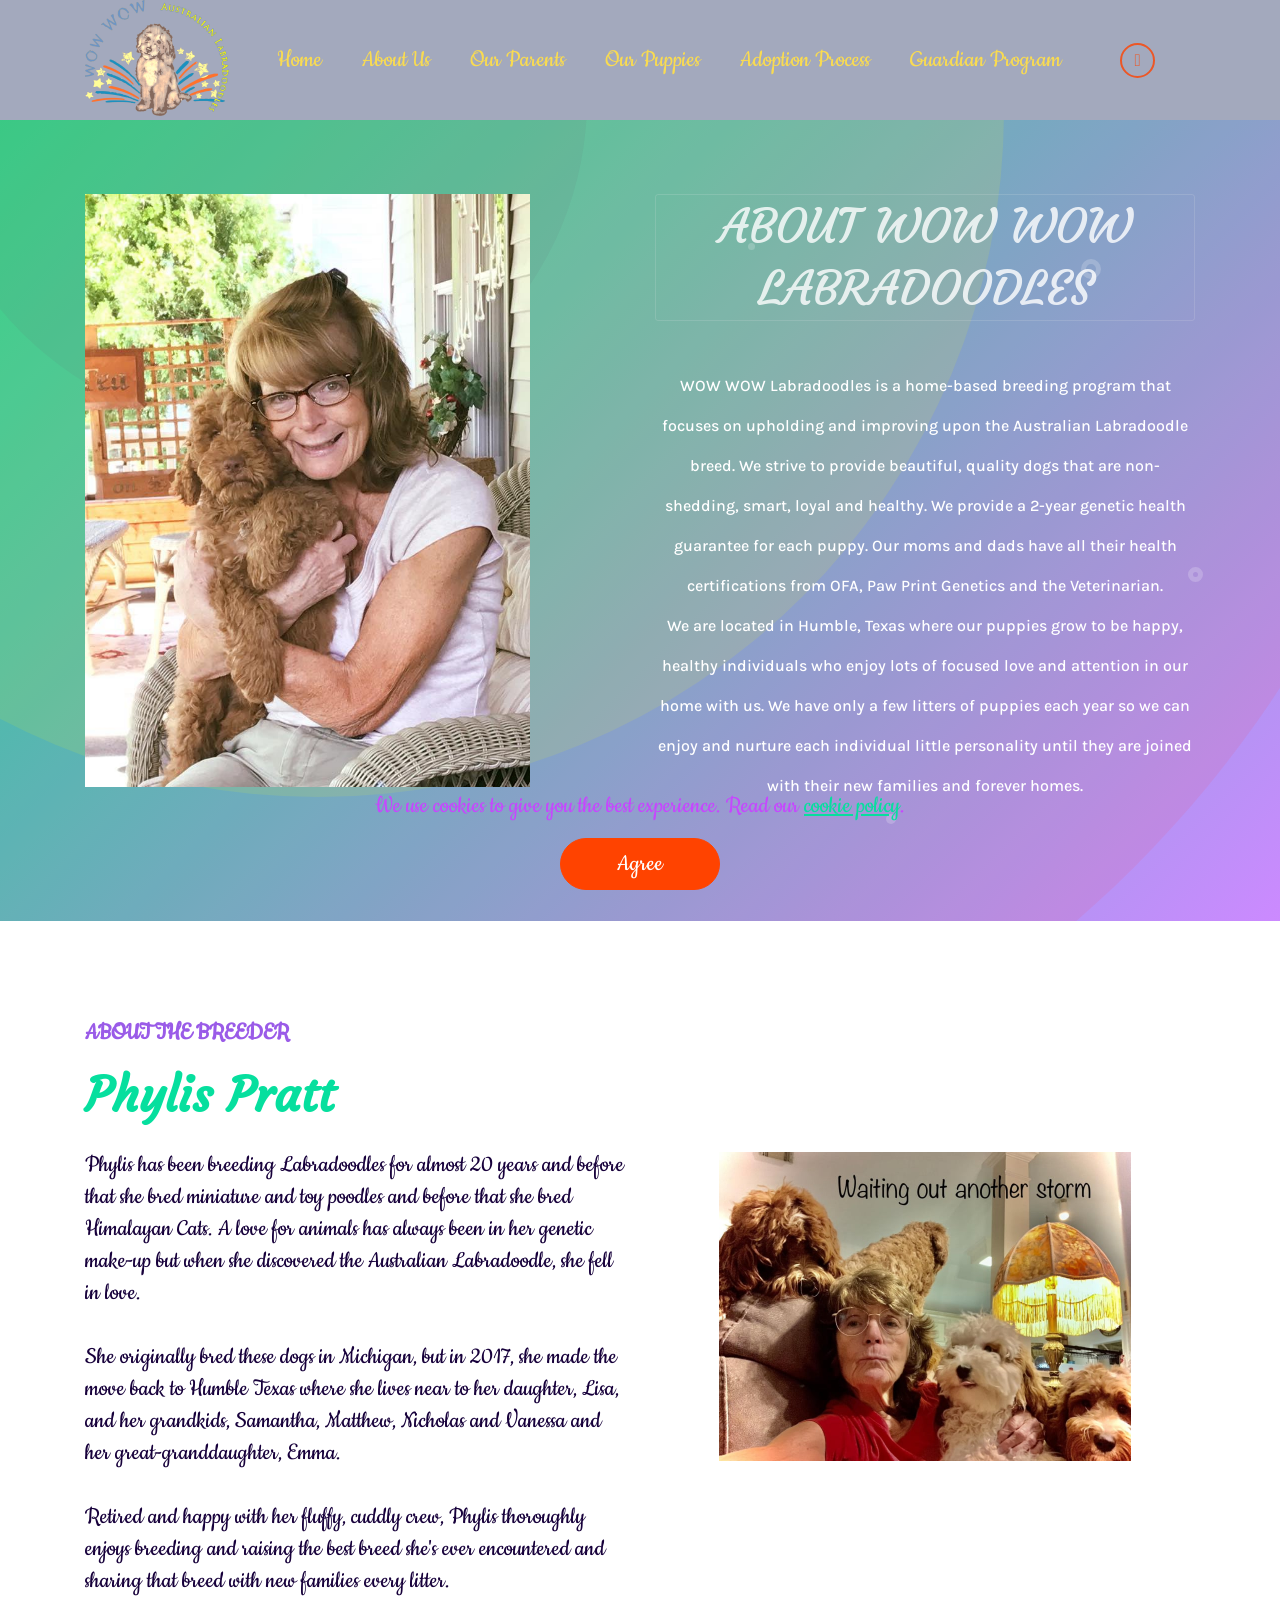
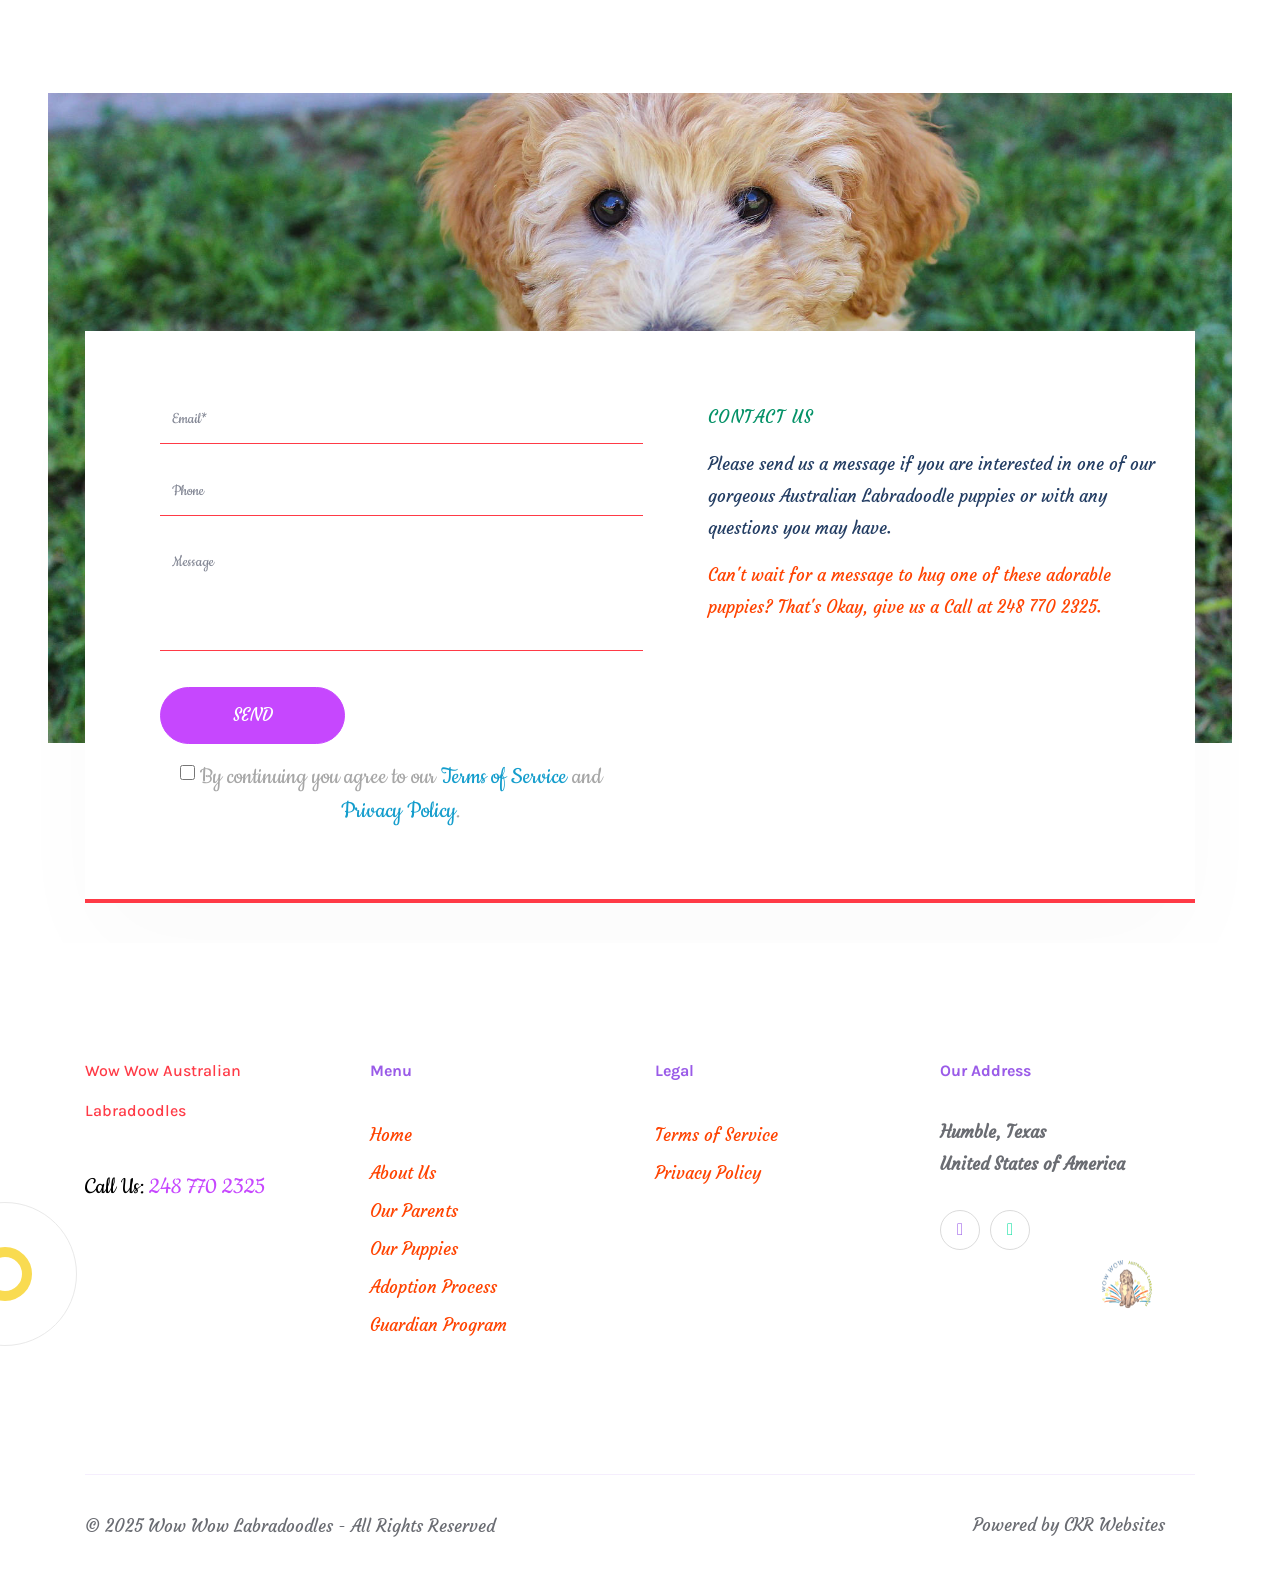
==== commit d3da3eb0: "Bump mbr-additional.css version tag to n25p1 (force fresh styles)" ====
--- a/about-us.html
+++ b/about-us.html
@@ -33,7 +33,7 @@
   <noscript><link rel="stylesheet" href="https://fonts.googleapis.com/css?family=Karla:400,400i,700,700i&display=swap"></noscript>
   <link rel="preload" href="https://fonts.googleapis.com/css?family=Cookie:400&display=swap" as="style" onload="this.onload=null;this.rel='stylesheet'">
   <noscript><link rel="stylesheet" href="https://fonts.googleapis.com/css?family=Cookie:400&display=swap"></noscript>
-  <link rel="preload" as="style" href="assets/mobirise/css/mbr-additional.css?v=rbu0FO"><link rel="stylesheet" href="assets/mobirise/css/mbr-additional.css?v=rbu0FO" type="text/css">
+  <link rel="preload" as="style" href="assets/mobirise/css/mbr-additional.css?v=n25p1"><link rel="stylesheet" href="assets/mobirise/css/mbr-additional.css?v=n25p1" type="text/css">
 
   
   
--- a/assets/mobirise/css/mbr-additional.css
+++ b/assets/mobirise/css/mbr-additional.css
@@ -3029,7 +3029,7 @@
 .cid-tSSf2uyJeM .mbr-section-subtitle {
   display: inline-block;
   border: 1px solid rgba(233, 233, 233, 0.2);
-  line-height: 35px;
+  line-height: 1.3;
   padding: 0 30px;
   border-radius: 3px;
   margin-bottom: 45px;
@@ -6761,9 +6761,11 @@
   }
 }
 .cid-vzsOPwANRE .item .item-wrapper .card-box .item-img img {
-  height: 250px;
+  aspect-ratio: 3 / 4;
+  height: auto;
   width: 100%;
   object-fit: cover;
+  object-position: top;
 }
 .cid-vzsOPwANRE .item .item-wrapper .card-box .item-content {
   position: relative;
@@ -6926,9 +6928,11 @@
   }
 }
 .cid-vzsPGBoSKE .item .item-wrapper .card-box .item-img img {
-  height: 250px;
+  aspect-ratio: 3 / 4;
+  height: auto;
   width: 100%;
   object-fit: cover;
+  object-position: top;
 }
 .cid-vzsPGBoSKE .item .item-wrapper .card-box .item-content {
   position: relative;
@@ -7091,9 +7095,11 @@
   }
 }
 .cid-vzsQpu21sB .item .item-wrapper .card-box .item-img img {
-  height: 250px;
+  aspect-ratio: 3 / 4;
+  height: auto;
   width: 100%;
   object-fit: cover;
+  object-position: top;
 }
 .cid-vzsQpu21sB .item .item-wrapper .card-box .item-content {
   position: relative;
--- a/assets/mobirise/css/mbr-additional.css
+++ b/assets/mobirise/css/mbr-additional.css
@@ -3029,7 +3029,7 @@
 .cid-tSSf2uyJeM .mbr-section-subtitle {
   display: inline-block;
   border: 1px solid rgba(233, 233, 233, 0.2);
-  line-height: 35px;
+  line-height: 1.3;
   padding: 0 30px;
   border-radius: 3px;
   margin-bottom: 45px;
@@ -6761,9 +6761,11 @@
   }
 }
 .cid-vzsOPwANRE .item .item-wrapper .card-box .item-img img {
-  height: 250px;
+  aspect-ratio: 3 / 4;
+  height: auto;
   width: 100%;
   object-fit: cover;
+  object-position: top;
 }
 .cid-vzsOPwANRE .item .item-wrapper .card-box .item-content {
   position: relative;
@@ -6926,9 +6928,11 @@
   }
 }
 .cid-vzsPGBoSKE .item .item-wrapper .card-box .item-img img {
-  height: 250px;
+  aspect-ratio: 3 / 4;
+  height: auto;
   width: 100%;
   object-fit: cover;
+  object-position: top;
 }
 .cid-vzsPGBoSKE .item .item-wrapper .card-box .item-content {
   position: relative;
@@ -7091,9 +7095,11 @@
   }
 }
 .cid-vzsQpu21sB .item .item-wrapper .card-box .item-img img {
-  height: 250px;
+  aspect-ratio: 3 / 4;
+  height: auto;
   width: 100%;
   object-fit: cover;
+  object-position: top;
 }
 .cid-vzsQpu21sB .item .item-wrapper .card-box .item-content {
   position: relative;
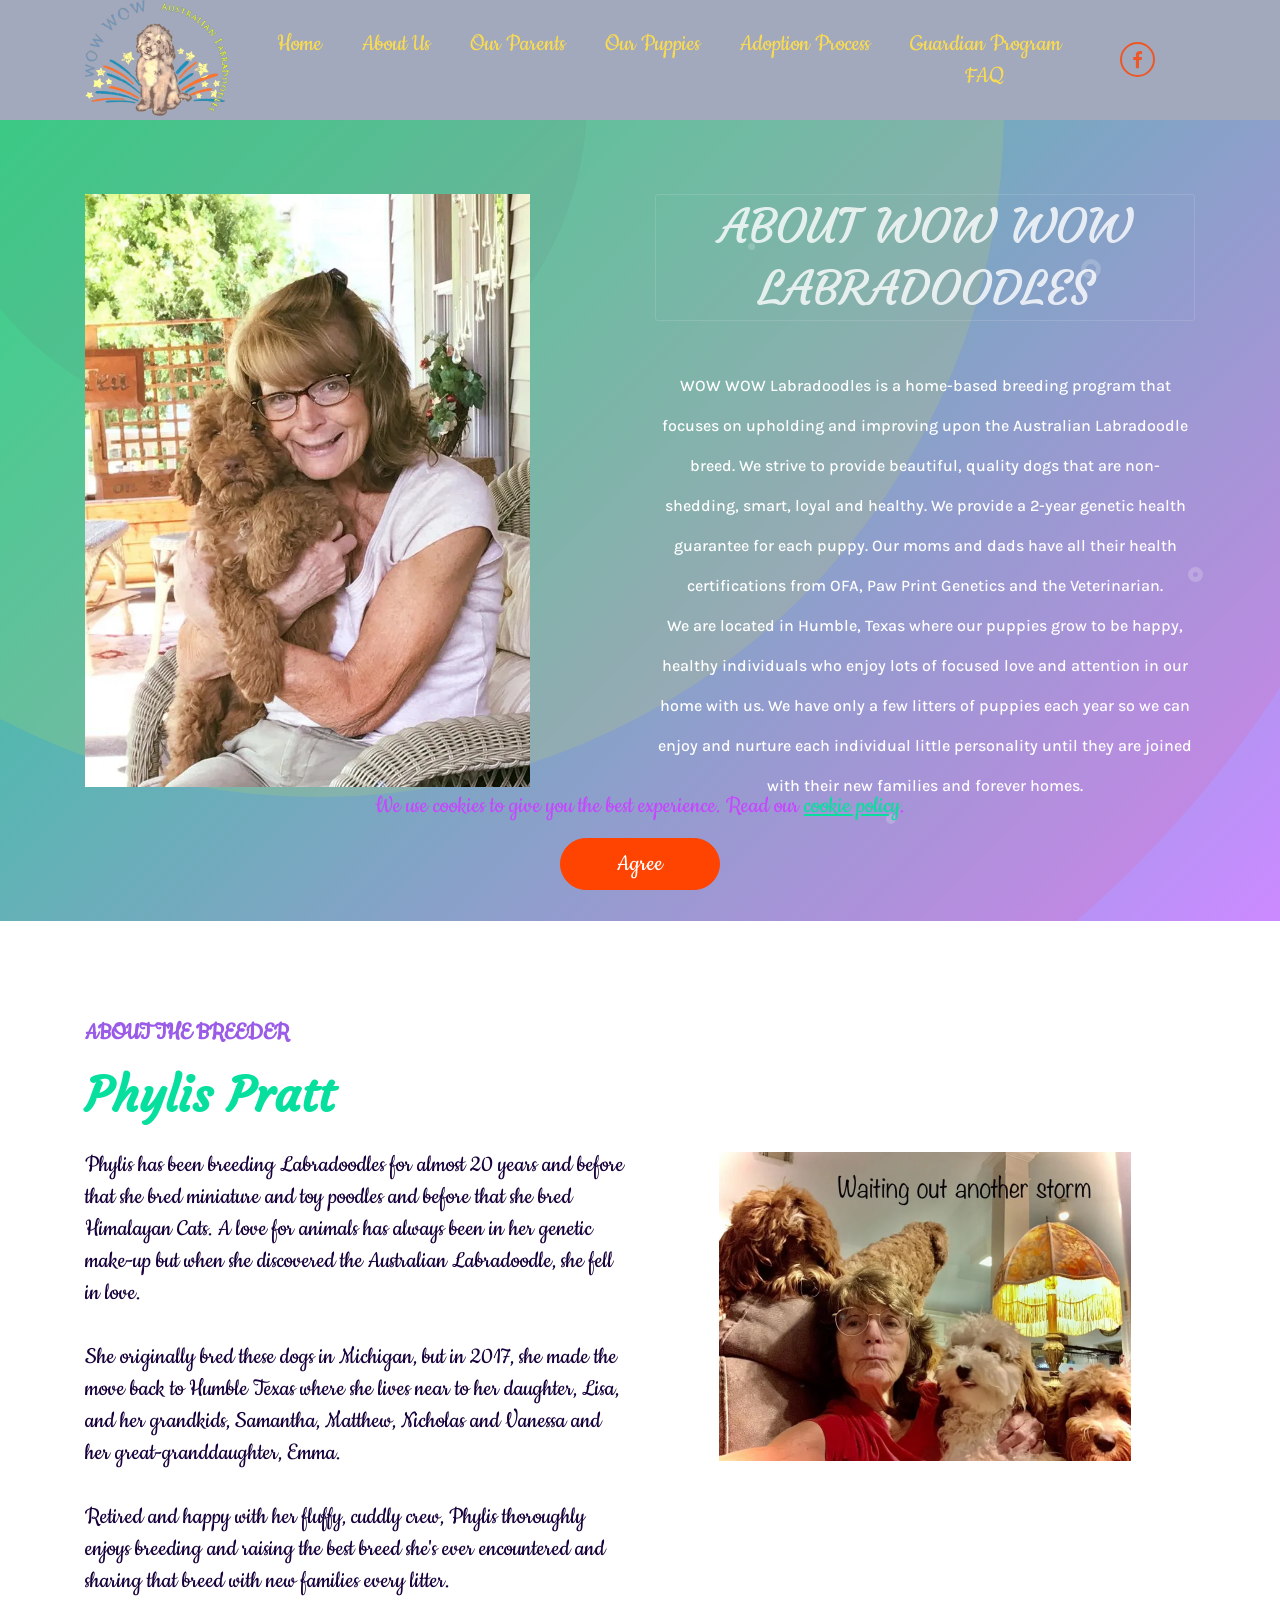
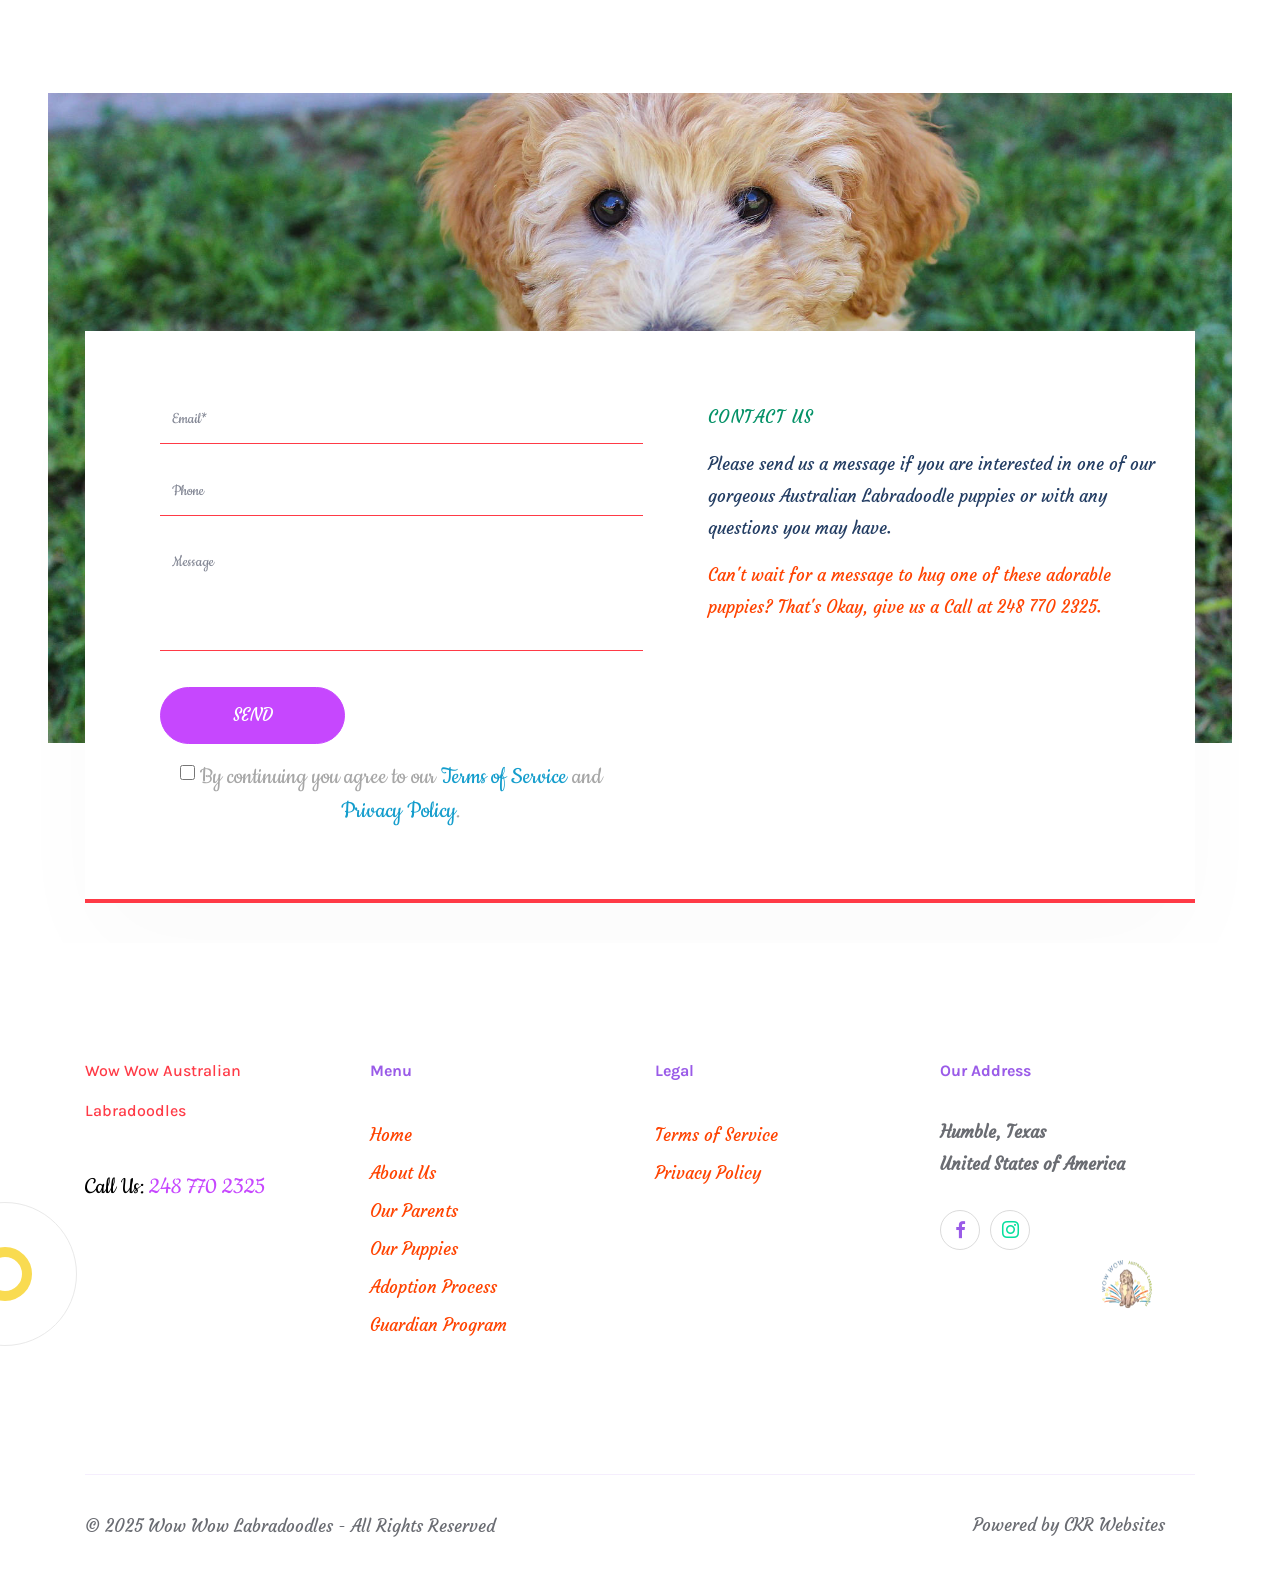
==== commit 5082c9da: "SEO pass: WebP refs, canonical + OG tags, alt text, H1 cleanup, CSS v=n25p2" ====
--- a/about-us.html
+++ b/about-us.html
@@ -6,7 +6,7 @@
   <meta http-equiv="X-UA-Compatible" content="IE=edge">
   
   <meta name="viewport" content="width=device-width, initial-scale=1, minimum-scale=1">
-  <link rel="shortcut icon" href="assets/images/wowwowlabradoodle-logo-smallest2-288x240.png" type="image/x-icon">
+  <link rel="shortcut icon" href="assets/images/wowwowlabradoodle-logo-smallest2-288x240.webp" type="image/webp">
   <meta name="description" content="WOW WOW Labradoodles has been home breeding labradoodle puppies since 2011 and we are very passionate about bringing up good quality, well-bred, healthy Australian Labradoodle Puppies in our new location in Humble, Texas. ">
   
   
@@ -33,7 +33,7 @@
   <noscript><link rel="stylesheet" href="https://fonts.googleapis.com/css?family=Karla:400,400i,700,700i&display=swap"></noscript>
   <link rel="preload" href="https://fonts.googleapis.com/css?family=Cookie:400&display=swap" as="style" onload="this.onload=null;this.rel='stylesheet'">
   <noscript><link rel="stylesheet" href="https://fonts.googleapis.com/css?family=Cookie:400&display=swap"></noscript>
-  <link rel="preload" as="style" href="assets/mobirise/css/mbr-additional.css?v=n25p1"><link rel="stylesheet" href="assets/mobirise/css/mbr-additional.css?v=n25p1" type="text/css">
+  <link rel="preload" as="style" href="assets/mobirise/css/mbr-additional.css?v=n25p2"><link rel="stylesheet" href="assets/mobirise/css/mbr-additional.css?v=n25p2" type="text/css">
 
   
   
@@ -43,16 +43,22 @@
 <link rel="manifest" href="manifest.json">
 <script src="sw-connect.js"></script>
 <meta name="apple-mobile-web-app-capable" content="yes">
-<link rel="apple-touch-startup-image" media="(device-width: 320px) and (device-height: 568px) and (-webkit-device-pixel-ratio: 2) and (orientation: portrait)" href="assets/images/apple-launch-640x1136.png">
-<link rel="apple-touch-startup-image" media="(device-width: 375px) and (device-height: 667px) and (-webkit-device-pixel-ratio: 2) and (orientation: portrait)" href="assets/images/apple-launch-750x1334.png">
-<link rel="apple-touch-startup-image" media="(device-width: 414px) and (device-height: 736px) and (-webkit-device-pixel-ratio: 3) and (orientation: portrait)" href="assets/images/apple-launch-1242x2208.png">
-<link rel="apple-touch-startup-image" media="(device-width: 375px) and (device-height: 812px) and (-webkit-device-pixel-ratio: 3) and (orientation: portrait)" href="assets/images/apple-launch-1125x2436.png">
-<link rel="apple-touch-startup-image" media="(device-width: 768px) and (device-height: 1024px) and (-webkit-device-pixel-ratio: 2) and (orientation: portrait)" href="assets/images/apple-launch-1536x2048.png">
-<link rel="apple-touch-startup-image" media="(device-width: 834px) and (device-height: 1112px) and (-webkit-device-pixel-ratio: 2) and (orientation: portrait)" href="assets/images/apple-launch-1668x2224.png">
-<link rel="apple-touch-startup-image" media="(device-width: 1024px) and (device-height: 1366px) and (-webkit-device-pixel-ratio: 2) and (orientation: portrait)" href="assets/images/apple-launch-2048x2732.png">
+<link rel="apple-touch-startup-image" media="(device-width: 320px) and (device-height: 568px) and (-webkit-device-pixel-ratio: 2) and (orientation: portrait)" href="assets/images/apple-launch-640x1136.webp">
+<link rel="apple-touch-startup-image" media="(device-width: 375px) and (device-height: 667px) and (-webkit-device-pixel-ratio: 2) and (orientation: portrait)" href="assets/images/apple-launch-750x1334.webp">
+<link rel="apple-touch-startup-image" media="(device-width: 414px) and (device-height: 736px) and (-webkit-device-pixel-ratio: 3) and (orientation: portrait)" href="assets/images/apple-launch-1242x2208.webp">
+<link rel="apple-touch-startup-image" media="(device-width: 375px) and (device-height: 812px) and (-webkit-device-pixel-ratio: 3) and (orientation: portrait)" href="assets/images/apple-launch-1125x2436.webp">
+<link rel="apple-touch-startup-image" media="(device-width: 768px) and (device-height: 1024px) and (-webkit-device-pixel-ratio: 2) and (orientation: portrait)" href="assets/images/apple-launch-1536x2048.webp">
+<link rel="apple-touch-startup-image" media="(device-width: 834px) and (device-height: 1112px) and (-webkit-device-pixel-ratio: 2) and (orientation: portrait)" href="assets/images/apple-launch-1668x2224.webp">
+<link rel="apple-touch-startup-image" media="(device-width: 1024px) and (device-height: 1366px) and (-webkit-device-pixel-ratio: 2) and (orientation: portrait)" href="assets/images/apple-launch-2048x2732.webp">
 <meta name="apple-mobile-web-app-status-bar-style" content="default">
 <meta name="apple-mobile-web-app-title" content="">
-<link rel="apple-touch-icon" href="apple-touch-icon.png"></head>
+<link rel="apple-touch-icon" href="apple-touch-icon.png">  <link rel="canonical" href="https://wowwowlabradoodles.com/about-us.html">
+  <meta property="og:title" content="About WOW WOW Labradoodles">
+  <meta property="og:description" content="WOW WOW Labradoodles has been home breeding labradoodle puppies since 2011 and we are very passionate about bringing up good quality, well-bred, healthy Australian Labradoodle Puppies in our new location in Humble, Texas. ">
+  <meta property="og:type" content="website">
+  <meta property="og:url" content="https://wowwowlabradoodles.com/about-us.html">
+  <meta property="og:image" content="https://wowwowlabradoodles.com/assets/images/mbr-1920x1276.webp">
+</head>
 <body>
   
   <section class="menu1 cid-rVKhxH9nGA" once="menu" id="menu1-6">
@@ -66,7 +72,7 @@
             <div class="col-lg-auto padd_lr_0">
             <span class="navbar-logo">
                 <a href="https://wowwowlabradoodles.com">
-                    <img src="[data-uri]" alt="" title="" style="height: 120px;" loading="lazy" class="lazyload" data-src="assets/images/wowwowlabradoodle-logo-smallest2-288x240.png">
+                    <img src="[data-uri]" alt="Wow Wow Labradoodles logo" title="" style="height: 120px;" loading="lazy" class="lazyload" data-src="assets/images/wowwowlabradoodle-logo-smallest2-288x240.webp">
                 </a>
             </span>
             
@@ -85,7 +91,7 @@
                     <a class="nav-link link text-danger display-7" href="index.html">
                         Home</a>
                 </li><li class="nav-item"><a class="nav-link link text-danger display-7" href="about-us.html">About Us</a></li><li class="nav-item"><a class="nav-link link text-danger display-7" href="our-parents.html">Our Parents</a></li><li class="nav-item"><a class="nav-link link text-danger display-7" href="puppies.html">Our Puppies</a></li><li class="nav-item"><a class="nav-link link text-danger display-7" href="adoption.html">Adoption Process</a></li>
-                <li class="nav-item"><a class="nav-link link text-danger display-7" href="guardian.html">Guardian Program</a></li></ul>
+                <li class="nav-item"><a class="nav-link link text-danger display-7" href="guardian.html">Guardian Program</a><a class="nav-link link text-danger display-7" href="faq.html">FAQ</a></li></ul>
           <div class="widget">
               
               
@@ -127,7 +133,7 @@
     <div class="container">
         <div class="row">
             <div class="col-lg-5 image__block">
-                <img src="[data-uri]" alt="" title="" loading="lazy" class="lazyload" data-src="assets/images/phylis-with-puppy-720x960.jpg">
+                <img src="[data-uri]" alt="Phylis Pratt holding an Australian Labradoodle puppy" title="" loading="lazy" class="lazyload" data-src="assets/images/phylis-with-puppy-720x960.webp">
             </div>
             <div class="col-lg-1 d-none d-lg-block"></div>
             <div class="title__block col-lg-6 text-white">
@@ -152,7 +158,7 @@
     <div class="container">
         <div class="row justify-content-center">
             <div class="col-12 col-md-12 col-lg-6 image-wrapper">
-                <img class="w-100 lazyload" src="[data-uri]" alt="" loading="lazy" data-src="assets/images/phylis-with-dogs-824x618.jpg">
+                <img class="w-100 lazyload" src="[data-uri]" alt="Phylis Pratt with her Australian Labradoodles" loading="lazy" data-src="assets/images/phylis-with-dogs-824x618.webp">
             </div>
             <div class="col-12 col-lg col-md-12">
                 <div class="text-wrapper align-left">
@@ -231,7 +237,7 @@
     
 
     <div class="animation__background">
-        <img src="[data-uri]" class="triangle lazyload" alt="" title="" loading="lazy" data-src="assets/images/wowwowlabradoodle-logo-final-100x83.png">
+        <img src="[data-uri]" class="triangle lazyload" alt="Wow Wow Labradoodles logo" title="" loading="lazy" data-src="assets/images/wowwowlabradoodle-logo-final-100x83.webp">
         <div class="circle"></div>
     </div>
 
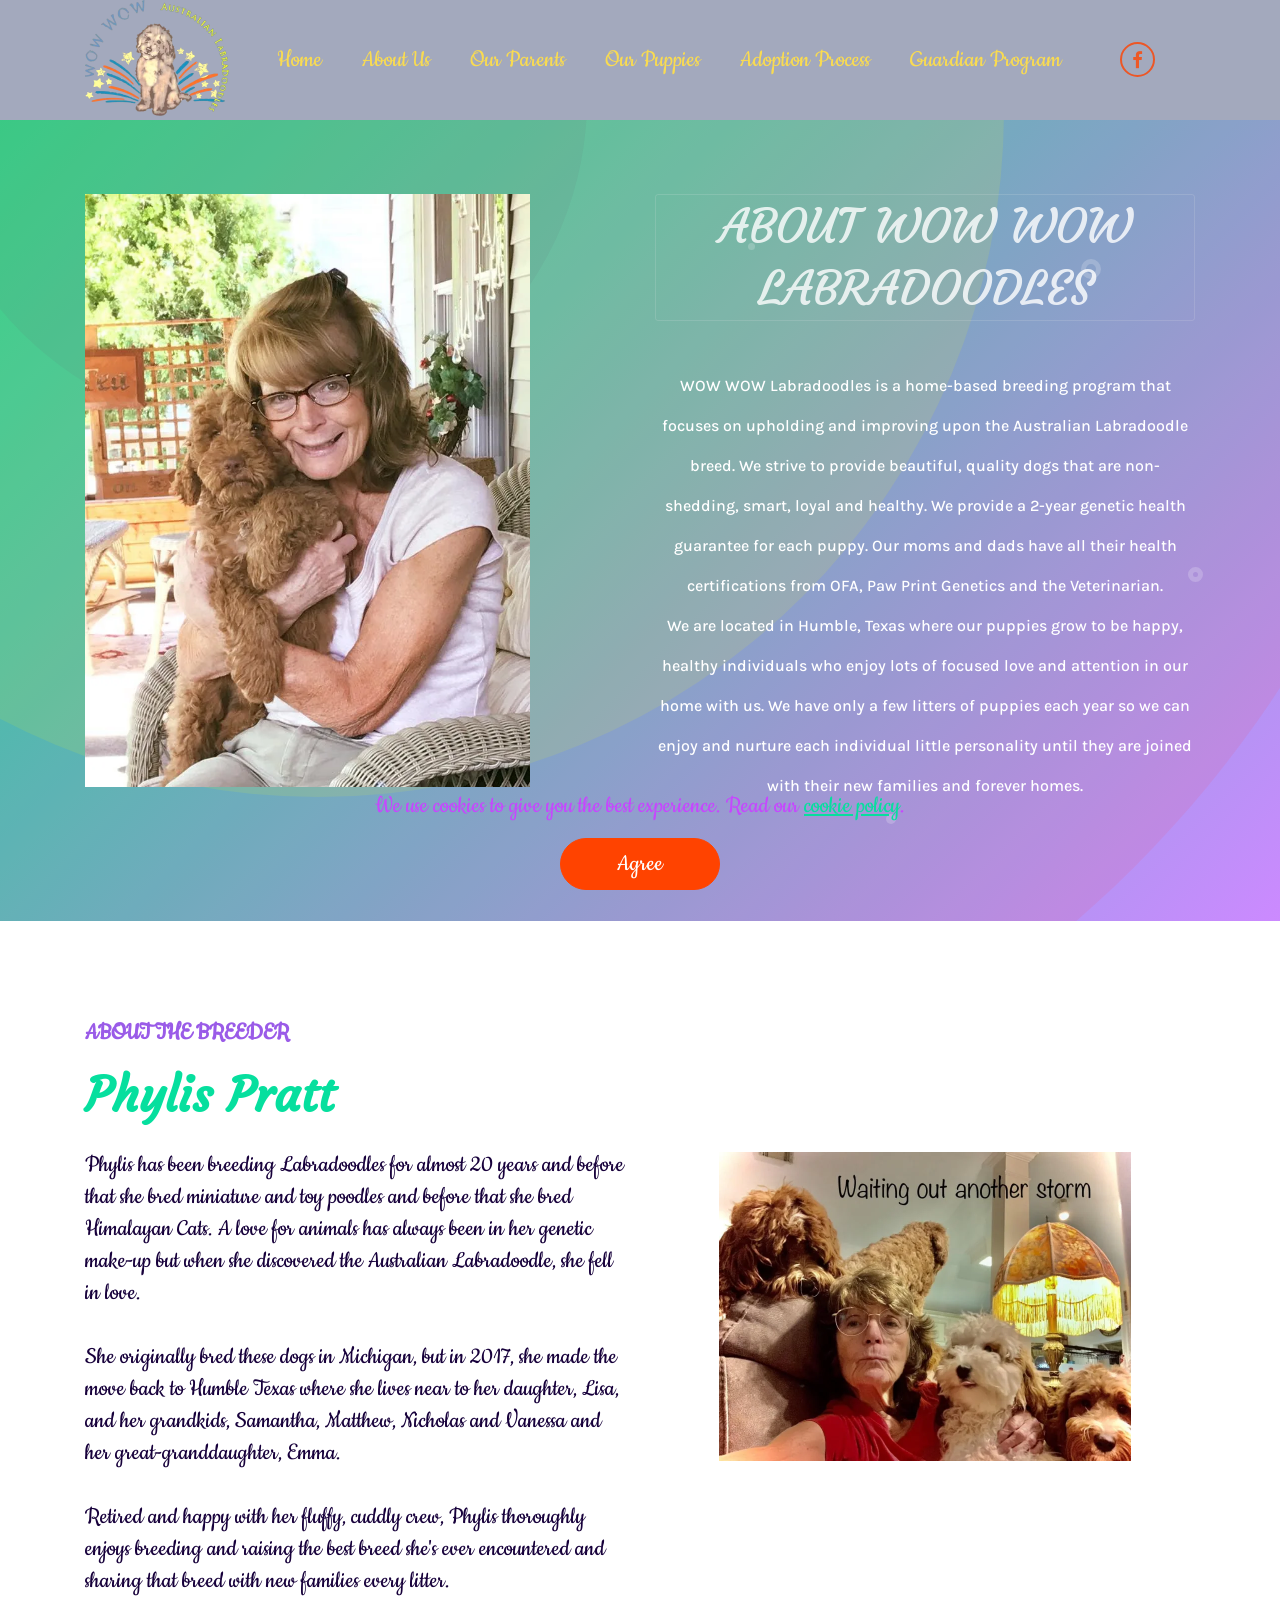
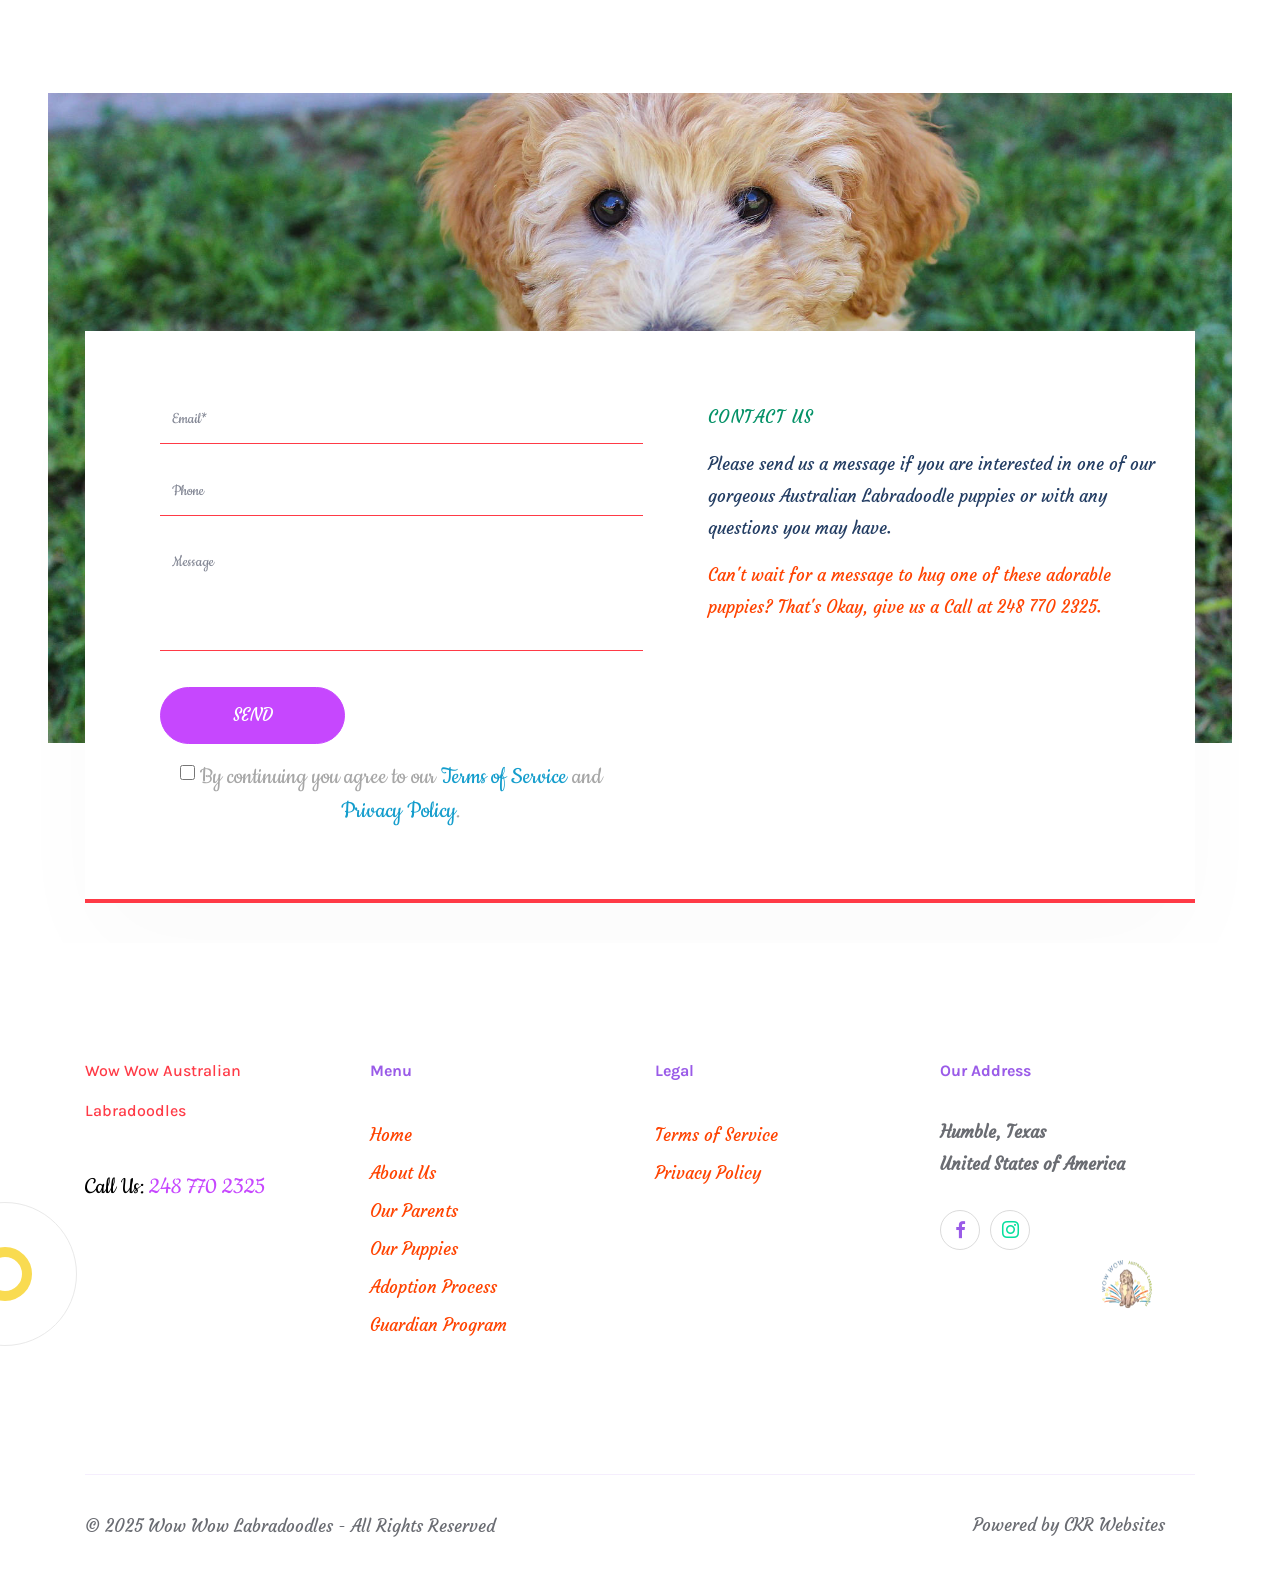
==== commit 6cc5b219: "Alt text on all photos; FAQ sections + FAQ schema spread across pages (MSG-style); remove FAQ page n" ====
--- a/about-us.html
+++ b/about-us.html
@@ -91,7 +91,7 @@
                     <a class="nav-link link text-danger display-7" href="index.html">
                         Home</a>
                 </li><li class="nav-item"><a class="nav-link link text-danger display-7" href="about-us.html">About Us</a></li><li class="nav-item"><a class="nav-link link text-danger display-7" href="our-parents.html">Our Parents</a></li><li class="nav-item"><a class="nav-link link text-danger display-7" href="puppies.html">Our Puppies</a></li><li class="nav-item"><a class="nav-link link text-danger display-7" href="adoption.html">Adoption Process</a></li>
-                <li class="nav-item"><a class="nav-link link text-danger display-7" href="guardian.html">Guardian Program</a><a class="nav-link link text-danger display-7" href="faq.html">FAQ</a></li></ul>
+                <li class="nav-item"><a class="nav-link link text-danger display-7" href="guardian.html">Guardian Program</a></li></ul>
           <div class="widget">
               
               
